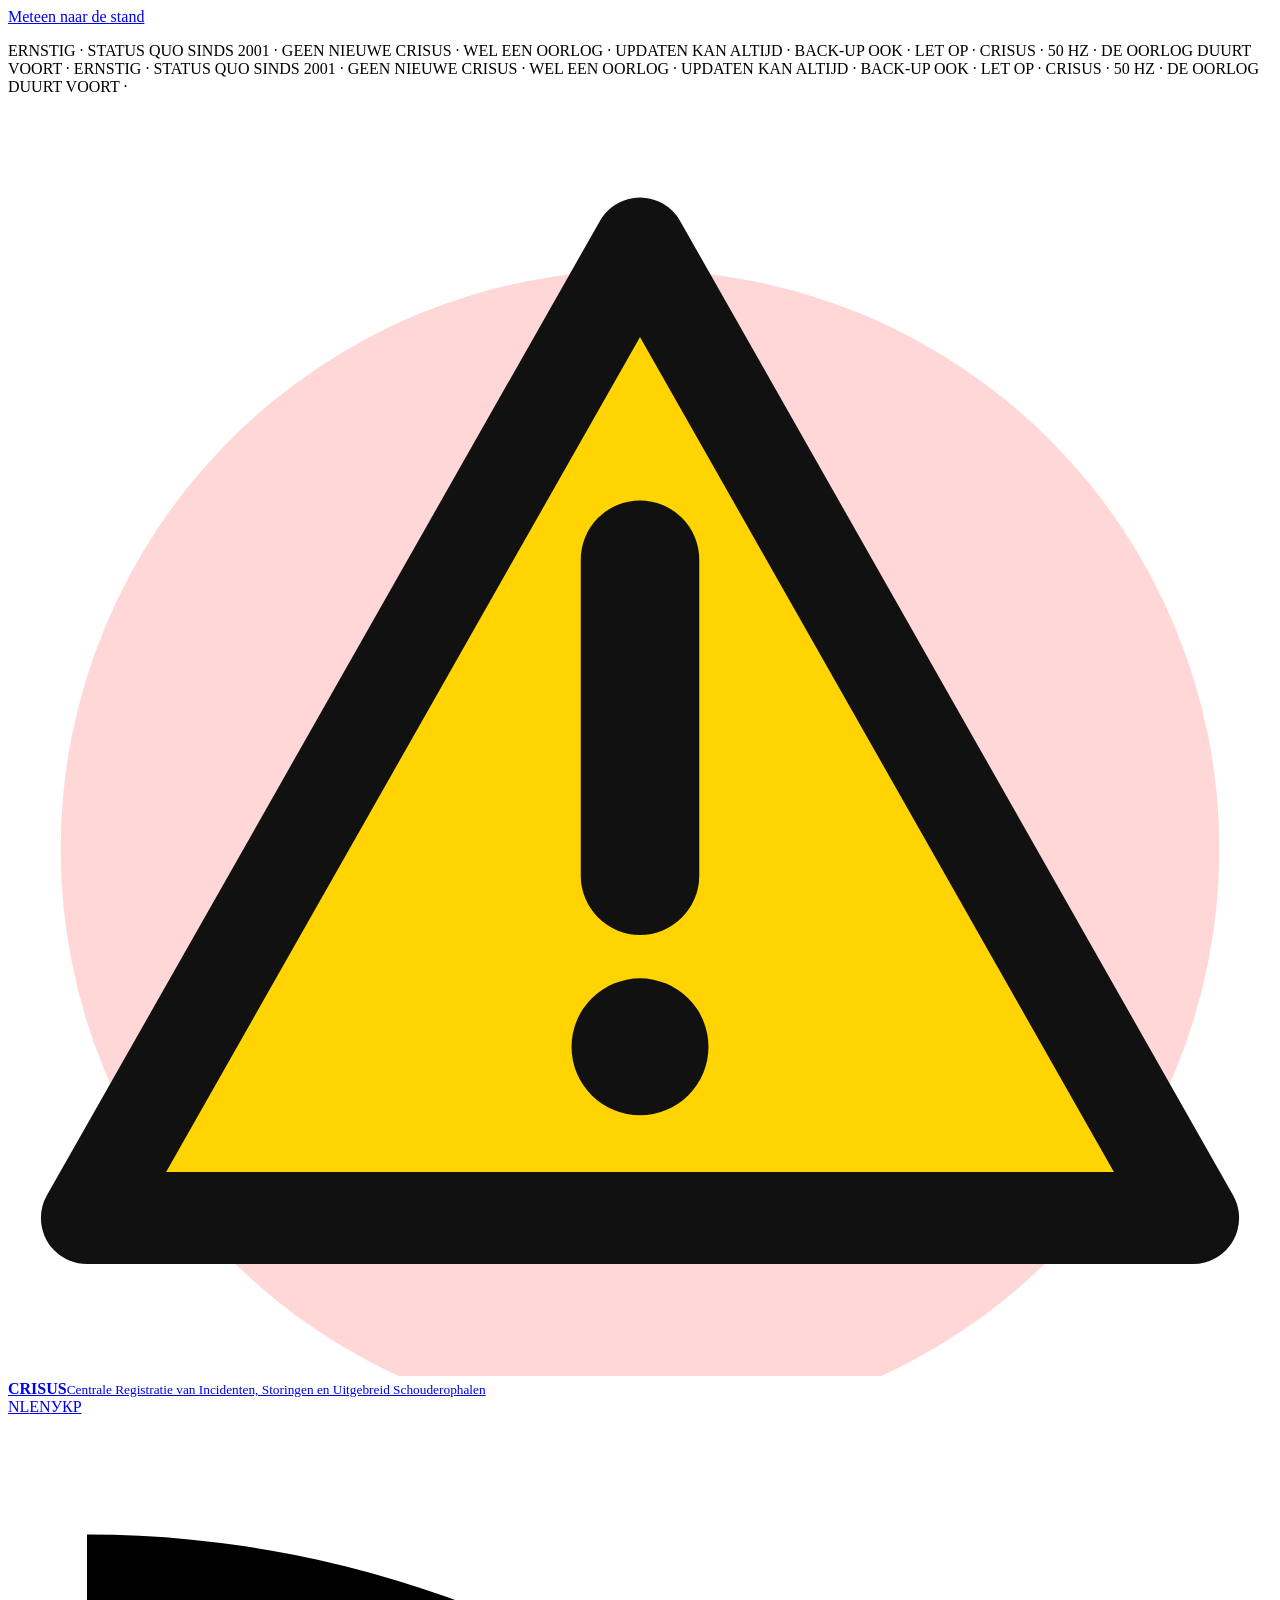
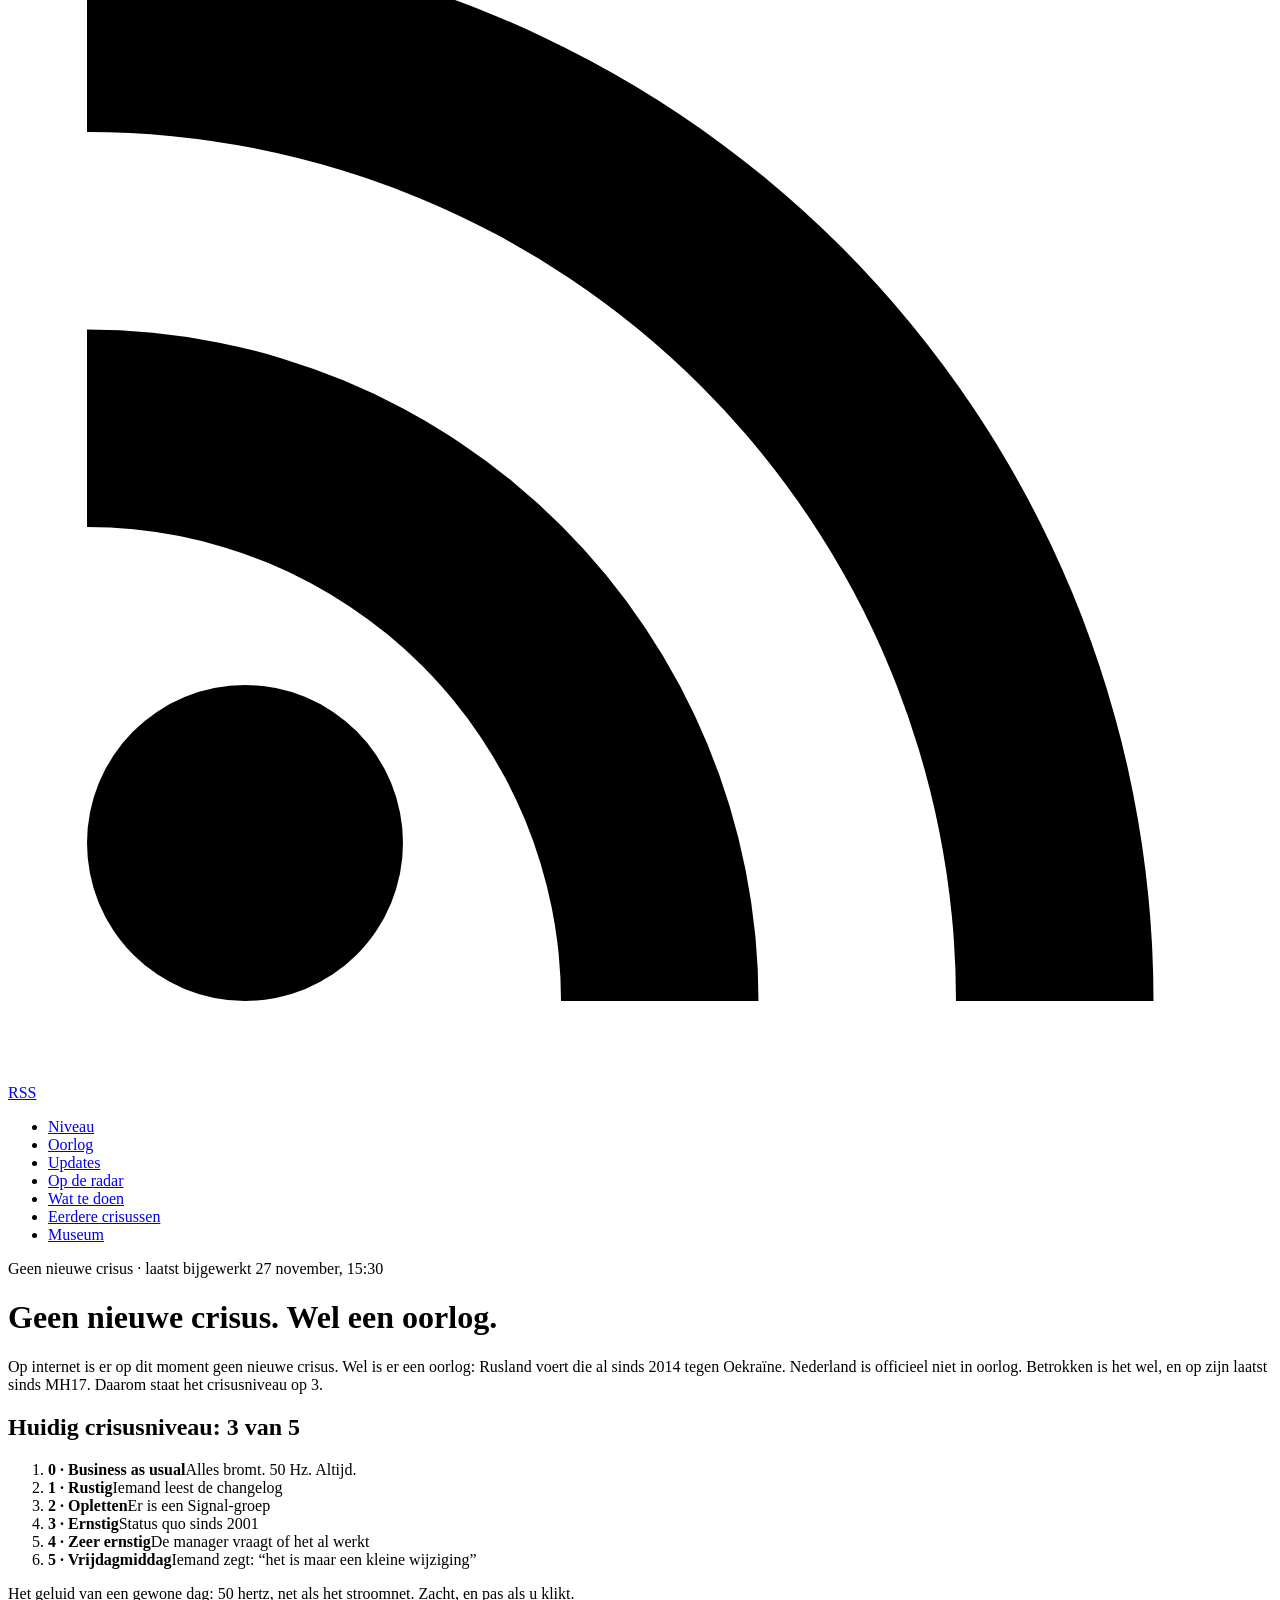
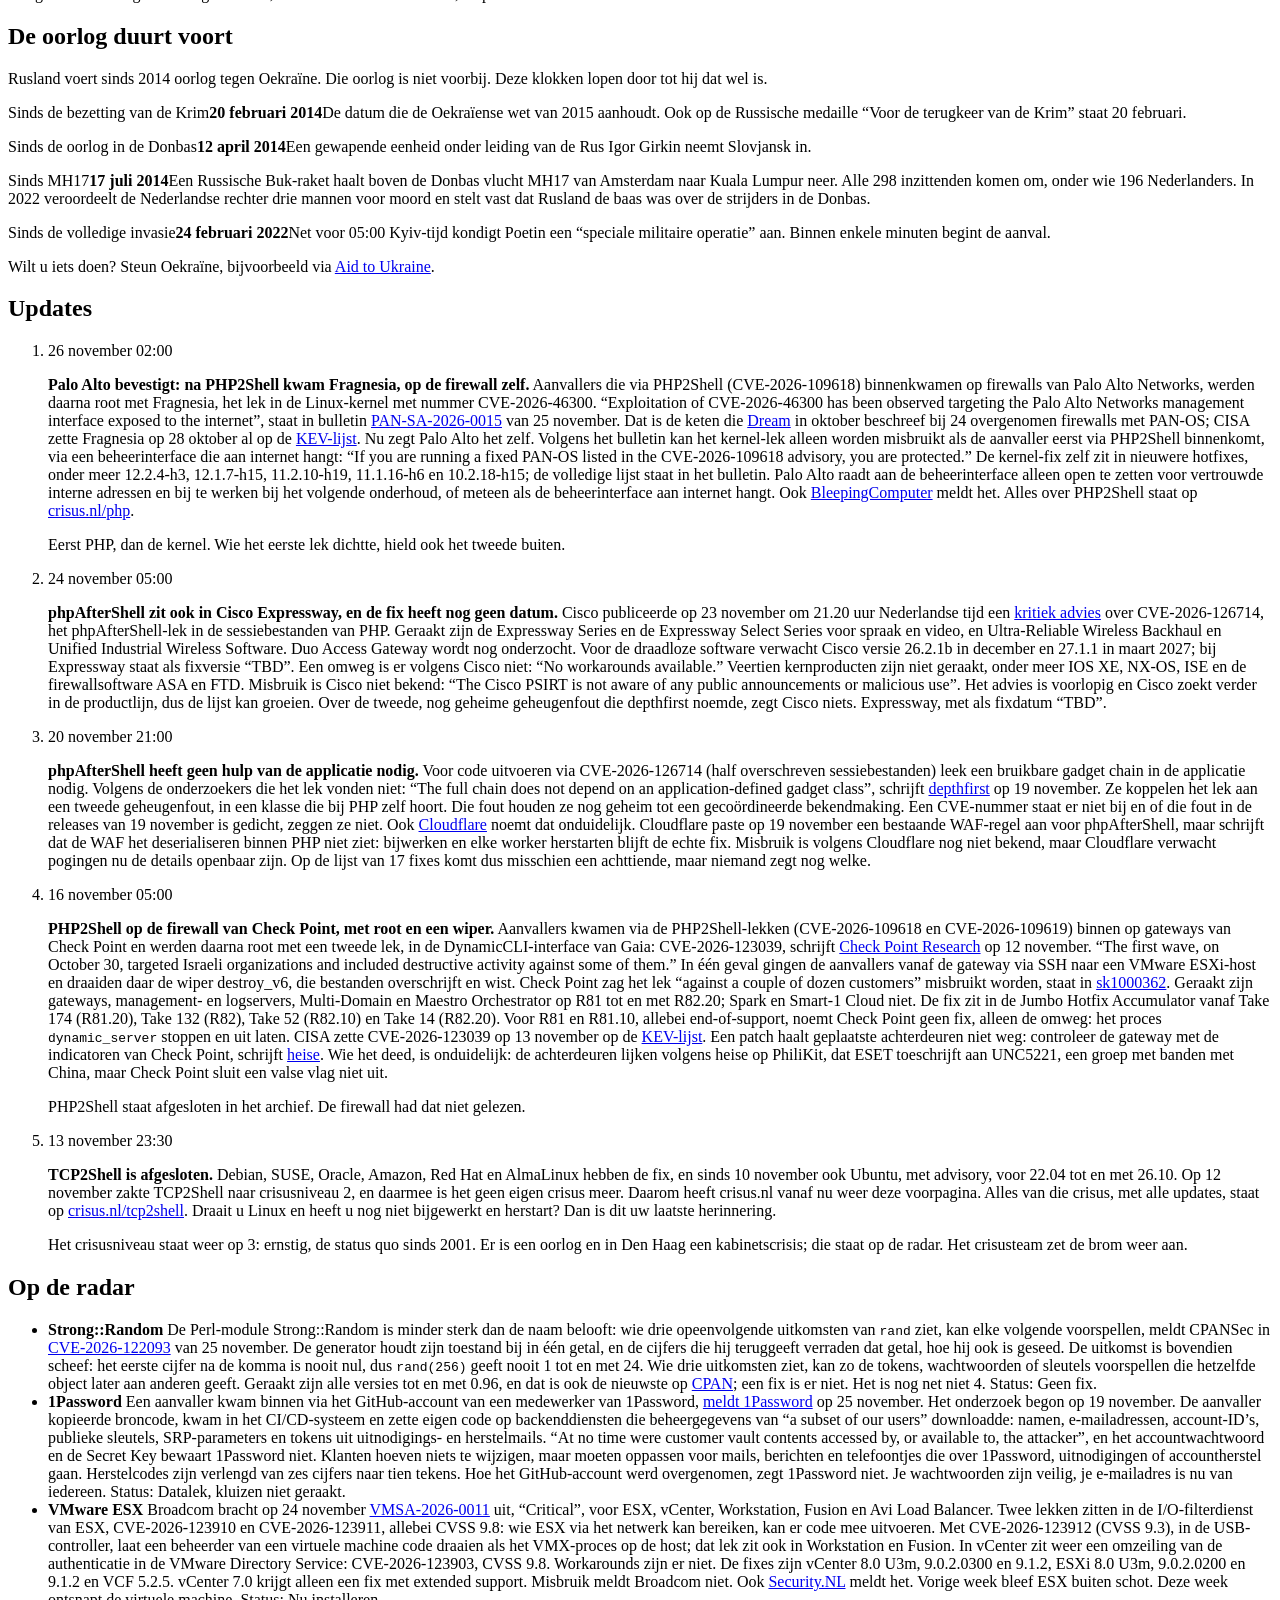
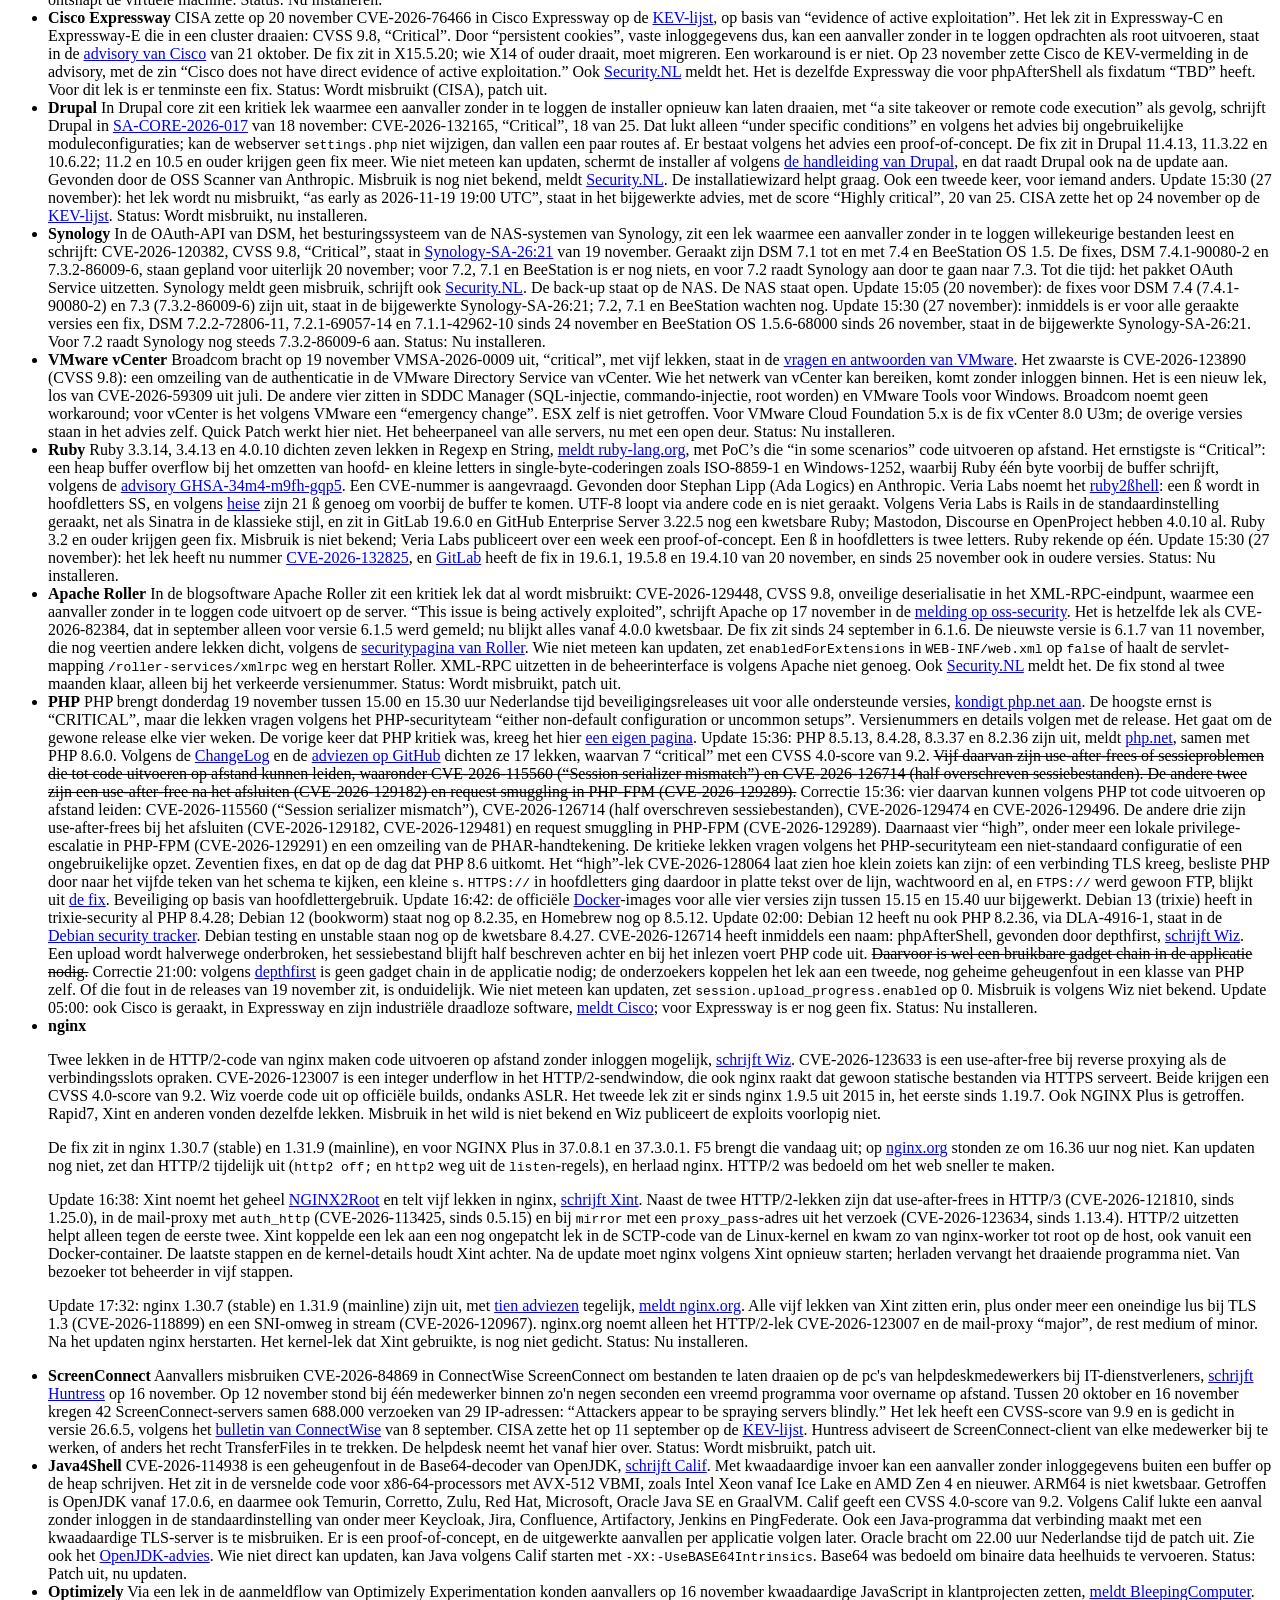
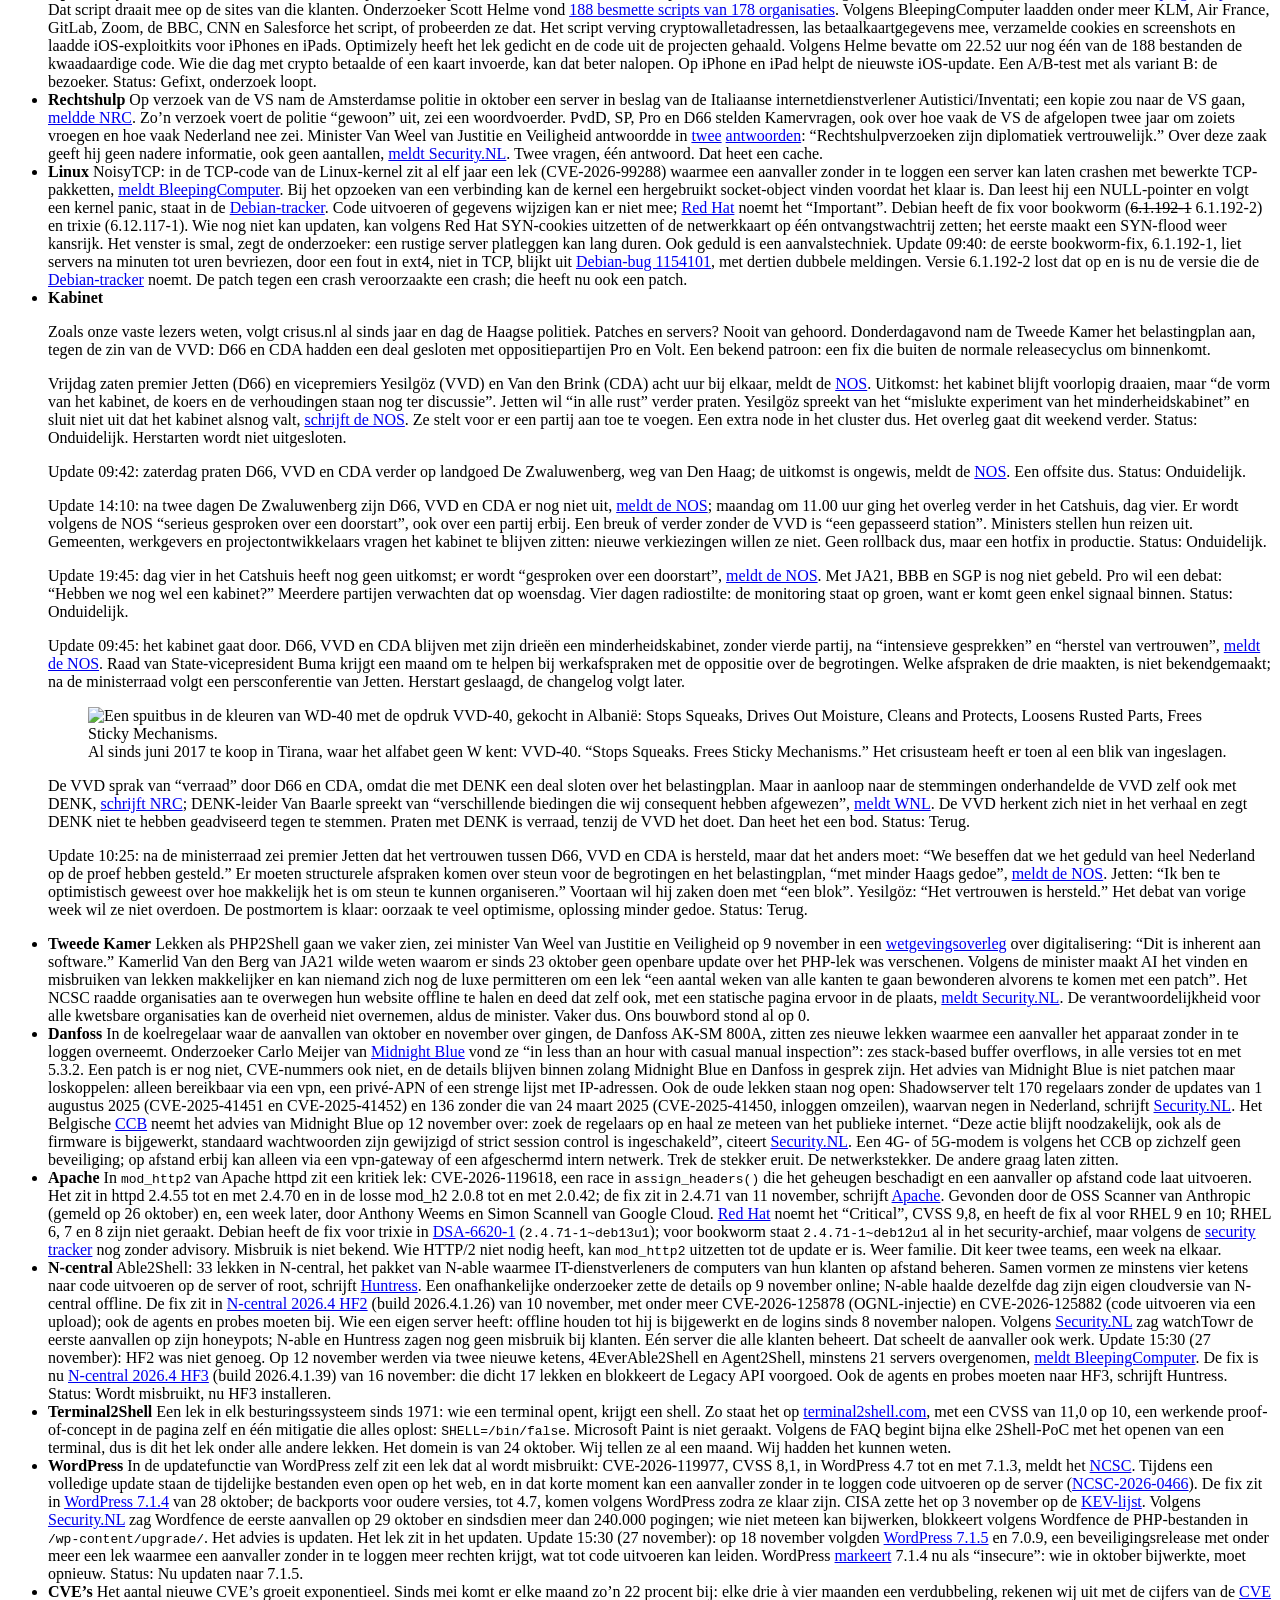
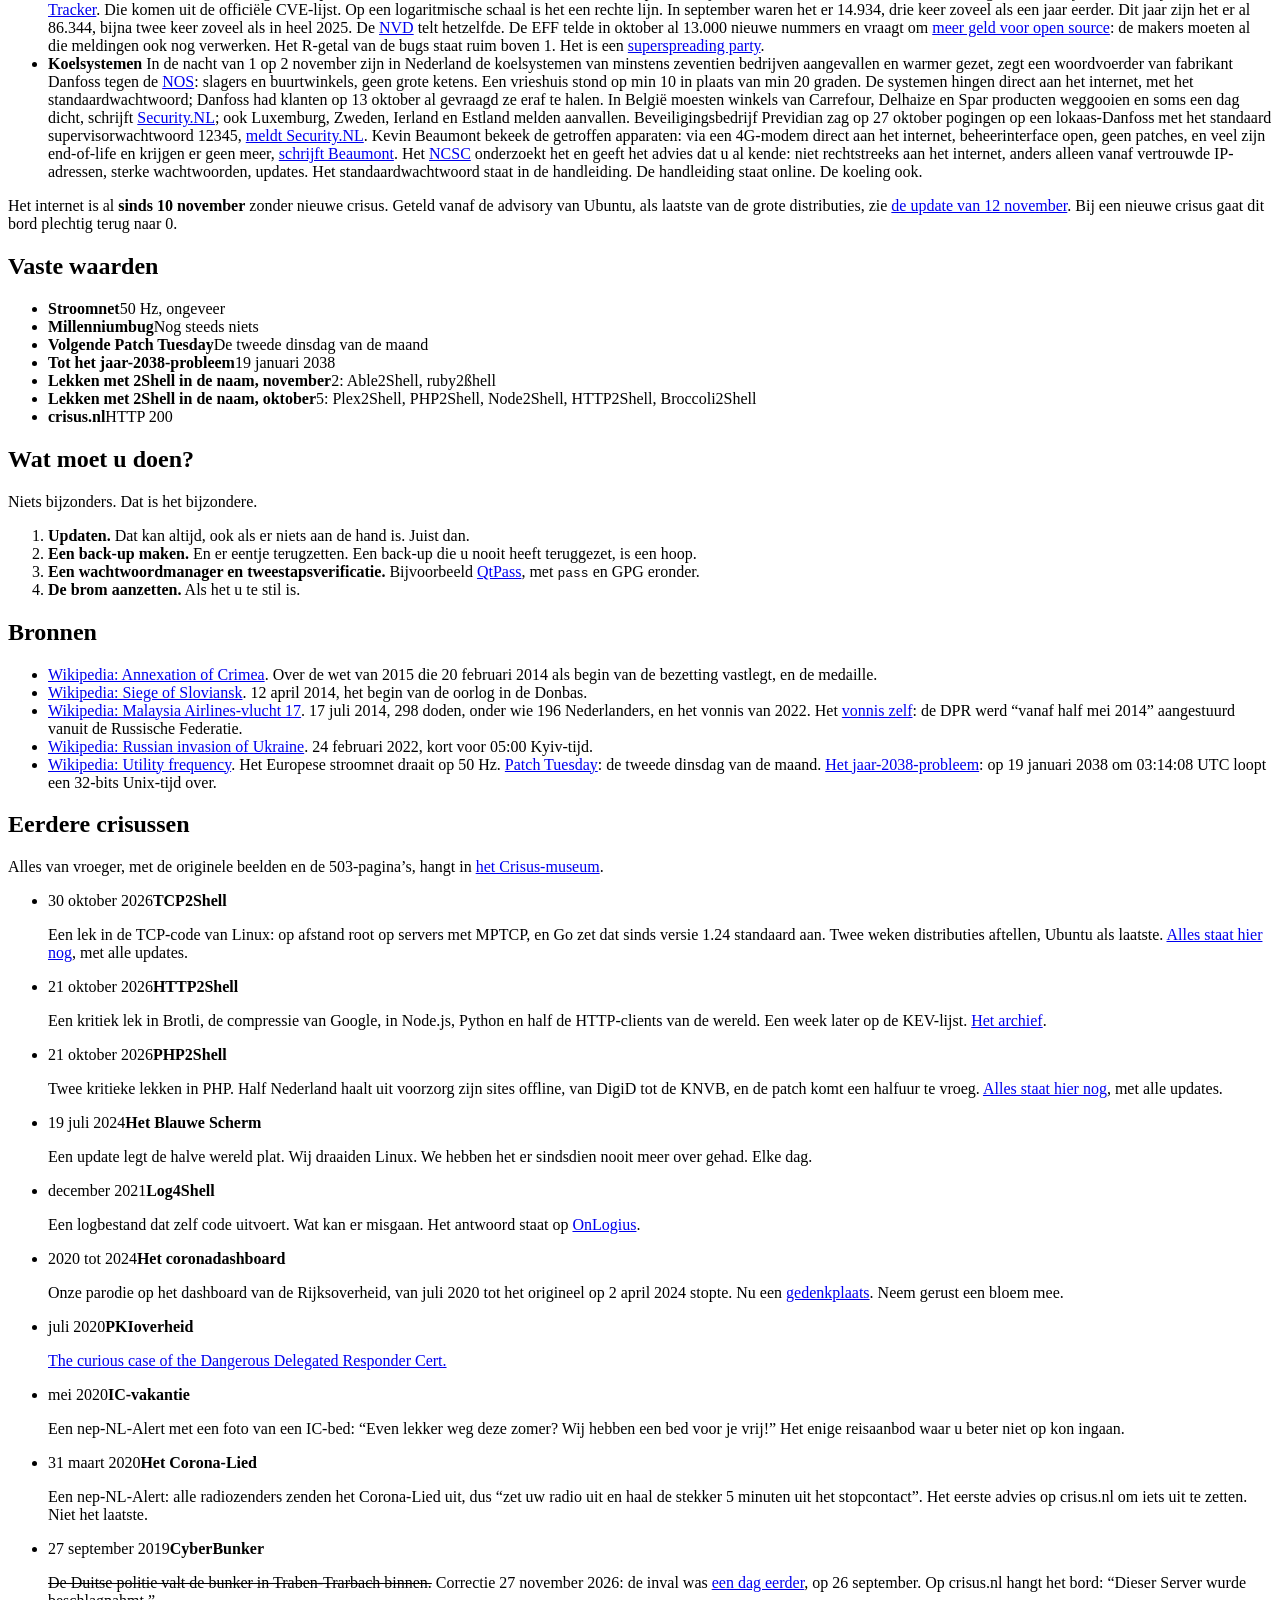
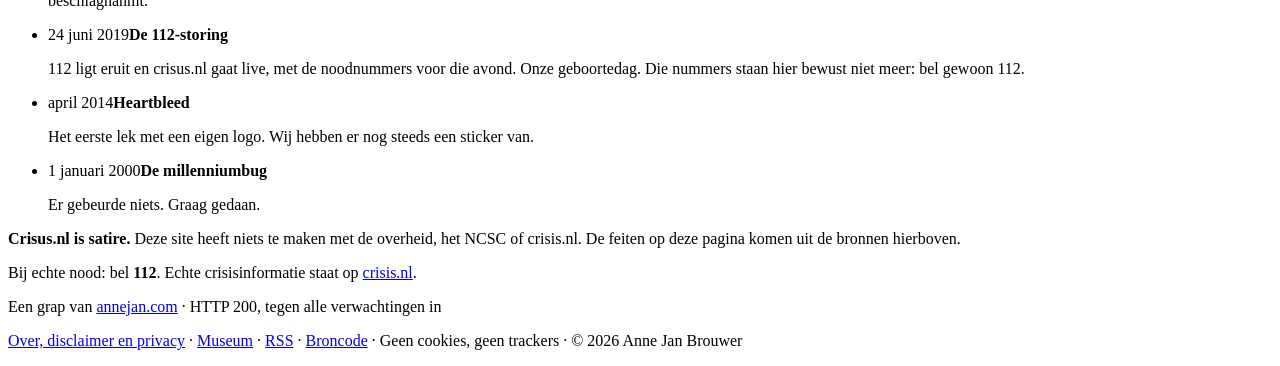
==== site/index.html @ 25da166c "crisus.nl 15:30: radar opgeschoond (32 verouderde items weg), feitupdates Drupal, Synology, Ruby, N-" ====
<!doctype html>
<html lang="nl">
<head>
<meta charset="utf-8">
<meta name="viewport" content="width=device-width, initial-scale=1">
<meta name="robots" content="index, follow, max-image-preview:large">
<title>Crisus · Geen nieuwe crisus. Wel een oorlog.</title>
<meta name="description" content="Crisus.nl: geen nieuwe crisus op internet, wel een oorlog. Rusland voert die sinds 2014 tegen Oekraïne, de klokken lopen door. Satire, maar de feiten kloppen.">
<meta property="og:title" content="Crisus · Geen nieuwe crisus. Wel een oorlog.">
<meta property="og:description" content="Geen nieuwe crisus, wel een oorlog. Crisusniveau 3: ernstig, de status quo sinds 2001. De oorlog in Oekraïne duurt voort, er komt wind en PHP heeft nog een vervolgbug.">
<meta property="og:url" content="https://crisus.nl/">
<meta property="og:type" content="article">
<meta property="og:site_name" content="Crisus">
<meta property="og:locale" content="nl_NL">
<meta property="article:published_time" content="2026-11-13T23:30:00+01:00">
<meta property="article:modified_time" content="2026-11-27T15:30:00+01:00">
<meta property="og:image" content="https://crisus.nl/og.png?v=9">
<meta property="og:image:width" content="1200">
<meta property="og:image:height" content="630">
<meta property="og:image:alt" content="Crisus: geen nieuwe crisus, wel een oorlog. Crisusniveau 3 van 5: ernstig.">
<meta name="twitter:card" content="summary_large_image">
<meta name="twitter:image" content="https://crisus.nl/og.png?v=9">
<meta name="twitter:title" content="Crisus · Geen nieuwe crisus. Wel een oorlog.">
<meta name="twitter:description" content="Geen nieuwe crisus, wel een oorlog in Oekraïne. Satire, maar de feiten kloppen.">
<meta name="theme-color" content="#ffd400">
<link rel="canonical" href="https://crisus.nl/">
<link rel="alternate" hreflang="nl" href="https://crisus.nl/">
<link rel="alternate" hreflang="en" href="https://crisus.nl/en/">
<link rel="alternate" hreflang="uk" href="https://crisus.nl/uk/">
<link rel="alternate" hreflang="x-default" href="https://crisus.nl/">
<link rel="sitemap" type="application/xml" href="/sitemap.xml">
<link rel="alternate" type="application/rss+xml" title="Crisus: alle updates" href="https://crisus.nl/feed.xml">
<link rel="icon" href="/favicon.svg" type="image/svg+xml">
<link rel="stylesheet" href="/crisus.css?v=26">
<script src="/controle.js" defer></script>
<script src="/crisus.js?v=13" defer></script>
<script type="application/ld+json">
{
  "@context": "https://schema.org",
  "@type": "LiveBlogPosting",
  "headline": "Geen nieuwe crisus. Wel een oorlog.",
  "description": "Geen nieuwe crisus op internet, wel een oorlog: die van Rusland tegen Oekraïne. Satire, maar de feiten kloppen.",
  "url": "https://crisus.nl/",
  "mainEntityOfPage": "https://crisus.nl/",
  "image": {"@type": "ImageObject", "url": "https://crisus.nl/og.png", "width": 1200, "height": 630},
  "inLanguage": "nl",
  "datePublished": "2026-11-13T23:30:00+01:00",
  "dateModified": "2026-11-27T15:30:00+01:00",
  "coverageStartTime": "2026-11-13T23:30:00+01:00",
  "author": {"@type": "Person", "name": "Anne Jan Brouwer", "url": "https://annejan.com/"},
  "publisher": {"@type": "Person", "name": "Anne Jan Brouwer", "url": "https://annejan.com/"},
  "genre": "satire",
  "keywords": ["crisus", "status", "Oekraïne", "business as usual"],
  "liveBlogUpdate": [
    {"@type": "BlogPosting", "headline": "Palo Alto bevestigt: na PHP2Shell kwam Fragnesia, op de firewall zelf.", "datePublished": "2026-11-26T02:00:00+01:00", "url": "https://crisus.nl/#u-20261126-0200"},
    {"@type": "BlogPosting", "headline": "phpAfterShell zit ook in Cisco Expressway, en de fix heeft nog geen datum.", "datePublished": "2026-11-24T05:00:00+01:00", "url": "https://crisus.nl/#u-20261124-0500"},
    {"@type": "BlogPosting", "headline": "phpAfterShell heeft geen hulp van de applicatie nodig.", "datePublished": "2026-11-20T21:00:00+01:00", "url": "https://crisus.nl/#u-20261120-2100"},
    {"@type": "BlogPosting", "headline": "PHP2Shell op de firewall van Check Point, met root en een wiper.", "datePublished": "2026-11-16T05:00:00+01:00", "url": "https://crisus.nl/#u-20261116-0500"},
    {"@type": "BlogPosting", "headline": "TCP2Shell is afgesloten.", "datePublished": "2026-11-13T23:30:00+01:00", "url": "https://crisus.nl/#u-20261113-2330"}
  ],
  "isAccessibleForFree": true
}
</script>
<script type="application/ld+json">
{"@context": "https://schema.org", "@type": "WebSite", "name": "Crisus", "alternateName": ["crisus.nl", "Centrale Registratie van Incidenten, Storingen en Uitgebreid Schouderophalen"], "url": "https://crisus.nl/", "inLanguage": "nl",
 "publisher": {"@type": "Person", "name": "Anne Jan Brouwer", "url": "https://annejan.com/"}}
</script>
</head>
<body class="rust">
<a class="skip" href="#inhoud">Meteen naar de stand</a>
<div class="tape" aria-hidden="true"><p><span>ERNSTIG · STATUS QUO SINDS 2001 · GEEN NIEUWE CRISUS · WEL EEN OORLOG · UPDATEN KAN ALTIJD · BACK-UP OOK · LET OP · CRISUS · 50 HZ · DE OORLOG DUURT VOORT · ERNSTIG · STATUS QUO SINDS 2001 · GEEN NIEUWE CRISUS · WEL EEN OORLOG · UPDATEN KAN ALTIJD · BACK-UP OOK · LET OP · CRISUS · 50 HZ · DE OORLOG DUURT VOORT ·</span></p></div>

<header>
  <div class="wrap">
    <a class="brand" href="/" title="Crisus: de actuele stand">
      <svg viewBox="0 0 48 48" aria-hidden="true">
        <circle class="glow" cx="24" cy="28" r="22" fill="#ff3b3b33"/>
        <path d="M24 5 45 42H3z" fill="#ffd400" stroke="#111" stroke-width="3.5" stroke-linejoin="round"/>
        <path d="M24 17v12" stroke="#111" stroke-width="4.5" stroke-linecap="round"/>
        <circle cx="24" cy="35.5" r="2.6" fill="#111"/>
      </svg>
      <span><b>CRISUS</b><small>Centrale Registratie van Incidenten, Storingen en Uitgebreid Schouderophalen</small></span>
    </a>
    <nav class="talen" aria-label="Taal"><a href="/" lang="nl" hreflang="nl" aria-current="true" title="Nederlands">NL</a><a href="/en/" lang="en" hreflang="en" title="English">EN</a><a href="/uk/" lang="uk" hreflang="uk" title="Українська">УКР</a></nav>
    <a class="rss" href="/feed.xml" title="RSS-feed met alle updates van crisus.nl"><svg viewBox="0 0 16 16" aria-hidden="true"><circle cx="3" cy="13" r="2"/><path d="M1 6.5a8.5 8.5 0 0 1 8.5 8.5h-2.5a6 6 0 0 0-6-6z"/><path d="M1 1.5a13.5 13.5 0 0 1 13.5 13.5h-2.5a11 11 0 0 0-11-11z"/></svg>RSS</a>
  </div>
</header>

<nav class="spring" aria-label="Op deze pagina">
  <ul>
    <li><a href="#niveau" title="Het crisusniveau">Niveau</a></li>
    <li><a href="#oorlog" title="De oorlog in Oekraïne">Oorlog</a></li>
    <li><a href="#updates" title="De laatste updates">Updates</a></li>
    <li><a href="#radar" title="Op de radar">Op de radar</a></li>
    <li><a href="#doen" title="Wat moet u doen?">Wat te doen</a></li>
    <li><a href="#archief" title="Eerdere crisussen">Eerdere crisussen</a></li>
    <li><a href="/museum/" title="Het Crisus-museum: alle eerdere crisussen">Museum</a></li>
  </ul>
</nav>

<main id="inhoud" class="wrap">
  <p class="kicker">Geen nieuwe crisus · <time datetime="2026-11-27T15:30:00+01:00">laatst bijgewerkt 27 november, 15:30</time><span id="controle" hidden> · laatste controle <time></time>, <span class="uitslag">niets nieuws</span></span></p>
  <h1>Geen nieuwe crisus. Wel een oorlog.</h1>
  <p class="lead">Op internet is er op dit moment geen nieuwe crisus. Wel is er een oorlog: Rusland voert die al sinds 2014 tegen Oekra&iuml;ne. Nederland is officieel niet in oorlog. Betrokken is het wel, en op zijn laatst sinds MH17. Daarom staat het crisusniveau op 3.</p>
  <p class="vandaag" id="vandaag" hidden></p>

  <section class="level" aria-labelledby="niveau">
    <h2 id="niveau">Huidig crisusniveau: 3 van 5</h2>
    <ol class="zes">
      <li class="on"><b>0 · Business as usual</b>Alles bromt. 50 Hz. Altijd.</li>
      <li class="on"><b>1 · Rustig</b>Iemand leest de changelog</li>
      <li class="on"><b>2 · Opletten</b>Er is een Signal-groep</li>
      <li class="now" aria-current="step"><b>3 · Ernstig</b>Status quo sinds 2001</li>
      <li><b>4 · Zeer ernstig</b>De manager vraagt of het al werkt</li>
      <li><b>5 · Vrijdagmiddag</b>Iemand zegt: &ldquo;het is maar een kleine wijziging&rdquo;</li>
    </ol>
    <p class="brom"><button id="brom" type="button" hidden aria-pressed="false" data-on="Brom uit" data-off="Brom aan">Brom aan</button> Het geluid van een gewone dag: 50 hertz, net als het stroomnet. Zacht, en pas als u klikt.</p>
  </section>


  <h2 id="oorlog">De oorlog duurt voort</h2>
  <p>Rusland voert sinds 2014 oorlog tegen Oekra&iuml;ne. Die oorlog is niet voorbij. Deze klokken lopen door tot hij dat wel is.</p>
  <div class="klokken">
    <p class="klok"><span class="wat">Sinds de bezetting van de Krim</span><b data-since="2014-02-20T00:00:00+02:00">20 februari 2014</b><span>De datum die de Oekra&iuml;ense wet van 2015 aanhoudt. Ook op de Russische medaille &ldquo;Voor de terugkeer van de Krim&rdquo; staat 20 februari.</span></p>
    <p class="klok"><span class="wat">Sinds de oorlog in de Donbas</span><b data-since="2014-04-12T00:00:00+03:00">12 april 2014</b><span>Een gewapende eenheid onder leiding van de Rus Igor Girkin neemt Slovjansk in.</span></p>
    <p class="klok"><span class="wat">Sinds MH17</span><b data-since="2014-07-17T13:20:00Z">17 juli 2014</b><span>Een Russische Buk-raket haalt boven de Donbas vlucht MH17 van Amsterdam naar Kuala Lumpur neer. Alle 298 inzittenden komen om, onder wie 196 Nederlanders. In 2022 veroordeelt de Nederlandse rechter drie mannen voor moord en stelt vast dat Rusland de baas was over de strijders in de Donbas.</span></p>
    <p class="klok"><span class="wat">Sinds de volledige invasie</span><b data-since="2022-02-24T05:00:00+02:00">24 februari 2022</b><span>Net voor 05:00 Kyiv-tijd kondigt Poetin een &ldquo;speciale militaire operatie&rdquo; aan. Binnen enkele minuten begint de aanval.</span></p>
  </div>
  <p class="note">Wilt u iets doen? Steun Oekra&iuml;ne, bijvoorbeeld via <a href="https://www.aidtoukraine.nl/" title="Aid to Ukraine">Aid to Ukraine</a>.</p>

  <h2 id="updates">Updates</h2>
  <ol class="updates" aria-labelledby="updates">
    <li id="u-20261126-0200"><time datetime="2026-11-26T02:00+01:00">26 november 02:00</time>
      <p><strong>Palo Alto bevestigt: na PHP2Shell kwam Fragnesia, op de firewall zelf.</strong> Aanvallers die via PHP2Shell (CVE-2026-109618) binnenkwamen op firewalls van Palo Alto Networks, werden daarna root met Fragnesia, het lek in de Linux-kernel met nummer CVE-2026-46300. &ldquo;Exploitation of CVE-2026-46300 has been observed targeting the Palo Alto Networks management interface exposed to the internet&rdquo;, staat in bulletin <a href="https://security.paloaltonetworks.com/PAN-SA-2026-0015" title="Palo Alto Networks: PAN-SA-2026-0015 Security Bulletin: OSS CVEs Fixed in PAN-OS">PAN-SA-2026-0015</a> van 25 november. Dat is de keten die <a href="https://dreamgroup.com/blog/chained-php2shell-exploit-roots-25-servers" title="Dream: Chained PHP2Shell Exploit Roots 25 Servers">Dream</a> in oktober beschreef bij 24 overgenomen firewalls met PAN-OS; CISA zette Fragnesia op 28 oktober al op de <a href="https://www.cisa.gov/news-events/alerts/2026/10/28/cisa-adds-two-known-exploited-vulnerabilities-catalog" title="CISA: CISA Adds Two Known Exploited Vulnerabilities to Catalog">KEV-lijst</a>. Nu zegt Palo Alto het zelf. Volgens het bulletin kan het kernel-lek alleen worden misbruikt als de aanvaller eerst via PHP2Shell binnenkomt, via een beheerinterface die aan internet hangt: &ldquo;If you are running a fixed PAN-OS listed in the CVE-2026-109618 advisory, you are protected.&rdquo; De kernel-fix zelf zit in nieuwere hotfixes, onder meer 12.2.4-h3, 12.1.7-h15, 11.2.10-h19, 11.1.16-h6 en 10.2.18-h15; de volledige lijst staat in het bulletin. Palo Alto raadt aan de beheerinterface alleen open te zetten voor vertrouwde interne adressen en bij te werken bij het volgende onderhoud, of meteen als de beheerinterface aan internet hangt. Ook <a href="https://www.bleepingcomputer.com/news/security/palo-alto-networks-warns-of-fragnesia-flaw-exploited-in-pan-os-attacks/" title="BleepingComputer: Palo Alto Networks warns of Fragnesia flaw exploited in PAN-OS attacks">BleepingComputer</a> meldt het. Alles over PHP2Shell staat op <a href="/php/" title="Crisus: PHP2Shell">crisus.nl/php</a>.</p>
      <p>Eerst PHP, dan de kernel. Wie het eerste lek dichtte, hield ook het tweede buiten.</p></li>
    <li id="u-20261124-0500"><time datetime="2026-11-24T05:00+01:00">24 november 05:00</time>
      <p><strong>phpAfterShell zit ook in Cisco Expressway, en de fix heeft nog geen datum.</strong> Cisco publiceerde op 23 november om 21.20 uur Nederlandse tijd een <a href="https://sec.cloudapps.cisco.com/security/center/content/CiscoSecurityAdvisory/cisco-sa-phpaftershell-nov-2026-kT9pL4Xe" title="Cisco: Vulnerability in PHP Affecting Cisco Products: November 2026">kritiek advies</a> over CVE-2026-126714, het phpAfterShell-lek in de sessiebestanden van PHP. Geraakt zijn de Expressway Series en de Expressway Select Series voor spraak en video, en Ultra-Reliable Wireless Backhaul en Unified Industrial Wireless Software. Duo Access Gateway wordt nog onderzocht. Voor de draadloze software verwacht Cisco versie 26.2.1b in december en 27.1.1 in maart 2027; bij Expressway staat als fixversie &ldquo;TBD&rdquo;. Een omweg is er volgens Cisco niet: &ldquo;No workarounds available.&rdquo; Veertien kernproducten zijn niet geraakt, onder meer IOS XE, NX-OS, ISE en de firewallsoftware ASA en FTD. Misbruik is Cisco niet bekend: &ldquo;The Cisco PSIRT is not aware of any public announcements or malicious use&rdquo;. Het advies is voorlopig en Cisco zoekt verder in de productlijn, dus de lijst kan groeien. Over de tweede, nog geheime geheugenfout die depthfirst noemde, zegt Cisco niets. Expressway, met als fixdatum &ldquo;TBD&rdquo;.</p></li>
    <li id="u-20261120-2100"><time datetime="2026-11-20T21:00+01:00">20 november 21:00</time>
      <p><strong>phpAfterShell heeft geen hulp van de applicatie nodig.</strong> Voor code uitvoeren via CVE-2026-126714 (half overschreven sessiebestanden) leek een bruikbare gadget chain in de applicatie nodig. Volgens de onderzoekers die het lek vonden niet: &ldquo;The full chain does not depend on an application-defined gadget class&rdquo;, schrijft <a href="https://depthfirst.com/research/phpaftershell" title="depthfirst: phpAfterShell">depthfirst</a> op 19 november. Ze koppelen het lek aan een tweede geheugenfout, in een klasse die bij PHP zelf hoort. Die fout houden ze nog geheim tot een gecoördineerde bekendmaking. Een CVE-nummer staat er niet bij en of die fout in de releases van 19 november is gedicht, zeggen ze niet. Ook <a href="https://blog.cloudflare.com/phpaftershell-waf-protection/" title="Cloudflare: How Cloudflare WAF helps protect against phpAfterShell and other critical PHP flaws">Cloudflare</a> noemt dat onduidelijk. Cloudflare paste op 19 november een bestaande WAF-regel aan voor phpAfterShell, maar schrijft dat de WAF het deserialiseren binnen PHP niet ziet: bijwerken en elke worker herstarten blijft de echte fix. Misbruik is volgens Cloudflare nog niet bekend, maar Cloudflare verwacht pogingen nu de details openbaar zijn. Op de lijst van 17 fixes komt dus misschien een achttiende, maar niemand zegt nog welke.</p></li>
    <li id="u-20261116-0500"><time datetime="2026-11-16T05:00+01:00">16 november 05:00</time>
      <p><strong>PHP2Shell op de firewall van Check Point, met root en een wiper.</strong> Aanvallers kwamen via de PHP2Shell-lekken (CVE-2026-109618 en CVE-2026-109619) binnen op gateways van Check Point en werden daarna root met een tweede lek, in de DynamicCLI-interface van Gaia: CVE-2026-123039, schrijft <a href="https://research.checkpoint.com/2026/php2shell-exploitation-on-check-point-gateway/" title="Check Point Research: PHP2Shell exploitation on Check Point gateway">Check Point Research</a> op 12 november. &ldquo;The first wave, on October 30, targeted Israeli organizations and included destructive activity against some of them.&rdquo; In &eacute;&eacute;n geval gingen de aanvallers vanaf de gateway via SSH naar een VMware ESXi-host en draaiden daar de wiper destroy_v6, die bestanden overschrijft en wist. Check Point zag het lek &ldquo;against a couple of dozen customers&rdquo; misbruikt worden, staat in <a href="https://support.checkpoint.com/results/sk/sk1000362" title="Check Point: sk1000362">sk1000362</a>. Geraakt zijn gateways, management- en logservers, Multi-Domain en Maestro Orchestrator op R81 tot en met R82.20; Spark en Smart-1 Cloud niet. De fix zit in de Jumbo Hotfix Accumulator vanaf Take 174 (R81.20), Take 132 (R82), Take 52 (R82.10) en Take 14 (R82.20). Voor R81 en R81.10, allebei end-of-support, noemt Check Point geen fix, alleen de omweg: het proces <code>dynamic_server</code> stoppen en uit laten. CISA zette CVE-2026-123039 op 13 november op de <a href="https://www.cisa.gov/news-events/alerts/2026/11/13/cisa-adds-two-known-exploited-vulnerabilities-catalog" title="CISA: CISA Adds Two Known Exploited Vulnerabilities to Catalog">KEV-lijst</a>. Een patch haalt geplaatste achterdeuren niet weg: controleer de gateway met de indicatoren van Check Point, schrijft <a href="https://www.heise.de/news/Angreifer-verketteten-PHP2Shell-mit-Root-Luecke-auf-Check-Point-Gateways-11525531.html" title="heise: Angreifer verketteten PHP2Shell mit Root-L&uuml;cke auf Check-Point-Gateways">heise</a>. Wie het deed, is onduidelijk: de achterdeuren lijken volgens heise op PhiliKit, dat ESET toeschrijft aan UNC5221, een groep met banden met China, maar Check Point sluit een valse vlag niet uit.</p>
      <p>PHP2Shell staat afgesloten in het archief. De firewall had dat niet gelezen.</p></li>
    <li id="u-20261113-2330"><time datetime="2026-11-13T23:30+01:00">13 november 23:30</time>
      <p><strong>TCP2Shell is afgesloten.</strong> Debian, SUSE, Oracle, Amazon, Red Hat en AlmaLinux hebben de fix, en sinds 10 november ook Ubuntu, met advisory, voor 22.04 tot en met 26.10. Op 12 november zakte TCP2Shell naar crisusniveau 2, en daarmee is het geen eigen crisus meer. Daarom heeft crisus.nl vanaf nu weer deze voorpagina. Alles van die crisus, met alle updates, staat op <a href="/tcp2shell/" title="Crisus: TCP2Shell, afgesloten">crisus.nl/tcp2shell</a>. Draait u Linux en heeft u nog niet bijgewerkt en herstart? Dan is dit uw laatste herinnering.</p>
      <p>Het crisusniveau staat weer op 3: ernstig, de status quo sinds 2001. Er is een oorlog en in Den Haag een kabinetscrisis; die staat op de radar. Het crisusteam zet de brom weer aan.</p></li>
  </ol>

  <h2 id="radar">Op de radar</h2>
  <ul class="radar">
    <li id="strongrandom"><b>Strong::Random</b> De Perl-module Strong::Random is minder sterk dan de naam belooft: wie drie opeenvolgende uitkomsten van <code>rand</code> ziet, kan elke volgende voorspellen, meldt CPANSec in <a href="https://www.cve.org/CVERecord?id=CVE-2026-122093" title="CVE-2026-122093: Strong::Random versions through 0.96 for Perl allow every later rand output to be predicted from three earlier ones">CVE-2026-122093</a> van 25 november. De generator houdt zijn toestand bij in één getal, en de cijfers die hij teruggeeft verraden dat getal, hoe hij ook is geseed. De uitkomst is bovendien scheef: het eerste cijfer na de komma is nooit nul, dus <code>rand(256)</code> geeft nooit 1 tot en met 24. Wie drie uitkomsten ziet, kan zo de tokens, wachtwoorden of sleutels voorspellen die hetzelfde object later aan anderen geeft. Geraakt zijn alle versies tot en met 0.96, en dat is ook de nieuwste op <a href="https://metacpan.org/dist/Strong-Random" title="MetaCPAN: Strong-Random">CPAN</a>; een fix is er niet. Het is nog net niet 4. Status: Geen fix.</li>
    <li id="1password"><b>1Password</b> Een aanvaller kwam binnen via het GitHub-account van een medewerker van 1Password, <a href="https://1password.com/blog/update-on-nov-2026-security-incident" title="1Password: Update on a security incident involving 1Password's backend systems">meldt 1Password</a> op 25 november. Het onderzoek begon op 19 november. De aanvaller kopieerde broncode, kwam in het CI/CD-systeem en zette eigen code op backenddiensten die beheergegevens van &ldquo;a subset of our users&rdquo; downloadde: namen, e-mailadressen, account-ID&rsquo;s, publieke sleutels, SRP-parameters en tokens uit uitnodigings- en herstelmails. &ldquo;At no time were customer vault contents accessed by, or available to, the attacker&rdquo;, en het accountwachtwoord en de Secret Key bewaart 1Password niet. Klanten hoeven niets te wijzigen, maar moeten oppassen voor mails, berichten en telefoontjes die over 1Password, uitnodigingen of accountherstel gaan. Herstelcodes zijn verlengd van zes cijfers naar tien tekens. Hoe het GitHub-account werd overgenomen, zegt 1Password niet. Je wachtwoorden zijn veilig, je e-mailadres is nu van iedereen. Status: Datalek, kluizen niet geraakt.</li>
    <li id="vmsa0011"><b>VMware ESX</b> Broadcom bracht op 24 november <a href="https://support.broadcom.com/web/ecx/support-content-notification/-/external/content/SecurityAdvisories/0/39626" title="Broadcom: VMSA-2026-0011: VMware ESX, vCenter, Workstation, Fusion, and Avi Load Balancer updates address multiple vulnerabilities">VMSA-2026-0011</a> uit, &ldquo;Critical&rdquo;, voor ESX, vCenter, Workstation, Fusion en Avi Load Balancer. Twee lekken zitten in de I/O-filterdienst van ESX, CVE-2026-123910 en CVE-2026-123911, allebei CVSS 9.8: wie ESX via het netwerk kan bereiken, kan er code mee uitvoeren. Met CVE-2026-123912 (CVSS 9.3), in de USB-controller, laat een beheerder van een virtuele machine code draaien als het VMX-proces op de host; dat lek zit ook in Workstation en Fusion. In vCenter zit weer een omzeiling van de authenticatie in de VMware Directory Service: CVE-2026-123903, CVSS 9.8. Workarounds zijn er niet. De fixes zijn vCenter 8.0 U3m, 9.0.2.0300 en 9.1.2, ESXi 8.0 U3m, 9.0.2.0200 en 9.1.2 en VCF 5.2.5. vCenter 7.0 krijgt alleen een fix met extended support. Misbruik meldt Broadcom niet. Ook <a href="https://www.security.nl/posting/962970/VMware+waarschuwt+voor+kritieke+kwetsbaarheden%3A+%27Geven+aanvaller+toegang%27" title="Security.NL: VMware waarschuwt voor kritieke kwetsbaarheden: 'Geven aanvaller toegang'">Security.NL</a> meldt het. Vorige week bleef ESX buiten schot. Deze week ontsnapt de virtuele machine. Status: Nu installeren.</li>
    <li id="expressway"><b>Cisco Expressway</b> CISA zette op 20 november CVE-2026-76466 in Cisco Expressway op de <a href="https://www.cisa.gov/news-events/alerts/2026/11/20/cisa-adds-four-known-exploited-vulnerabilities-catalog" title="CISA: CISA Adds Four Known Exploited Vulnerabilities to Catalog">KEV-lijst</a>, op basis van &ldquo;evidence of active exploitation&rdquo;. Het lek zit in Expressway-C en Expressway-E die in een cluster draaien: CVSS 9.8, &ldquo;Critical&rdquo;. Door &ldquo;persistent cookies&rdquo;, vaste inloggegevens dus, kan een aanvaller zonder in te loggen opdrachten als root uitvoeren, staat in de <a href="https://sec.cloudapps.cisco.com/security/center/content/CiscoSecurityAdvisory/cisco-sa-vcs-static-cred-hr7EWZ8t" title="Cisco: Cisco Expressway Series Remote Code Execution Vulnerability">advisory van Cisco</a> van 21 oktober. De fix zit in X15.5.20; wie X14 of ouder draait, moet migreren. Een workaround is er niet. Op 23 november zette Cisco de KEV-vermelding in de advisory, met de zin &ldquo;Cisco does not have direct evidence of active exploitation.&rdquo; Ook <a href="https://www.security.nl/posting/962855/VS+meldt+misbruik+van+hardcoded+credentials+in+Cisco+Expressway" title="Security.NL: VS meldt misbruik van hardcoded credentials in Cisco Expressway">Security.NL</a> meldt het. Het is dezelfde Expressway die voor phpAfterShell als fixdatum &ldquo;TBD&rdquo; heeft. Voor dit lek is er tenminste een fix. Status: Wordt misbruikt (CISA), patch uit.</li>
    <li id="drupal" class="rood"><b>Drupal</b> In Drupal core zit een kritiek lek waarmee een aanvaller zonder in te loggen de installer opnieuw kan laten draaien, met &ldquo;a site takeover or remote code execution&rdquo; als gevolg, schrijft Drupal in <a href="https://www.drupal.org/sa-core-2026-017" title="Drupal: SA-CORE-2026-017, Drupal core, Remote code execution">SA-CORE-2026-017</a> van 18 november: CVE-2026-132165, &ldquo;Critical&rdquo;, 18 van 25. Dat lukt alleen &ldquo;under specific conditions&rdquo; en volgens het advies bij ongebruikelijke moduleconfiguraties; kan de webserver <code>settings.php</code> niet wijzigen, dan vallen een paar routes af. Er bestaat volgens het advies een proof-of-concept. De fix zit in Drupal 11.4.13, 11.3.22 en 10.6.22; 11.2 en 10.5 en ouder krijgen geen fix meer. Wie niet meteen kan updaten, schermt de installer af volgens <a href="https://www.drupal.org/docs/administering-a-drupal-site/security-in-drupal/securing-the-installer-installphp" title="Drupal: Securing the installer (install.php)">de handleiding van Drupal</a>, en dat raadt Drupal ook na de update aan. Gevonden door de OSS Scanner van Anthropic. Misbruik is nog niet bekend, meldt <a href="https://www.security.nl/posting/962342/Drupal+waarschuwt+voor+kritiek+lek+dat+aanvaller+websites+laat+overnemen" title="Security.NL: Drupal waarschuwt voor kritiek lek dat aanvaller websites laat overnemen">Security.NL</a>. De installatiewizard helpt graag. Ook een tweede keer, voor iemand anders. Update 15:30 (27 november): het lek wordt nu misbruikt, &ldquo;as early as 2026-11-19 19:00 UTC&rdquo;, staat in het bijgewerkte advies, met de score &ldquo;Highly critical&rdquo;, 20 van 25. CISA zette het op 24 november op de <a href="https://www.cisa.gov/news-events/alerts/2026/11/24/cisa-adds-three-known-exploited-vulnerabilities-catalog" title="CISA: CISA Adds Three Known Exploited Vulnerabilities to Catalog">KEV-lijst</a>. Status: Wordt misbruikt, nu installeren.</li>
    <li id="synology"><b>Synology</b> In de OAuth-API van DSM, het besturingssysteem van de NAS-systemen van Synology, zit een lek waarmee een aanvaller zonder in te loggen willekeurige bestanden leest en schrijft: CVE-2026-120382, CVSS 9.8, &ldquo;Critical&rdquo;, staat in <a href="https://www.synology.com/en-global/security/advisory/Synology_SA_26_21" title="Synology-SA-26:21 DSM, BeeStation OS">Synology-SA-26:21</a> van 19 november. Geraakt zijn DSM 7.1 tot en met 7.4 en BeeStation OS 1.5. De fixes, DSM 7.4.1-90080-2 en 7.3.2-86009-6, staan gepland voor uiterlijk 20 november; voor 7.2, 7.1 en BeeStation is er nog niets, en voor 7.2 raadt Synology aan door te gaan naar 7.3. Tot die tijd: het pakket OAuth Service uitzetten. Synology meldt geen misbruik, schrijft ook <a href="https://www.security.nl/posting/962310/Synology+waarschuwt+voor+lek+dat+aanvaller+toegang+geeft+tot+NAS-systeem" title="Security.NL: Synology waarschuwt voor lek dat aanvaller toegang geeft tot NAS-systeem">Security.NL</a>. De back-up staat op de NAS. De NAS staat open. Update 15:05 (20 november): de fixes voor DSM 7.4 (7.4.1-90080-2) en 7.3 (7.3.2-86009-6) zijn uit, staat in de bijgewerkte Synology-SA-26:21; 7.2, 7.1 en BeeStation wachten nog. Update 15:30 (27 november): inmiddels is er voor alle geraakte versies een fix, DSM 7.2.2-72806-11, 7.2.1-69057-14 en 7.1.1-42962-10 sinds 24 november en BeeStation OS 1.5.6-68000 sinds 26 november, staat in de bijgewerkte Synology-SA-26:21. Voor 7.2 raadt Synology nog steeds 7.3.2-86009-6 aan. Status: Nu installeren.</li>
    <li id="vcenter" class="rood"><b>VMware vCenter</b> Broadcom bracht op 19 november VMSA-2026-0009 uit, &ldquo;critical&rdquo;, met vijf lekken, staat in de <a href="https://github.com/vmware/vcf-security-and-compliance-guidelines/blob/main/security-advisories/vmsa-2026-0009/README.md" title="VMSA-2026-0009: Questions &amp; Answers">vragen en antwoorden van VMware</a>. Het zwaarste is CVE-2026-123890 (CVSS 9.8): een omzeiling van de authenticatie in de VMware Directory Service van vCenter. Wie het netwerk van vCenter kan bereiken, komt zonder inloggen binnen. Het is een nieuw lek, los van CVE-2026-59309 uit juli. De andere vier zitten in SDDC Manager (SQL-injectie, commando-injectie, root worden) en VMware Tools voor Windows. Broadcom noemt geen workaround; voor vCenter is het volgens VMware een &ldquo;emergency change&rdquo;. ESX zelf is niet getroffen. Voor VMware Cloud Foundation 5.x is de fix vCenter 8.0 U3m; de overige versies staan in het advies zelf. Quick Patch werkt hier niet. Het beheerpaneel van alle servers, nu met een open deur. Status: Nu installeren.</li>
    <li id="ruby"><b>Ruby</b> Ruby 3.3.14, 3.4.13 en 4.0.10 dichten zeven lekken in Regexp en String, <a href="https://www.ruby-lang.org/en/news/2026/11/18/multiple-vulnerabilities-in-regexp-and-string/" title="Ruby: Multiple vulnerabilities in Regexp and String">meldt ruby-lang.org</a>, met PoC&rsquo;s die &ldquo;in some scenarios&rdquo; code uitvoeren op afstand. Het ernstigste is &ldquo;Critical&rdquo;: een heap buffer overflow bij het omzetten van hoofd- en kleine letters in single-byte-coderingen zoals ISO-8859-1 en Windows-1252, waarbij Ruby &eacute;&eacute;n byte voorbij de buffer schrijft, volgens de <a href="https://github.com/ruby/ruby/security/advisories/GHSA-34m4-m9fh-gqp5" title="Ruby: Heap buffer overflow in case conversion of strings">advisory GHSA-34m4-m9fh-gqp5</a>. Een CVE-nummer is aangevraagd. Gevonden door Stephan Lipp (Ada Logics) en Anthropic. Veria Labs noemt het <a href="https://verialabs.com/ruby2shell/" title="Veria Labs: ruby2&szlig;hell">ruby2&szlig;hell</a>: een &szlig; wordt in hoofdletters SS, en volgens <a href="https://www.heise.de/news/ruby2sshell-Remote-Code-Execution-durch-21-ss-11531365.html" title="heise: ruby2&szlig;hell: Remote Code Execution durch 21 &szlig;">heise</a> zijn 21 &szlig; genoeg om voorbij de buffer te komen. UTF-8 loopt via andere code en is niet geraakt. Volgens Veria Labs is Rails in de standaardinstelling geraakt, net als Sinatra in de klassieke stijl, en zit in GitLab 19.6.0 en GitHub Enterprise Server 3.22.5 nog een kwetsbare Ruby; Mastodon, Discourse en OpenProject hebben 4.0.10 al. Ruby 3.2 en ouder krijgen geen fix. Misbruik is niet bekend; Veria Labs publiceert over een week een proof-of-concept. Een &szlig; in hoofdletters is twee letters. Ruby rekende op &eacute;&eacute;n. Update 15:30 (27 november): het lek heeft nu nummer <a href="https://ubuntu.com/security/CVE-2026-132825" title="Ubuntu: CVE-2026-132825">CVE-2026-132825</a>, en <a href="https://docs.gitlab.com/releases/patches/patch-release-gitlab-19-6-1-released/" title="GitLab: GitLab Critical Patch Release: 19.6.1, 19.5.8, 19.4.10">GitLab</a> heeft de fix in 19.6.1, 19.5.8 en 19.4.10 van 20 november, en sinds 25 november ook in oudere versies. Status: Nu installeren.</li>
    <li id="roller"><b>Apache Roller</b> In de blogsoftware Apache Roller zit een kritiek lek dat al wordt misbruikt: CVE-2026-129448, CVSS 9.8, onveilige deserialisatie in het XML-RPC-eindpunt, waarmee een aanvaller zonder in te loggen code uitvoert op de server. &ldquo;This issue is being actively exploited&rdquo;, schrijft Apache op 17 november in de <a href="https://www.openwall.com/lists/oss-security/2026/11/17/5" title="oss-security: CVE-2026-129448: Apache Roller: Unauthenticated deserialization in the XML-RPC endpoint">melding op oss-security</a>. Het is hetzelfde lek als CVE-2026-82384, dat in september alleen voor versie 6.1.5 werd gemeld; nu blijkt alles vanaf 4.0.0 kwetsbaar. De fix zit sinds 24 september in 6.1.6. De nieuwste versie is 6.1.7 van 11 november, die nog veertien andere lekken dicht, volgens de <a href="https://roller.apache.org/security.html" title="Apache Roller: Security">securitypagina van Roller</a>. Wie niet meteen kan updaten, zet <code>enabledForExtensions</code> in <code>WEB-INF/web.xml</code> op <code>false</code> of haalt de servlet-mapping <code>/roller-services/xmlrpc</code> weg en herstart Roller. XML-RPC uitzetten in de beheerinterface is volgens Apache niet genoeg. Ook <a href="https://www.security.nl/posting/962172/Apache+meldt+actief+misbruik+van+kritiek+beveiligingslek+in+Apache+Roller" title="Security.NL: Apache meldt actief misbruik van kritiek beveiligingslek in Apache Roller">Security.NL</a> meldt het. De fix stond al twee maanden klaar, alleen bij het verkeerde versienummer. Status: Wordt misbruikt, patch uit.</li>
    <li id="phpsec"><b>PHP</b> PHP brengt donderdag 19 november tussen 15.00 en 15.30 uur Nederlandse tijd beveiligingsreleases uit voor alle ondersteunde versies, <a href="https://www.php.net/archive/2026.php#2026-11-18-1" title="php.net: Upcoming Critical PHP Security Release">kondigt php.net aan</a>. De hoogste ernst is &ldquo;CRITICAL&rdquo;, maar die lekken vragen volgens het PHP-securityteam &ldquo;either non-default configuration or uncommon setups&rdquo;. Versienummers en details volgen met de release. Het gaat om de gewone release elke vier weken. De vorige keer dat PHP kritiek was, kreeg het hier <a href="/php/" title="Crisus: PHP2Shell">een eigen pagina</a>. Update 15:36: PHP 8.5.13, 8.4.28, 8.3.37 en 8.2.36 zijn uit, meldt <a href="https://www.php.net/archive/2026.php#2026-11-19-4" title="php.net: PHP 8.5.13 Released!">php.net</a>, samen met PHP 8.6.0. Volgens de <a href="https://www.php.net/ChangeLog-8.php#8.5.13" title="PHP 8 ChangeLog: 8.5.13">ChangeLog</a> en de <a href="https://github.com/php/php-src/security/advisories" title="php-src security advisories">adviezen op GitHub</a> dichten ze 17 lekken, waarvan 7 &ldquo;critical&rdquo; met een CVSS 4.0-score van 9.2. <del>Vijf daarvan zijn use-after-frees of sessieproblemen die tot code uitvoeren op afstand kunnen leiden, waaronder CVE-2026-115560 (&ldquo;Session serializer mismatch&rdquo;) en CVE-2026-126714 (half overschreven sessiebestanden). De andere twee zijn een use-after-free na het afsluiten (CVE-2026-129182) en request smuggling in PHP-FPM (CVE-2026-129289).</del> Correctie 15:36: vier daarvan kunnen volgens PHP tot code uitvoeren op afstand leiden: CVE-2026-115560 (&ldquo;Session serializer mismatch&rdquo;), CVE-2026-126714 (half overschreven sessiebestanden), CVE-2026-129474 en CVE-2026-129496. De andere drie zijn use-after-frees bij het afsluiten (CVE-2026-129182, CVE-2026-129481) en request smuggling in PHP-FPM (CVE-2026-129289). Daarnaast vier &ldquo;high&rdquo;, onder meer een lokale privilege-escalatie in PHP-FPM (CVE-2026-129291) en een omzeiling van de PHAR-handtekening. De kritieke lekken vragen volgens het PHP-securityteam een niet-standaard configuratie of een ongebruikelijke opzet. Zeventien fixes, en dat op de dag dat PHP 8.6 uitkomt. Het &ldquo;high&rdquo;-lek CVE-2026-128064 laat zien hoe klein zoiets kan zijn: of een verbinding TLS kreeg, besliste PHP door naar het vijfde teken van het schema te kijken, een kleine <code>s</code>. <code>HTTPS://</code> in hoofdletters ging daardoor in platte tekst over de lijn, wachtwoord en al, en <code>FTPS://</code> werd gewoon FTP, blijkt uit <a href="https://github.com/php/php-src/commit/9c0b44ffd6631cea9906db32deca945bcbc93361" title="php-src: Fix GHSA-f6gg-rchx-xw8j: mixed case HTTPS and FTPS">de fix</a>. Beveiliging op basis van hoofdlettergebruik. Update 16:42: de offici&euml;le <a href="https://hub.docker.com/_/php" title="Docker Hub: php">Docker</a>-images voor alle vier versies zijn tussen 15.15 en 15.40 uur bijgewerkt. Debian 13 (trixie) heeft in trixie-security al PHP 8.4.28; Debian 12 (bookworm) staat nog op 8.2.35, en Homebrew nog op 8.5.12. Update 02:00: Debian 12 heeft nu ook PHP 8.2.36, via DLA-4916-1, staat in de <a href="https://security-tracker.debian.org/tracker/CVE-2026-126714" title="Debian security tracker: CVE-2026-126714">Debian security tracker</a>. Debian testing en unstable staan nog op de kwetsbare 8.4.27. CVE-2026-126714 heeft inmiddels een naam: phpAfterShell, gevonden door depthfirst, <a href="https://www.wiz.io/blog/phpaftershell-critical-php-rce-vulnerabilities-cve-2026-126714" title="Wiz: phpAfterShell and Critical PHP RCE Vulnerabilities">schrijft Wiz</a>. Een upload wordt halverwege onderbroken, het sessiebestand blijft half beschreven achter en bij het inlezen voert PHP code uit. <del>Daarvoor is wel een bruikbare gadget chain in de applicatie nodig.</del> Correctie 21:00: volgens <a href="https://depthfirst.com/research/phpaftershell" title="depthfirst: phpAfterShell">depthfirst</a> is geen gadget chain in de applicatie nodig; de onderzoekers koppelen het lek aan een tweede, nog geheime geheugenfout in een klasse van PHP zelf. Of die fout in de releases van 19 november zit, is onduidelijk. Wie niet meteen kan updaten, zet <code>session.upload_progress.enabled</code> op 0. Misbruik is volgens Wiz niet bekend. Update 05:00: ook Cisco is geraakt, in Expressway en zijn industriële draadloze software, <a href="https://sec.cloudapps.cisco.com/security/center/content/CiscoSecurityAdvisory/cisco-sa-phpaftershell-nov-2026-kT9pL4Xe" title="Cisco: Vulnerability in PHP Affecting Cisco Products: November 2026">meldt Cisco</a>; voor Expressway is er nog geen fix. Status: Nu installeren.</li>
    <li id="nginx" class="rood"><b>nginx</b>
    <p>Twee lekken in de HTTP/2-code van nginx maken code uitvoeren op afstand zonder inloggen mogelijk, <a href="https://www.wiz.io/blog/nginx-http2-rce-vulnerabilities" title="Wiz: Unauthenticated Remote Code Execution in NGINX: CVE-2026-123633 and CVE-2026-123007">schrijft Wiz</a>. CVE-2026-123633 is een use-after-free bij reverse proxying als de verbindingsslots opraken. CVE-2026-123007 is een integer underflow in het HTTP/2-sendwindow, die ook nginx raakt dat gewoon statische bestanden via HTTPS serveert. Beide krijgen een CVSS 4.0-score van 9.2. Wiz voerde code uit op offici&euml;le builds, ondanks ASLR. Het tweede lek zit er sinds nginx 1.9.5 uit 2015 in, het eerste sinds 1.19.7. Ook NGINX Plus is getroffen. Rapid7, Xint en anderen vonden dezelfde lekken. Misbruik in het wild is niet bekend en Wiz publiceert de exploits voorlopig niet.</p>
    <p>De fix zit in nginx 1.30.7 (stable) en 1.31.9 (mainline), en voor NGINX Plus in 37.0.8.1 en 37.3.0.1. F5 brengt die vandaag uit; op <a href="https://nginx.org/en/security_advisories.html" title="nginx security advisories">nginx.org</a> stonden ze om 16.36 uur nog niet. Kan updaten nog niet, zet dan HTTP/2 tijdelijk uit (<code>http2 off;</code> en <code>http2</code> weg uit de <code>listen</code>-regels), en herlaad nginx. HTTP/2 was bedoeld om het web sneller te maken.</p>
    <p>Update 16:38: Xint noemt het geheel <a href="https://nginx2root.com/" title="NGINX2Root by Xint">NGINX2Root</a> en telt vijf lekken in nginx, <a href="https://xint.io/blog/nginx2root-remote-code-execution" title="Xint: NGINX2Root, remote code execution in nginx">schrijft Xint</a>. Naast de twee HTTP/2-lekken zijn dat use-after-frees in HTTP/3 (CVE-2026-121810, sinds 1.25.0), in de mail-proxy met <code>auth_http</code> (CVE-2026-113425, sinds 0.5.15) en bij <code>mirror</code> met een <code>proxy_pass</code>-adres uit het verzoek (CVE-2026-123634, sinds 1.13.4). HTTP/2 uitzetten helpt alleen tegen de eerste twee. Xint koppelde een lek aan een nog ongepatcht lek in de SCTP-code van de Linux-kernel en kwam zo van nginx-worker tot root op de host, ook vanuit een Docker-container. De laatste stappen en de kernel-details houdt Xint achter. Na de update moet nginx volgens Xint opnieuw starten; herladen vervangt het draaiende programma niet. Van bezoeker tot beheerder in vijf stappen.</p>
    <p>Update 17:32: nginx 1.30.7 (stable) en 1.31.9 (mainline) zijn uit, met <a href="https://nginx.org/en/security_advisories.html" title="nginx security advisories">tien adviezen</a> tegelijk, <a href="https://nginx.org/" title="nginx.org: nginx-1.30.7 stable and nginx-1.31.9 mainline versions have been released">meldt nginx.org</a>. Alle vijf lekken van Xint zitten erin, plus onder meer een oneindige lus bij TLS 1.3 (CVE-2026-118899) en een SNI-omweg in stream (CVE-2026-120967). nginx.org noemt alleen het HTTP/2-lek CVE-2026-123007 en de mail-proxy &ldquo;major&rdquo;, de rest medium of minor. Na het updaten nginx herstarten. Het kernel-lek dat Xint gebruikte, is nog niet gedicht. Status: Nu installeren.</p>
  </li>
    <li id="screenconnect"><b>ScreenConnect</b> Aanvallers misbruiken CVE-2026-84869 in ConnectWise ScreenConnect om bestanden te laten draaien op de pc's van helpdeskmedewerkers bij IT-dienstverleners, <a href="https://www.huntress.com/blog/cve-2026-84869-screenconnect-technician-exploitation" title="Huntress: CVE-2026-84869 in ScreenConnect Exploited to Run Malicious Files on MSP Technician Accounts">schrijft Huntress</a> op 16 november. Op 12 november stond bij &eacute;&eacute;n medewerker binnen zo'n negen seconden een vreemd programma voor overname op afstand. Tussen 20 oktober en 16 november kregen 42 ScreenConnect-servers samen 688.000 verzoeken van 29 IP-adressen: &ldquo;Attackers appear to be spraying servers blindly.&rdquo; Het lek heeft een CVSS-score van 9.9 en is gedicht in versie 26.6.5, volgens het <a href="https://www.connectwise.com/company/trust/security-bulletins/2026-09-08-screenconnect-bulletin" title="ConnectWise: 2026-09-08 ScreenConnect Bulletin">bulletin van ConnectWise</a> van 8 september. CISA zette het op 11 september op de <a href="https://www.cisa.gov/known-exploited-vulnerabilities-catalog" title="CISA: Known Exploited Vulnerabilities Catalog">KEV-lijst</a>. Huntress adviseert de ScreenConnect-client van elke medewerker bij te werken, of anders het recht TransferFiles in te trekken. De helpdesk neemt het vanaf hier over. Status: Wordt misbruikt, patch uit.</li>
    <li id="java4shell" class="rood"><b>Java4Shell</b> CVE-2026-114938 is een geheugenfout in de Base64-decoder van OpenJDK, <a href="https://calif.io/java4shell/" title="Calif: Java4Shell, CVE-2026-114938">schrijft Calif</a>. Met kwaadaardige invoer kan een aanvaller zonder inloggegevens buiten een buffer op de heap schrijven. Het zit in de versnelde code voor x86-64-processors met AVX-512 VBMI, zoals Intel Xeon vanaf Ice Lake en AMD Zen 4 en nieuwer. ARM64 is niet kwetsbaar. Getroffen is OpenJDK vanaf 17.0.6, en daarmee ook Temurin, Corretto, Zulu, Red Hat, Microsoft, Oracle Java SE en GraalVM. Calif geeft een CVSS 4.0-score van 9.2. Volgens Calif lukte een aanval zonder inloggen in de standaardinstelling van onder meer Keycloak, Jira, Confluence, Artifactory, Jenkins en PingFederate. Ook een Java-programma dat verbinding maakt met een kwaadaardige TLS-server is te misbruiken. Er is een proof-of-concept, en de uitgewerkte aanvallen per applicatie volgen later. Oracle bracht om 22.00 uur Nederlandse tijd de patch uit. Zie ook het <a href="https://openjdk.org/groups/vulnerability/advisories/2026-11-17" title="OpenJDK Vulnerability Advisory 2026-11-17">OpenJDK-advies</a>. Wie niet direct kan updaten, kan Java volgens Calif starten met <code>-XX:-UseBASE64Intrinsics</code>. Base64 was bedoeld om binaire data heelhuids te vervoeren. Status: Patch uit, nu updaten.</li>
    <li id="optimizely"><b>Optimizely</b> Via een lek in de aanmeldflow van Optimizely Experimentation konden aanvallers op 16 november kwaadaardige JavaScript in klantprojecten zetten, <a href="https://www.bleepingcomputer.com/news/security/optimizely-supply-chain-attack-delivers-malware-to-cnn-fox-news-bbc-salesforce-sites/" title="BleepingComputer: Optimizely hack infected CNN, Fox News, BBC, Salesforce sites with malware">meldt BleepingComputer</a>. Dat script draait mee op de sites van die klanten. Onderzoeker Scott Helme vond <a href="https://blog.report-uri.com/worlds-largest-brands-infected-with-malware-via-optimizely/" title="Report URI: World's largest brands infected with malware via Optimizely">188 besmette scripts van 178 organisaties</a>. Volgens BleepingComputer laadden onder meer KLM, Air France, GitLab, Zoom, de BBC, CNN en Salesforce het script, of probeerden ze dat. Het script verving cryptowalletadressen, las betaalkaartgegevens mee, verzamelde cookies en screenshots en laadde iOS-exploitkits voor iPhones en iPads. Optimizely heeft het lek gedicht en de code uit de projecten gehaald. Volgens Helme bevatte om 22.52 uur nog &eacute;&eacute;n van de 188 bestanden de kwaadaardige code. Wie die dag met crypto betaalde of een kaart invoerde, kan dat beter nalopen. Op iPhone en iPad helpt de nieuwste iOS-update. Een A/B-test met als variant B: de bezoeker. Status: Gefixt, onderzoek loopt.</li>
    <li><b>Rechtshulp</b> Op verzoek van de VS nam de Amsterdamse politie in oktober een server in beslag van de Italiaanse internetdienstverlener Autistici/Inventati; een kopie zou naar de VS gaan, <a href="https://www.nrc.nl/nieuws/2026/10/14/politie-amsterdam-neemt-op-amerikaans-verzoek-server-in-beslag-van-italiaanse-internetdienstverlener-a-i-a4938960" title="NRC: Politie Amsterdam neemt op Amerikaans verzoek server in beslag van Italiaanse internetdienstverlener A/I">meldde NRC</a>. Zo&rsquo;n verzoek voert de politie &ldquo;gewoon&rdquo; uit, zei een woordvoerder. PvdD, SP, Pro en D66 stelden Kamervragen, ook over hoe vaak de VS de afgelopen twee jaar om zoiets vroegen en hoe vaak Nederland nee zei. Minister Van Weel van Justitie en Veiligheid antwoordde in <a href="https://www.tweedekamer.nl/kamerstukken/kamervragen/detail?id=2026D58259&amp;did=2026D58259" title="Tweede Kamer: antwoord op vragen van de leden Teunissen en Dobbe">twee</a> <a href="https://www.tweedekamer.nl/kamerstukken/kamervragen/detail?id=2026D58258&amp;did=2026D58258" title="Tweede Kamer: antwoord op vragen van de leden Kathmann en El Boujdaini">antwoorden</a>: &ldquo;Rechtshulpverzoeken zijn diplomatiek vertrouwelijk.&rdquo; Over deze zaak geeft hij geen nadere informatie, ook geen aantallen, <a href="https://www.security.nl/posting/961965/Minister+houdt+zich+op+vlakte+over+server+die+op+verzoek+van+VS+in+beslag+werd+genomen" title="Security.NL: Minister houdt zich op vlakte over server die op verzoek van VS in beslag werd genomen">meldt Security.NL</a>. Twee vragen, één antwoord. Dat heet een cache.</li>
    <li><b>Linux</b> NoisyTCP: in de TCP-code van de Linux-kernel zit al elf jaar een lek (CVE-2026-99288) waarmee een aanvaller zonder in te loggen een server kan laten crashen met bewerkte TCP-pakketten, <a href="https://www.bleepingcomputer.com/news/linux/new-noisytcp-linux-kernel-flaw-lets-attackers-crash-servers/" title="BleepingComputer: New NoisyTCP vulnerability lets attackers crash Linux servers">meldt BleepingComputer</a>. Bij het opzoeken van een verbinding kan de kernel een hergebruikt socket-object vinden voordat het klaar is. Dan leest hij een NULL-pointer en volgt een kernel panic, staat in de <a href="https://security-tracker.debian.org/tracker/CVE-2026-99288" title="Debian Security Tracker: CVE-2026-99288">Debian-tracker</a>. Code uitvoeren of gegevens wijzigen kan er niet mee; <a href="https://access.redhat.com/security/cve/cve-2026-99288" title="Red Hat: CVE-2026-99288">Red Hat</a> noemt het &ldquo;Important&rdquo;. Debian heeft de fix voor bookworm (<del>6.1.192-1</del> 6.1.192-2) en trixie (6.12.117-1). Wie nog niet kan updaten, kan volgens Red Hat SYN-cookies uitzetten of de netwerkkaart op één ontvangstwachtrij zetten; het eerste maakt een SYN-flood weer kansrijk. Het venster is smal, zegt de onderzoeker: een rustige server platleggen kan lang duren. Ook geduld is een aanvalstechniek. Update 09:40: de eerste bookworm-fix, 6.1.192-1, liet servers na minuten tot uren bevriezen, door een fout in ext4, niet in TCP, blijkt uit <a href="https://bugs.debian.org/cgi-bin/bugreport.cgi?bug=1154101" title="Debian bug 1154101: System freeze after update to linux-image-6.1.0-55-amd64">Debian-bug 1154101</a>, met dertien dubbele meldingen. Versie 6.1.192-2 lost dat op en is nu de versie die de <a href="https://security-tracker.debian.org/tracker/CVE-2026-99288" title="Debian Security Tracker: CVE-2026-99288">Debian-tracker</a> noemt. De patch tegen een crash veroorzaakte een crash; die heeft nu ook een patch.</li>
    <li id="kabinet"><b>Kabinet</b>
    <p>Zoals onze vaste lezers weten, volgt crisus.nl al sinds jaar en dag de Haagse politiek. Patches en servers? Nooit van gehoord. Donderdagavond nam de Tweede Kamer het belastingplan aan, tegen de zin van de VVD: D66 en CDA hadden een deal gesloten met oppositiepartijen Pro en Volt. Een bekend patroon: een fix die buiten de normale releasecyclus om binnenkomt.</p>
    <p>Vrijdag zaten premier Jetten (D66) en vicepremiers Yesilg&ouml;z (VVD) en Van den Brink (CDA) acht uur bij elkaar, meldt de <a href="https://nos.nl/artikel/2639364" title="NOS: Kabinet zit er voorlopig nog, maar crisissfeer blijft">NOS</a>. Uitkomst: het kabinet blijft voorlopig draaien, maar &ldquo;de vorm van het kabinet, de koers en de verhoudingen staan nog ter discussie&rdquo;. Jetten wil &ldquo;in alle rust&rdquo; verder praten. Yesilg&ouml;z spreekt van het &ldquo;mislukte experiment van het minderheidskabinet&rdquo; en sluit niet uit dat het kabinet alsnog valt, <a href="https://nos.nl/artikel/2639395" title="NOS: Het kan nog steeds fout gaan, is de conclusie na urenlang crisisoverleg">schrijft de NOS</a>. Ze stelt voor er een partij aan toe te voegen. Een extra node in het cluster dus. Het overleg gaat dit weekend verder. Status: Onduidelijk. Herstarten wordt niet uitgesloten.</p>
    <p>Update 09:42: zaterdag praten D66, VVD en CDA verder op landgoed De Zwaluwenberg, weg van Den Haag; de uitkomst is ongewis, meldt de <a href="https://nos.nl/artikel/2639424" title="NOS: D66, VVD en CDA zetten crisisoverleg voort op landgoed De Zwaluwenberg, uitkomst ongewis">NOS</a>. Een offsite dus. Status: Onduidelijk.</p>
    <p>Update 14:10: na twee dagen De Zwaluwenberg zijn D66, VVD en CDA er nog niet uit, <a href="https://nos.nl/liveblog/2639679-vierde-dag-crisisoverleg-d66-vvd-en-cda-organisaties-roepen-kabinet-op-om-te-blijven-zitten" title="NOS: Vierde dag crisisoverleg D66, VVD en CDA">meldt de NOS</a>; maandag om 11.00 uur ging het overleg verder in het Catshuis, dag vier. Er wordt volgens de NOS &ldquo;serieus gesproken over een doorstart&rdquo;, ook over een partij erbij. Een breuk of verder zonder de VVD is &ldquo;een gepasseerd station&rdquo;. Ministers stellen hun reizen uit. Gemeenten, werkgevers en projectontwikkelaars vragen het kabinet te blijven zitten: nieuwe verkiezingen willen ze niet. Geen rollback dus, maar een hotfix in productie. Status: Onduidelijk.</p>
    <p>Update 19:45: dag vier in het Catshuis heeft nog geen uitkomst; er wordt &ldquo;gesproken over een doorstart&rdquo;, <a href="https://nos.nl/liveblog/2639679-vierde-dag-crisisoverleg-d66-vvd-en-cda-organisaties-roepen-kabinet-op-om-te-blijven-zitten" title="NOS: Vierde dag crisisoverleg D66, VVD en CDA">meldt de NOS</a>. Met JA21, BBB en SGP is nog niet gebeld. Pro wil een debat: &ldquo;Hebben we nog wel een kabinet?&rdquo; Meerdere partijen verwachten dat op woensdag. Vier dagen radiostilte: de monitoring staat op groen, want er komt geen enkel signaal binnen. Status: Onduidelijk.</p>
    <p>Update 09:45: het kabinet gaat door. D66, VVD en CDA blijven met zijn drie&euml;n een minderheidskabinet, zonder vierde partij, na &ldquo;intensieve gesprekken&rdquo; en &ldquo;herstel van vertrouwen&rdquo;, <a href="https://nos.nl/artikel/2639792-coalitie-gaat-ondanks-verwijten-met-zijn-drieen-verder-hulp-buma-ingeroepen" title="NOS: Coalitie gaat ondanks verwijten met zijn drie&euml;n verder, hulp Buma ingeroepen">meldt de NOS</a>. Raad van State-vicepresident Buma krijgt een maand om te helpen bij werkafspraken met de oppositie over de begrotingen. Welke afspraken de drie maakten, is niet bekendgemaakt; na de ministerraad volgt een persconferentie van Jetten. Herstart geslaagd, de changelog volgt later.</p>
    <figure class="rechts"><img src="/vvd-40.jpg" alt="Een spuitbus in de kleuren van WD-40 met de opdruk VVD-40, gekocht in Albani&euml;: Stops Squeaks, Drives Out Moisture, Cleans and Protects, Loosens Rusted Parts, Frees Sticky Mechanisms." width="480" height="853" loading="lazy"><figcaption>Al sinds juni 2017 te koop in Tirana, waar het alfabet geen W kent: VVD-40. &ldquo;Stops Squeaks. Frees Sticky Mechanisms.&rdquo; Het crisusteam heeft er toen al een blik van ingeslagen.</figcaption></figure>
    <p>De VVD sprak van &ldquo;verraad&rdquo; door D66 en CDA, omdat die met DENK een deal sloten over het belastingplan. Maar in aanloop naar de stemmingen onderhandelde de VVD zelf ook met DENK, <a href="https://www.nrc.nl/nieuws/2026/11/15/de-vvd-onderhandelde-met-het-linkse-denk-rond-belastingplan-en-bood-minstens-100-miljoen-voor-bedrijfsbusjes-a4941422" title="NRC: De VVD onderhandelde met het &lsquo;linkse&rsquo; DENK rond belastingplan">schrijft NRC</a>; DENK-leider Van Baarle spreekt van &ldquo;verschillende biedingen die wij consequent hebben afgewezen&rdquo;, <a href="https://wnl.tv/2026/11/16/vvd-verwijt-cda-overleg-met-denk-maar-lobbyde-zelf-ook-bij-partij-over-belastingplan" title="WNL: VVD verwijt CDA overleg met DENK, maar lobbyde zelf bij partij over belastingplan">meldt WNL</a>. De VVD herkent zich niet in het verhaal en zegt DENK niet te hebben geadviseerd tegen te stemmen. Praten met DENK is verraad, tenzij de VVD het doet. Dan heet het een bod. Status: Terug.</p>
    <p>Update 10:25: na de ministerraad zei premier Jetten dat het vertrouwen tussen D66, VVD en CDA is hersteld, maar dat het anders moet: &ldquo;We beseffen dat we het geduld van heel Nederland op de proef hebben gesteld.&rdquo; Er moeten structurele afspraken komen over steun voor de begrotingen en het belastingplan, &ldquo;met minder Haags gedoe&rdquo;, <a href="https://nos.nl/liveblog/2639679-jetten-vertrouwen-hersteld-maar-het-moet-echt-anders-minder-haags-gedoe" title="NOS: Jetten: vertrouwen hersteld, maar het moet echt anders, minder Haags gedoe">meldt de NOS</a>. Jetten: &ldquo;Ik ben te optimistisch geweest over hoe makkelijk het is om steun te kunnen organiseren.&rdquo; Voortaan wil hij zaken doen met &ldquo;een blok&rdquo;. Yesilg&ouml;z: &ldquo;Het vertrouwen is hersteld.&rdquo; Het debat van vorige week wil ze niet overdoen. De postmortem is klaar: oorzaak te veel optimisme, oplossing minder gedoe. Status: Terug.</p>
  </li>
    <li><b>Tweede Kamer</b> Lekken als PHP2Shell gaan we vaker zien, zei minister Van Weel van Justitie en Veiligheid op 9 november in een <a href="https://debatdirect.tweedekamer.nl/2026-11-09/binnenlandse-zaken/thorbeckezaal/wetgevingsoverleg-over-de-begrotingen-van-de-ministeries-ez-bzk-en-jenv-voor-zover-het-onderwerpen-betreft-die-zien-op-digitalisering-10-00" title="Tweede Kamer: wetgevingsoverleg over digitalisering, 9 november 2026">wetgevingsoverleg</a> over digitalisering: &ldquo;Dit is inherent aan software.&rdquo; Kamerlid Van den Berg van JA21 wilde weten waarom er sinds 23 oktober geen openbare update over het PHP-lek was verschenen. Volgens de minister maakt AI het vinden en misbruiken van lekken makkelijker en kan niemand zich nog de luxe permitteren om een lek &ldquo;een aantal weken van alle kanten te gaan bewonderen alvorens te komen met een patch&rdquo;. Het NCSC raadde organisaties aan te overwegen hun website offline te halen en deed dat zelf ook, met een statische pagina ervoor in de plaats, <a href="https://www.security.nl/posting/961416/Minister%3A+kwetsbaarheden+zoals+in+PHP+gaan+we+in+toekomst+nog+vaker+zien" title="Security.NL: Minister: kwetsbaarheden zoals in PHP gaan we in toekomst nog vaker zien">meldt Security.NL</a>. De verantwoordelijkheid voor alle kwetsbare organisaties kan de overheid niet overnemen, aldus de minister. Vaker dus. Ons bouwbord stond al op 0.</li>
    <li><b>Danfoss</b> In de koelregelaar waar de aanvallen van oktober en november over gingen, de Danfoss AK-SM 800A, zitten zes nieuwe lekken waarmee een aanvaller het apparaat zonder in te loggen overneemt. Onderzoeker Carlo Meijer van <a href="https://www.midnightblue.nl/blog/multiple-rce-danfoss-aksm800a" title="Midnight Blue: Don't bother patching: multiple remote code execution vulnerabilities in Danfoss AK-SM800A">Midnight Blue</a> vond ze &ldquo;in less than an hour with casual manual inspection&rdquo;: zes stack-based buffer overflows, in alle versies tot en met 5.3.2. Een patch is er nog niet, CVE-nummers ook niet, en de details blijven binnen zolang Midnight Blue en Danfoss in gesprek zijn. Het advies van Midnight Blue is niet patchen maar loskoppelen: alleen bereikbaar via een vpn, een priv&eacute;-APN of een strenge lijst met IP-adressen. Ook de oude lekken staan nog open: Shadowserver telt 170 regelaars zonder de updates van 1 augustus 2025 (CVE-2025-41451 en CVE-2025-41452) en 136 zonder die van 24 maart 2025 (CVE-2025-41450, inloggen omzeilen), waarvan negen in Nederland, schrijft <a href="https://www.security.nl/posting/961020/Honderden+kwetsbare+Danfoss-koelsystemen+nog+steeds+op+internet+te+vinden" title="Security.NL: Honderden kwetsbare Danfoss-koelsystemen nog steeds op internet te vinden">Security.NL</a>. Het Belgische <a href="https://ccb.belgium.be/advisories/warning-six-new-danfoss-vulnerabilities-refrigeration-controllers-risk-immediate-action" title="CCB: Warning: six new Danfoss vulnerabilities, refrigeration controllers at risk, immediate action">CCB</a> neemt het advies van Midnight Blue op 12 november over: zoek de regelaars op en haal ze meteen van het publieke internet. &ldquo;Deze actie blijft noodzakelijk, ook als de firmware is bijgewerkt, standaard wachtwoorden zijn gewijzigd of strict session control is ingeschakeld&rdquo;, citeert <a href="https://www.security.nl/posting/961369/CCB+waarschuwt+om+koelsystemen+nooit+meer+direct+aan+internet+te+hangen" title="Security.NL: CCB waarschuwt om koelsystemen nooit meer direct aan internet te hangen">Security.NL</a>. Een 4G- of 5G-modem is volgens het CCB op zichzelf geen beveiliging; op afstand erbij kan alleen via een vpn-gateway of een afgeschermd intern netwerk. Trek de stekker eruit. De netwerkstekker. De andere graag laten zitten.</li>
    <li><b>Apache</b> In <code>mod_http2</code> van Apache httpd zit een kritiek lek: CVE-2026-119618, een race in <code>assign_headers()</code> die het geheugen beschadigt en een aanvaller op afstand code laat uitvoeren. Het zit in httpd 2.4.55 tot en met 2.4.70 en in de losse mod_h2 2.0.8 tot en met 2.0.42; de fix zit in 2.4.71 van 11 november, schrijft <a href="https://httpd.apache.org/security/vulnerabilities_24.html" title="Apache HTTP Server 2.4 vulnerabilities">Apache</a>. Gevonden door de OSS Scanner van Anthropic (gemeld op 26 oktober) en, een week later, door Anthony Weems en Simon Scannell van Google Cloud. <a href="https://access.redhat.com/security/cve/CVE-2026-119618" title="Red Hat: CVE-2026-119618">Red Hat</a> noemt het &ldquo;Critical&rdquo;, CVSS 9,8, en heeft de fix al voor RHEL 9 en 10; RHEL 6, 7 en 8 zijn niet geraakt. Debian heeft de fix voor trixie in <a href="https://security-tracker.debian.org/tracker/DSA-6620-1" title="Debian: DSA-6620-1, apache2 security update">DSA-6620-1</a> (<code>2.4.71-1~deb13u1</code>); voor bookworm staat <code>2.4.71-1~deb12u1</code> al in het security-archief, maar volgens de <a href="https://security-tracker.debian.org/tracker/CVE-2026-119618" title="Debian security tracker: CVE-2026-119618">security tracker</a> nog zonder advisory. Misbruik is niet bekend. Wie HTTP/2 niet nodig heeft, kan <code>mod_http2</code> uitzetten tot de update er is. Weer familie. Dit keer twee teams, een week na elkaar.</li>
    <li><b>N-central</b> Able2Shell: 33 lekken in N-central, het pakket van N-able waarmee IT-dienstverleners de computers van hun klanten op afstand beheren. Samen vormen ze minstens vier ketens naar code uitvoeren op de server of root, schrijft <a href="https://www.huntress.com/blog/n-able-disables-cloud-services-following-disclosure-of-able2shell-exploit-chains" title="Huntress: N-able Disables Cloud Services Following Disclosure of Able2Shell Exploit Chains">Huntress</a>. Een onafhankelijke onderzoeker zette de details op 9 november online; N-able haalde dezelfde dag zijn eigen cloudversie van N-central offline. De fix zit in <a href="https://status.n-able.com/2026/11/10/n-central-2026-4-hf2-release-notes/" title="N-able: N-central 2026.4 HF2 Release Notes">N-central 2026.4 HF2</a> (build 2026.4.1.26) van 10 november, met onder meer CVE-2026-125878 (OGNL-injectie) en CVE-2026-125882 (code uitvoeren via een upload); ook de agents en probes moeten bij. Wie een eigen server heeft: offline houden tot hij is bijgewerkt en de logins sinds 8 november nalopen. Volgens <a href="https://www.security.nl/posting/961066/N-able+haalt+clouddienst+wegens+%27Able2Shell%27+offline%2C+eerste+aanvallen+gemeld" title="Security.NL: N-able haalt clouddienst wegens 'Able2Shell' offline, eerste aanvallen gemeld">Security.NL</a> zag watchTowr de eerste aanvallen op zijn honeypots; N-able en Huntress zagen nog geen misbruik bij klanten. E&eacute;n server die alle klanten beheert. Dat scheelt de aanvaller ook werk. Update 15:30 (27 november): HF2 was niet genoeg. Op 12 november werden via twee nieuwe ketens, 4EverAble2Shell en Agent2Shell, minstens 21 servers overgenomen, <a href="https://www.bleepingcomputer.com/news/security/new-n-able-4everable2shell-zero-day-exploited-hours-after-poc-released/" title="BleepingComputer: New N-able 4EverAble2Shell zero-day exploited hours after PoC released">meldt BleepingComputer</a>. De fix is nu <a href="https://status.n-able.com/2026/11/16/n-central-2026-4-hf3-release-notes/" title="N-able: N-central 2026.4 HF3 Release Notes">N-central 2026.4 HF3</a> (build 2026.4.1.39) van 16 november: die dicht 17 lekken en blokkeert de Legacy API voorgoed. Ook de agents en probes moeten naar HF3, schrijft Huntress. Status: Wordt misbruikt, nu HF3 installeren.</li>
    <li><b>Terminal2Shell</b> Een lek in elk besturingssysteem sinds 1971: wie een terminal opent, krijgt een shell. Zo staat het op <a href="https://terminal2shell.com/" title="Terminal2Shell">terminal2shell.com</a>, met een CVSS van 11,0 op 10, een werkende proof-of-concept in de pagina zelf en één mitigatie die alles oplost: <code>SHELL=/bin/false</code>. Microsoft Paint is niet geraakt. Volgens de FAQ begint bijna elke 2Shell-PoC met het openen van een terminal, dus is dit het lek onder alle andere lekken. Het domein is van 24 oktober. Wij tellen ze al een maand. Wij hadden het kunnen weten.</li>
    <li><b>WordPress</b> In de updatefunctie van WordPress zelf zit een lek dat al wordt misbruikt: CVE-2026-119977, CVSS 8,1, in WordPress 4.7 tot en met 7.1.3, meldt het <a href="https://www.ncsc.nl/alerts/kwetsbaarheid-in-wordpress-core-met-actief-misbruik-update-nu" title="NCSC: Kwetsbaarheid in WordPress Core met actief misbruik: update nu">NCSC</a>. Tijdens een volledige update staan de tijdelijke bestanden even open op het web, en in dat korte moment kan een aanvaller zonder in te loggen code uitvoeren op de server (<a href="https://advisories.ncsc.nl/2026/ncsc-2026-0466.html" title="NCSC: NCSC-2026-0466, kwetsbaarheid in WordPress Core">NCSC-2026-0466</a>). De fix zit in <a href="https://wordpress.org/news/2026/10/wordpress-7-1-4/" title="WordPress 7.1.4">WordPress 7.1.4</a> van 28 oktober; de backports voor oudere versies, tot 4.7, komen volgens WordPress zodra ze klaar zijn. CISA zette het op 3 november op de <a href="https://www.cisa.gov/known-exploited-vulnerabilities-catalog" title="CISA: Known Exploited Vulnerabilities Catalog">KEV-lijst</a>. Volgens <a href="https://www.security.nl/posting/960588/%27WordPress-lek+misbruikt+dat+aanvaller+tijdens+het+updaten+admin+maakt%27" title="Security.NL: 'WordPress-lek misbruikt dat aanvaller tijdens het updaten admin maakt'">Security.NL</a> zag Wordfence de eerste aanvallen op 29 oktober en sindsdien meer dan 240.000 pogingen; wie niet meteen kan bijwerken, blokkeert volgens Wordfence de PHP-bestanden in <code>/wp-content/upgrade/</code>. Het advies is updaten. Het lek zit in het updaten. Update 15:30 (27 november): op 18 november volgden <a href="https://wordpress.org/news/2026/11/wordpress-7-1-5/" title="WordPress: WordPress 7.1.5 Release">WordPress 7.1.5</a> en 7.0.9, een beveiligingsrelease met onder meer een lek waarmee een aanvaller zonder in te loggen meer rechten krijgt, wat tot code uitvoeren kan leiden. WordPress <a href="https://api.wordpress.org/core/stable-check/1.0/" title="WordPress: stable-check API">markeert</a> 7.1.4 nu als &ldquo;insecure&rdquo;: wie in oktober bijwerkte, moet opnieuw. Status: Nu updaten naar 7.1.5.</li>
    <li><b>CVE&rsquo;s</b> Het aantal nieuwe CVE&rsquo;s groeit exponentieel. Sinds mei komt er elke maand zo&rsquo;n 22 procent bij: elke drie &agrave; vier maanden een verdubbeling, rekenen wij uit met de cijfers van de <a href="https://cve.0xosprey.com/" title="CVE Tracker: nieuwe CVE's per dag, week en maand">CVE Tracker</a>. Die komen uit de officiële CVE-lijst. Op een logaritmische schaal is het een rechte lijn. In september waren het er 14.934, drie keer zoveel als een jaar eerder. Dit jaar zijn het er al 86.344, bijna twee keer zoveel als in heel 2025. De <a href="https://nvd.nist.gov/" title="NVD: de National Vulnerability Database van NIST">NVD</a> telt hetzelfde. De EFF telde in oktober al 13.000 nieuwe nummers en vraagt om <a href="https://www.eff.org/deeplinks/2026/10/vulnerability-apocalypse-and-why-we-should-fund-open-source" title="EFF: The Vulnerability Apocalypse and Why We Should Fund Open Source">meer geld voor open source</a>: de makers moeten al die meldingen ook nog verwerken. Het R-getal van de bugs staat ruim boven 1. Het is een <a href="https://superspreading.party/" title="Superspreading Party">superspreading party</a>.</li>
    <li><b>Koelsystemen</b> In de nacht van 1 op 2 november zijn in Nederland de koelsystemen van minstens zeventien bedrijven aangevallen en warmer gezet, zegt een woordvoerder van fabrikant Danfoss tegen de <a href="https://nos.nl/artikel/2637734-ook-koelsystemen-in-nederland-aangevallen-bij-17-bedrijven-temperatuur-aangepast" title="NOS: Ook koelsystemen in Nederland aangevallen, bij 17 bedrijven temperatuur aangepast">NOS</a>: slagers en buurtwinkels, geen grote ketens. Een vrieshuis stond op min 10 in plaats van min 20 graden. De systemen hingen direct aan het internet, met het standaardwachtwoord; Danfoss had klanten op 13 oktober al gevraagd ze eraf te halen. In Belgi&euml; moesten winkels van Carrefour, Delhaize en Spar producten weggooien en soms een dag dicht, schrijft <a href="https://www.security.nl/posting/959936/Koelsystemen+Belgische+supermarkten+Carrefour+en+Delhaize+gehackt" title="Security.NL: Koelsystemen Belgische supermarkten Carrefour en Delhaize gehackt">Security.NL</a>; ook Luxemburg, Zweden, Ierland en Estland melden aanvallen. Beveiligingsbedrijf Previdian zag op 27 oktober pogingen op een lokaas-Danfoss met het standaard supervisorwachtwoord 12345, <a href="https://www.security.nl/posting/959992/Koelsystemen+supermarkten+via+standaard+wachtwoord+gehackt" title="Security.NL: Koelsystemen supermarkten via standaard wachtwoord gehackt">meldt Security.NL</a>. Kevin Beaumont bekeek de getroffen apparaten: via een 4G-modem direct aan het internet, beheerinterface open, geen patches, en veel zijn end-of-life en krijgen er geen meer, <a href="https://cyberplace.social/@GossiTheDog/117547117661284939" title="Kevin Beaumont op Mastodon, 2 november">schrijft Beaumont</a>. Het <a href="https://www.ncsc.nl/nieuws/in-het-nieuws-cyberaanvallen-op-koelinstallaties-in-europa" title="NCSC: In het nieuws: cyberaanvallen op koelinstallaties in Europa">NCSC</a> onderzoekt het en geeft het advies dat u al kende: niet rechtstreeks aan het internet, anders alleen vanaf vertrouwde IP-adressen, sterke wachtwoorden, updates. Het standaardwachtwoord staat in de handleiding. De handleiding staat online. De koeling ook.</li>
  </ul>

  <p class="bouwbord">Het internet is al <b data-since="2026-11-10T00:00:00+01:00">sinds 10 november</b> zonder nieuwe crisus. <span>Geteld vanaf de advisory van Ubuntu, als laatste van de grote distributies, zie <a href="/tcp2shell/#u-20261112-0022" title="Crisus: TCP2Shell, Ubuntu heeft het briefje, 12 november 00:22">de update van 12 november</a>. Bij een nieuwe crisus gaat dit bord plechtig terug naar 0.</span></p>

  <h2 id="bord">Vaste waarden</h2>
  <ul class="bord" aria-labelledby="bord">
    <li><b>Stroomnet</b><span>50 Hz, ongeveer</span></li>
    <li><b>Millenniumbug</b><span>Nog steeds niets</span></li>
    <li><b>Volgende Patch Tuesday</b><span id="patchdinsdag">De tweede dinsdag van de maand</span></li>
    <li><b>Tot het jaar-2038-probleem</b><span data-until="2038-01-19T03:14:08Z">19 januari 2038</span></li>
    <li><b>Lekken met 2Shell in de naam, november</b><span>2: Able2Shell, ruby2&szlig;hell</span></li>
    <li><b>Lekken met 2Shell in de naam, oktober</b><span>5: Plex2Shell, PHP2Shell, Node2Shell, HTTP2Shell, Broccoli2Shell</span></li>
    <li><b>crisus.nl</b><span>HTTP 200</span></li>
  </ul>

  <section class="doen" aria-labelledby="doen">
    <h2 id="doen">Wat moet u doen?</h2>
    <p>Niets bijzonders. Dat is het bijzondere.</p>
    <ol>
      <li><strong>Updaten.</strong> Dat kan altijd, ook als er niets aan de hand is. Juist dan.</li>
      <li><strong>Een back-up maken.</strong> En er eentje terugzetten. Een back-up die u nooit heeft teruggezet, is een hoop.</li>
      <li><strong>Een wachtwoordmanager en tweestapsverificatie.</strong> Bijvoorbeeld <a href="https://qtpass.org/" title="QtPass: een grafische schil om pass">QtPass</a>, met <code>pass</code> en GPG eronder.</li>
      <li><strong>De brom aanzetten.</strong> Als het u te stil is.</li>
    </ol>
  </section>

  <h2 id="bronnen">Bronnen</h2>
  <ul class="bronnen" aria-labelledby="bronnen">
    <li><a href="https://en.wikipedia.org/wiki/Annexation_of_Crimea_by_the_Russian_Federation" title="Wikipedia: Annexation of Crimea by the Russian Federation">Wikipedia: Annexation of Crimea</a>. Over de wet van 2015 die 20 februari 2014 als begin van de bezetting vastlegt, en de medaille.</li>
    <li><a href="https://en.wikipedia.org/wiki/Siege_of_Sloviansk" title="Wikipedia: Siege of Sloviansk">Wikipedia: Siege of Sloviansk</a>. 12 april 2014, het begin van de oorlog in de Donbas.</li>
    <li><a href="https://nl.wikipedia.org/wiki/Malaysia_Airlines-vlucht_17" title="Wikipedia: Malaysia Airlines-vlucht 17">Wikipedia: Malaysia Airlines-vlucht 17</a>. 17 juli 2014, 298 doden, onder wie 196 Nederlanders, en het vonnis van 2022. Het <a href="https://www.rechtspraak.nl/organisatie-en-contact/organisatie/rechtbanken/rechtbank-den-haag/nieuws/2022/11/mh17" title="Rechtspraak: Levenslange gevangenisstraffen voor doen verongelukken vlucht MH17 en moord op de 298 inzittenden">vonnis zelf</a>: de DPR werd &ldquo;vanaf half mei 2014&rdquo; aangestuurd vanuit de Russische Federatie.</li>
    <li><a href="https://en.wikipedia.org/wiki/Russian_invasion_of_Ukraine" title="Wikipedia: Russian invasion of Ukraine">Wikipedia: Russian invasion of Ukraine</a>. 24 februari 2022, kort voor 05:00 Kyiv-tijd.</li>
    <li><a href="https://en.wikipedia.org/wiki/Utility_frequency" title="Wikipedia: Utility frequency">Wikipedia: Utility frequency</a>. Het Europese stroomnet draait op 50 Hz. <a href="https://en.wikipedia.org/wiki/Patch_Tuesday" title="Wikipedia: Patch Tuesday">Patch Tuesday</a>: de tweede dinsdag van de maand. <a href="https://en.wikipedia.org/wiki/Year_2038_problem" title="Wikipedia: Year 2038 problem">Het jaar-2038-probleem</a>: op 19 januari 2038 om 03:14:08 UTC loopt een 32-bits Unix-tijd over.</li>
  </ul>


  <h2 id="archief">Eerdere crisussen</h2>
  <p class="note">Alles van vroeger, met de originele beelden en de 503-pagina&rsquo;s, hangt in <a href="/museum/" title="Het Crisus-museum">het Crisus-museum</a>.</p>
  <ul class="archief" aria-labelledby="archief">
    <li><time datetime="2026-10-30">30 oktober 2026</time><b>TCP2Shell</b><p>Een lek in de TCP-code van Linux: op afstand root op servers met MPTCP, en Go zet dat sinds versie 1.24 standaard aan. Twee weken distributies aftellen, Ubuntu als laatste. <a href="/tcp2shell/" title="Crisus: TCP2Shell, afgesloten">Alles staat hier nog</a>, met alle updates.</p></li>
    <li><time datetime="2026-10-21">21 oktober 2026</time><b>HTTP2Shell</b><p>Een kritiek lek in Brotli, de compressie van Google, in Node.js, Python en half de HTTP-clients van de wereld. Een week later op de KEV-lijst. <a href="/brotli/" title="Crisus: HTTP2Shell">Het archief</a>.</p></li>
    <li><time datetime="2026-10-21">21 oktober 2026</time><b>PHP2Shell</b><p>Twee kritieke lekken in PHP. Half Nederland haalt uit voorzorg zijn sites offline, van DigiD tot de KNVB, en de patch komt een halfuur te vroeg. <a href="/php/" title="Crisus: PHP2Shell, afgesloten">Alles staat hier nog</a>, met alle updates.</p></li>
    <li><time datetime="2024-07-19">19 juli 2024</time><b>Het Blauwe Scherm</b><p>Een update legt de halve wereld plat. Wij draaiden Linux. We hebben het er sindsdien nooit meer over gehad. Elke dag.</p></li>
    <li><time datetime="2021-12">december 2021</time><b>Log4Shell</b><p>Een logbestand dat zelf code uitvoert. Wat kan er misgaan. Het antwoord staat op <a href="https://onlogius.nl/" title="OnLogius: de BSNk-decryptiecomponent, met broncode">OnLogius</a>.</p></li>
    <li><time datetime="2020-07">2020 tot 2024</time><b>Het coronadashboard</b><p>Onze parodie op het dashboard van de Rijksoverheid, van juli 2020 tot het origineel op 2 april 2024 stopte. Nu een <a href="https://corona.crisus.nl/" title="Het Reichsoverheid-coronadashboard, als gedenkplaats">gedenkplaats</a>. Neem gerust een bloem mee.</p></li>
    <li><time datetime="2020-07">juli 2020</time><b>PKIoverheid</b><p><a href="https://pki-uh-ohverheid.nl/" title="pki-uh-ohverheid.nl: the curious case of the Dangerous Delegated Responder Cert">The curious case of the Dangerous Delegated Responder Cert.</a></p></li>
    <li><time datetime="2020-05">mei 2020</time><b>IC-vakantie</b><p>Een nep-NL-Alert met een foto van een IC-bed: &ldquo;Even lekker weg deze zomer? Wij hebben een bed voor je vrij!&rdquo; Het enige reisaanbod waar u beter niet op kon ingaan.</p></li>
    <li><time datetime="2020-03-31">31 maart 2020</time><b>Het Corona-Lied</b><p>Een nep-NL-Alert: alle radiozenders zenden het Corona-Lied uit, dus &ldquo;zet uw radio uit en haal de stekker 5 minuten uit het stopcontact&rdquo;. Het eerste advies op crisus.nl om iets uit te zetten. Niet het laatste.</p></li>
    <li><time datetime="2019-09-27">27 september 2019</time><b>CyberBunker</b><p><del>De Duitse politie valt de bunker in Traben-Trarbach binnen.</del> Correctie 27 november 2026: de inval was <a href="https://computerbase.de/2019-09/darknet-zweihundert-server-im-bunker-vom-netz-genommen" title="ComputerBase: Darknet: Zweihundert Server im Bunker vom Netz genommen">een dag eerder</a>, op 26 september. Op crisus.nl hangt het bord: &ldquo;Dieser Server wurde beschlagnahmt.&rdquo;</p></li>
    <li><time datetime="2019-06-24">24 juni 2019</time><b>De 112-storing</b><p>112 ligt eruit en crisus.nl gaat live, met de noodnummers voor die avond. Onze geboortedag. Die nummers staan hier bewust niet meer: bel gewoon 112.</p></li>
    <li><time datetime="2014-04">april 2014</time><b>Heartbleed</b><p>Het eerste lek met een eigen logo. Wij hebben er nog steeds een sticker van.</p></li>
    <li><time datetime="2000-01-01">1 januari 2000</time><b>De millenniumbug</b><p>Er gebeurde niets. Graag gedaan.</p></li>
  </ul>
</main>

<footer>
  <div class="wrap">
    <p><strong>Crisus.nl is satire.</strong> Deze site heeft niets te maken met de overheid, het NCSC of crisis.nl. De feiten op deze pagina komen uit de bronnen hierboven.</p>
    <p>Bij echte nood: bel <strong>112</strong>. Echte crisisinformatie staat op <a href="https://crisis.nl/" title="crisis.nl: de echte crisisinformatie van de overheid">crisis.nl</a>.</p>
    <p>Een grap van <a href="https://annejan.com/" title="Anne Jan Brouwer">annejan.com</a> · HTTP 200, tegen alle verwachtingen in</p>
    <p><a href="/over/" title="Over crisus.nl, disclaimer en privacy">Over, disclaimer en privacy</a> · <a href="/museum/" title="Het Crisus-museum">Museum</a> · <a href="/feed.xml" title="RSS-feed met alle updates van crisus.nl">RSS</a> · <a href="https://github.com/annejan/crisus" title="De broncode van crisus.nl op GitHub">Broncode</a> · Geen cookies, geen trackers · &copy; 2026 Anne Jan Brouwer</p>
  </div>
</footer>
</body>
</html>
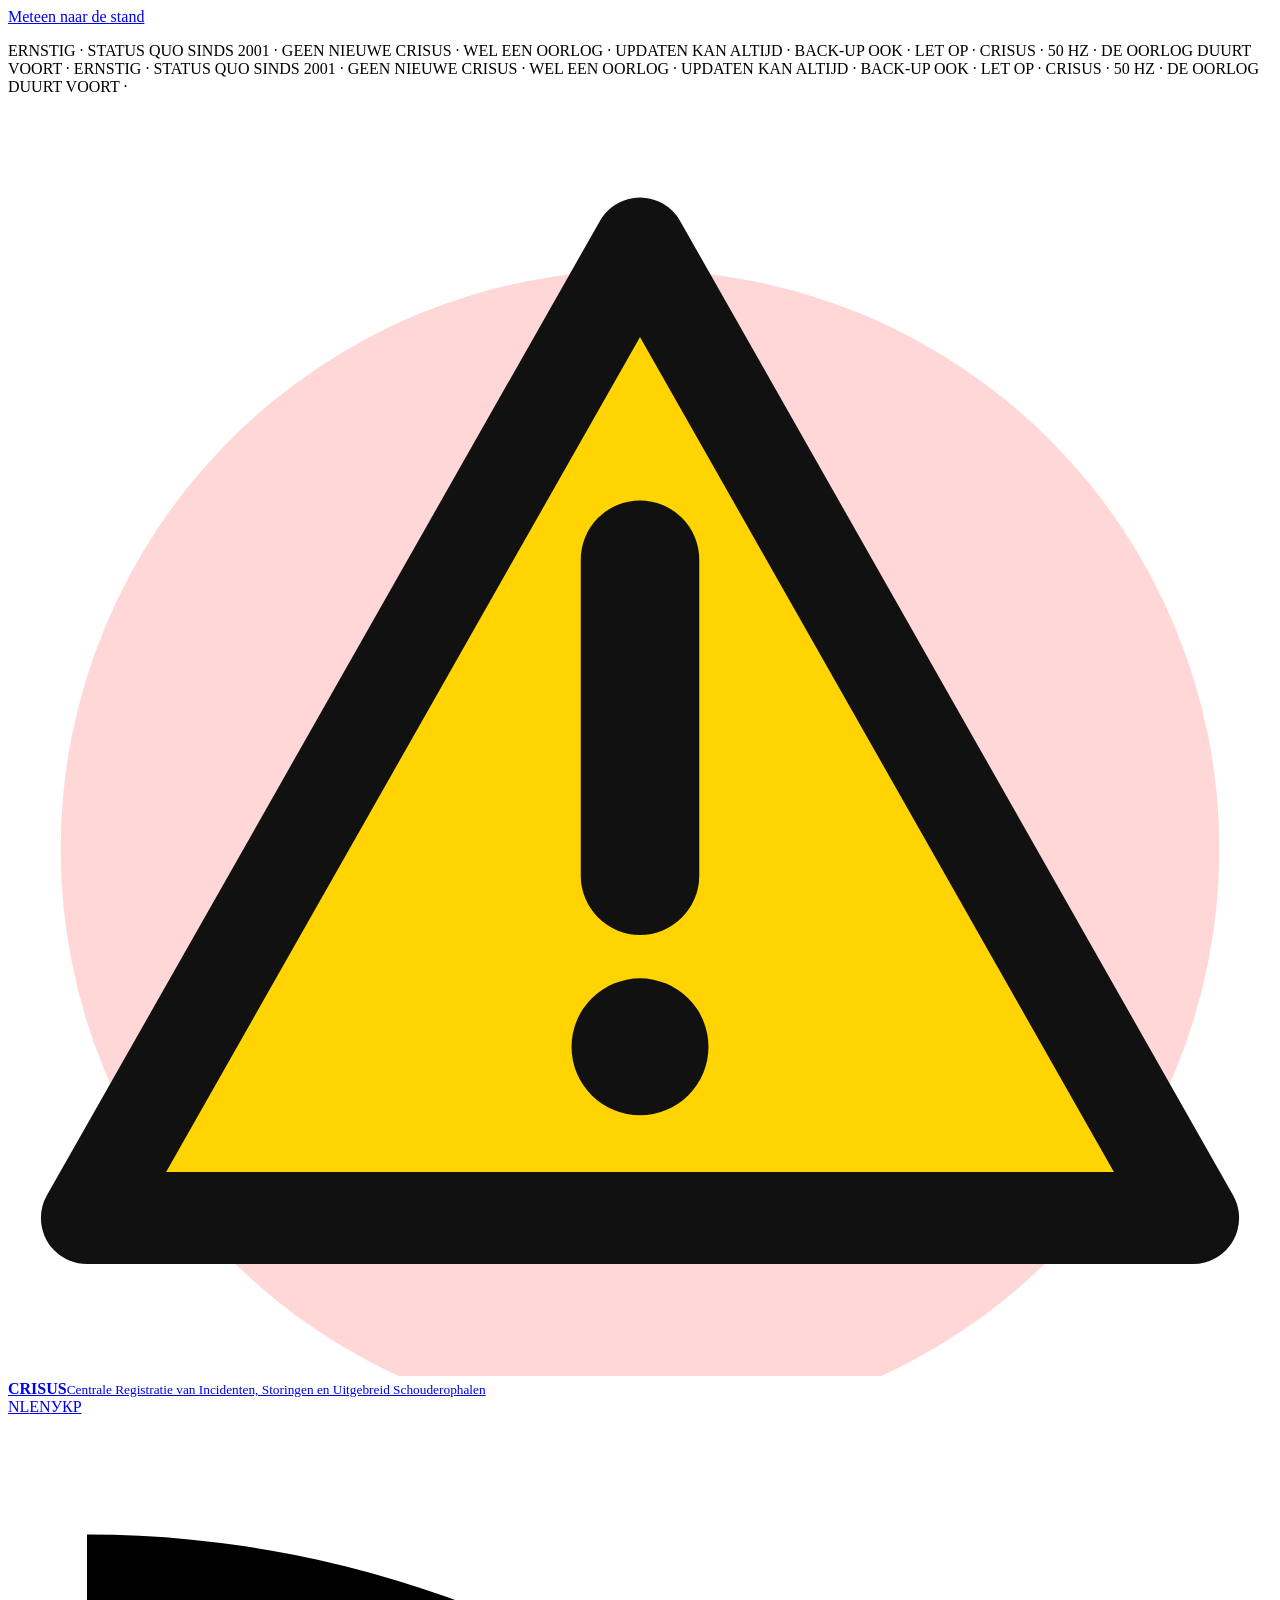
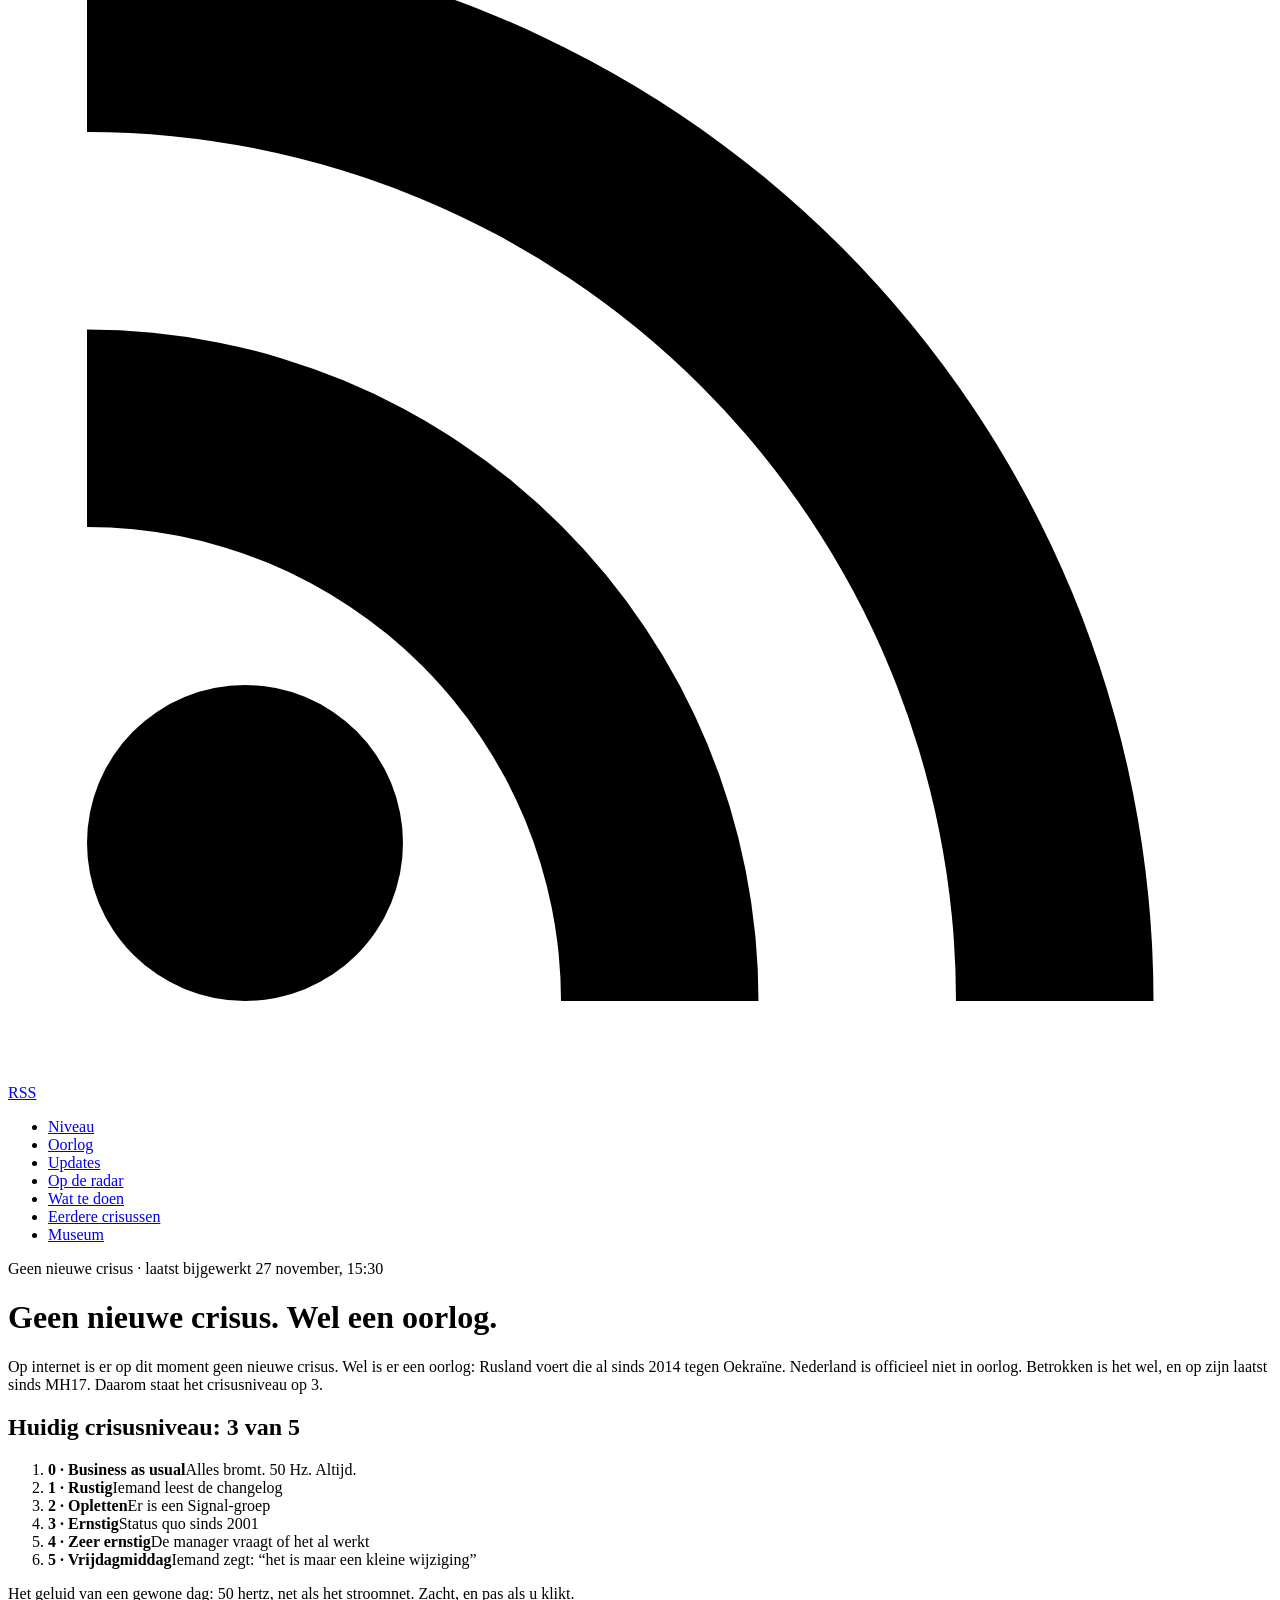
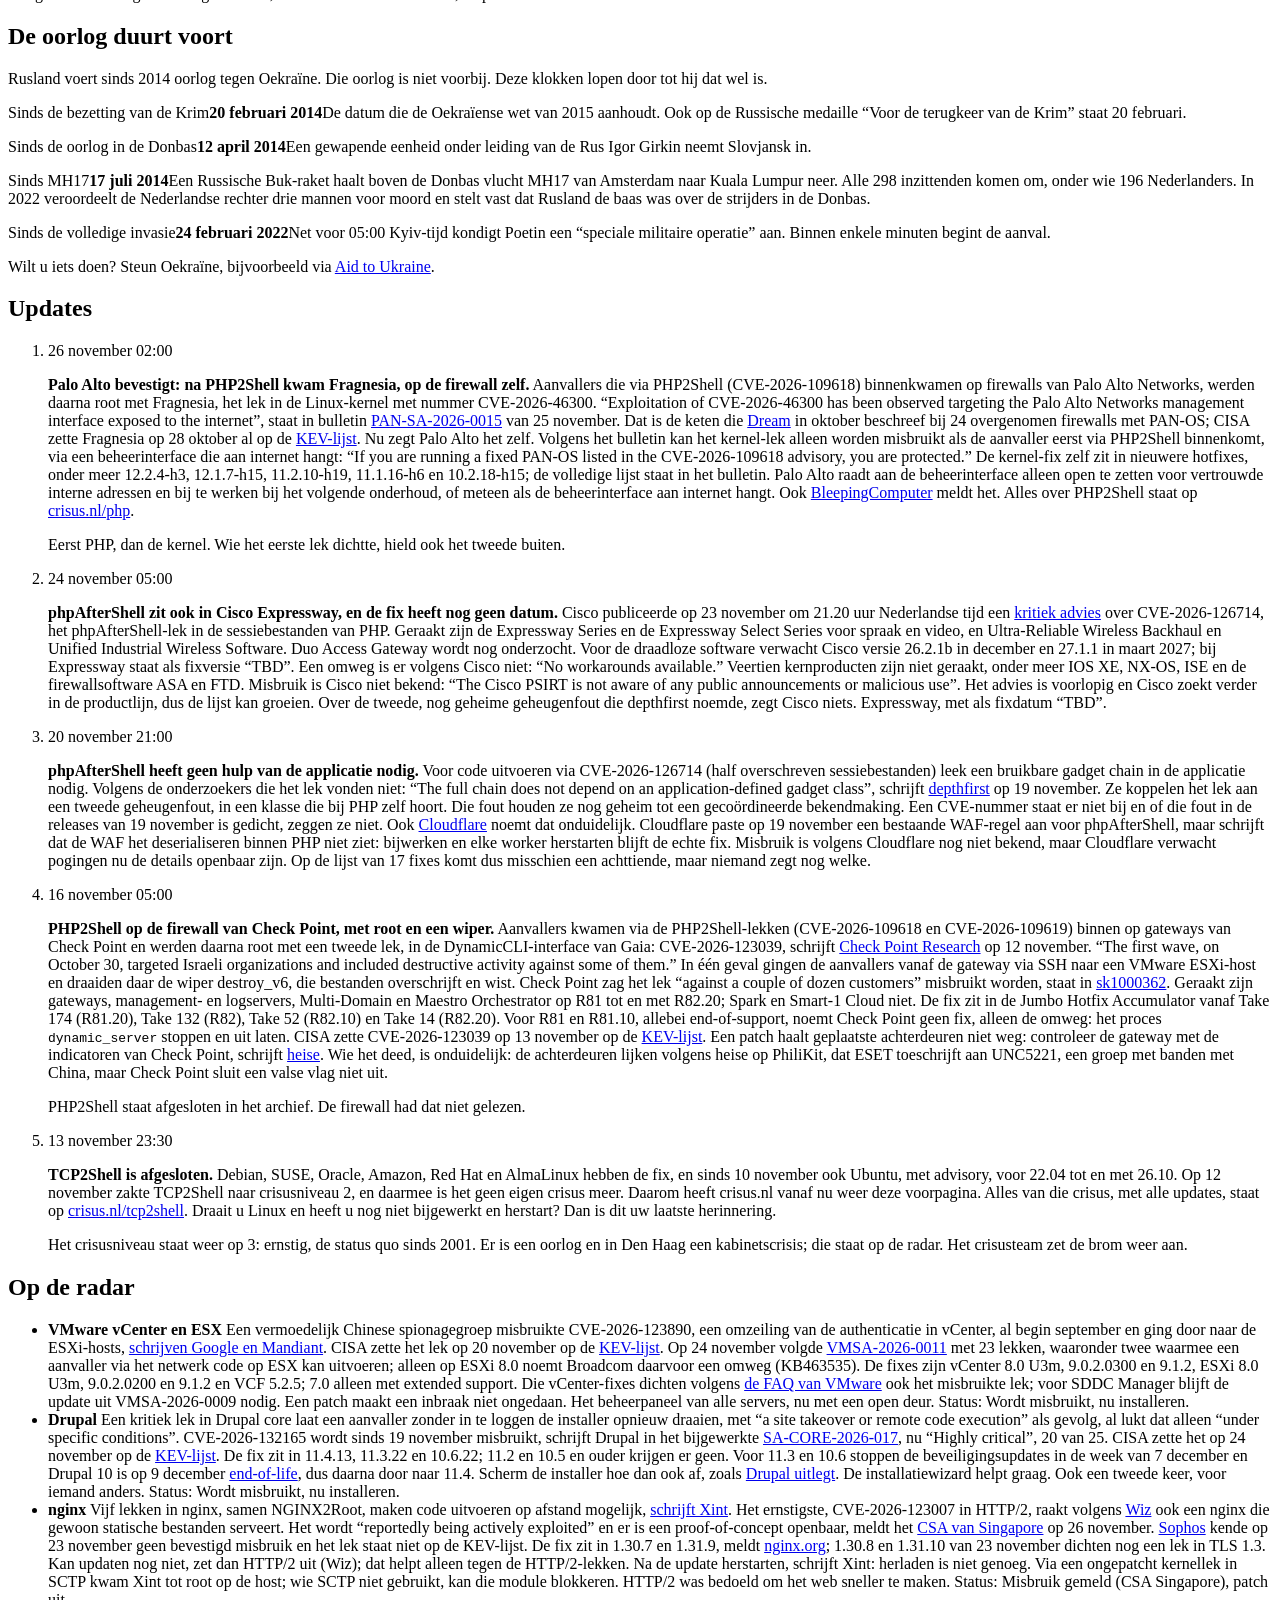
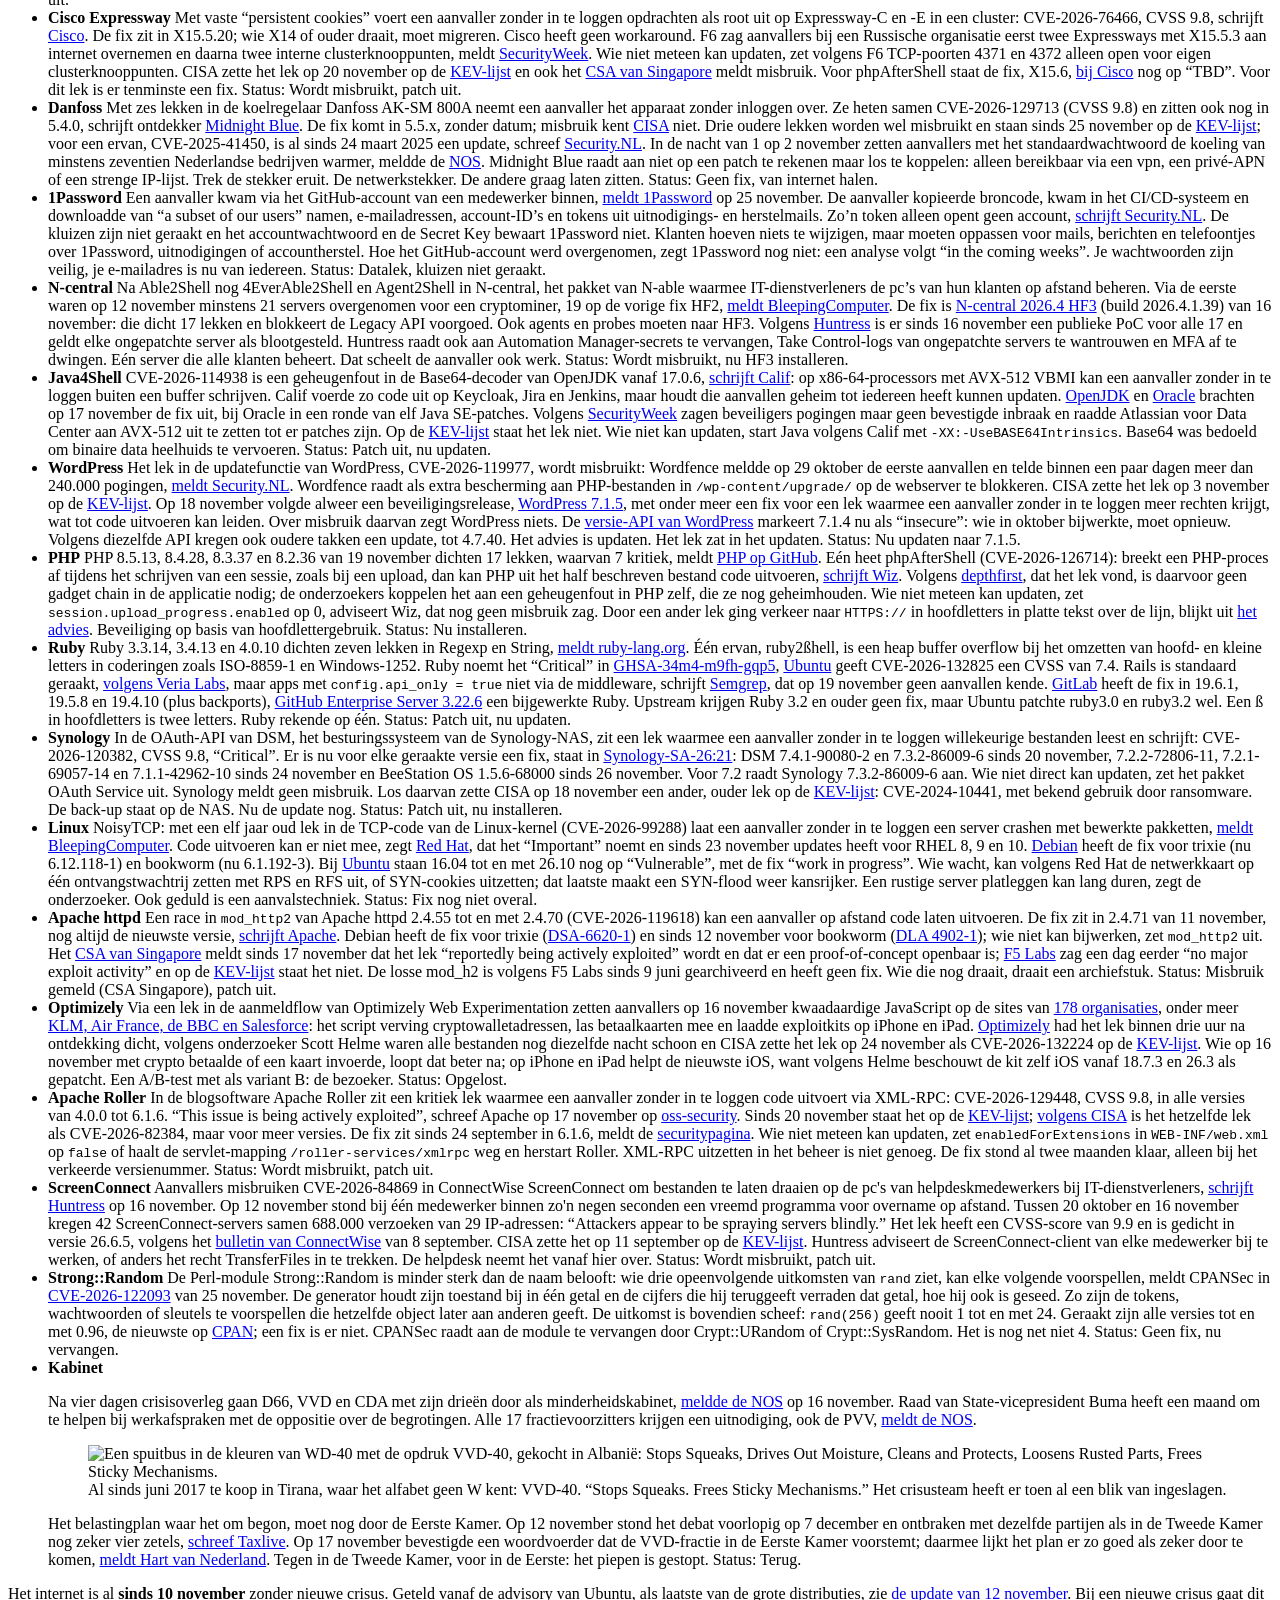
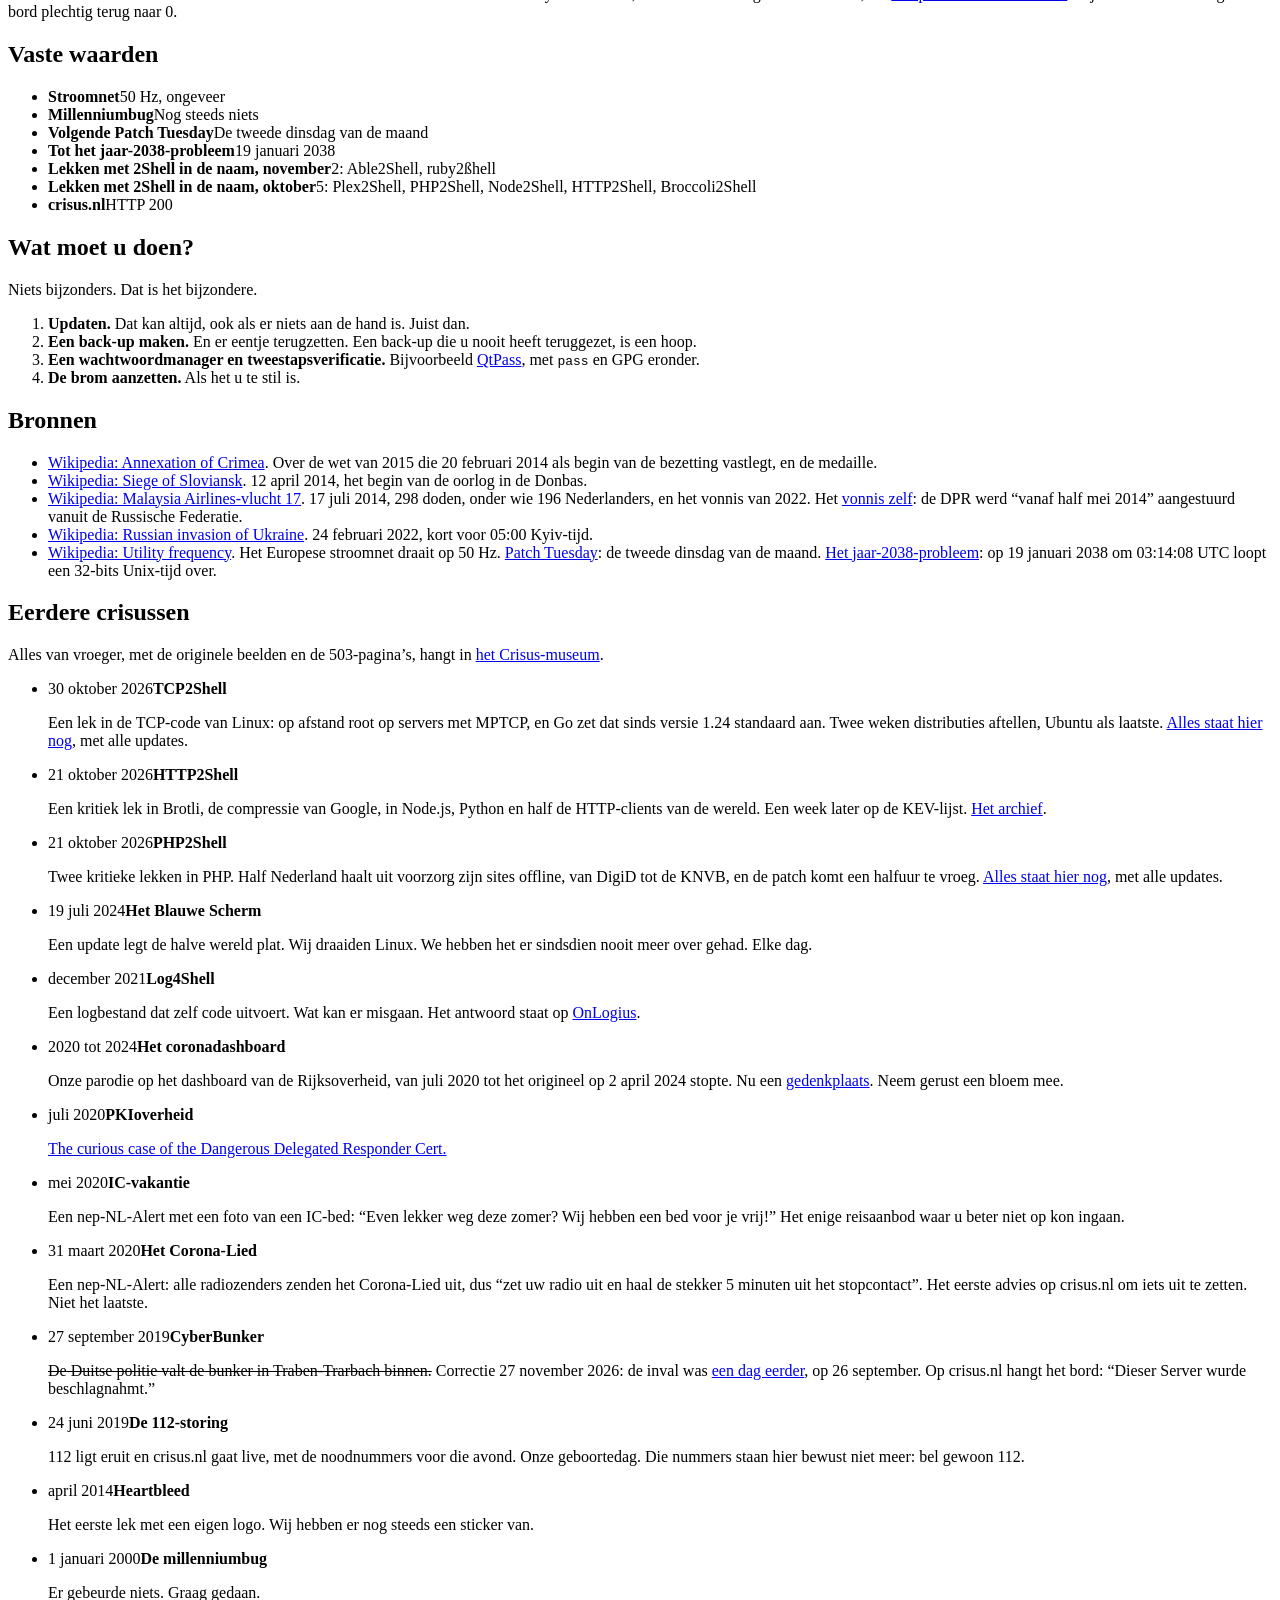
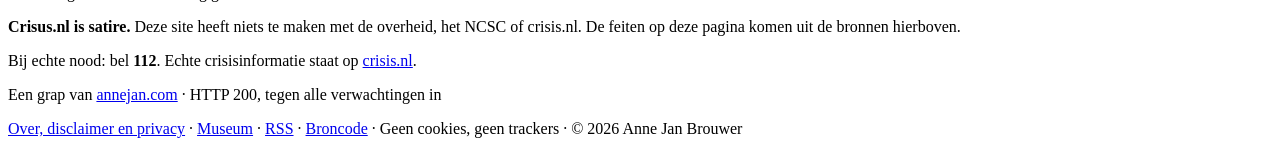
==== commit cb7b5849: "crisus.nl: radar zonder Rechtshulp, Tweede Kamer, Terminal2Shell en CVE-teller Advies uit de opruimr" ====
--- a/site/index.html
+++ b/site/index.html
@@ -147,46 +147,29 @@
 
   <h2 id="radar">Op de radar</h2>
   <ul class="radar">
-    <li id="strongrandom"><b>Strong::Random</b> De Perl-module Strong::Random is minder sterk dan de naam belooft: wie drie opeenvolgende uitkomsten van <code>rand</code> ziet, kan elke volgende voorspellen, meldt CPANSec in <a href="https://www.cve.org/CVERecord?id=CVE-2026-122093" title="CVE-2026-122093: Strong::Random versions through 0.96 for Perl allow every later rand output to be predicted from three earlier ones">CVE-2026-122093</a> van 25 november. De generator houdt zijn toestand bij in één getal, en de cijfers die hij teruggeeft verraden dat getal, hoe hij ook is geseed. De uitkomst is bovendien scheef: het eerste cijfer na de komma is nooit nul, dus <code>rand(256)</code> geeft nooit 1 tot en met 24. Wie drie uitkomsten ziet, kan zo de tokens, wachtwoorden of sleutels voorspellen die hetzelfde object later aan anderen geeft. Geraakt zijn alle versies tot en met 0.96, en dat is ook de nieuwste op <a href="https://metacpan.org/dist/Strong-Random" title="MetaCPAN: Strong-Random">CPAN</a>; een fix is er niet. Het is nog net niet 4. Status: Geen fix.</li>
-    <li id="1password"><b>1Password</b> Een aanvaller kwam binnen via het GitHub-account van een medewerker van 1Password, <a href="https://1password.com/blog/update-on-nov-2026-security-incident" title="1Password: Update on a security incident involving 1Password's backend systems">meldt 1Password</a> op 25 november. Het onderzoek begon op 19 november. De aanvaller kopieerde broncode, kwam in het CI/CD-systeem en zette eigen code op backenddiensten die beheergegevens van &ldquo;a subset of our users&rdquo; downloadde: namen, e-mailadressen, account-ID&rsquo;s, publieke sleutels, SRP-parameters en tokens uit uitnodigings- en herstelmails. &ldquo;At no time were customer vault contents accessed by, or available to, the attacker&rdquo;, en het accountwachtwoord en de Secret Key bewaart 1Password niet. Klanten hoeven niets te wijzigen, maar moeten oppassen voor mails, berichten en telefoontjes die over 1Password, uitnodigingen of accountherstel gaan. Herstelcodes zijn verlengd van zes cijfers naar tien tekens. Hoe het GitHub-account werd overgenomen, zegt 1Password niet. Je wachtwoorden zijn veilig, je e-mailadres is nu van iedereen. Status: Datalek, kluizen niet geraakt.</li>
-    <li id="vmsa0011"><b>VMware ESX</b> Broadcom bracht op 24 november <a href="https://support.broadcom.com/web/ecx/support-content-notification/-/external/content/SecurityAdvisories/0/39626" title="Broadcom: VMSA-2026-0011: VMware ESX, vCenter, Workstation, Fusion, and Avi Load Balancer updates address multiple vulnerabilities">VMSA-2026-0011</a> uit, &ldquo;Critical&rdquo;, voor ESX, vCenter, Workstation, Fusion en Avi Load Balancer. Twee lekken zitten in de I/O-filterdienst van ESX, CVE-2026-123910 en CVE-2026-123911, allebei CVSS 9.8: wie ESX via het netwerk kan bereiken, kan er code mee uitvoeren. Met CVE-2026-123912 (CVSS 9.3), in de USB-controller, laat een beheerder van een virtuele machine code draaien als het VMX-proces op de host; dat lek zit ook in Workstation en Fusion. In vCenter zit weer een omzeiling van de authenticatie in de VMware Directory Service: CVE-2026-123903, CVSS 9.8. Workarounds zijn er niet. De fixes zijn vCenter 8.0 U3m, 9.0.2.0300 en 9.1.2, ESXi 8.0 U3m, 9.0.2.0200 en 9.1.2 en VCF 5.2.5. vCenter 7.0 krijgt alleen een fix met extended support. Misbruik meldt Broadcom niet. Ook <a href="https://www.security.nl/posting/962970/VMware+waarschuwt+voor+kritieke+kwetsbaarheden%3A+%27Geven+aanvaller+toegang%27" title="Security.NL: VMware waarschuwt voor kritieke kwetsbaarheden: 'Geven aanvaller toegang'">Security.NL</a> meldt het. Vorige week bleef ESX buiten schot. Deze week ontsnapt de virtuele machine. Status: Nu installeren.</li>
-    <li id="expressway"><b>Cisco Expressway</b> CISA zette op 20 november CVE-2026-76466 in Cisco Expressway op de <a href="https://www.cisa.gov/news-events/alerts/2026/11/20/cisa-adds-four-known-exploited-vulnerabilities-catalog" title="CISA: CISA Adds Four Known Exploited Vulnerabilities to Catalog">KEV-lijst</a>, op basis van &ldquo;evidence of active exploitation&rdquo;. Het lek zit in Expressway-C en Expressway-E die in een cluster draaien: CVSS 9.8, &ldquo;Critical&rdquo;. Door &ldquo;persistent cookies&rdquo;, vaste inloggegevens dus, kan een aanvaller zonder in te loggen opdrachten als root uitvoeren, staat in de <a href="https://sec.cloudapps.cisco.com/security/center/content/CiscoSecurityAdvisory/cisco-sa-vcs-static-cred-hr7EWZ8t" title="Cisco: Cisco Expressway Series Remote Code Execution Vulnerability">advisory van Cisco</a> van 21 oktober. De fix zit in X15.5.20; wie X14 of ouder draait, moet migreren. Een workaround is er niet. Op 23 november zette Cisco de KEV-vermelding in de advisory, met de zin &ldquo;Cisco does not have direct evidence of active exploitation.&rdquo; Ook <a href="https://www.security.nl/posting/962855/VS+meldt+misbruik+van+hardcoded+credentials+in+Cisco+Expressway" title="Security.NL: VS meldt misbruik van hardcoded credentials in Cisco Expressway">Security.NL</a> meldt het. Het is dezelfde Expressway die voor phpAfterShell als fixdatum &ldquo;TBD&rdquo; heeft. Voor dit lek is er tenminste een fix. Status: Wordt misbruikt (CISA), patch uit.</li>
-    <li id="drupal" class="rood"><b>Drupal</b> In Drupal core zit een kritiek lek waarmee een aanvaller zonder in te loggen de installer opnieuw kan laten draaien, met &ldquo;a site takeover or remote code execution&rdquo; als gevolg, schrijft Drupal in <a href="https://www.drupal.org/sa-core-2026-017" title="Drupal: SA-CORE-2026-017, Drupal core, Remote code execution">SA-CORE-2026-017</a> van 18 november: CVE-2026-132165, &ldquo;Critical&rdquo;, 18 van 25. Dat lukt alleen &ldquo;under specific conditions&rdquo; en volgens het advies bij ongebruikelijke moduleconfiguraties; kan de webserver <code>settings.php</code> niet wijzigen, dan vallen een paar routes af. Er bestaat volgens het advies een proof-of-concept. De fix zit in Drupal 11.4.13, 11.3.22 en 10.6.22; 11.2 en 10.5 en ouder krijgen geen fix meer. Wie niet meteen kan updaten, schermt de installer af volgens <a href="https://www.drupal.org/docs/administering-a-drupal-site/security-in-drupal/securing-the-installer-installphp" title="Drupal: Securing the installer (install.php)">de handleiding van Drupal</a>, en dat raadt Drupal ook na de update aan. Gevonden door de OSS Scanner van Anthropic. Misbruik is nog niet bekend, meldt <a href="https://www.security.nl/posting/962342/Drupal+waarschuwt+voor+kritiek+lek+dat+aanvaller+websites+laat+overnemen" title="Security.NL: Drupal waarschuwt voor kritiek lek dat aanvaller websites laat overnemen">Security.NL</a>. De installatiewizard helpt graag. Ook een tweede keer, voor iemand anders. Update 15:30 (27 november): het lek wordt nu misbruikt, &ldquo;as early as 2026-11-19 19:00 UTC&rdquo;, staat in het bijgewerkte advies, met de score &ldquo;Highly critical&rdquo;, 20 van 25. CISA zette het op 24 november op de <a href="https://www.cisa.gov/news-events/alerts/2026/11/24/cisa-adds-three-known-exploited-vulnerabilities-catalog" title="CISA: CISA Adds Three Known Exploited Vulnerabilities to Catalog">KEV-lijst</a>. Status: Wordt misbruikt, nu installeren.</li>
-    <li id="synology"><b>Synology</b> In de OAuth-API van DSM, het besturingssysteem van de NAS-systemen van Synology, zit een lek waarmee een aanvaller zonder in te loggen willekeurige bestanden leest en schrijft: CVE-2026-120382, CVSS 9.8, &ldquo;Critical&rdquo;, staat in <a href="https://www.synology.com/en-global/security/advisory/Synology_SA_26_21" title="Synology-SA-26:21 DSM, BeeStation OS">Synology-SA-26:21</a> van 19 november. Geraakt zijn DSM 7.1 tot en met 7.4 en BeeStation OS 1.5. De fixes, DSM 7.4.1-90080-2 en 7.3.2-86009-6, staan gepland voor uiterlijk 20 november; voor 7.2, 7.1 en BeeStation is er nog niets, en voor 7.2 raadt Synology aan door te gaan naar 7.3. Tot die tijd: het pakket OAuth Service uitzetten. Synology meldt geen misbruik, schrijft ook <a href="https://www.security.nl/posting/962310/Synology+waarschuwt+voor+lek+dat+aanvaller+toegang+geeft+tot+NAS-systeem" title="Security.NL: Synology waarschuwt voor lek dat aanvaller toegang geeft tot NAS-systeem">Security.NL</a>. De back-up staat op de NAS. De NAS staat open. Update 15:05 (20 november): de fixes voor DSM 7.4 (7.4.1-90080-2) en 7.3 (7.3.2-86009-6) zijn uit, staat in de bijgewerkte Synology-SA-26:21; 7.2, 7.1 en BeeStation wachten nog. Update 15:30 (27 november): inmiddels is er voor alle geraakte versies een fix, DSM 7.2.2-72806-11, 7.2.1-69057-14 en 7.1.1-42962-10 sinds 24 november en BeeStation OS 1.5.6-68000 sinds 26 november, staat in de bijgewerkte Synology-SA-26:21. Voor 7.2 raadt Synology nog steeds 7.3.2-86009-6 aan. Status: Nu installeren.</li>
-    <li id="vcenter" class="rood"><b>VMware vCenter</b> Broadcom bracht op 19 november VMSA-2026-0009 uit, &ldquo;critical&rdquo;, met vijf lekken, staat in de <a href="https://github.com/vmware/vcf-security-and-compliance-guidelines/blob/main/security-advisories/vmsa-2026-0009/README.md" title="VMSA-2026-0009: Questions &amp; Answers">vragen en antwoorden van VMware</a>. Het zwaarste is CVE-2026-123890 (CVSS 9.8): een omzeiling van de authenticatie in de VMware Directory Service van vCenter. Wie het netwerk van vCenter kan bereiken, komt zonder inloggen binnen. Het is een nieuw lek, los van CVE-2026-59309 uit juli. De andere vier zitten in SDDC Manager (SQL-injectie, commando-injectie, root worden) en VMware Tools voor Windows. Broadcom noemt geen workaround; voor vCenter is het volgens VMware een &ldquo;emergency change&rdquo;. ESX zelf is niet getroffen. Voor VMware Cloud Foundation 5.x is de fix vCenter 8.0 U3m; de overige versies staan in het advies zelf. Quick Patch werkt hier niet. Het beheerpaneel van alle servers, nu met een open deur. Status: Nu installeren.</li>
-    <li id="ruby"><b>Ruby</b> Ruby 3.3.14, 3.4.13 en 4.0.10 dichten zeven lekken in Regexp en String, <a href="https://www.ruby-lang.org/en/news/2026/11/18/multiple-vulnerabilities-in-regexp-and-string/" title="Ruby: Multiple vulnerabilities in Regexp and String">meldt ruby-lang.org</a>, met PoC&rsquo;s die &ldquo;in some scenarios&rdquo; code uitvoeren op afstand. Het ernstigste is &ldquo;Critical&rdquo;: een heap buffer overflow bij het omzetten van hoofd- en kleine letters in single-byte-coderingen zoals ISO-8859-1 en Windows-1252, waarbij Ruby &eacute;&eacute;n byte voorbij de buffer schrijft, volgens de <a href="https://github.com/ruby/ruby/security/advisories/GHSA-34m4-m9fh-gqp5" title="Ruby: Heap buffer overflow in case conversion of strings">advisory GHSA-34m4-m9fh-gqp5</a>. Een CVE-nummer is aangevraagd. Gevonden door Stephan Lipp (Ada Logics) en Anthropic. Veria Labs noemt het <a href="https://verialabs.com/ruby2shell/" title="Veria Labs: ruby2&szlig;hell">ruby2&szlig;hell</a>: een &szlig; wordt in hoofdletters SS, en volgens <a href="https://www.heise.de/news/ruby2sshell-Remote-Code-Execution-durch-21-ss-11531365.html" title="heise: ruby2&szlig;hell: Remote Code Execution durch 21 &szlig;">heise</a> zijn 21 &szlig; genoeg om voorbij de buffer te komen. UTF-8 loopt via andere code en is niet geraakt. Volgens Veria Labs is Rails in de standaardinstelling geraakt, net als Sinatra in de klassieke stijl, en zit in GitLab 19.6.0 en GitHub Enterprise Server 3.22.5 nog een kwetsbare Ruby; Mastodon, Discourse en OpenProject hebben 4.0.10 al. Ruby 3.2 en ouder krijgen geen fix. Misbruik is niet bekend; Veria Labs publiceert over een week een proof-of-concept. Een &szlig; in hoofdletters is twee letters. Ruby rekende op &eacute;&eacute;n. Update 15:30 (27 november): het lek heeft nu nummer <a href="https://ubuntu.com/security/CVE-2026-132825" title="Ubuntu: CVE-2026-132825">CVE-2026-132825</a>, en <a href="https://docs.gitlab.com/releases/patches/patch-release-gitlab-19-6-1-released/" title="GitLab: GitLab Critical Patch Release: 19.6.1, 19.5.8, 19.4.10">GitLab</a> heeft de fix in 19.6.1, 19.5.8 en 19.4.10 van 20 november, en sinds 25 november ook in oudere versies. Status: Nu installeren.</li>
-    <li id="roller"><b>Apache Roller</b> In de blogsoftware Apache Roller zit een kritiek lek dat al wordt misbruikt: CVE-2026-129448, CVSS 9.8, onveilige deserialisatie in het XML-RPC-eindpunt, waarmee een aanvaller zonder in te loggen code uitvoert op de server. &ldquo;This issue is being actively exploited&rdquo;, schrijft Apache op 17 november in de <a href="https://www.openwall.com/lists/oss-security/2026/11/17/5" title="oss-security: CVE-2026-129448: Apache Roller: Unauthenticated deserialization in the XML-RPC endpoint">melding op oss-security</a>. Het is hetzelfde lek als CVE-2026-82384, dat in september alleen voor versie 6.1.5 werd gemeld; nu blijkt alles vanaf 4.0.0 kwetsbaar. De fix zit sinds 24 september in 6.1.6. De nieuwste versie is 6.1.7 van 11 november, die nog veertien andere lekken dicht, volgens de <a href="https://roller.apache.org/security.html" title="Apache Roller: Security">securitypagina van Roller</a>. Wie niet meteen kan updaten, zet <code>enabledForExtensions</code> in <code>WEB-INF/web.xml</code> op <code>false</code> of haalt de servlet-mapping <code>/roller-services/xmlrpc</code> weg en herstart Roller. XML-RPC uitzetten in de beheerinterface is volgens Apache niet genoeg. Ook <a href="https://www.security.nl/posting/962172/Apache+meldt+actief+misbruik+van+kritiek+beveiligingslek+in+Apache+Roller" title="Security.NL: Apache meldt actief misbruik van kritiek beveiligingslek in Apache Roller">Security.NL</a> meldt het. De fix stond al twee maanden klaar, alleen bij het verkeerde versienummer. Status: Wordt misbruikt, patch uit.</li>
-    <li id="phpsec"><b>PHP</b> PHP brengt donderdag 19 november tussen 15.00 en 15.30 uur Nederlandse tijd beveiligingsreleases uit voor alle ondersteunde versies, <a href="https://www.php.net/archive/2026.php#2026-11-18-1" title="php.net: Upcoming Critical PHP Security Release">kondigt php.net aan</a>. De hoogste ernst is &ldquo;CRITICAL&rdquo;, maar die lekken vragen volgens het PHP-securityteam &ldquo;either non-default configuration or uncommon setups&rdquo;. Versienummers en details volgen met de release. Het gaat om de gewone release elke vier weken. De vorige keer dat PHP kritiek was, kreeg het hier <a href="/php/" title="Crisus: PHP2Shell">een eigen pagina</a>. Update 15:36: PHP 8.5.13, 8.4.28, 8.3.37 en 8.2.36 zijn uit, meldt <a href="https://www.php.net/archive/2026.php#2026-11-19-4" title="php.net: PHP 8.5.13 Released!">php.net</a>, samen met PHP 8.6.0. Volgens de <a href="https://www.php.net/ChangeLog-8.php#8.5.13" title="PHP 8 ChangeLog: 8.5.13">ChangeLog</a> en de <a href="https://github.com/php/php-src/security/advisories" title="php-src security advisories">adviezen op GitHub</a> dichten ze 17 lekken, waarvan 7 &ldquo;critical&rdquo; met een CVSS 4.0-score van 9.2. <del>Vijf daarvan zijn use-after-frees of sessieproblemen die tot code uitvoeren op afstand kunnen leiden, waaronder CVE-2026-115560 (&ldquo;Session serializer mismatch&rdquo;) en CVE-2026-126714 (half overschreven sessiebestanden). De andere twee zijn een use-after-free na het afsluiten (CVE-2026-129182) en request smuggling in PHP-FPM (CVE-2026-129289).</del> Correctie 15:36: vier daarvan kunnen volgens PHP tot code uitvoeren op afstand leiden: CVE-2026-115560 (&ldquo;Session serializer mismatch&rdquo;), CVE-2026-126714 (half overschreven sessiebestanden), CVE-2026-129474 en CVE-2026-129496. De andere drie zijn use-after-frees bij het afsluiten (CVE-2026-129182, CVE-2026-129481) en request smuggling in PHP-FPM (CVE-2026-129289). Daarnaast vier &ldquo;high&rdquo;, onder meer een lokale privilege-escalatie in PHP-FPM (CVE-2026-129291) en een omzeiling van de PHAR-handtekening. De kritieke lekken vragen volgens het PHP-securityteam een niet-standaard configuratie of een ongebruikelijke opzet. Zeventien fixes, en dat op de dag dat PHP 8.6 uitkomt. Het &ldquo;high&rdquo;-lek CVE-2026-128064 laat zien hoe klein zoiets kan zijn: of een verbinding TLS kreeg, besliste PHP door naar het vijfde teken van het schema te kijken, een kleine <code>s</code>. <code>HTTPS://</code> in hoofdletters ging daardoor in platte tekst over de lijn, wachtwoord en al, en <code>FTPS://</code> werd gewoon FTP, blijkt uit <a href="https://github.com/php/php-src/commit/9c0b44ffd6631cea9906db32deca945bcbc93361" title="php-src: Fix GHSA-f6gg-rchx-xw8j: mixed case HTTPS and FTPS">de fix</a>. Beveiliging op basis van hoofdlettergebruik. Update 16:42: de offici&euml;le <a href="https://hub.docker.com/_/php" title="Docker Hub: php">Docker</a>-images voor alle vier versies zijn tussen 15.15 en 15.40 uur bijgewerkt. Debian 13 (trixie) heeft in trixie-security al PHP 8.4.28; Debian 12 (bookworm) staat nog op 8.2.35, en Homebrew nog op 8.5.12. Update 02:00: Debian 12 heeft nu ook PHP 8.2.36, via DLA-4916-1, staat in de <a href="https://security-tracker.debian.org/tracker/CVE-2026-126714" title="Debian security tracker: CVE-2026-126714">Debian security tracker</a>. Debian testing en unstable staan nog op de kwetsbare 8.4.27. CVE-2026-126714 heeft inmiddels een naam: phpAfterShell, gevonden door depthfirst, <a href="https://www.wiz.io/blog/phpaftershell-critical-php-rce-vulnerabilities-cve-2026-126714" title="Wiz: phpAfterShell and Critical PHP RCE Vulnerabilities">schrijft Wiz</a>. Een upload wordt halverwege onderbroken, het sessiebestand blijft half beschreven achter en bij het inlezen voert PHP code uit. <del>Daarvoor is wel een bruikbare gadget chain in de applicatie nodig.</del> Correctie 21:00: volgens <a href="https://depthfirst.com/research/phpaftershell" title="depthfirst: phpAfterShell">depthfirst</a> is geen gadget chain in de applicatie nodig; de onderzoekers koppelen het lek aan een tweede, nog geheime geheugenfout in een klasse van PHP zelf. Of die fout in de releases van 19 november zit, is onduidelijk. Wie niet meteen kan updaten, zet <code>session.upload_progress.enabled</code> op 0. Misbruik is volgens Wiz niet bekend. Update 05:00: ook Cisco is geraakt, in Expressway en zijn industriële draadloze software, <a href="https://sec.cloudapps.cisco.com/security/center/content/CiscoSecurityAdvisory/cisco-sa-phpaftershell-nov-2026-kT9pL4Xe" title="Cisco: Vulnerability in PHP Affecting Cisco Products: November 2026">meldt Cisco</a>; voor Expressway is er nog geen fix. Status: Nu installeren.</li>
-    <li id="nginx" class="rood"><b>nginx</b>
-    <p>Twee lekken in de HTTP/2-code van nginx maken code uitvoeren op afstand zonder inloggen mogelijk, <a href="https://www.wiz.io/blog/nginx-http2-rce-vulnerabilities" title="Wiz: Unauthenticated Remote Code Execution in NGINX: CVE-2026-123633 and CVE-2026-123007">schrijft Wiz</a>. CVE-2026-123633 is een use-after-free bij reverse proxying als de verbindingsslots opraken. CVE-2026-123007 is een integer underflow in het HTTP/2-sendwindow, die ook nginx raakt dat gewoon statische bestanden via HTTPS serveert. Beide krijgen een CVSS 4.0-score van 9.2. Wiz voerde code uit op offici&euml;le builds, ondanks ASLR. Het tweede lek zit er sinds nginx 1.9.5 uit 2015 in, het eerste sinds 1.19.7. Ook NGINX Plus is getroffen. Rapid7, Xint en anderen vonden dezelfde lekken. Misbruik in het wild is niet bekend en Wiz publiceert de exploits voorlopig niet.</p>
-    <p>De fix zit in nginx 1.30.7 (stable) en 1.31.9 (mainline), en voor NGINX Plus in 37.0.8.1 en 37.3.0.1. F5 brengt die vandaag uit; op <a href="https://nginx.org/en/security_advisories.html" title="nginx security advisories">nginx.org</a> stonden ze om 16.36 uur nog niet. Kan updaten nog niet, zet dan HTTP/2 tijdelijk uit (<code>http2 off;</code> en <code>http2</code> weg uit de <code>listen</code>-regels), en herlaad nginx. HTTP/2 was bedoeld om het web sneller te maken.</p>
-    <p>Update 16:38: Xint noemt het geheel <a href="https://nginx2root.com/" title="NGINX2Root by Xint">NGINX2Root</a> en telt vijf lekken in nginx, <a href="https://xint.io/blog/nginx2root-remote-code-execution" title="Xint: NGINX2Root, remote code execution in nginx">schrijft Xint</a>. Naast de twee HTTP/2-lekken zijn dat use-after-frees in HTTP/3 (CVE-2026-121810, sinds 1.25.0), in de mail-proxy met <code>auth_http</code> (CVE-2026-113425, sinds 0.5.15) en bij <code>mirror</code> met een <code>proxy_pass</code>-adres uit het verzoek (CVE-2026-123634, sinds 1.13.4). HTTP/2 uitzetten helpt alleen tegen de eerste twee. Xint koppelde een lek aan een nog ongepatcht lek in de SCTP-code van de Linux-kernel en kwam zo van nginx-worker tot root op de host, ook vanuit een Docker-container. De laatste stappen en de kernel-details houdt Xint achter. Na de update moet nginx volgens Xint opnieuw starten; herladen vervangt het draaiende programma niet. Van bezoeker tot beheerder in vijf stappen.</p>
-    <p>Update 17:32: nginx 1.30.7 (stable) en 1.31.9 (mainline) zijn uit, met <a href="https://nginx.org/en/security_advisories.html" title="nginx security advisories">tien adviezen</a> tegelijk, <a href="https://nginx.org/" title="nginx.org: nginx-1.30.7 stable and nginx-1.31.9 mainline versions have been released">meldt nginx.org</a>. Alle vijf lekken van Xint zitten erin, plus onder meer een oneindige lus bij TLS 1.3 (CVE-2026-118899) en een SNI-omweg in stream (CVE-2026-120967). nginx.org noemt alleen het HTTP/2-lek CVE-2026-123007 en de mail-proxy &ldquo;major&rdquo;, de rest medium of minor. Na het updaten nginx herstarten. Het kernel-lek dat Xint gebruikte, is nog niet gedicht. Status: Nu installeren.</p>
+    <li id="vcenter" class="rood"><b>VMware vCenter en ESX</b> Een vermoedelijk Chinese spionagegroep misbruikte CVE-2026-123890, een omzeiling van de authenticatie in vCenter, al begin september en ging door naar de ESXi-hosts, <a href="https://cloud.google.com/blog/topics/threat-intelligence/armory-castle-exploits-vsphere" title="Google Cloud Blog: ARMORY CASTLE Exploits vSphere">schrijven Google en Mandiant</a>. CISA zette het lek op 20 november op de <a href="https://www.cisa.gov/news-events/alerts/2026/11/20/cisa-adds-four-known-exploited-vulnerabilities-catalog" title="CISA: CISA Adds Four Known Exploited Vulnerabilities to Catalog">KEV-lijst</a>. Op 24 november volgde <a href="https://support.broadcom.com/web/ecx/support-content-notification/-/external/content/SecurityAdvisories/0/39626" title="Broadcom: VMSA-2026-0011: VMware ESX, vCenter, Workstation, Fusion, and Avi Load Balancer updates address multiple vulnerabilities">VMSA-2026-0011</a> met 23 lekken, waaronder twee waarmee een aanvaller via het netwerk code op ESX kan uitvoeren; alleen op ESXi 8.0 noemt Broadcom daarvoor een omweg (KB463535). De fixes zijn vCenter 8.0 U3m, 9.0.2.0300 en 9.1.2, ESXi 8.0 U3m, 9.0.2.0200 en 9.1.2 en VCF 5.2.5; 7.0 alleen met extended support. Die vCenter-fixes dichten volgens <a href="https://github.com/vmware/vcf-security-and-compliance-guidelines/blob/main/security-advisories/vmsa-2026-0011/README.md" title="VMSA-2026-0011: Questions &amp; Answers">de FAQ van VMware</a> ook het misbruikte lek; voor SDDC Manager blijft de update uit VMSA-2026-0009 nodig. Een patch maakt een inbraak niet ongedaan. Het beheerpaneel van alle servers, nu met een open deur. Status: Wordt misbruikt, nu installeren.</li>
+    <li id="drupal" class="rood"><b>Drupal</b> Een kritiek lek in Drupal core laat een aanvaller zonder in te loggen de installer opnieuw draaien, met &ldquo;a site takeover or remote code execution&rdquo; als gevolg, al lukt dat alleen &ldquo;under specific conditions&rdquo;. CVE-2026-132165 wordt sinds 19 november misbruikt, schrijft Drupal in het bijgewerkte <a href="https://www.drupal.org/sa-core-2026-017" title="Drupal: Drupal core - Highly critical - Remote code execution - SA-CORE-2026-017">SA-CORE-2026-017</a>, nu &ldquo;Highly critical&rdquo;, 20 van 25. CISA zette het op 24 november op de <a href="https://www.cisa.gov/news-events/alerts/2026/11/24/cisa-adds-three-known-exploited-vulnerabilities-catalog" title="CISA: CISA Adds Three Known Exploited Vulnerabilities to Catalog">KEV-lijst</a>. De fix zit in 11.4.13, 11.3.22 en 10.6.22; 11.2 en 10.5 en ouder krijgen er geen. Voor 11.3 en 10.6 stoppen de beveiligingsupdates in de week van 7 december en Drupal 10 is op 9 december <a href="https://www.drupal.org/about/core/policies/core-release-cycles/schedule" title="Drupal: Drupal core release schedule">end-of-life</a>, dus daarna door naar 11.4. Scherm de installer hoe dan ook af, zoals <a href="https://www.drupal.org/docs/administering-a-drupal-site/security-in-drupal/securing-the-installer-installphp" title="Drupal: Securing the installer (install.php)">Drupal uitlegt</a>. De installatiewizard helpt graag. Ook een tweede keer, voor iemand anders. Status: Wordt misbruikt, nu installeren.</li>
+    <li id="nginx" class="rood"><b>nginx</b> Vijf lekken in nginx, samen NGINX2Root, maken code uitvoeren op afstand mogelijk, <a href="https://xint.io/blog/nginx2root-remote-code-execution" title="Xint: NGINX2Root: New Remote Code Execution Vulnerabilities in nginx Require Urgent Patching">schrijft Xint</a>. Het ernstigste, CVE-2026-123007 in HTTP/2, raakt volgens <a href="https://www.wiz.io/blog/nginx-http2-rce-vulnerabilities" title="Wiz: Unauthenticated Remote Code Execution in NGINX: CVE-2026-123633 and CVE-2026-123007">Wiz</a> ook een nginx die gewoon statische bestanden serveert. Het wordt &ldquo;reportedly being actively exploited&rdquo; en er is een proof-of-concept openbaar, meldt het <a href="https://www.csa.gov.sg/alerts-and-advisories/alerts/al-2026-168/" title="CSA Singapore: Active Exploitation of Vulnerability in F5 NGINX">CSA van Singapore</a> op 26 november. <a href="https://www.sophos.com/en-us/security-advisories/sophos-sa-20261118-nginx2root" title="Sophos: Advisory: NGINX Vulnerabilities - nginx2root (CVE-2026-123007 and others)">Sophos</a> kende op 23 november geen bevestigd misbruik en het lek staat niet op de KEV-lijst. De fix zit in 1.30.7 en 1.31.9, meldt <a href="https://nginx.org/" title="nginx.org: nginx-1.30.8 stable and nginx-1.31.10 mainline versions have been released">nginx.org</a>; 1.30.8 en 1.31.10 van 23 november dichten nog een lek in TLS 1.3. Kan updaten nog niet, zet dan HTTP/2 uit (Wiz); dat helpt alleen tegen de HTTP/2-lekken. Na de update herstarten, schrijft Xint: herladen is niet genoeg. Via een ongepatcht kernellek in SCTP kwam Xint tot root op de host; wie SCTP niet gebruikt, kan die module blokkeren. HTTP/2 was bedoeld om het web sneller te maken. Status: Misbruik gemeld (CSA Singapore), patch uit.</li>
+    <li id="expressway" class="rood"><b>Cisco Expressway</b> Met vaste &ldquo;persistent cookies&rdquo; voert een aanvaller zonder in te loggen opdrachten als root uit op Expressway-C en -E in een cluster: CVE-2026-76466, CVSS 9.8, schrijft <a href="https://sec.cloudapps.cisco.com/security/center/content/CiscoSecurityAdvisory/cisco-sa-vcs-static-cred-hr7EWZ8t" title="Cisco: Cisco Expressway Series Remote Code Execution Vulnerability">Cisco</a>. De fix zit in X15.5.20; wie X14 of ouder draait, moet migreren. Cisco heeft geen workaround. F6 zag aanvallers bij een Russische organisatie eerst twee Expressways met X15.5.3 aan internet overnemen en daarna twee interne clusterknooppunten, meldt <a href="https://www.securityweek.com/hackers-exploit-cisco-expressway-vulnerability-soon-after-poc-release/" title="SecurityWeek: Hackers Exploit Cisco Expressway Vulnerability Soon After PoC Release">SecurityWeek</a>. Wie niet meteen kan updaten, zet volgens F6 TCP-poorten 4371 en 4372 alleen open voor eigen clusterknooppunten. CISA zette het lek op 20 november op de <a href="https://www.cisa.gov/news-events/alerts/2026/11/20/cisa-adds-four-known-exploited-vulnerabilities-catalog" title="CISA: CISA Adds Four Known Exploited Vulnerabilities to Catalog">KEV-lijst</a> en ook het <a href="https://www.csa.gov.sg/alerts-and-advisories/alerts/al-2026-170/" title="CSA Singapore: Active Exploitation of Vulnerability in Cisco Expressway">CSA van Singapore</a> meldt misbruik. Voor phpAfterShell staat de fix, X15.6, <a href="https://sec.cloudapps.cisco.com/security/center/content/CiscoSecurityAdvisory/cisco-sa-phpaftershell-nov-2026-kT9pL4Xe" title="Cisco: Vulnerability in PHP Affecting Cisco Products: November 2026">bij Cisco</a> nog op &ldquo;TBD&rdquo;. Voor dit lek is er tenminste een fix. Status: Wordt misbruikt, patch uit.</li>
+    <li id="danfoss" class="rood"><b>Danfoss</b> Met zes lekken in de koelregelaar Danfoss AK-SM 800A neemt een aanvaller het apparaat zonder inloggen over. Ze heten samen CVE-2026-129713 (CVSS 9.8) en zitten ook nog in 5.4.0, schrijft ontdekker <a href="https://www.midnightblue.nl/blog/multiple-rce-danfoss-aksm800a" title="Midnight Blue: Don't bother patching: multiple remote code execution vulnerabilities in Danfoss AK-SM800A">Midnight Blue</a>. De fix komt in 5.5.x, zonder datum; misbruik kent <a href="https://www.cisa.gov/news-events/ics-advisories/icsa-26-328-03" title="CISA: Danfoss AK-SM 8xxA Series (ICSA-26-328-03)">CISA</a> niet. Drie oudere lekken worden wel misbruikt en staan sinds 25 november op de <a href="https://www.cisa.gov/news-events/alerts/2026/11/25/cisa-adds-10-known-exploited-vulnerabilities-catalog" title="CISA: CISA Adds 10 Known Exploited Vulnerabilities to Catalog">KEV-lijst</a>; voor een ervan, CVE-2025-41450, is al sinds 24 maart 2025 een update, schreef <a href="https://www.security.nl/posting/961020/Honderden+kwetsbare+Danfoss-koelsystemen+nog+steeds+op+internet+te+vinden" title="Security.NL: Honderden kwetsbare Danfoss-koelsystemen nog steeds op internet te vinden">Security.NL</a>. In de nacht van 1 op 2 november zetten aanvallers met het standaardwachtwoord de koeling van minstens zeventien Nederlandse bedrijven warmer, meldde de <a href="https://nos.nl/artikel/2637734-ook-koelsystemen-in-nederland-aangevallen-bij-17-bedrijven-temperatuur-aangepast" title="NOS: Ook koelsystemen in Nederland aangevallen, bij 17 bedrijven temperatuur aangepast">NOS</a>. Midnight Blue raadt aan niet op een patch te rekenen maar los te koppelen: alleen bereikbaar via een vpn, een priv&eacute;-APN of een strenge IP-lijst. Trek de stekker eruit. De netwerkstekker. De andere graag laten zitten. Status: Geen fix, van internet halen.</li>
+    <li id="1password"><b>1Password</b> Een aanvaller kwam via het GitHub-account van een medewerker binnen, <a href="https://1password.com/blog/update-on-nov-2026-security-incident" title="1Password: Update on a security incident involving 1Password's backend systems">meldt 1Password</a> op 25 november. De aanvaller kopieerde broncode, kwam in het CI/CD-systeem en downloadde van &ldquo;a subset of our users&rdquo; namen, e-mailadressen, account-ID&rsquo;s en tokens uit uitnodigings- en herstelmails. Zo&rsquo;n token alleen opent geen account, <a href="https://www.security.nl/posting/963190/Datalek+1Password+raakt+gegevens+van+gebruikers+en+broncode" title="Security.NL: Datalek 1Password raakt gegevens van gebruikers en broncode">schrijft Security.NL</a>. De kluizen zijn niet geraakt en het accountwachtwoord en de Secret Key bewaart 1Password niet. Klanten hoeven niets te wijzigen, maar moeten oppassen voor mails, berichten en telefoontjes over 1Password, uitnodigingen of accountherstel. Hoe het GitHub-account werd overgenomen, zegt 1Password nog niet: een analyse volgt &ldquo;in the coming weeks&rdquo;. Je wachtwoorden zijn veilig, je e-mailadres is nu van iedereen. Status: Datalek, kluizen niet geraakt.</li>
+    <li id="ncentral"><b>N-central</b> Na Able2Shell nog 4EverAble2Shell en Agent2Shell in N-central, het pakket van N-able waarmee IT-dienstverleners de pc&rsquo;s van hun klanten op afstand beheren. Via de eerste waren op 12 november minstens 21 servers overgenomen voor een cryptominer, 19 op de vorige fix HF2, <a href="https://www.bleepingcomputer.com/news/security/new-n-able-4everable2shell-zero-day-exploited-hours-after-poc-released/" title="BleepingComputer: New N-able 4EverAble2Shell zero-day exploited hours after PoC released">meldt BleepingComputer</a>. De fix is <a href="https://status.n-able.com/2026/11/16/n-central-2026-4-hf3-release-notes/" title="N-able: N-central 2026.4 HF3 Release Notes">N-central 2026.4 HF3</a> (build 2026.4.1.39) van 16 november: die dicht 17 lekken en blokkeert de Legacy API voorgoed. Ook agents en probes moeten naar HF3. Volgens <a href="https://www.huntress.com/blog/n-able-disables-cloud-services-following-disclosure-of-able2shell-exploit-chains" title="Huntress: N-able Disables Cloud Services Following Disclosure of Able2Shell Exploit Chains">Huntress</a> is er sinds 16 november een publieke PoC voor alle 17 en geldt elke ongepatchte server als blootgesteld. Huntress raadt ook aan Automation Manager-secrets te vervangen, Take Control-logs van ongepatchte servers te wantrouwen en MFA af te dwingen. E&eacute;n server die alle klanten beheert. Dat scheelt de aanvaller ook werk. Status: Wordt misbruikt, nu HF3 installeren.</li>
+    <li id="java4shell"><b>Java4Shell</b> CVE-2026-114938 is een geheugenfout in de Base64-decoder van OpenJDK vanaf 17.0.6, <a href="https://calif.io/java4shell/" title="Calif: Java4Shell: Write once, RCE everywhere">schrijft Calif</a>: op x86-64-processors met AVX-512 VBMI kan een aanvaller zonder in te loggen buiten een buffer schrijven. Calif voerde zo code uit op Keycloak, Jira en Jenkins, maar houdt die aanvallen geheim tot iedereen heeft kunnen updaten. <a href="https://openjdk.org/groups/vulnerability/advisories/2026-11-17" title="OpenJDK Vulnerability Advisory: 2026/11/17">OpenJDK</a> en <a href="https://www.oracle.com/security-alerts/cspunov2026.html" title="Oracle Critical Security Patch Update Advisory - November 2026">Oracle</a> brachten op 17 november de fix uit, bij Oracle in een ronde van elf Java SE-patches. Volgens <a href="https://www.securityweek.com/java4shell-exploitation-attempts-begin-as-vendors-rush-out-advisories" title="SecurityWeek: Java4Shell Exploitation Attempts Begin as Vendors Rush Out Advisories">SecurityWeek</a> zagen beveiligers pogingen maar geen bevestigde inbraak en raadde Atlassian voor Data Center aan AVX-512 uit te zetten tot er patches zijn. Op de <a href="https://www.cisa.gov/known-exploited-vulnerabilities-catalog" title="CISA: Known Exploited Vulnerabilities Catalog">KEV-lijst</a> staat het lek niet. Wie niet kan updaten, start Java volgens Calif met <code>-XX:-UseBASE64Intrinsics</code>. Base64 was bedoeld om binaire data heelhuids te vervoeren. Status: Patch uit, nu updaten.</li>
+    <li id="wordpress"><b>WordPress</b> Het lek in de updatefunctie van WordPress, CVE-2026-119977, wordt misbruikt: Wordfence meldde op 29 oktober de eerste aanvallen en telde binnen een paar dagen meer dan 240.000 pogingen, <a href="https://www.security.nl/posting/960588/%27WordPress-lek+misbruikt+dat+aanvaller+tijdens+het+updaten+admin+maakt%27" title="Security.NL: 'WordPress-lek misbruikt dat aanvaller tijdens het updaten admin maakt'">meldt Security.NL</a>. Wordfence raadt als extra bescherming aan PHP-bestanden in <code>/wp-content/upgrade/</code> op de webserver te blokkeren. CISA zette het lek op 3 november op de <a href="https://www.cisa.gov/known-exploited-vulnerabilities-catalog" title="CISA: Known Exploited Vulnerabilities Catalog">KEV-lijst</a>. Op 18 november volgde alweer een beveiligingsrelease, <a href="https://wordpress.org/news/2026/11/wordpress-7-1-5-release/" title="WordPress: WordPress 7.1.5 Release">WordPress 7.1.5</a>, met onder meer een fix voor een lek waarmee een aanvaller zonder in te loggen meer rechten krijgt, wat tot code uitvoeren kan leiden. Over misbruik daarvan zegt WordPress niets. De <a href="https://api.wordpress.org/core/stable-check/1.0/" title="WordPress: stable-check API">versie-API van WordPress</a> markeert 7.1.4 nu als &ldquo;insecure&rdquo;: wie in oktober bijwerkte, moet opnieuw. Volgens diezelfde API kregen ook oudere takken een update, tot 4.7.40. Het advies is updaten. Het lek zat in het updaten. Status: Nu updaten naar 7.1.5.</li>
+    <li id="phpsec"><b>PHP</b> PHP 8.5.13, 8.4.28, 8.3.37 en 8.2.36 van 19 november dichten 17 lekken, waarvan 7 kritiek, meldt <a href="https://github.com/php/php-src/security/advisories" title="php-src security advisories">PHP op GitHub</a>. E&eacute;n heet phpAfterShell (CVE-2026-126714): breekt een PHP-proces af tijdens het schrijven van een sessie, zoals bij een upload, dan kan PHP uit het half beschreven bestand code uitvoeren, <a href="https://www.wiz.io/blog/phpaftershell-critical-php-rce-vulnerabilities-cve-2026-126714" title="Wiz: phpAfterShell and Critical PHP RCE Vulnerabilities">schrijft Wiz</a>. Volgens <a href="https://depthfirst.com/research/phpaftershell" title="depthfirst: phpAfterShell">depthfirst</a>, dat het lek vond, is daarvoor geen gadget chain in de applicatie nodig; de onderzoekers koppelen het aan een geheugenfout in PHP zelf, die ze nog geheimhouden. Wie niet meteen kan updaten, zet <code>session.upload_progress.enabled</code> op 0, adviseert Wiz, dat nog geen misbruik zag. Door een ander lek ging verkeer naar <code>HTTPS://</code> in hoofdletters in platte tekst over de lijn, blijkt uit <a href="https://github.com/php/php-src/security/advisories/GHSA-f6gg-rchx-xw8j" title="php-src: Mixed-case HTTPS and FTPS URLs can expose data in plaintext">het advies</a>. Beveiliging op basis van hoofdlettergebruik. Status: Nu installeren.</li>
+    <li id="ruby"><b>Ruby</b> Ruby 3.3.14, 3.4.13 en 4.0.10 dichten zeven lekken in Regexp en String, <a href="https://www.ruby-lang.org/en/news/2026/11/18/multiple-vulnerabilities-in-regexp-and-string/" title="Ruby: Security advisories: multiple vulnerabilities in Regexp and String case conversion">meldt ruby-lang.org</a>. &Eacute;&eacute;n ervan, ruby2&szlig;hell, is een heap buffer overflow bij het omzetten van hoofd- en kleine letters in coderingen zoals ISO-8859-1 en Windows-1252. Ruby noemt het &ldquo;Critical&rdquo; in <a href="https://github.com/ruby/ruby/security/advisories/GHSA-34m4-m9fh-gqp5" title="Ruby: Heap buffer overflow in case conversion of strings">GHSA-34m4-m9fh-gqp5</a>, <a href="https://ubuntu.com/security/CVE-2026-132825" title="Ubuntu: CVE-2026-132825">Ubuntu</a> geeft CVE-2026-132825 een CVSS van 7.4. Rails is standaard geraakt, <a href="https://verialabs.com/ruby2shell/" title="Veria Labs: Ruby2Shell (CVE-2026-132825)">volgens Veria Labs</a>, maar apps met <code>config.api_only = true</code> niet via de middleware, schrijft <a href="https://semgrep.dev/blog/2026/ruby2shell-cve-2026-132825/" title="Semgrep: Ruby2Shell (CVE-2026-132825): Heap Overflow in Ruby">Semgrep</a>, dat op 19 november geen aanvallen kende. <a href="https://docs.gitlab.com/releases/patches/patch-release-gitlab-19-6-1-released/" title="GitLab: GitLab Critical Patch Release: 19.6.1, 19.5.8, 19.4.10">GitLab</a> heeft de fix in 19.6.1, 19.5.8 en 19.4.10 (plus backports), <a href="https://docs.github.com/en/enterprise-server@3.22/admin/release-notes" title="GitHub Docs: Release notes, GitHub Enterprise Server 3.22">GitHub Enterprise Server 3.22.6</a> een bijgewerkte Ruby. Upstream krijgen Ruby 3.2 en ouder geen fix, maar Ubuntu patchte ruby3.0 en ruby3.2 wel. Een &szlig; in hoofdletters is twee letters. Ruby rekende op &eacute;&eacute;n. Status: Patch uit, nu updaten.</li>
+    <li id="synology"><b>Synology</b> In de OAuth-API van DSM, het besturingssysteem van de Synology-NAS, zit een lek waarmee een aanvaller zonder in te loggen willekeurige bestanden leest en schrijft: CVE-2026-120382, CVSS 9.8, &ldquo;Critical&rdquo;. Er is nu voor elke geraakte versie een fix, staat in <a href="https://www.synology.com/en-global/security/advisory/Synology_SA_26_21" title="Synology-SA-26:21 DSM, BeeStation OS">Synology-SA-26:21</a>: DSM 7.4.1-90080-2 en 7.3.2-86009-6 sinds 20 november, 7.2.2-72806-11, 7.2.1-69057-14 en 7.1.1-42962-10 sinds 24 november en BeeStation OS 1.5.6-68000 sinds 26 november. Voor 7.2 raadt Synology 7.3.2-86009-6 aan. Wie niet direct kan updaten, zet het pakket OAuth Service uit. Synology meldt geen misbruik. Los daarvan zette CISA op 18 november een ander, ouder lek op de <a href="https://www.cisa.gov/known-exploited-vulnerabilities-catalog" title="CISA: Known Exploited Vulnerabilities Catalog">KEV-lijst</a>: CVE-2024-10441, met bekend gebruik door ransomware. De back-up staat op de NAS. Nu de update nog. Status: Patch uit, nu installeren.</li>
+    <li id="noisytcp"><b>Linux</b> NoisyTCP: met een elf jaar oud lek in de TCP-code van de Linux-kernel (CVE-2026-99288) laat een aanvaller zonder in te loggen een server crashen met bewerkte pakketten, <a href="https://www.bleepingcomputer.com/news/linux/new-noisytcp-linux-kernel-flaw-lets-attackers-crash-servers/" title="BleepingComputer: New NoisyTCP vulnerability lets attackers crash Linux servers">meldt BleepingComputer</a>. Code uitvoeren kan er niet mee, zegt <a href="https://access.redhat.com/security/cve/cve-2026-99288" title="Red Hat: CVE-2026-99288">Red Hat</a>, dat het &ldquo;Important&rdquo; noemt en sinds 23 november updates heeft voor RHEL 8, 9 en 10. <a href="https://security-tracker.debian.org/tracker/CVE-2026-99288" title="Debian Security Tracker: CVE-2026-99288">Debian</a> heeft de fix voor trixie (nu 6.12.118-1) en bookworm (nu 6.1.192-3). Bij <a href="https://ubuntu.com/security/CVE-2026-99288" title="Ubuntu Security: CVE-2026-99288">Ubuntu</a> staan 16.04 tot en met 26.10 nog op &ldquo;Vulnerable&rdquo;, met de fix &ldquo;work in progress&rdquo;. Wie wacht, kan volgens Red Hat de netwerkkaart op &eacute;&eacute;n ontvangstwachtrij zetten met RPS en RFS uit, of SYN-cookies uitzetten; dat laatste maakt een SYN-flood weer kansrijker. Een rustige server platleggen kan lang duren, zegt de onderzoeker. Ook geduld is een aanvalstechniek. Status: Fix nog niet overal.</li>
+    <li id="httpd"><b>Apache httpd</b> Een race in <code>mod_http2</code> van Apache httpd 2.4.55 tot en met 2.4.70 (CVE-2026-119618) kan een aanvaller op afstand code laten uitvoeren. De fix zit in 2.4.71 van 11 november, nog altijd de nieuwste versie, <a href="https://httpd.apache.org/security/vulnerabilities_24.html" title="Apache HTTP Server 2.4 vulnerabilities">schrijft Apache</a>. Debian heeft de fix voor trixie (<a href="https://security-tracker.debian.org/tracker/DSA-6620-1" title="Debian: DSA-6620-1, apache2 security update">DSA-6620-1</a>) en sinds 12 november voor bookworm (<a href="https://lists.debian.org/debian-lts-announce/2026/11/msg00024.html" title="debian-lts-announce: DLA 4902-1, apache2 security update">DLA 4902-1</a>); wie niet kan bijwerken, zet <code>mod_http2</code> uit. Het <a href="https://www.csa.gov.sg/alerts-and-advisories/alerts/al-2026-164/" title="CSA Singapore: Active Exploitation of Vulnerability in Apache HTTP Server&rsquo;s mod_http2">CSA van Singapore</a> meldt sinds 17 november dat het lek &ldquo;reportedly being actively exploited&rdquo; wordt en dat er een proof-of-concept openbaar is; <a href="https://www.f5.com/labs/articles/cve-2026-119618" title="F5 Labs: CVE-2026-119618">F5 Labs</a> zag een dag eerder &ldquo;no major exploit activity&rdquo; en op de <a href="https://www.cisa.gov/known-exploited-vulnerabilities-catalog" title="CISA: Known Exploited Vulnerabilities Catalog">KEV-lijst</a> staat het niet. De losse mod_h2 is volgens F5 Labs sinds 9 juni gearchiveerd en heeft geen fix. Wie die nog draait, draait een archiefstuk. Status: Misbruik gemeld (CSA Singapore), patch uit.</li>
+    <li id="optimizely"><b>Optimizely</b> Via een lek in de aanmeldflow van Optimizely Web Experimentation zetten aanvallers op 16 november kwaadaardige JavaScript op de sites van <a href="https://blog.report-uri.com/worlds-largest-brands-infected-with-malware-via-optimizely/" title="Report URI (Scott Helme): World's largest brands infected with malware via Optimizely">178 organisaties</a>, onder meer <a href="https://www.bleepingcomputer.com/news/security/optimizely-supply-chain-attack-delivers-malware-to-cnn-fox-news-bbc-salesforce-sites/" title="BleepingComputer: Optimizely hack infected CNN, Fox News, BBC, Salesforce sites with malware">KLM, Air France, de BBC en Salesforce</a>: het script verving cryptowalletadressen, las betaalkaarten mee en laadde exploitkits op iPhone en iPad. <a href="https://status.optimizely.com/incidents/ftw0fh9wx43z" title="Optimizely: Web Experimentation Security Incident">Optimizely</a> had het lek binnen drie uur na ontdekking dicht, volgens onderzoeker Scott Helme waren alle bestanden nog diezelfde nacht schoon en CISA zette het lek op 24 november als CVE-2026-132224 op de <a href="https://www.cisa.gov/news-events/alerts/2026/11/24/cisa-adds-three-known-exploited-vulnerabilities-catalog" title="CISA: CISA Adds Three Known Exploited Vulnerabilities to Catalog">KEV-lijst</a>. Wie op 16 november met crypto betaalde of een kaart invoerde, loopt dat beter na; op iPhone en iPad helpt de nieuwste iOS, want volgens Helme beschouwt de kit zelf iOS vanaf 18.7.3 en 26.3 als gepatcht. Een A/B-test met als variant B: de bezoeker. Status: Opgelost.</li>
+    <li id="roller"><b>Apache Roller</b> In de blogsoftware Apache Roller zit een kritiek lek waarmee een aanvaller zonder in te loggen code uitvoert via XML-RPC: CVE-2026-129448, CVSS 9.8, in alle versies van 4.0.0 tot 6.1.6. &ldquo;This issue is being actively exploited&rdquo;, schreef Apache op 17 november op <a href="https://www.openwall.com/lists/oss-security/2026/11/17/5" title="oss-security: CVE-2026-129448: Apache Roller: Unauthenticated deserialization in the XML-RPC endpoint">oss-security</a>. Sinds 20 november staat het op de <a href="https://www.cisa.gov/news-events/alerts/2026/11/20/cisa-adds-four-known-exploited-vulnerabilities-catalog" title="CISA: CISA Adds Four Known Exploited Vulnerabilities to Catalog">KEV-lijst</a>; <a href="https://www.cisa.gov/sites/default/files/feeds/known_exploited_vulnerabilities.json" title="CISA: Known Exploited Vulnerabilities Catalog (JSON-feed)">volgens CISA</a> is het hetzelfde lek als CVE-2026-82384, maar voor meer versies. De fix zit sinds 24 september in 6.1.6, meldt de <a href="https://roller.apache.org/security.html" title="Apache Roller: Security">securitypagina</a>. Wie niet meteen kan updaten, zet <code>enabledForExtensions</code> in <code>WEB-INF/web.xml</code> op <code>false</code> of haalt de servlet-mapping <code>/roller-services/xmlrpc</code> weg en herstart Roller. XML-RPC uitzetten in het beheer is niet genoeg. De fix stond al twee maanden klaar, alleen bij het verkeerde versienummer. Status: Wordt misbruikt, patch uit.</li>
+    <li id="screenconnect"><b>ScreenConnect</b> Aanvallers misbruiken CVE-2026-84869 in ConnectWise ScreenConnect om bestanden te laten draaien op de pc's van helpdeskmedewerkers bij IT-dienstverleners, <a href="https://www.huntress.com/blog/cve-2026-84869-screenconnect-technician-exploitation" title="Huntress: CVE-2026-84869 in ScreenConnect Exploited to Run Malicious Files on MSP Technician Accounts">schrijft Huntress</a> op 16 november. Op 12 november stond bij &eacute;&eacute;n medewerker binnen zo'n negen seconden een vreemd programma voor overname op afstand. Tussen 20 oktober en 16 november kregen 42 ScreenConnect-servers samen 688.000 verzoeken van 29 IP-adressen: &ldquo;Attackers appear to be spraying servers blindly.&rdquo; Het lek heeft een CVSS-score van 9.9 en is gedicht in versie 26.6.5, volgens het <a href="https://www.connectwise.com/company/trust/security-bulletins/2026-09-08-screenconnect-bulletin" title="ConnectWise: 2026-09-08 ScreenConnect Bulletin">bulletin van ConnectWise</a> van 8 september. CISA zette het op 11 september op de <a href="https://www.cisa.gov/known-exploited-vulnerabilities-catalog" title="CISA: Known Exploited Vulnerabilities Catalog">KEV-lijst</a>. Huntress adviseert de ScreenConnect-client van elke medewerker bij te werken, of anders het recht TransferFiles in te trekken. De helpdesk neemt het vanaf hier over. Status: Wordt misbruikt, patch uit.</li>
+    <li id="strongrandom"><b>Strong::Random</b> De Perl-module Strong::Random is minder sterk dan de naam belooft: wie drie opeenvolgende uitkomsten van <code>rand</code> ziet, kan elke volgende voorspellen, meldt CPANSec in <a href="https://lists.security.metacpan.org/cve-announce/msg/45422401/" title="CPANSec: CVE-2026-122093: Strong::Random versions through 0.96 for Perl allow every later rand output to be predicted from three earlier ones">CVE-2026-122093</a> van 25 november. De generator houdt zijn toestand bij in &eacute;&eacute;n getal en de cijfers die hij teruggeeft verraden dat getal, hoe hij ook is geseed. Zo zijn de tokens, wachtwoorden of sleutels te voorspellen die hetzelfde object later aan anderen geeft. De uitkomst is bovendien scheef: <code>rand(256)</code> geeft nooit 1 tot en met 24. Geraakt zijn alle versies tot en met 0.96, de nieuwste op <a href="https://metacpan.org/dist/Strong-Random" title="MetaCPAN: Strong-Random">CPAN</a>; een fix is er niet. CPANSec raadt aan de module te vervangen door Crypt::URandom of Crypt::SysRandom. Het is nog net niet 4. Status: Geen fix, nu vervangen.</li>
+    <li id="kabinet"><b>Kabinet</b>
+    <p>Na vier dagen crisisoverleg gaan D66, VVD en CDA met zijn drie&euml;n door als minderheidskabinet, <a href="https://nos.nl/artikel/2639792-coalitie-gaat-ondanks-verwijten-met-zijn-drieen-verder-hulp-buma-ingeroepen" title="NOS: Coalitie gaat ondanks verwijten met zijn drie&euml;n verder, hulp Buma ingeroepen">meldde de NOS</a> op 16 november. Raad van State-vicepresident Buma heeft een maand om te helpen bij werkafspraken met de oppositie over de begrotingen. Alle 17 fractievoorzitters krijgen een uitnodiging, ook de PVV, <a href="https://nos.nl/l/2641148" title="NOS: Buma nodigt alle fractievoorzitters uit, ook gesprek met deskundigen">meldt de NOS</a>.</p>
+    <figure class="rechts"><img src="/vvd-40.jpg" alt="Een spuitbus in de kleuren van WD-40 met de opdruk VVD-40, gekocht in Albani&euml;: Stops Squeaks, Drives Out Moisture, Cleans and Protects, Loosens Rusted Parts, Frees Sticky Mechanisms." width="480" height="853" loading="lazy"><figcaption>Al sinds juni 2017 te koop in Tirana, waar het alfabet geen W kent: VVD-40. &ldquo;Stops Squeaks. Frees Sticky Mechanisms.&rdquo; Het crisusteam heeft er toen al een blik van ingeslagen.</figcaption></figure>
+    <p>Het belastingplan waar het om begon, moet nog door de Eerste Kamer. Op 12 november stond het debat voorlopig op 7 december en ontbraken met dezelfde partijen als in de Tweede Kamer nog zeker vier zetels, <a href="https://www.taxlive.nl/nl/documenten/nieuws/belastingplan-komt-nog-vier-zetels-tekort-in-eerste-kamer/" title="Taxlive: Belastingplan komt nog vier zetels tekort in Eerste Kamer">schreef Taxlive</a>. Op 17 november bevestigde een woordvoerder dat de VVD-fractie in de Eerste Kamer voorstemt; daarmee lijkt het plan er zo goed als zeker door te komen, <a href="https://www.hartvannederland.nl/politiek/beleid/artikelen/vvd-fractie-eerste-kamer-gaat-voor-belastingplan-stemmen" title="Hart van Nederland: VVD-fractie Eerste Kamer gaat voor belastingplan stemmen">meldt Hart van Nederland</a>. Tegen in de Tweede Kamer, voor in de Eerste: het piepen is gestopt. Status: Terug.</p>
   </li>
-    <li id="screenconnect"><b>ScreenConnect</b> Aanvallers misbruiken CVE-2026-84869 in ConnectWise ScreenConnect om bestanden te laten draaien op de pc's van helpdeskmedewerkers bij IT-dienstverleners, <a href="https://www.huntress.com/blog/cve-2026-84869-screenconnect-technician-exploitation" title="Huntress: CVE-2026-84869 in ScreenConnect Exploited to Run Malicious Files on MSP Technician Accounts">schrijft Huntress</a> op 16 november. Op 12 november stond bij &eacute;&eacute;n medewerker binnen zo'n negen seconden een vreemd programma voor overname op afstand. Tussen 20 oktober en 16 november kregen 42 ScreenConnect-servers samen 688.000 verzoeken van 29 IP-adressen: &ldquo;Attackers appear to be spraying servers blindly.&rdquo; Het lek heeft een CVSS-score van 9.9 en is gedicht in versie 26.6.5, volgens het <a href="https://www.connectwise.com/company/trust/security-bulletins/2026-09-08-screenconnect-bulletin" title="ConnectWise: 2026-09-08 ScreenConnect Bulletin">bulletin van ConnectWise</a> van 8 september. CISA zette het op 11 september op de <a href="https://www.cisa.gov/known-exploited-vulnerabilities-catalog" title="CISA: Known Exploited Vulnerabilities Catalog">KEV-lijst</a>. Huntress adviseert de ScreenConnect-client van elke medewerker bij te werken, of anders het recht TransferFiles in te trekken. De helpdesk neemt het vanaf hier over. Status: Wordt misbruikt, patch uit.</li>
-    <li id="java4shell" class="rood"><b>Java4Shell</b> CVE-2026-114938 is een geheugenfout in de Base64-decoder van OpenJDK, <a href="https://calif.io/java4shell/" title="Calif: Java4Shell, CVE-2026-114938">schrijft Calif</a>. Met kwaadaardige invoer kan een aanvaller zonder inloggegevens buiten een buffer op de heap schrijven. Het zit in de versnelde code voor x86-64-processors met AVX-512 VBMI, zoals Intel Xeon vanaf Ice Lake en AMD Zen 4 en nieuwer. ARM64 is niet kwetsbaar. Getroffen is OpenJDK vanaf 17.0.6, en daarmee ook Temurin, Corretto, Zulu, Red Hat, Microsoft, Oracle Java SE en GraalVM. Calif geeft een CVSS 4.0-score van 9.2. Volgens Calif lukte een aanval zonder inloggen in de standaardinstelling van onder meer Keycloak, Jira, Confluence, Artifactory, Jenkins en PingFederate. Ook een Java-programma dat verbinding maakt met een kwaadaardige TLS-server is te misbruiken. Er is een proof-of-concept, en de uitgewerkte aanvallen per applicatie volgen later. Oracle bracht om 22.00 uur Nederlandse tijd de patch uit. Zie ook het <a href="https://openjdk.org/groups/vulnerability/advisories/2026-11-17" title="OpenJDK Vulnerability Advisory 2026-11-17">OpenJDK-advies</a>. Wie niet direct kan updaten, kan Java volgens Calif starten met <code>-XX:-UseBASE64Intrinsics</code>. Base64 was bedoeld om binaire data heelhuids te vervoeren. Status: Patch uit, nu updaten.</li>
-    <li id="optimizely"><b>Optimizely</b> Via een lek in de aanmeldflow van Optimizely Experimentation konden aanvallers op 16 november kwaadaardige JavaScript in klantprojecten zetten, <a href="https://www.bleepingcomputer.com/news/security/optimizely-supply-chain-attack-delivers-malware-to-cnn-fox-news-bbc-salesforce-sites/" title="BleepingComputer: Optimizely hack infected CNN, Fox News, BBC, Salesforce sites with malware">meldt BleepingComputer</a>. Dat script draait mee op de sites van die klanten. Onderzoeker Scott Helme vond <a href="https://blog.report-uri.com/worlds-largest-brands-infected-with-malware-via-optimizely/" title="Report URI: World's largest brands infected with malware via Optimizely">188 besmette scripts van 178 organisaties</a>. Volgens BleepingComputer laadden onder meer KLM, Air France, GitLab, Zoom, de BBC, CNN en Salesforce het script, of probeerden ze dat. Het script verving cryptowalletadressen, las betaalkaartgegevens mee, verzamelde cookies en screenshots en laadde iOS-exploitkits voor iPhones en iPads. Optimizely heeft het lek gedicht en de code uit de projecten gehaald. Volgens Helme bevatte om 22.52 uur nog &eacute;&eacute;n van de 188 bestanden de kwaadaardige code. Wie die dag met crypto betaalde of een kaart invoerde, kan dat beter nalopen. Op iPhone en iPad helpt de nieuwste iOS-update. Een A/B-test met als variant B: de bezoeker. Status: Gefixt, onderzoek loopt.</li>
-    <li><b>Rechtshulp</b> Op verzoek van de VS nam de Amsterdamse politie in oktober een server in beslag van de Italiaanse internetdienstverlener Autistici/Inventati; een kopie zou naar de VS gaan, <a href="https://www.nrc.nl/nieuws/2026/10/14/politie-amsterdam-neemt-op-amerikaans-verzoek-server-in-beslag-van-italiaanse-internetdienstverlener-a-i-a4938960" title="NRC: Politie Amsterdam neemt op Amerikaans verzoek server in beslag van Italiaanse internetdienstverlener A/I">meldde NRC</a>. Zo&rsquo;n verzoek voert de politie &ldquo;gewoon&rdquo; uit, zei een woordvoerder. PvdD, SP, Pro en D66 stelden Kamervragen, ook over hoe vaak de VS de afgelopen twee jaar om zoiets vroegen en hoe vaak Nederland nee zei. Minister Van Weel van Justitie en Veiligheid antwoordde in <a href="https://www.tweedekamer.nl/kamerstukken/kamervragen/detail?id=2026D58259&amp;did=2026D58259" title="Tweede Kamer: antwoord op vragen van de leden Teunissen en Dobbe">twee</a> <a href="https://www.tweedekamer.nl/kamerstukken/kamervragen/detail?id=2026D58258&amp;did=2026D58258" title="Tweede Kamer: antwoord op vragen van de leden Kathmann en El Boujdaini">antwoorden</a>: &ldquo;Rechtshulpverzoeken zijn diplomatiek vertrouwelijk.&rdquo; Over deze zaak geeft hij geen nadere informatie, ook geen aantallen, <a href="https://www.security.nl/posting/961965/Minister+houdt+zich+op+vlakte+over+server+die+op+verzoek+van+VS+in+beslag+werd+genomen" title="Security.NL: Minister houdt zich op vlakte over server die op verzoek van VS in beslag werd genomen">meldt Security.NL</a>. Twee vragen, één antwoord. Dat heet een cache.</li>
-    <li><b>Linux</b> NoisyTCP: in de TCP-code van de Linux-kernel zit al elf jaar een lek (CVE-2026-99288) waarmee een aanvaller zonder in te loggen een server kan laten crashen met bewerkte TCP-pakketten, <a href="https://www.bleepingcomputer.com/news/linux/new-noisytcp-linux-kernel-flaw-lets-attackers-crash-servers/" title="BleepingComputer: New NoisyTCP vulnerability lets attackers crash Linux servers">meldt BleepingComputer</a>. Bij het opzoeken van een verbinding kan de kernel een hergebruikt socket-object vinden voordat het klaar is. Dan leest hij een NULL-pointer en volgt een kernel panic, staat in de <a href="https://security-tracker.debian.org/tracker/CVE-2026-99288" title="Debian Security Tracker: CVE-2026-99288">Debian-tracker</a>. Code uitvoeren of gegevens wijzigen kan er niet mee; <a href="https://access.redhat.com/security/cve/cve-2026-99288" title="Red Hat: CVE-2026-99288">Red Hat</a> noemt het &ldquo;Important&rdquo;. Debian heeft de fix voor bookworm (<del>6.1.192-1</del> 6.1.192-2) en trixie (6.12.117-1). Wie nog niet kan updaten, kan volgens Red Hat SYN-cookies uitzetten of de netwerkkaart op één ontvangstwachtrij zetten; het eerste maakt een SYN-flood weer kansrijk. Het venster is smal, zegt de onderzoeker: een rustige server platleggen kan lang duren. Ook geduld is een aanvalstechniek. Update 09:40: de eerste bookworm-fix, 6.1.192-1, liet servers na minuten tot uren bevriezen, door een fout in ext4, niet in TCP, blijkt uit <a href="https://bugs.debian.org/cgi-bin/bugreport.cgi?bug=1154101" title="Debian bug 1154101: System freeze after update to linux-image-6.1.0-55-amd64">Debian-bug 1154101</a>, met dertien dubbele meldingen. Versie 6.1.192-2 lost dat op en is nu de versie die de <a href="https://security-tracker.debian.org/tracker/CVE-2026-99288" title="Debian Security Tracker: CVE-2026-99288">Debian-tracker</a> noemt. De patch tegen een crash veroorzaakte een crash; die heeft nu ook een patch.</li>
-    <li id="kabinet"><b>Kabinet</b>
-    <p>Zoals onze vaste lezers weten, volgt crisus.nl al sinds jaar en dag de Haagse politiek. Patches en servers? Nooit van gehoord. Donderdagavond nam de Tweede Kamer het belastingplan aan, tegen de zin van de VVD: D66 en CDA hadden een deal gesloten met oppositiepartijen Pro en Volt. Een bekend patroon: een fix die buiten de normale releasecyclus om binnenkomt.</p>
-    <p>Vrijdag zaten premier Jetten (D66) en vicepremiers Yesilg&ouml;z (VVD) en Van den Brink (CDA) acht uur bij elkaar, meldt de <a href="https://nos.nl/artikel/2639364" title="NOS: Kabinet zit er voorlopig nog, maar crisissfeer blijft">NOS</a>. Uitkomst: het kabinet blijft voorlopig draaien, maar &ldquo;de vorm van het kabinet, de koers en de verhoudingen staan nog ter discussie&rdquo;. Jetten wil &ldquo;in alle rust&rdquo; verder praten. Yesilg&ouml;z spreekt van het &ldquo;mislukte experiment van het minderheidskabinet&rdquo; en sluit niet uit dat het kabinet alsnog valt, <a href="https://nos.nl/artikel/2639395" title="NOS: Het kan nog steeds fout gaan, is de conclusie na urenlang crisisoverleg">schrijft de NOS</a>. Ze stelt voor er een partij aan toe te voegen. Een extra node in het cluster dus. Het overleg gaat dit weekend verder. Status: Onduidelijk. Herstarten wordt niet uitgesloten.</p>
-    <p>Update 09:42: zaterdag praten D66, VVD en CDA verder op landgoed De Zwaluwenberg, weg van Den Haag; de uitkomst is ongewis, meldt de <a href="https://nos.nl/artikel/2639424" title="NOS: D66, VVD en CDA zetten crisisoverleg voort op landgoed De Zwaluwenberg, uitkomst ongewis">NOS</a>. Een offsite dus. Status: Onduidelijk.</p>
-    <p>Update 14:10: na twee dagen De Zwaluwenberg zijn D66, VVD en CDA er nog niet uit, <a href="https://nos.nl/liveblog/2639679-vierde-dag-crisisoverleg-d66-vvd-en-cda-organisaties-roepen-kabinet-op-om-te-blijven-zitten" title="NOS: Vierde dag crisisoverleg D66, VVD en CDA">meldt de NOS</a>; maandag om 11.00 uur ging het overleg verder in het Catshuis, dag vier. Er wordt volgens de NOS &ldquo;serieus gesproken over een doorstart&rdquo;, ook over een partij erbij. Een breuk of verder zonder de VVD is &ldquo;een gepasseerd station&rdquo;. Ministers stellen hun reizen uit. Gemeenten, werkgevers en projectontwikkelaars vragen het kabinet te blijven zitten: nieuwe verkiezingen willen ze niet. Geen rollback dus, maar een hotfix in productie. Status: Onduidelijk.</p>
-    <p>Update 19:45: dag vier in het Catshuis heeft nog geen uitkomst; er wordt &ldquo;gesproken over een doorstart&rdquo;, <a href="https://nos.nl/liveblog/2639679-vierde-dag-crisisoverleg-d66-vvd-en-cda-organisaties-roepen-kabinet-op-om-te-blijven-zitten" title="NOS: Vierde dag crisisoverleg D66, VVD en CDA">meldt de NOS</a>. Met JA21, BBB en SGP is nog niet gebeld. Pro wil een debat: &ldquo;Hebben we nog wel een kabinet?&rdquo; Meerdere partijen verwachten dat op woensdag. Vier dagen radiostilte: de monitoring staat op groen, want er komt geen enkel signaal binnen. Status: Onduidelijk.</p>
-    <p>Update 09:45: het kabinet gaat door. D66, VVD en CDA blijven met zijn drie&euml;n een minderheidskabinet, zonder vierde partij, na &ldquo;intensieve gesprekken&rdquo; en &ldquo;herstel van vertrouwen&rdquo;, <a href="https://nos.nl/artikel/2639792-coalitie-gaat-ondanks-verwijten-met-zijn-drieen-verder-hulp-buma-ingeroepen" title="NOS: Coalitie gaat ondanks verwijten met zijn drie&euml;n verder, hulp Buma ingeroepen">meldt de NOS</a>. Raad van State-vicepresident Buma krijgt een maand om te helpen bij werkafspraken met de oppositie over de begrotingen. Welke afspraken de drie maakten, is niet bekendgemaakt; na de ministerraad volgt een persconferentie van Jetten. Herstart geslaagd, de changelog volgt later.</p>
-    <figure class="rechts"><img src="/vvd-40.jpg" alt="Een spuitbus in de kleuren van WD-40 met de opdruk VVD-40, gekocht in Albani&euml;: Stops Squeaks, Drives Out Moisture, Cleans and Protects, Loosens Rusted Parts, Frees Sticky Mechanisms." width="480" height="853" loading="lazy"><figcaption>Al sinds juni 2017 te koop in Tirana, waar het alfabet geen W kent: VVD-40. &ldquo;Stops Squeaks. Frees Sticky Mechanisms.&rdquo; Het crisusteam heeft er toen al een blik van ingeslagen.</figcaption></figure>
-    <p>De VVD sprak van &ldquo;verraad&rdquo; door D66 en CDA, omdat die met DENK een deal sloten over het belastingplan. Maar in aanloop naar de stemmingen onderhandelde de VVD zelf ook met DENK, <a href="https://www.nrc.nl/nieuws/2026/11/15/de-vvd-onderhandelde-met-het-linkse-denk-rond-belastingplan-en-bood-minstens-100-miljoen-voor-bedrijfsbusjes-a4941422" title="NRC: De VVD onderhandelde met het &lsquo;linkse&rsquo; DENK rond belastingplan">schrijft NRC</a>; DENK-leider Van Baarle spreekt van &ldquo;verschillende biedingen die wij consequent hebben afgewezen&rdquo;, <a href="https://wnl.tv/2026/11/16/vvd-verwijt-cda-overleg-met-denk-maar-lobbyde-zelf-ook-bij-partij-over-belastingplan" title="WNL: VVD verwijt CDA overleg met DENK, maar lobbyde zelf bij partij over belastingplan">meldt WNL</a>. De VVD herkent zich niet in het verhaal en zegt DENK niet te hebben geadviseerd tegen te stemmen. Praten met DENK is verraad, tenzij de VVD het doet. Dan heet het een bod. Status: Terug.</p>
-    <p>Update 10:25: na de ministerraad zei premier Jetten dat het vertrouwen tussen D66, VVD en CDA is hersteld, maar dat het anders moet: &ldquo;We beseffen dat we het geduld van heel Nederland op de proef hebben gesteld.&rdquo; Er moeten structurele afspraken komen over steun voor de begrotingen en het belastingplan, &ldquo;met minder Haags gedoe&rdquo;, <a href="https://nos.nl/liveblog/2639679-jetten-vertrouwen-hersteld-maar-het-moet-echt-anders-minder-haags-gedoe" title="NOS: Jetten: vertrouwen hersteld, maar het moet echt anders, minder Haags gedoe">meldt de NOS</a>. Jetten: &ldquo;Ik ben te optimistisch geweest over hoe makkelijk het is om steun te kunnen organiseren.&rdquo; Voortaan wil hij zaken doen met &ldquo;een blok&rdquo;. Yesilg&ouml;z: &ldquo;Het vertrouwen is hersteld.&rdquo; Het debat van vorige week wil ze niet overdoen. De postmortem is klaar: oorzaak te veel optimisme, oplossing minder gedoe. Status: Terug.</p>
-  </li>
-    <li><b>Tweede Kamer</b> Lekken als PHP2Shell gaan we vaker zien, zei minister Van Weel van Justitie en Veiligheid op 9 november in een <a href="https://debatdirect.tweedekamer.nl/2026-11-09/binnenlandse-zaken/thorbeckezaal/wetgevingsoverleg-over-de-begrotingen-van-de-ministeries-ez-bzk-en-jenv-voor-zover-het-onderwerpen-betreft-die-zien-op-digitalisering-10-00" title="Tweede Kamer: wetgevingsoverleg over digitalisering, 9 november 2026">wetgevingsoverleg</a> over digitalisering: &ldquo;Dit is inherent aan software.&rdquo; Kamerlid Van den Berg van JA21 wilde weten waarom er sinds 23 oktober geen openbare update over het PHP-lek was verschenen. Volgens de minister maakt AI het vinden en misbruiken van lekken makkelijker en kan niemand zich nog de luxe permitteren om een lek &ldquo;een aantal weken van alle kanten te gaan bewonderen alvorens te komen met een patch&rdquo;. Het NCSC raadde organisaties aan te overwegen hun website offline te halen en deed dat zelf ook, met een statische pagina ervoor in de plaats, <a href="https://www.security.nl/posting/961416/Minister%3A+kwetsbaarheden+zoals+in+PHP+gaan+we+in+toekomst+nog+vaker+zien" title="Security.NL: Minister: kwetsbaarheden zoals in PHP gaan we in toekomst nog vaker zien">meldt Security.NL</a>. De verantwoordelijkheid voor alle kwetsbare organisaties kan de overheid niet overnemen, aldus de minister. Vaker dus. Ons bouwbord stond al op 0.</li>
-    <li><b>Danfoss</b> In de koelregelaar waar de aanvallen van oktober en november over gingen, de Danfoss AK-SM 800A, zitten zes nieuwe lekken waarmee een aanvaller het apparaat zonder in te loggen overneemt. Onderzoeker Carlo Meijer van <a href="https://www.midnightblue.nl/blog/multiple-rce-danfoss-aksm800a" title="Midnight Blue: Don't bother patching: multiple remote code execution vulnerabilities in Danfoss AK-SM800A">Midnight Blue</a> vond ze &ldquo;in less than an hour with casual manual inspection&rdquo;: zes stack-based buffer overflows, in alle versies tot en met 5.3.2. Een patch is er nog niet, CVE-nummers ook niet, en de details blijven binnen zolang Midnight Blue en Danfoss in gesprek zijn. Het advies van Midnight Blue is niet patchen maar loskoppelen: alleen bereikbaar via een vpn, een priv&eacute;-APN of een strenge lijst met IP-adressen. Ook de oude lekken staan nog open: Shadowserver telt 170 regelaars zonder de updates van 1 augustus 2025 (CVE-2025-41451 en CVE-2025-41452) en 136 zonder die van 24 maart 2025 (CVE-2025-41450, inloggen omzeilen), waarvan negen in Nederland, schrijft <a href="https://www.security.nl/posting/961020/Honderden+kwetsbare+Danfoss-koelsystemen+nog+steeds+op+internet+te+vinden" title="Security.NL: Honderden kwetsbare Danfoss-koelsystemen nog steeds op internet te vinden">Security.NL</a>. Het Belgische <a href="https://ccb.belgium.be/advisories/warning-six-new-danfoss-vulnerabilities-refrigeration-controllers-risk-immediate-action" title="CCB: Warning: six new Danfoss vulnerabilities, refrigeration controllers at risk, immediate action">CCB</a> neemt het advies van Midnight Blue op 12 november over: zoek de regelaars op en haal ze meteen van het publieke internet. &ldquo;Deze actie blijft noodzakelijk, ook als de firmware is bijgewerkt, standaard wachtwoorden zijn gewijzigd of strict session control is ingeschakeld&rdquo;, citeert <a href="https://www.security.nl/posting/961369/CCB+waarschuwt+om+koelsystemen+nooit+meer+direct+aan+internet+te+hangen" title="Security.NL: CCB waarschuwt om koelsystemen nooit meer direct aan internet te hangen">Security.NL</a>. Een 4G- of 5G-modem is volgens het CCB op zichzelf geen beveiliging; op afstand erbij kan alleen via een vpn-gateway of een afgeschermd intern netwerk. Trek de stekker eruit. De netwerkstekker. De andere graag laten zitten.</li>
-    <li><b>Apache</b> In <code>mod_http2</code> van Apache httpd zit een kritiek lek: CVE-2026-119618, een race in <code>assign_headers()</code> die het geheugen beschadigt en een aanvaller op afstand code laat uitvoeren. Het zit in httpd 2.4.55 tot en met 2.4.70 en in de losse mod_h2 2.0.8 tot en met 2.0.42; de fix zit in 2.4.71 van 11 november, schrijft <a href="https://httpd.apache.org/security/vulnerabilities_24.html" title="Apache HTTP Server 2.4 vulnerabilities">Apache</a>. Gevonden door de OSS Scanner van Anthropic (gemeld op 26 oktober) en, een week later, door Anthony Weems en Simon Scannell van Google Cloud. <a href="https://access.redhat.com/security/cve/CVE-2026-119618" title="Red Hat: CVE-2026-119618">Red Hat</a> noemt het &ldquo;Critical&rdquo;, CVSS 9,8, en heeft de fix al voor RHEL 9 en 10; RHEL 6, 7 en 8 zijn niet geraakt. Debian heeft de fix voor trixie in <a href="https://security-tracker.debian.org/tracker/DSA-6620-1" title="Debian: DSA-6620-1, apache2 security update">DSA-6620-1</a> (<code>2.4.71-1~deb13u1</code>); voor bookworm staat <code>2.4.71-1~deb12u1</code> al in het security-archief, maar volgens de <a href="https://security-tracker.debian.org/tracker/CVE-2026-119618" title="Debian security tracker: CVE-2026-119618">security tracker</a> nog zonder advisory. Misbruik is niet bekend. Wie HTTP/2 niet nodig heeft, kan <code>mod_http2</code> uitzetten tot de update er is. Weer familie. Dit keer twee teams, een week na elkaar.</li>
-    <li><b>N-central</b> Able2Shell: 33 lekken in N-central, het pakket van N-able waarmee IT-dienstverleners de computers van hun klanten op afstand beheren. Samen vormen ze minstens vier ketens naar code uitvoeren op de server of root, schrijft <a href="https://www.huntress.com/blog/n-able-disables-cloud-services-following-disclosure-of-able2shell-exploit-chains" title="Huntress: N-able Disables Cloud Services Following Disclosure of Able2Shell Exploit Chains">Huntress</a>. Een onafhankelijke onderzoeker zette de details op 9 november online; N-able haalde dezelfde dag zijn eigen cloudversie van N-central offline. De fix zit in <a href="https://status.n-able.com/2026/11/10/n-central-2026-4-hf2-release-notes/" title="N-able: N-central 2026.4 HF2 Release Notes">N-central 2026.4 HF2</a> (build 2026.4.1.26) van 10 november, met onder meer CVE-2026-125878 (OGNL-injectie) en CVE-2026-125882 (code uitvoeren via een upload); ook de agents en probes moeten bij. Wie een eigen server heeft: offline houden tot hij is bijgewerkt en de logins sinds 8 november nalopen. Volgens <a href="https://www.security.nl/posting/961066/N-able+haalt+clouddienst+wegens+%27Able2Shell%27+offline%2C+eerste+aanvallen+gemeld" title="Security.NL: N-able haalt clouddienst wegens 'Able2Shell' offline, eerste aanvallen gemeld">Security.NL</a> zag watchTowr de eerste aanvallen op zijn honeypots; N-able en Huntress zagen nog geen misbruik bij klanten. E&eacute;n server die alle klanten beheert. Dat scheelt de aanvaller ook werk. Update 15:30 (27 november): HF2 was niet genoeg. Op 12 november werden via twee nieuwe ketens, 4EverAble2Shell en Agent2Shell, minstens 21 servers overgenomen, <a href="https://www.bleepingcomputer.com/news/security/new-n-able-4everable2shell-zero-day-exploited-hours-after-poc-released/" title="BleepingComputer: New N-able 4EverAble2Shell zero-day exploited hours after PoC released">meldt BleepingComputer</a>. De fix is nu <a href="https://status.n-able.com/2026/11/16/n-central-2026-4-hf3-release-notes/" title="N-able: N-central 2026.4 HF3 Release Notes">N-central 2026.4 HF3</a> (build 2026.4.1.39) van 16 november: die dicht 17 lekken en blokkeert de Legacy API voorgoed. Ook de agents en probes moeten naar HF3, schrijft Huntress. Status: Wordt misbruikt, nu HF3 installeren.</li>
-    <li><b>Terminal2Shell</b> Een lek in elk besturingssysteem sinds 1971: wie een terminal opent, krijgt een shell. Zo staat het op <a href="https://terminal2shell.com/" title="Terminal2Shell">terminal2shell.com</a>, met een CVSS van 11,0 op 10, een werkende proof-of-concept in de pagina zelf en één mitigatie die alles oplost: <code>SHELL=/bin/false</code>. Microsoft Paint is niet geraakt. Volgens de FAQ begint bijna elke 2Shell-PoC met het openen van een terminal, dus is dit het lek onder alle andere lekken. Het domein is van 24 oktober. Wij tellen ze al een maand. Wij hadden het kunnen weten.</li>
-    <li><b>WordPress</b> In de updatefunctie van WordPress zelf zit een lek dat al wordt misbruikt: CVE-2026-119977, CVSS 8,1, in WordPress 4.7 tot en met 7.1.3, meldt het <a href="https://www.ncsc.nl/alerts/kwetsbaarheid-in-wordpress-core-met-actief-misbruik-update-nu" title="NCSC: Kwetsbaarheid in WordPress Core met actief misbruik: update nu">NCSC</a>. Tijdens een volledige update staan de tijdelijke bestanden even open op het web, en in dat korte moment kan een aanvaller zonder in te loggen code uitvoeren op de server (<a href="https://advisories.ncsc.nl/2026/ncsc-2026-0466.html" title="NCSC: NCSC-2026-0466, kwetsbaarheid in WordPress Core">NCSC-2026-0466</a>). De fix zit in <a href="https://wordpress.org/news/2026/10/wordpress-7-1-4/" title="WordPress 7.1.4">WordPress 7.1.4</a> van 28 oktober; de backports voor oudere versies, tot 4.7, komen volgens WordPress zodra ze klaar zijn. CISA zette het op 3 november op de <a href="https://www.cisa.gov/known-exploited-vulnerabilities-catalog" title="CISA: Known Exploited Vulnerabilities Catalog">KEV-lijst</a>. Volgens <a href="https://www.security.nl/posting/960588/%27WordPress-lek+misbruikt+dat+aanvaller+tijdens+het+updaten+admin+maakt%27" title="Security.NL: 'WordPress-lek misbruikt dat aanvaller tijdens het updaten admin maakt'">Security.NL</a> zag Wordfence de eerste aanvallen op 29 oktober en sindsdien meer dan 240.000 pogingen; wie niet meteen kan bijwerken, blokkeert volgens Wordfence de PHP-bestanden in <code>/wp-content/upgrade/</code>. Het advies is updaten. Het lek zit in het updaten. Update 15:30 (27 november): op 18 november volgden <a href="https://wordpress.org/news/2026/11/wordpress-7-1-5/" title="WordPress: WordPress 7.1.5 Release">WordPress 7.1.5</a> en 7.0.9, een beveiligingsrelease met onder meer een lek waarmee een aanvaller zonder in te loggen meer rechten krijgt, wat tot code uitvoeren kan leiden. WordPress <a href="https://api.wordpress.org/core/stable-check/1.0/" title="WordPress: stable-check API">markeert</a> 7.1.4 nu als &ldquo;insecure&rdquo;: wie in oktober bijwerkte, moet opnieuw. Status: Nu updaten naar 7.1.5.</li>
-    <li><b>CVE&rsquo;s</b> Het aantal nieuwe CVE&rsquo;s groeit exponentieel. Sinds mei komt er elke maand zo&rsquo;n 22 procent bij: elke drie &agrave; vier maanden een verdubbeling, rekenen wij uit met de cijfers van de <a href="https://cve.0xosprey.com/" title="CVE Tracker: nieuwe CVE's per dag, week en maand">CVE Tracker</a>. Die komen uit de officiële CVE-lijst. Op een logaritmische schaal is het een rechte lijn. In september waren het er 14.934, drie keer zoveel als een jaar eerder. Dit jaar zijn het er al 86.344, bijna twee keer zoveel als in heel 2025. De <a href="https://nvd.nist.gov/" title="NVD: de National Vulnerability Database van NIST">NVD</a> telt hetzelfde. De EFF telde in oktober al 13.000 nieuwe nummers en vraagt om <a href="https://www.eff.org/deeplinks/2026/10/vulnerability-apocalypse-and-why-we-should-fund-open-source" title="EFF: The Vulnerability Apocalypse and Why We Should Fund Open Source">meer geld voor open source</a>: de makers moeten al die meldingen ook nog verwerken. Het R-getal van de bugs staat ruim boven 1. Het is een <a href="https://superspreading.party/" title="Superspreading Party">superspreading party</a>.</li>
-    <li><b>Koelsystemen</b> In de nacht van 1 op 2 november zijn in Nederland de koelsystemen van minstens zeventien bedrijven aangevallen en warmer gezet, zegt een woordvoerder van fabrikant Danfoss tegen de <a href="https://nos.nl/artikel/2637734-ook-koelsystemen-in-nederland-aangevallen-bij-17-bedrijven-temperatuur-aangepast" title="NOS: Ook koelsystemen in Nederland aangevallen, bij 17 bedrijven temperatuur aangepast">NOS</a>: slagers en buurtwinkels, geen grote ketens. Een vrieshuis stond op min 10 in plaats van min 20 graden. De systemen hingen direct aan het internet, met het standaardwachtwoord; Danfoss had klanten op 13 oktober al gevraagd ze eraf te halen. In Belgi&euml; moesten winkels van Carrefour, Delhaize en Spar producten weggooien en soms een dag dicht, schrijft <a href="https://www.security.nl/posting/959936/Koelsystemen+Belgische+supermarkten+Carrefour+en+Delhaize+gehackt" title="Security.NL: Koelsystemen Belgische supermarkten Carrefour en Delhaize gehackt">Security.NL</a>; ook Luxemburg, Zweden, Ierland en Estland melden aanvallen. Beveiligingsbedrijf Previdian zag op 27 oktober pogingen op een lokaas-Danfoss met het standaard supervisorwachtwoord 12345, <a href="https://www.security.nl/posting/959992/Koelsystemen+supermarkten+via+standaard+wachtwoord+gehackt" title="Security.NL: Koelsystemen supermarkten via standaard wachtwoord gehackt">meldt Security.NL</a>. Kevin Beaumont bekeek de getroffen apparaten: via een 4G-modem direct aan het internet, beheerinterface open, geen patches, en veel zijn end-of-life en krijgen er geen meer, <a href="https://cyberplace.social/@GossiTheDog/117547117661284939" title="Kevin Beaumont op Mastodon, 2 november">schrijft Beaumont</a>. Het <a href="https://www.ncsc.nl/nieuws/in-het-nieuws-cyberaanvallen-op-koelinstallaties-in-europa" title="NCSC: In het nieuws: cyberaanvallen op koelinstallaties in Europa">NCSC</a> onderzoekt het en geeft het advies dat u al kende: niet rechtstreeks aan het internet, anders alleen vanaf vertrouwde IP-adressen, sterke wachtwoorden, updates. Het standaardwachtwoord staat in de handleiding. De handleiding staat online. De koeling ook.</li>
   </ul>
 
   <p class="bouwbord">Het internet is al <b data-since="2026-11-10T00:00:00+01:00">sinds 10 november</b> zonder nieuwe crisus. <span>Geteld vanaf de advisory van Ubuntu, als laatste van de grote distributies, zie <a href="/tcp2shell/#u-20261112-0022" title="Crisus: TCP2Shell, Ubuntu heeft het briefje, 12 november 00:22">de update van 12 november</a>. Bij een nieuwe crisus gaat dit bord plechtig terug naar 0.</span></p>
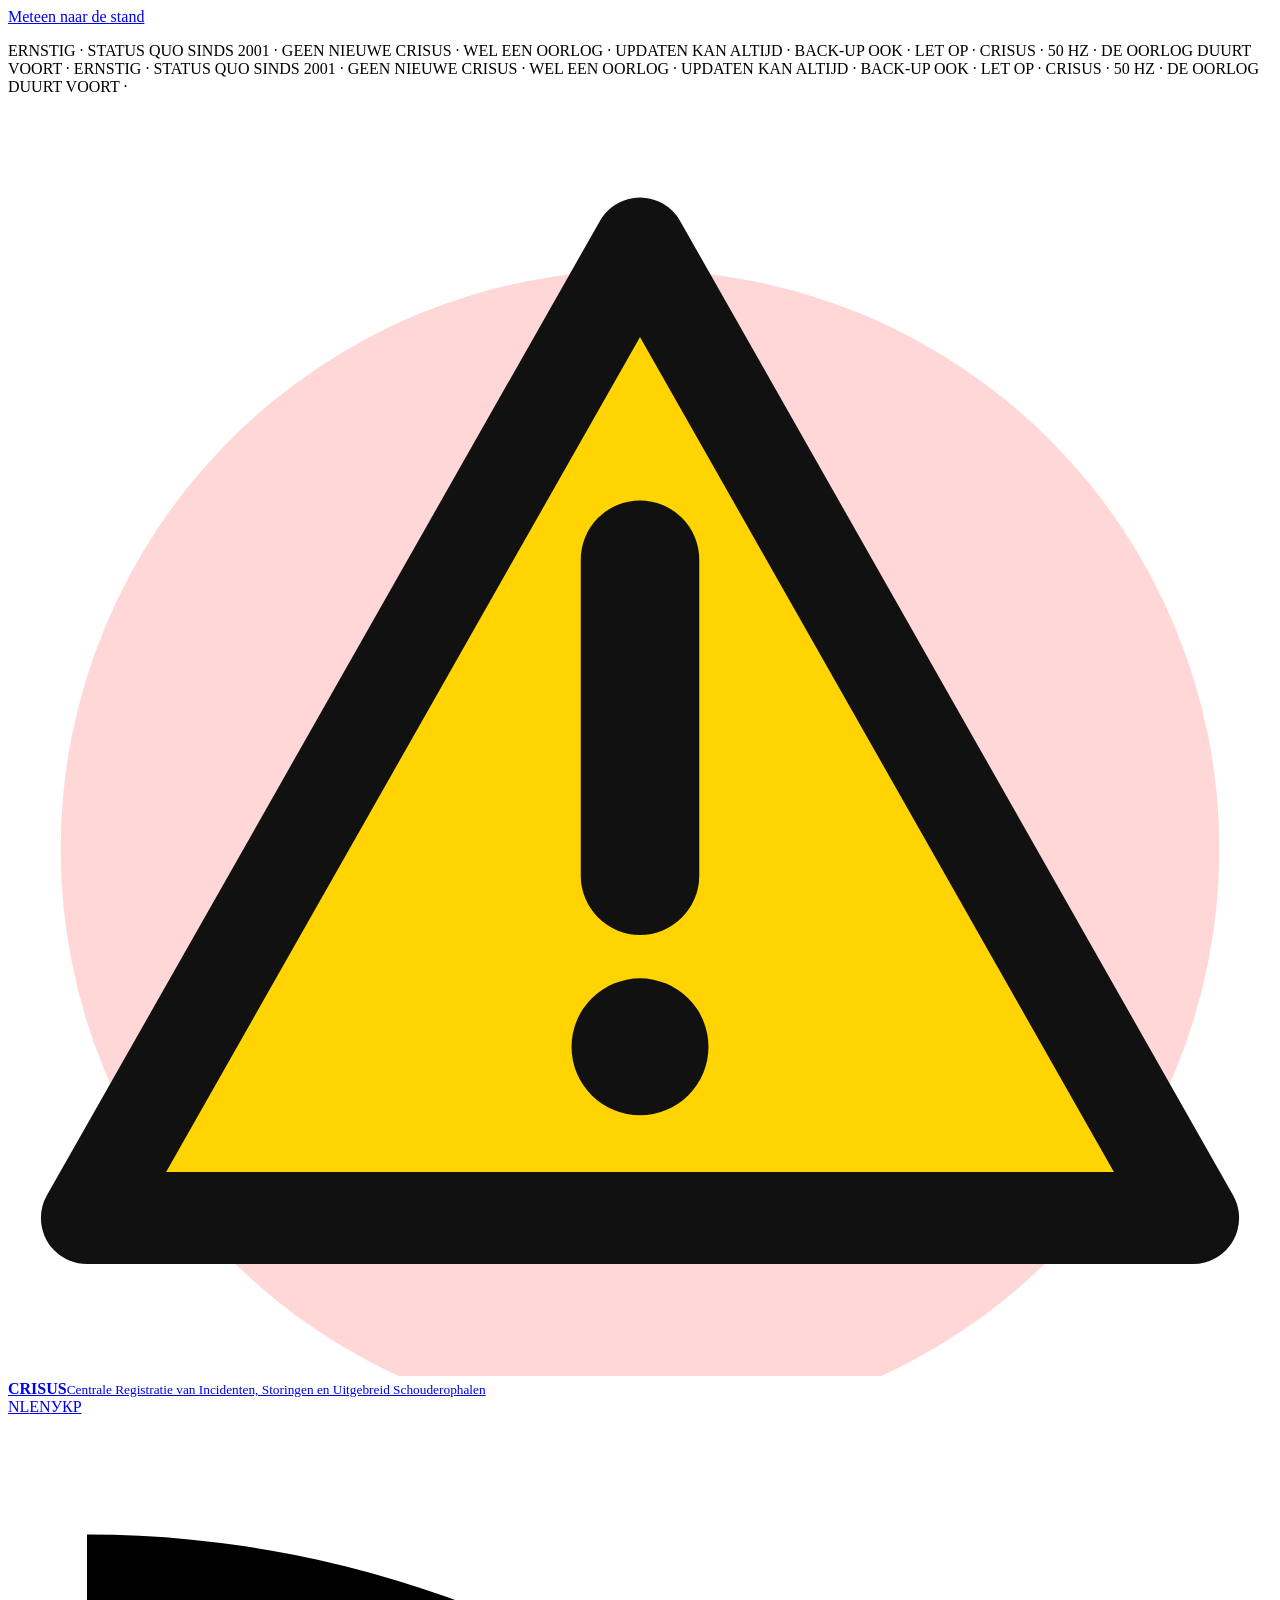
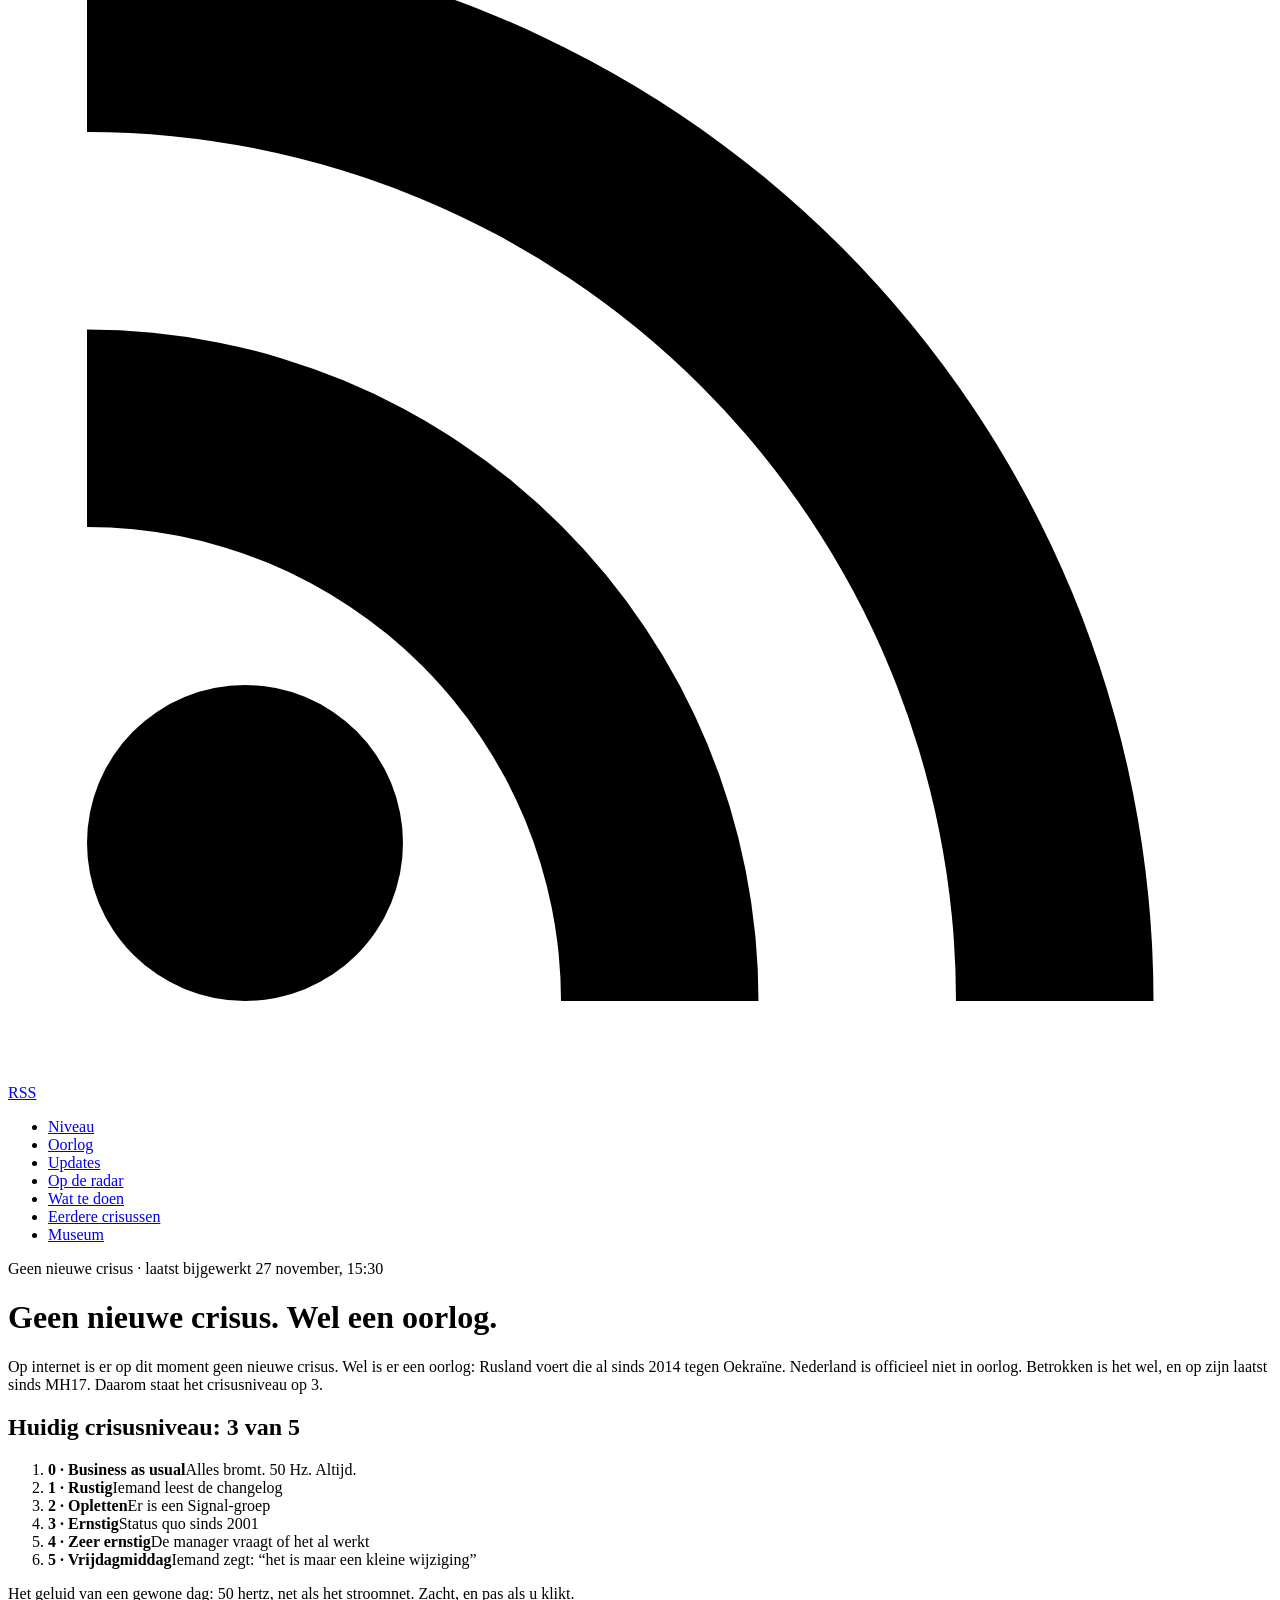
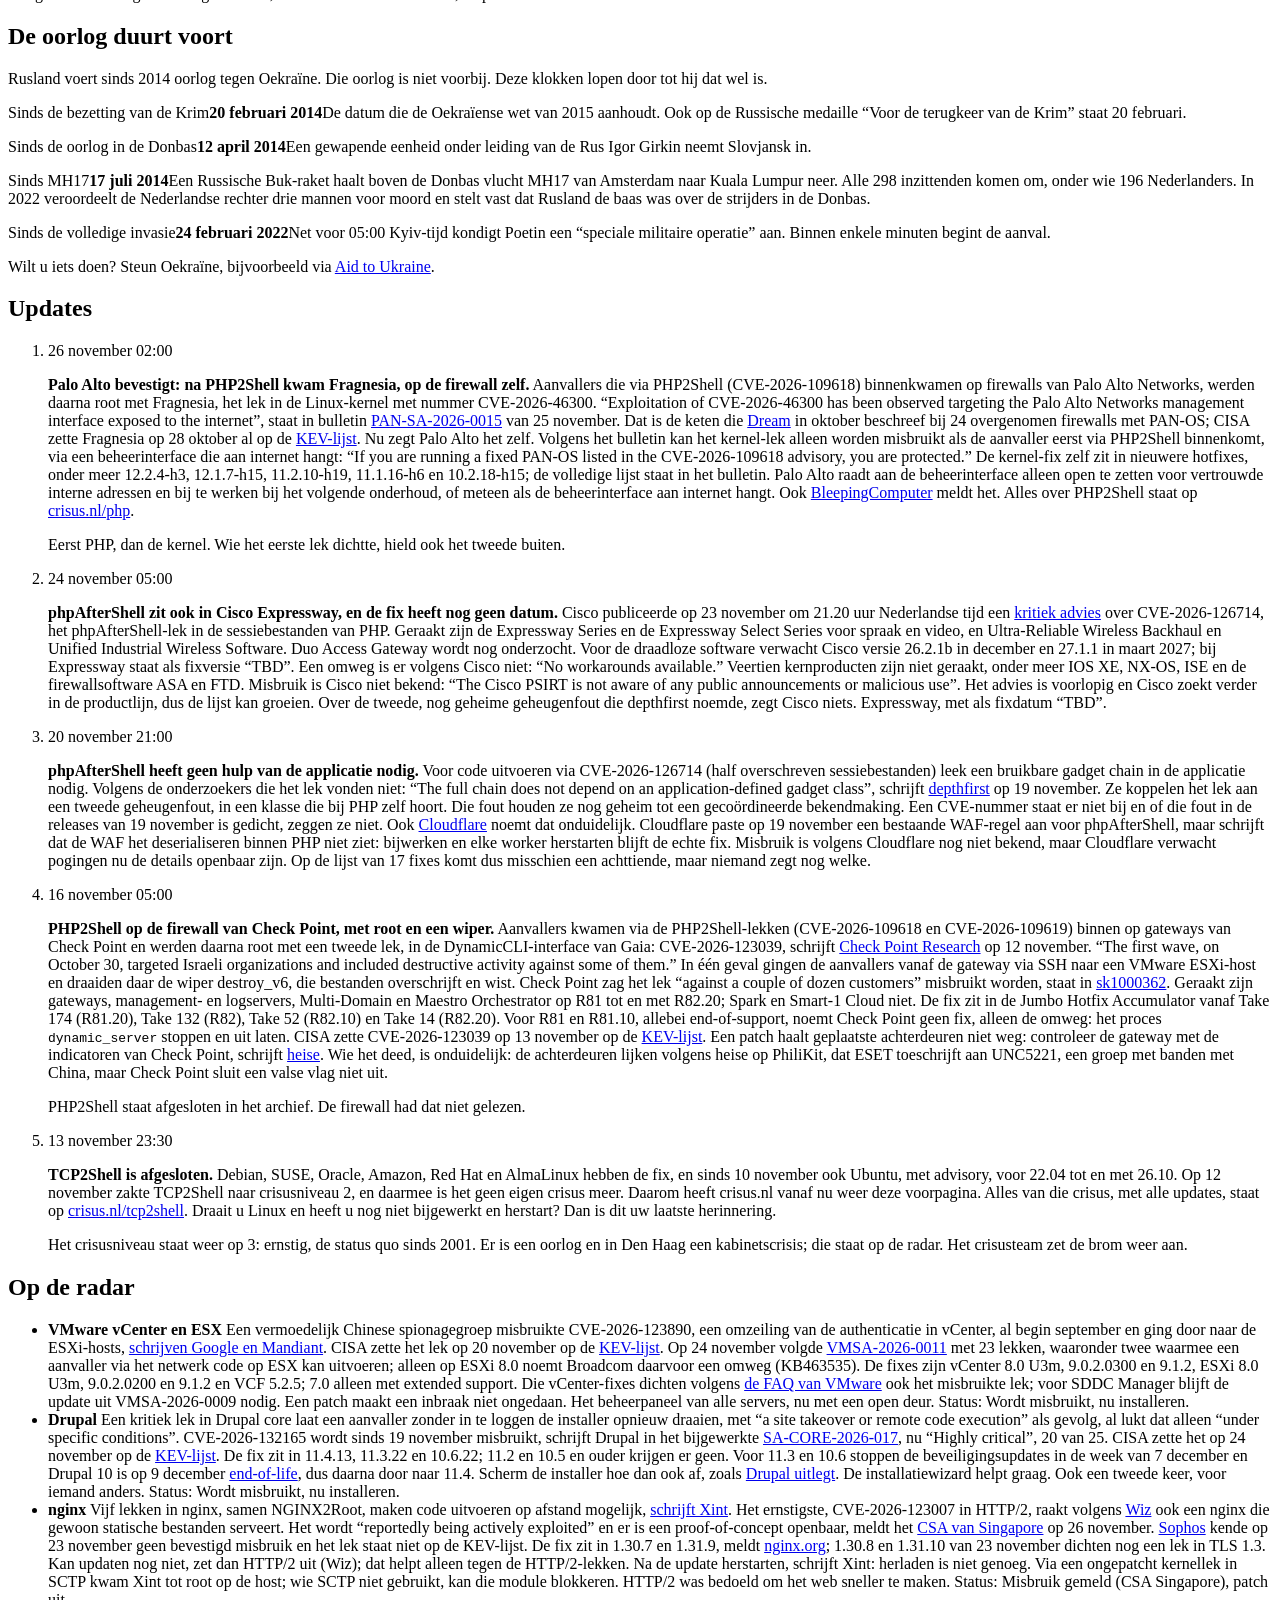
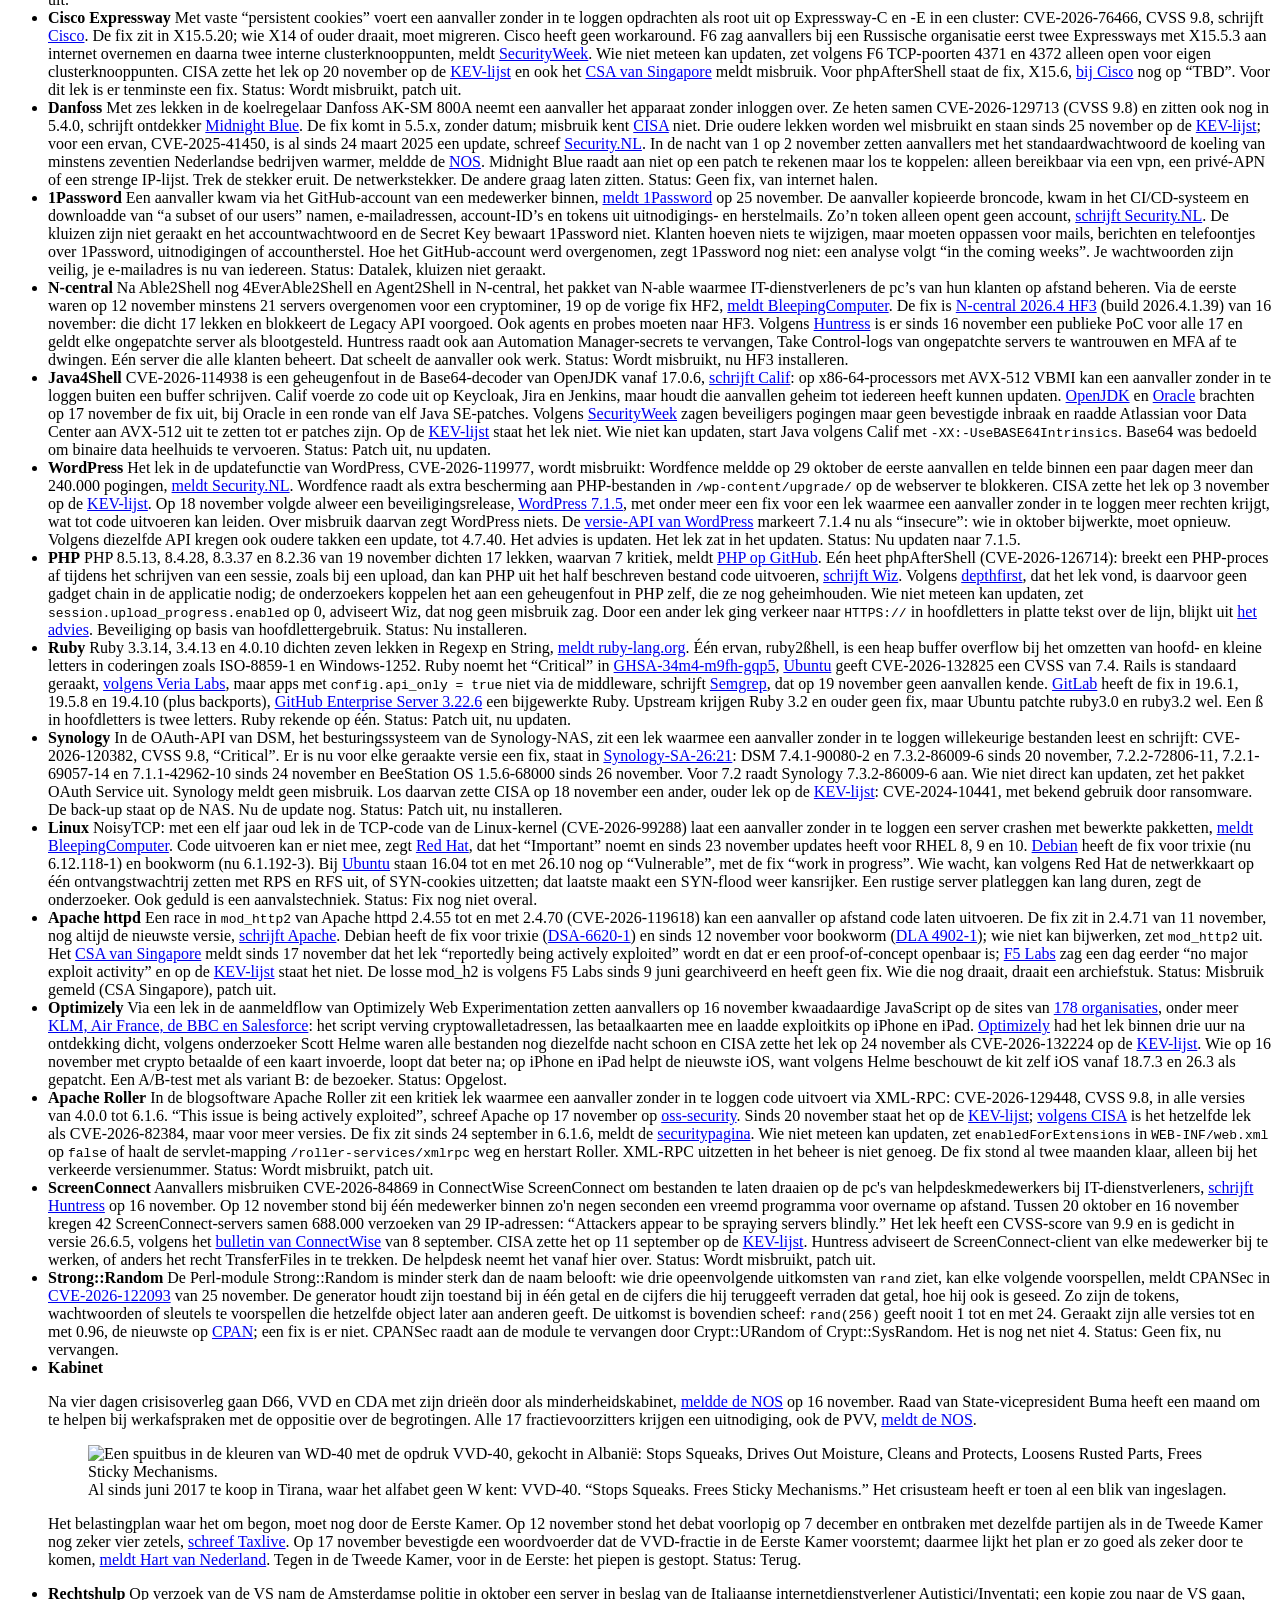
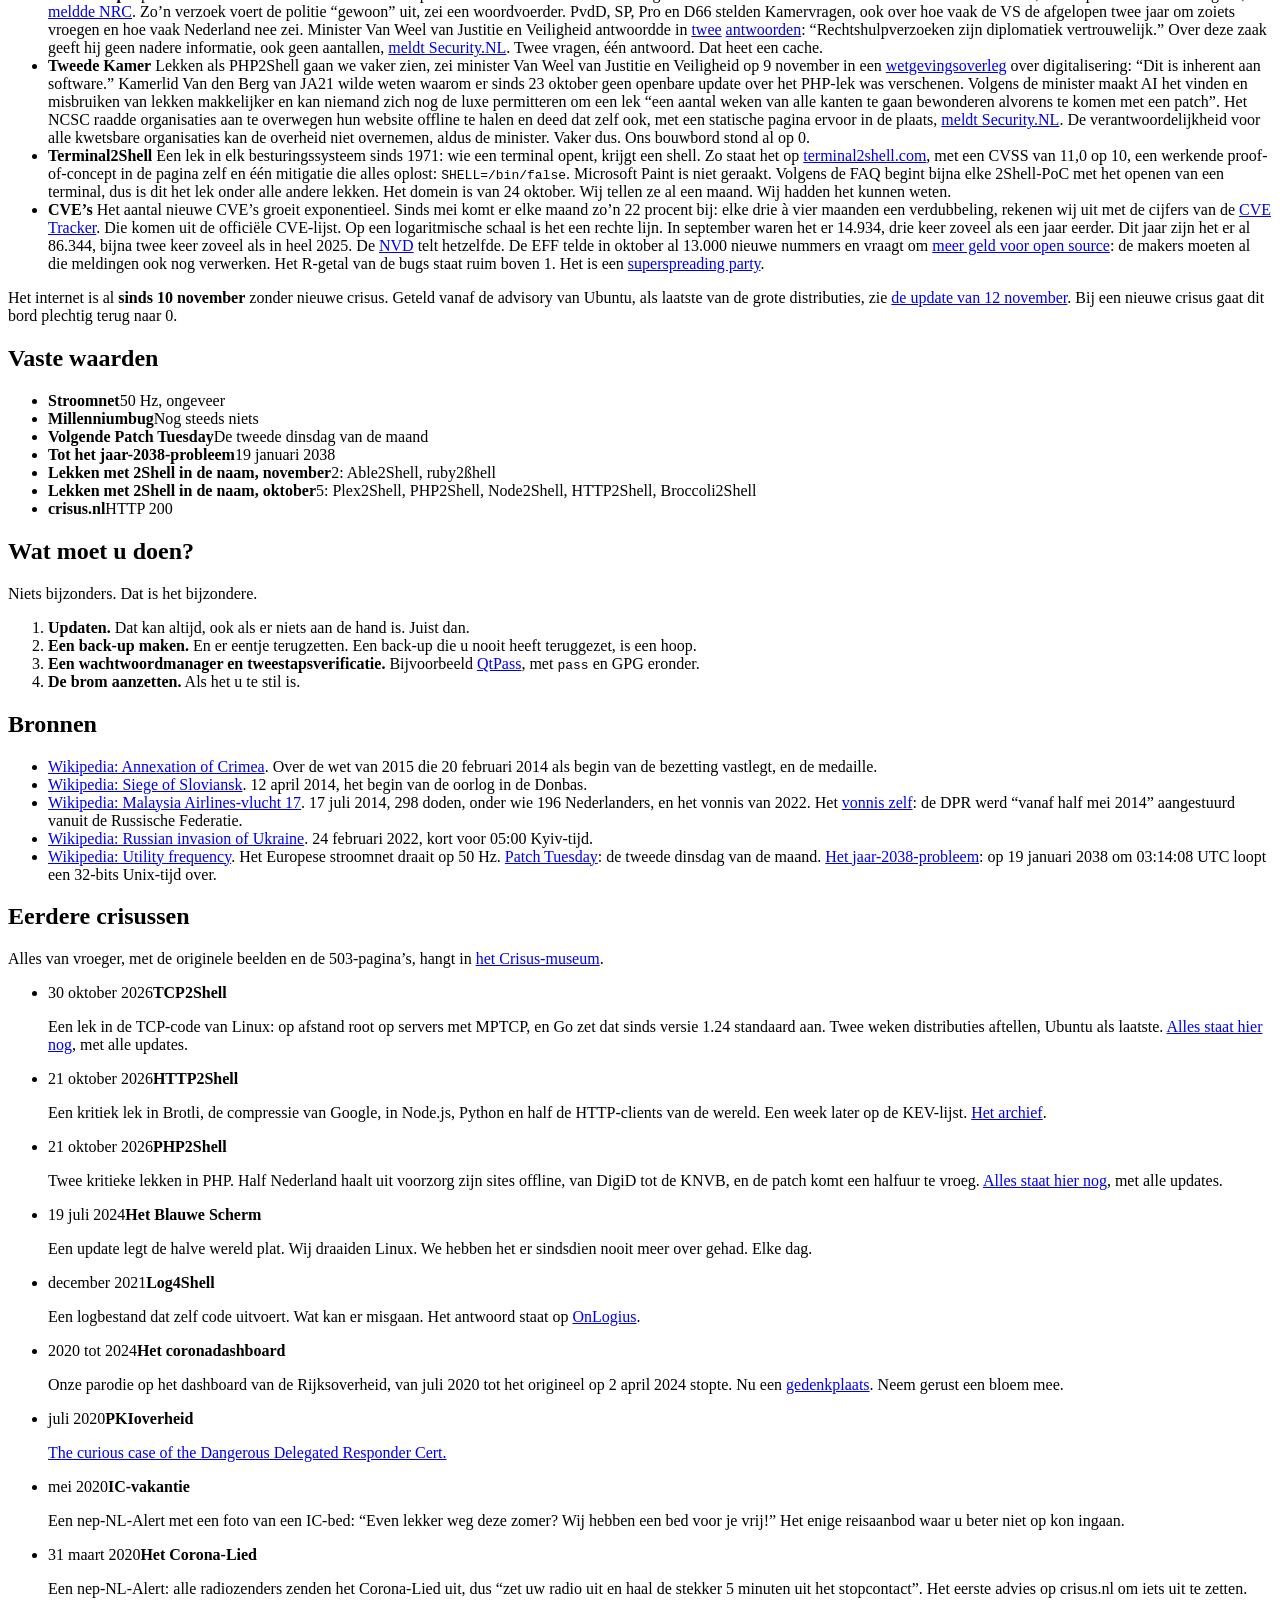
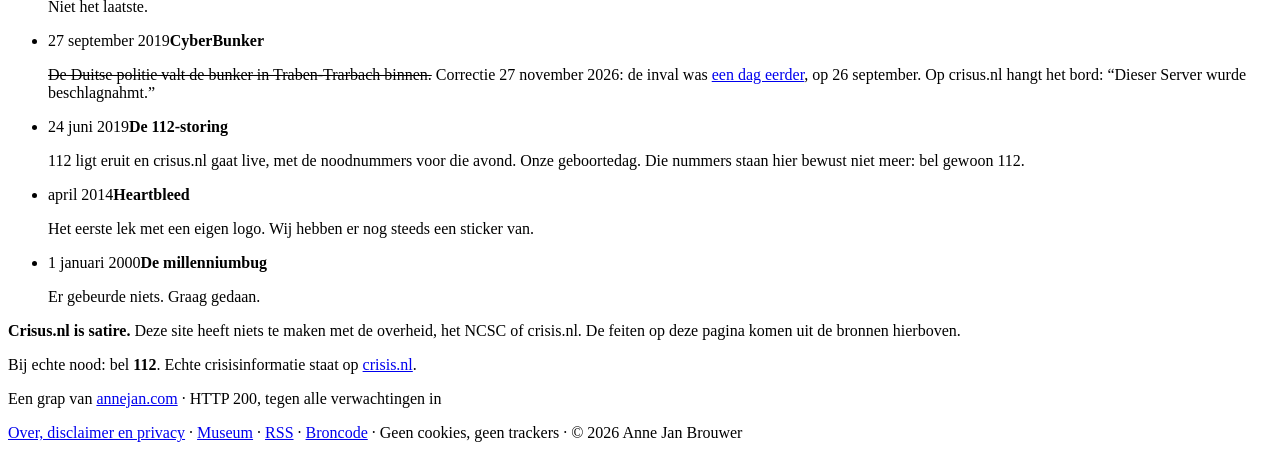
==== commit 68cee3cb: "crisus.nl: radar opgeschoond, nieuwe teksten (voorstel voor de eigenaar) VMware ESX en vCenter samen" ====
--- a/site/index.html
+++ b/site/index.html
@@ -170,6 +170,10 @@
     <figure class="rechts"><img src="/vvd-40.jpg" alt="Een spuitbus in de kleuren van WD-40 met de opdruk VVD-40, gekocht in Albani&euml;: Stops Squeaks, Drives Out Moisture, Cleans and Protects, Loosens Rusted Parts, Frees Sticky Mechanisms." width="480" height="853" loading="lazy"><figcaption>Al sinds juni 2017 te koop in Tirana, waar het alfabet geen W kent: VVD-40. &ldquo;Stops Squeaks. Frees Sticky Mechanisms.&rdquo; Het crisusteam heeft er toen al een blik van ingeslagen.</figcaption></figure>
     <p>Het belastingplan waar het om begon, moet nog door de Eerste Kamer. Op 12 november stond het debat voorlopig op 7 december en ontbraken met dezelfde partijen als in de Tweede Kamer nog zeker vier zetels, <a href="https://www.taxlive.nl/nl/documenten/nieuws/belastingplan-komt-nog-vier-zetels-tekort-in-eerste-kamer/" title="Taxlive: Belastingplan komt nog vier zetels tekort in Eerste Kamer">schreef Taxlive</a>. Op 17 november bevestigde een woordvoerder dat de VVD-fractie in de Eerste Kamer voorstemt; daarmee lijkt het plan er zo goed als zeker door te komen, <a href="https://www.hartvannederland.nl/politiek/beleid/artikelen/vvd-fractie-eerste-kamer-gaat-voor-belastingplan-stemmen" title="Hart van Nederland: VVD-fractie Eerste Kamer gaat voor belastingplan stemmen">meldt Hart van Nederland</a>. Tegen in de Tweede Kamer, voor in de Eerste: het piepen is gestopt. Status: Terug.</p>
   </li>
+    <li><b>Rechtshulp</b> Op verzoek van de VS nam de Amsterdamse politie in oktober een server in beslag van de Italiaanse internetdienstverlener Autistici/Inventati; een kopie zou naar de VS gaan, <a href="https://www.nrc.nl/nieuws/2026/10/14/politie-amsterdam-neemt-op-amerikaans-verzoek-server-in-beslag-van-italiaanse-internetdienstverlener-a-i-a4938960" title="NRC: Politie Amsterdam neemt op Amerikaans verzoek server in beslag van Italiaanse internetdienstverlener A/I">meldde NRC</a>. Zo&rsquo;n verzoek voert de politie &ldquo;gewoon&rdquo; uit, zei een woordvoerder. PvdD, SP, Pro en D66 stelden Kamervragen, ook over hoe vaak de VS de afgelopen twee jaar om zoiets vroegen en hoe vaak Nederland nee zei. Minister Van Weel van Justitie en Veiligheid antwoordde in <a href="https://www.tweedekamer.nl/kamerstukken/kamervragen/detail?id=2026D58259&amp;did=2026D58259" title="Tweede Kamer: antwoord op vragen van de leden Teunissen en Dobbe">twee</a> <a href="https://www.tweedekamer.nl/kamerstukken/kamervragen/detail?id=2026D58258&amp;did=2026D58258" title="Tweede Kamer: antwoord op vragen van de leden Kathmann en El Boujdaini">antwoorden</a>: &ldquo;Rechtshulpverzoeken zijn diplomatiek vertrouwelijk.&rdquo; Over deze zaak geeft hij geen nadere informatie, ook geen aantallen, <a href="https://www.security.nl/posting/961965/Minister+houdt+zich+op+vlakte+over+server+die+op+verzoek+van+VS+in+beslag+werd+genomen" title="Security.NL: Minister houdt zich op vlakte over server die op verzoek van VS in beslag werd genomen">meldt Security.NL</a>. Twee vragen, één antwoord. Dat heet een cache.</li>
+    <li><b>Tweede Kamer</b> Lekken als PHP2Shell gaan we vaker zien, zei minister Van Weel van Justitie en Veiligheid op 9 november in een <a href="https://debatdirect.tweedekamer.nl/2026-11-09/binnenlandse-zaken/thorbeckezaal/wetgevingsoverleg-over-de-begrotingen-van-de-ministeries-ez-bzk-en-jenv-voor-zover-het-onderwerpen-betreft-die-zien-op-digitalisering-10-00" title="Tweede Kamer: wetgevingsoverleg over digitalisering, 9 november 2026">wetgevingsoverleg</a> over digitalisering: &ldquo;Dit is inherent aan software.&rdquo; Kamerlid Van den Berg van JA21 wilde weten waarom er sinds 23 oktober geen openbare update over het PHP-lek was verschenen. Volgens de minister maakt AI het vinden en misbruiken van lekken makkelijker en kan niemand zich nog de luxe permitteren om een lek &ldquo;een aantal weken van alle kanten te gaan bewonderen alvorens te komen met een patch&rdquo;. Het NCSC raadde organisaties aan te overwegen hun website offline te halen en deed dat zelf ook, met een statische pagina ervoor in de plaats, <a href="https://www.security.nl/posting/961416/Minister%3A+kwetsbaarheden+zoals+in+PHP+gaan+we+in+toekomst+nog+vaker+zien" title="Security.NL: Minister: kwetsbaarheden zoals in PHP gaan we in toekomst nog vaker zien">meldt Security.NL</a>. De verantwoordelijkheid voor alle kwetsbare organisaties kan de overheid niet overnemen, aldus de minister. Vaker dus. Ons bouwbord stond al op 0.</li>
+    <li><b>Terminal2Shell</b> Een lek in elk besturingssysteem sinds 1971: wie een terminal opent, krijgt een shell. Zo staat het op <a href="https://terminal2shell.com/" title="Terminal2Shell">terminal2shell.com</a>, met een CVSS van 11,0 op 10, een werkende proof-of-concept in de pagina zelf en één mitigatie die alles oplost: <code>SHELL=/bin/false</code>. Microsoft Paint is niet geraakt. Volgens de FAQ begint bijna elke 2Shell-PoC met het openen van een terminal, dus is dit het lek onder alle andere lekken. Het domein is van 24 oktober. Wij tellen ze al een maand. Wij hadden het kunnen weten.</li>
+    <li><b>CVE&rsquo;s</b> Het aantal nieuwe CVE&rsquo;s groeit exponentieel. Sinds mei komt er elke maand zo&rsquo;n 22 procent bij: elke drie &agrave; vier maanden een verdubbeling, rekenen wij uit met de cijfers van de <a href="https://cve.0xosprey.com/" title="CVE Tracker: nieuwe CVE's per dag, week en maand">CVE Tracker</a>. Die komen uit de officiële CVE-lijst. Op een logaritmische schaal is het een rechte lijn. In september waren het er 14.934, drie keer zoveel als een jaar eerder. Dit jaar zijn het er al 86.344, bijna twee keer zoveel als in heel 2025. De <a href="https://nvd.nist.gov/" title="NVD: de National Vulnerability Database van NIST">NVD</a> telt hetzelfde. De EFF telde in oktober al 13.000 nieuwe nummers en vraagt om <a href="https://www.eff.org/deeplinks/2026/10/vulnerability-apocalypse-and-why-we-should-fund-open-source" title="EFF: The Vulnerability Apocalypse and Why We Should Fund Open Source">meer geld voor open source</a>: de makers moeten al die meldingen ook nog verwerken. Het R-getal van de bugs staat ruim boven 1. Het is een <a href="https://superspreading.party/" title="Superspreading Party">superspreading party</a>.</li>
   </ul>
 
   <p class="bouwbord">Het internet is al <b data-since="2026-11-10T00:00:00+01:00">sinds 10 november</b> zonder nieuwe crisus. <span>Geteld vanaf de advisory van Ubuntu, als laatste van de grote distributies, zie <a href="/tcp2shell/#u-20261112-0022" title="Crisus: TCP2Shell, Ubuntu heeft het briefje, 12 november 00:22">de update van 12 november</a>. Bij een nieuwe crisus gaat dit bord plechtig terug naar 0.</span></p>
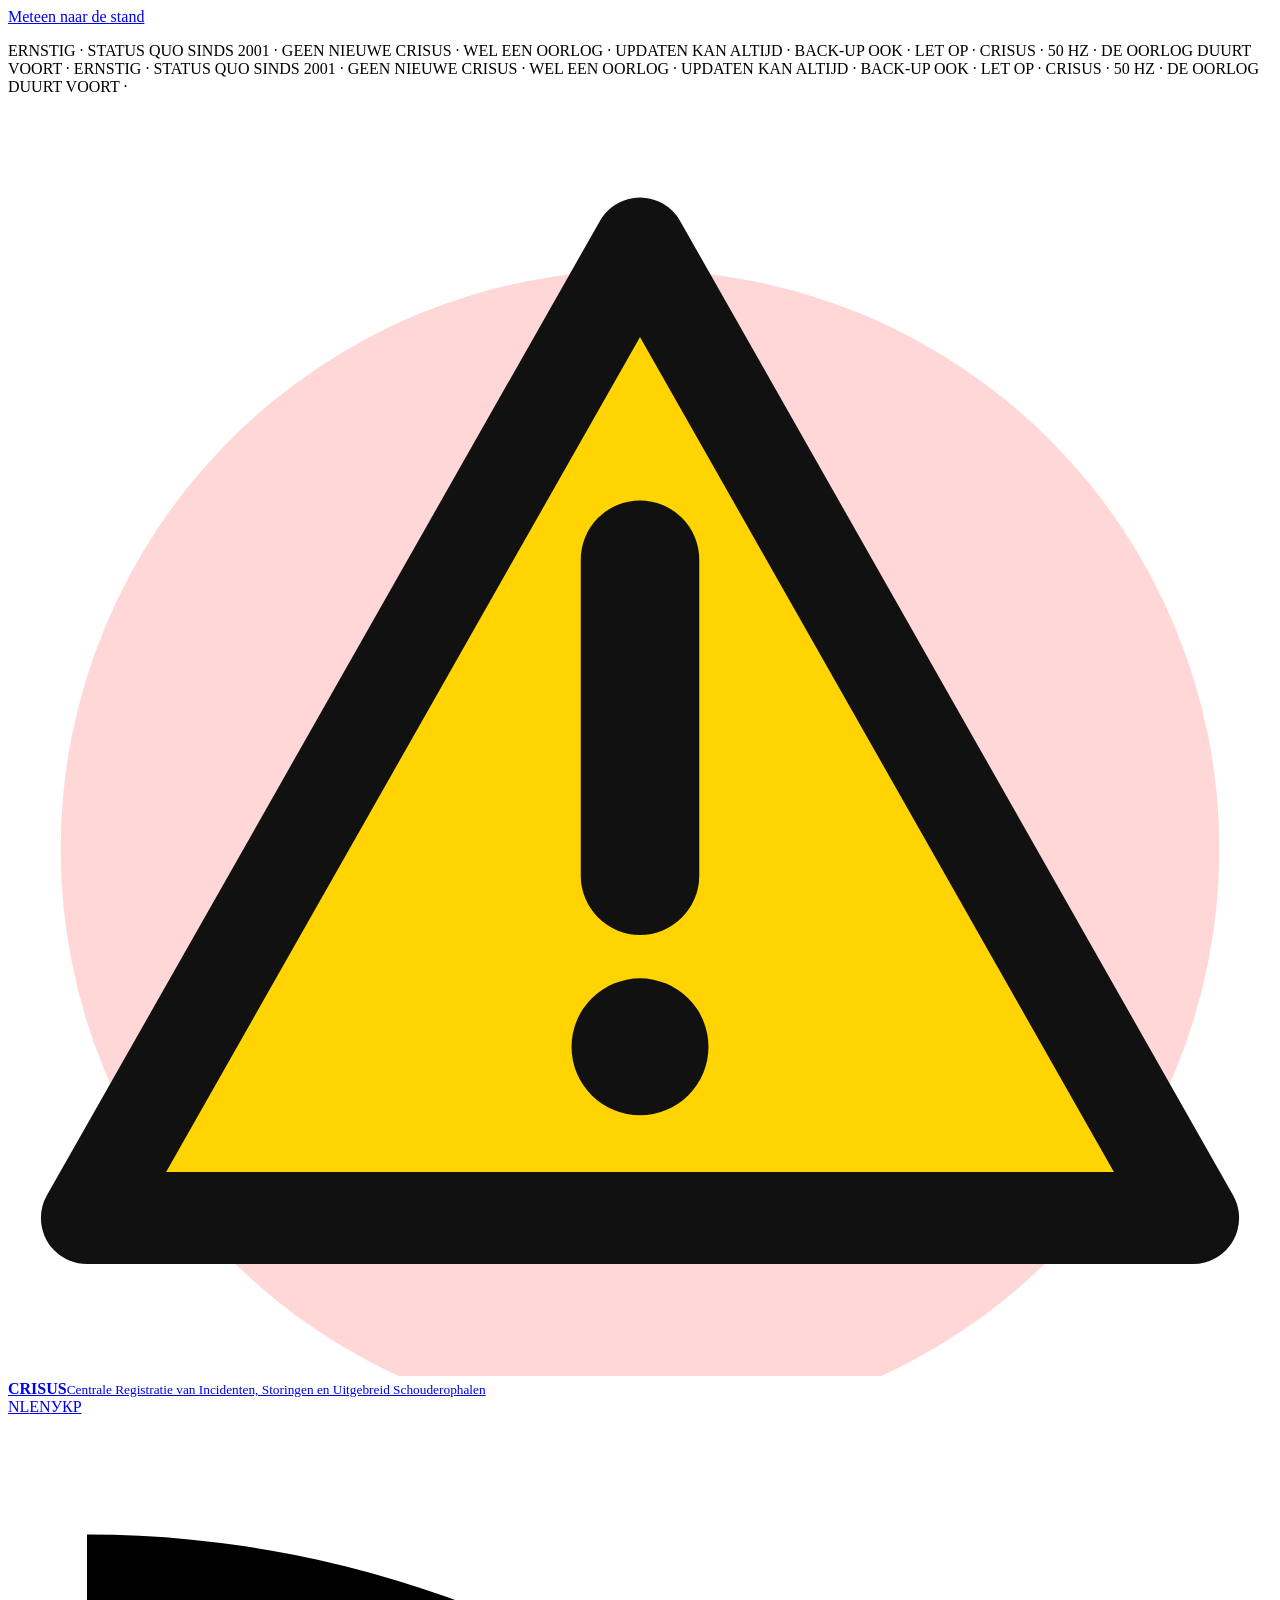
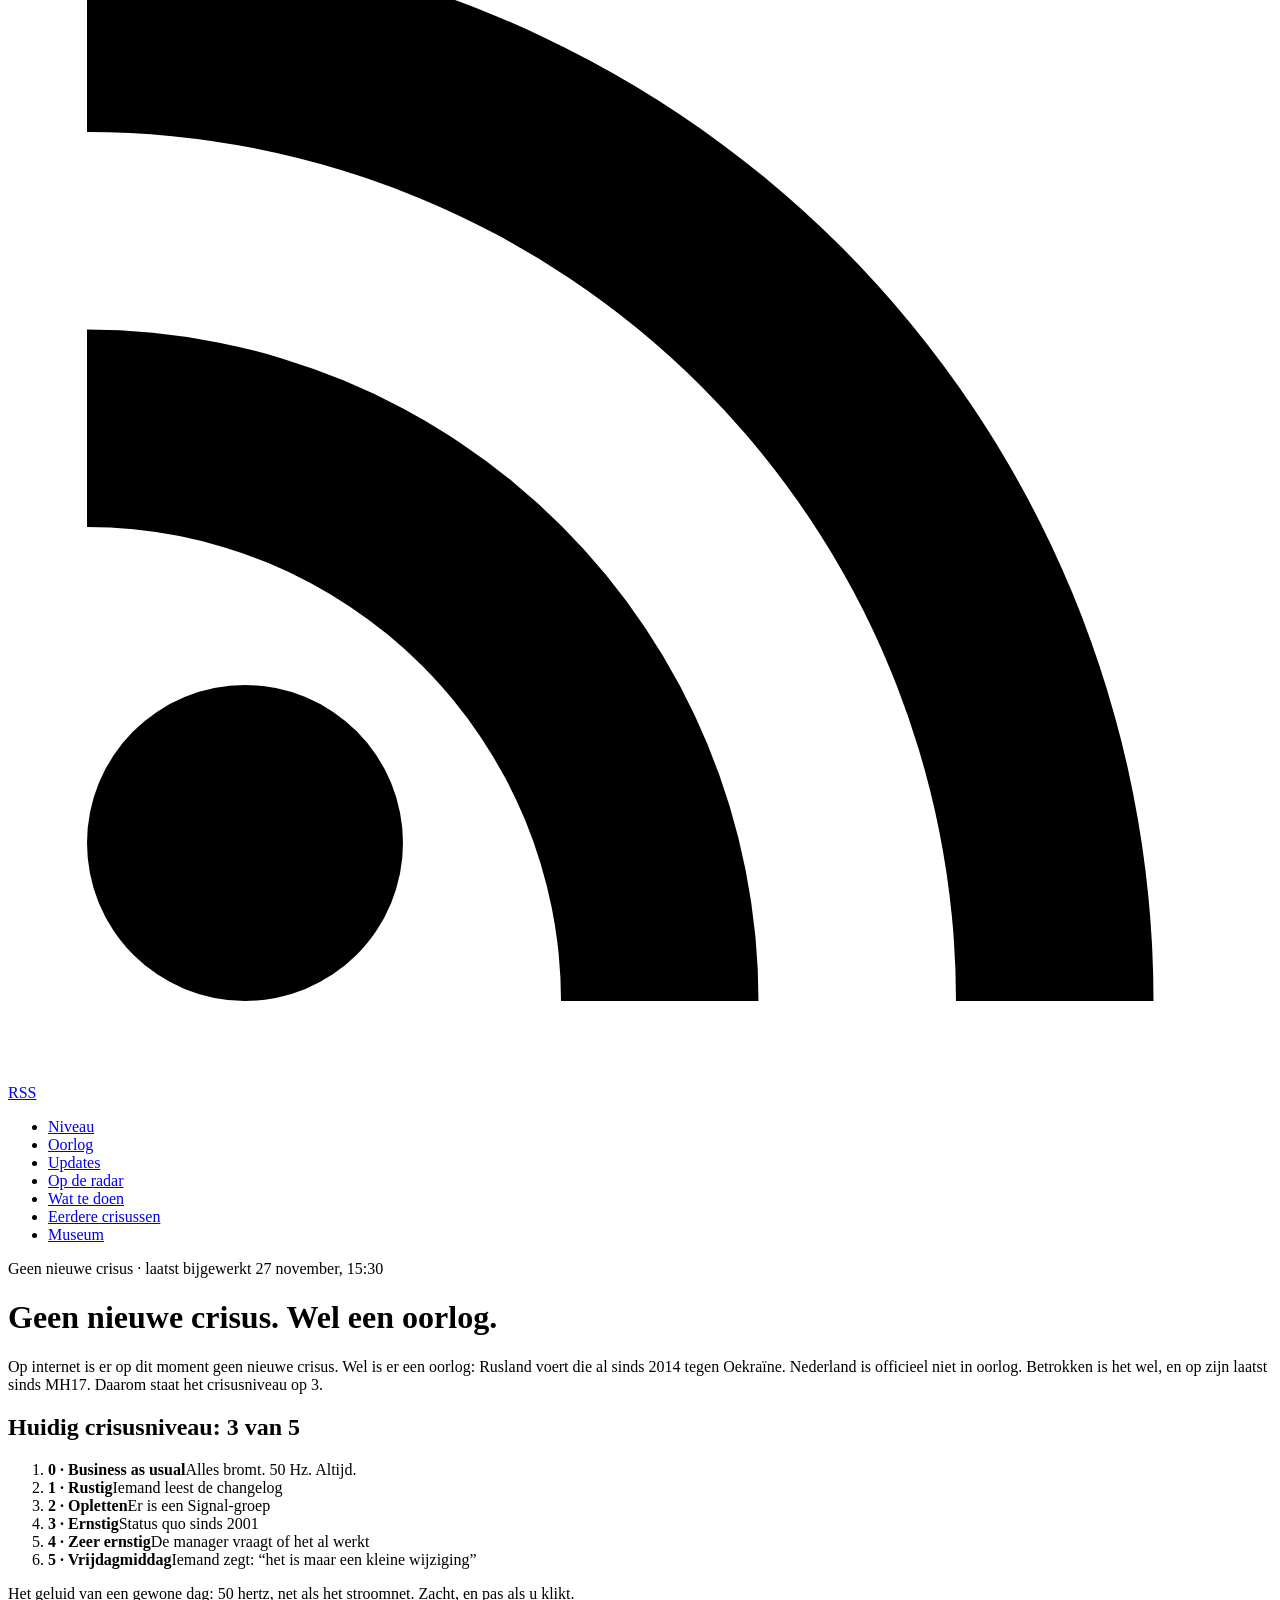
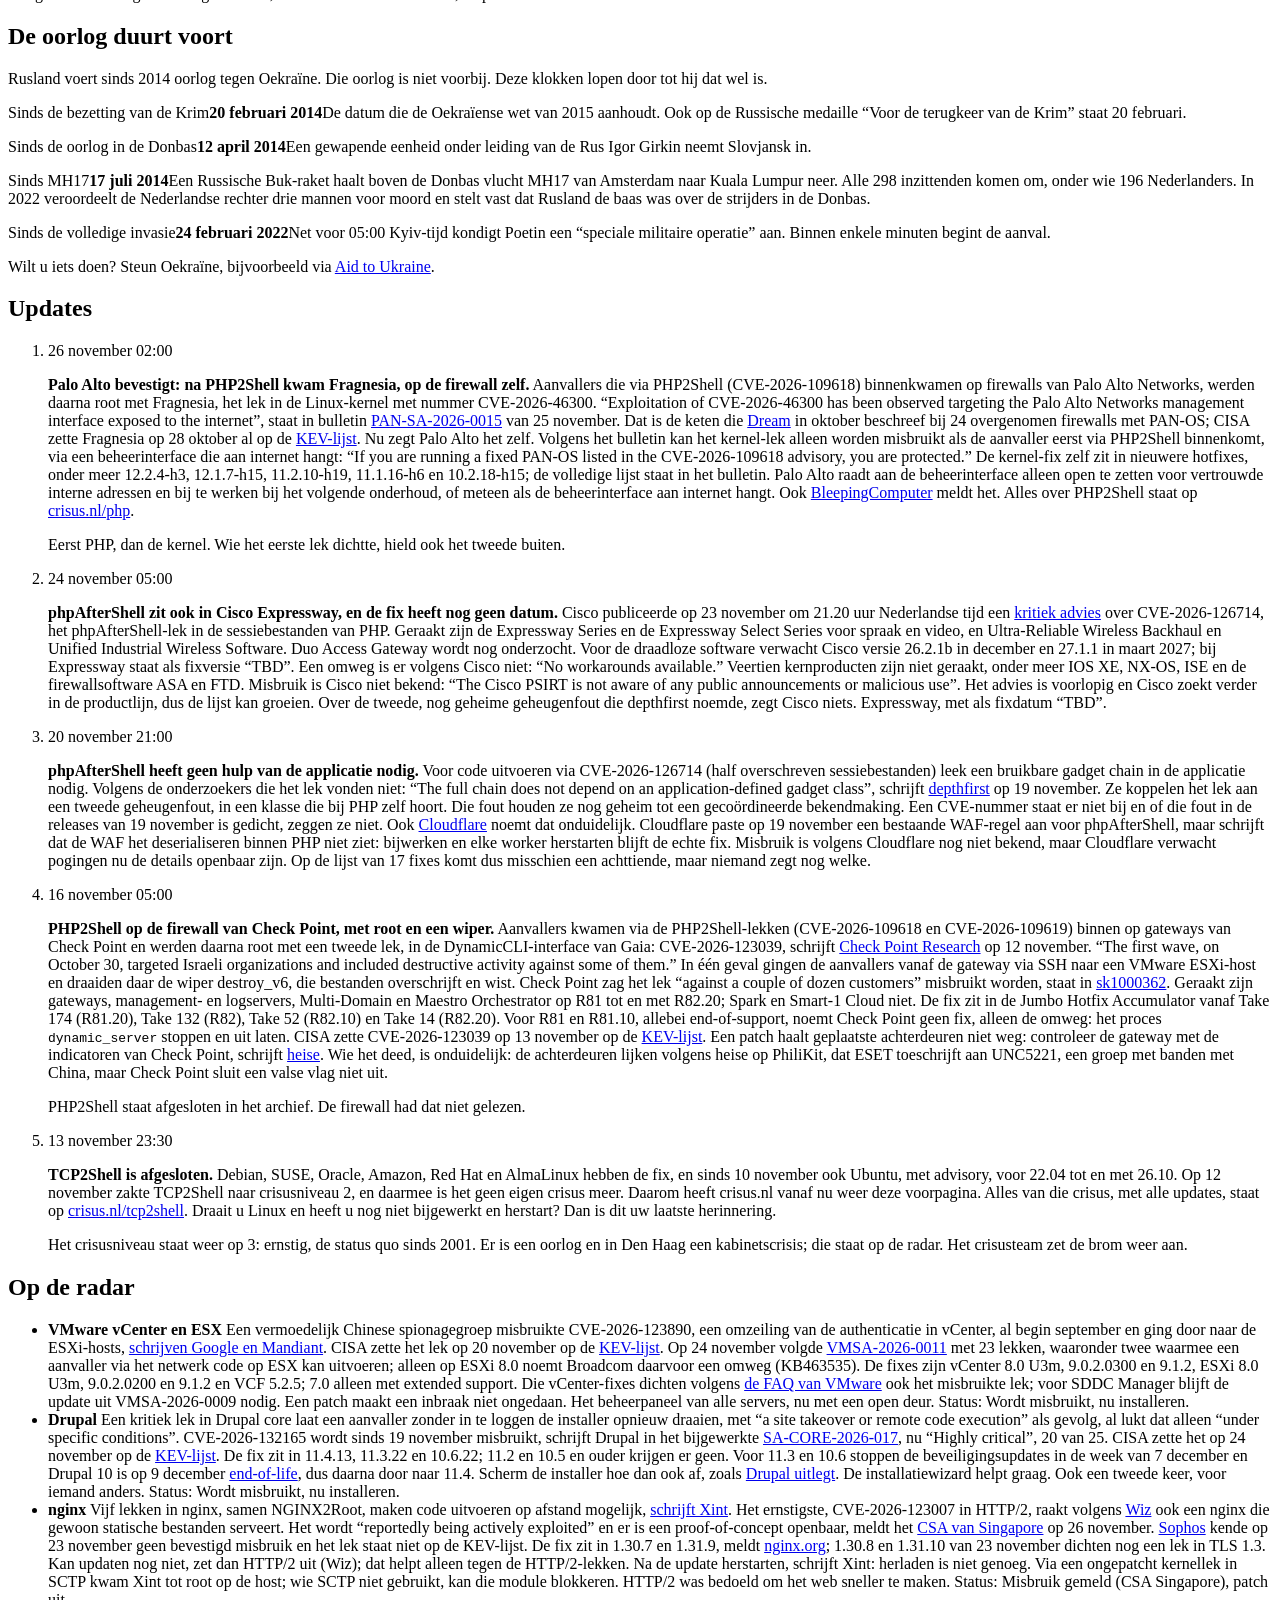
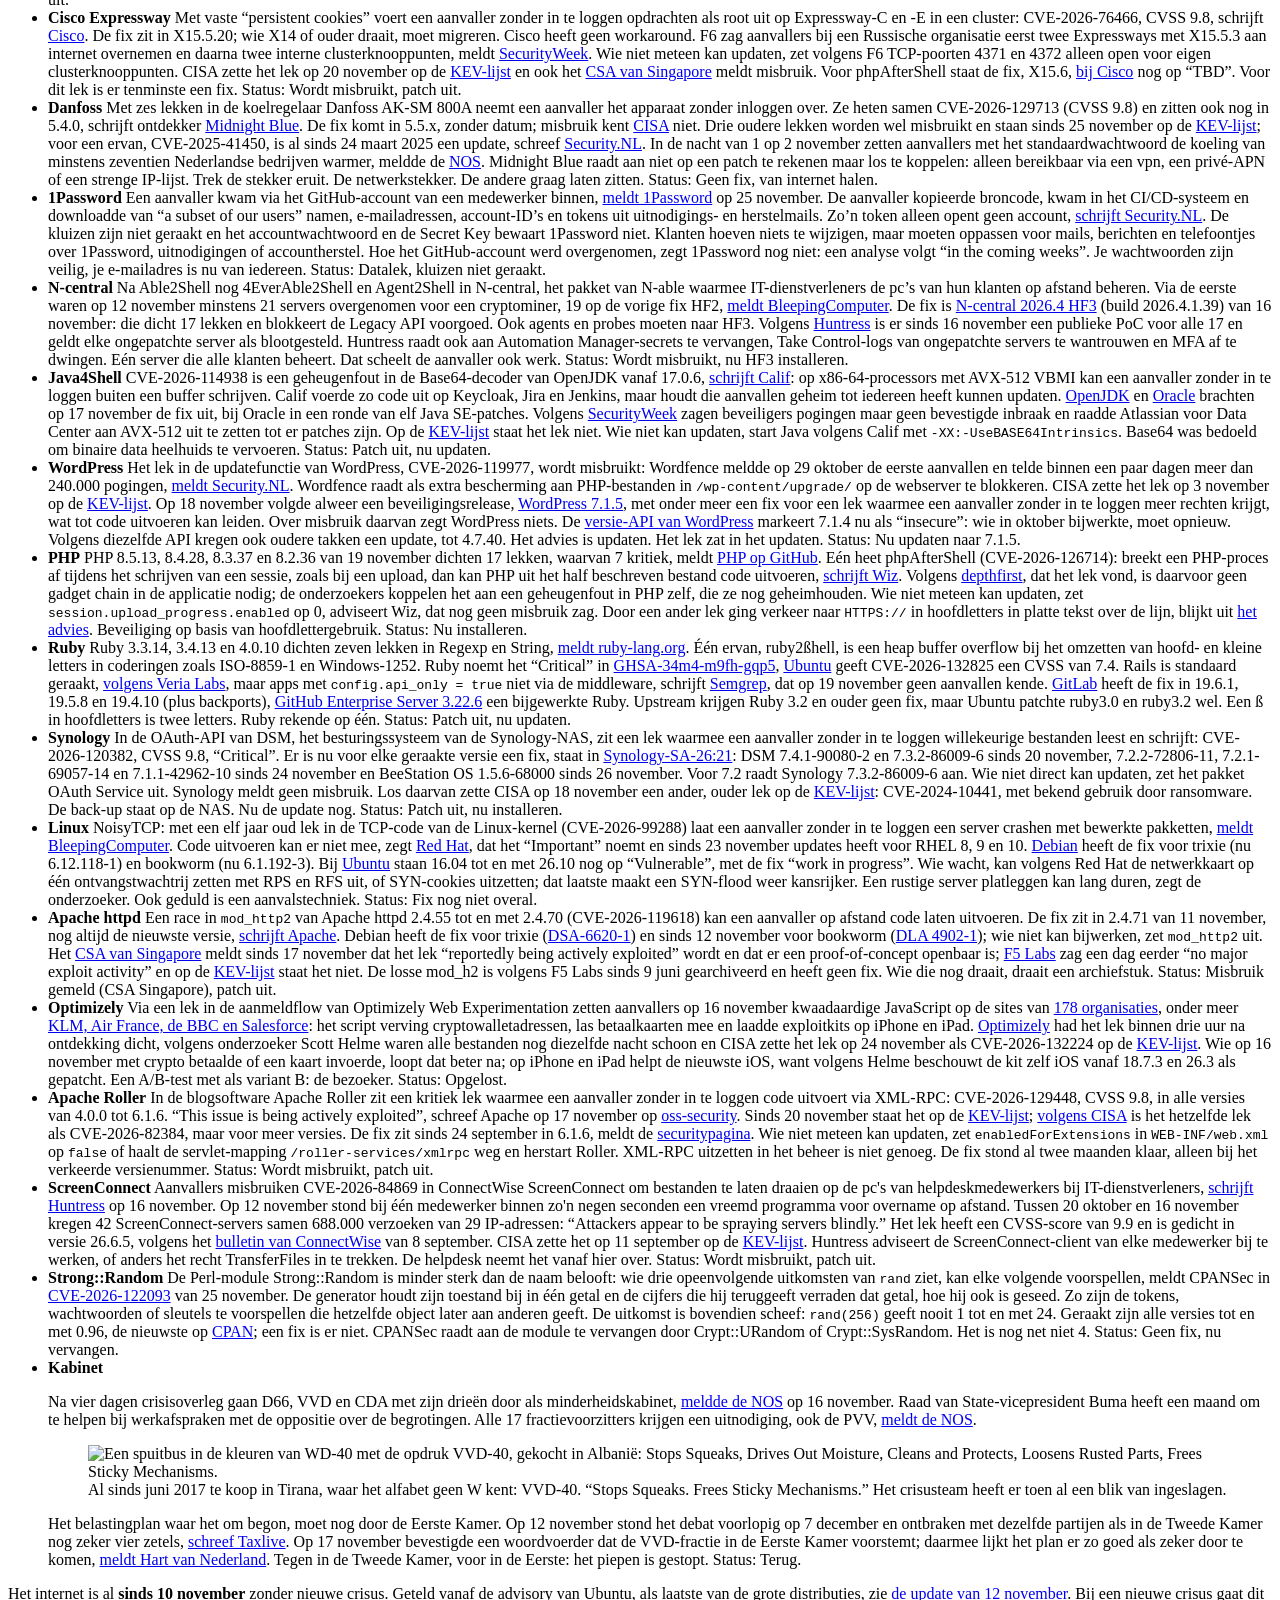
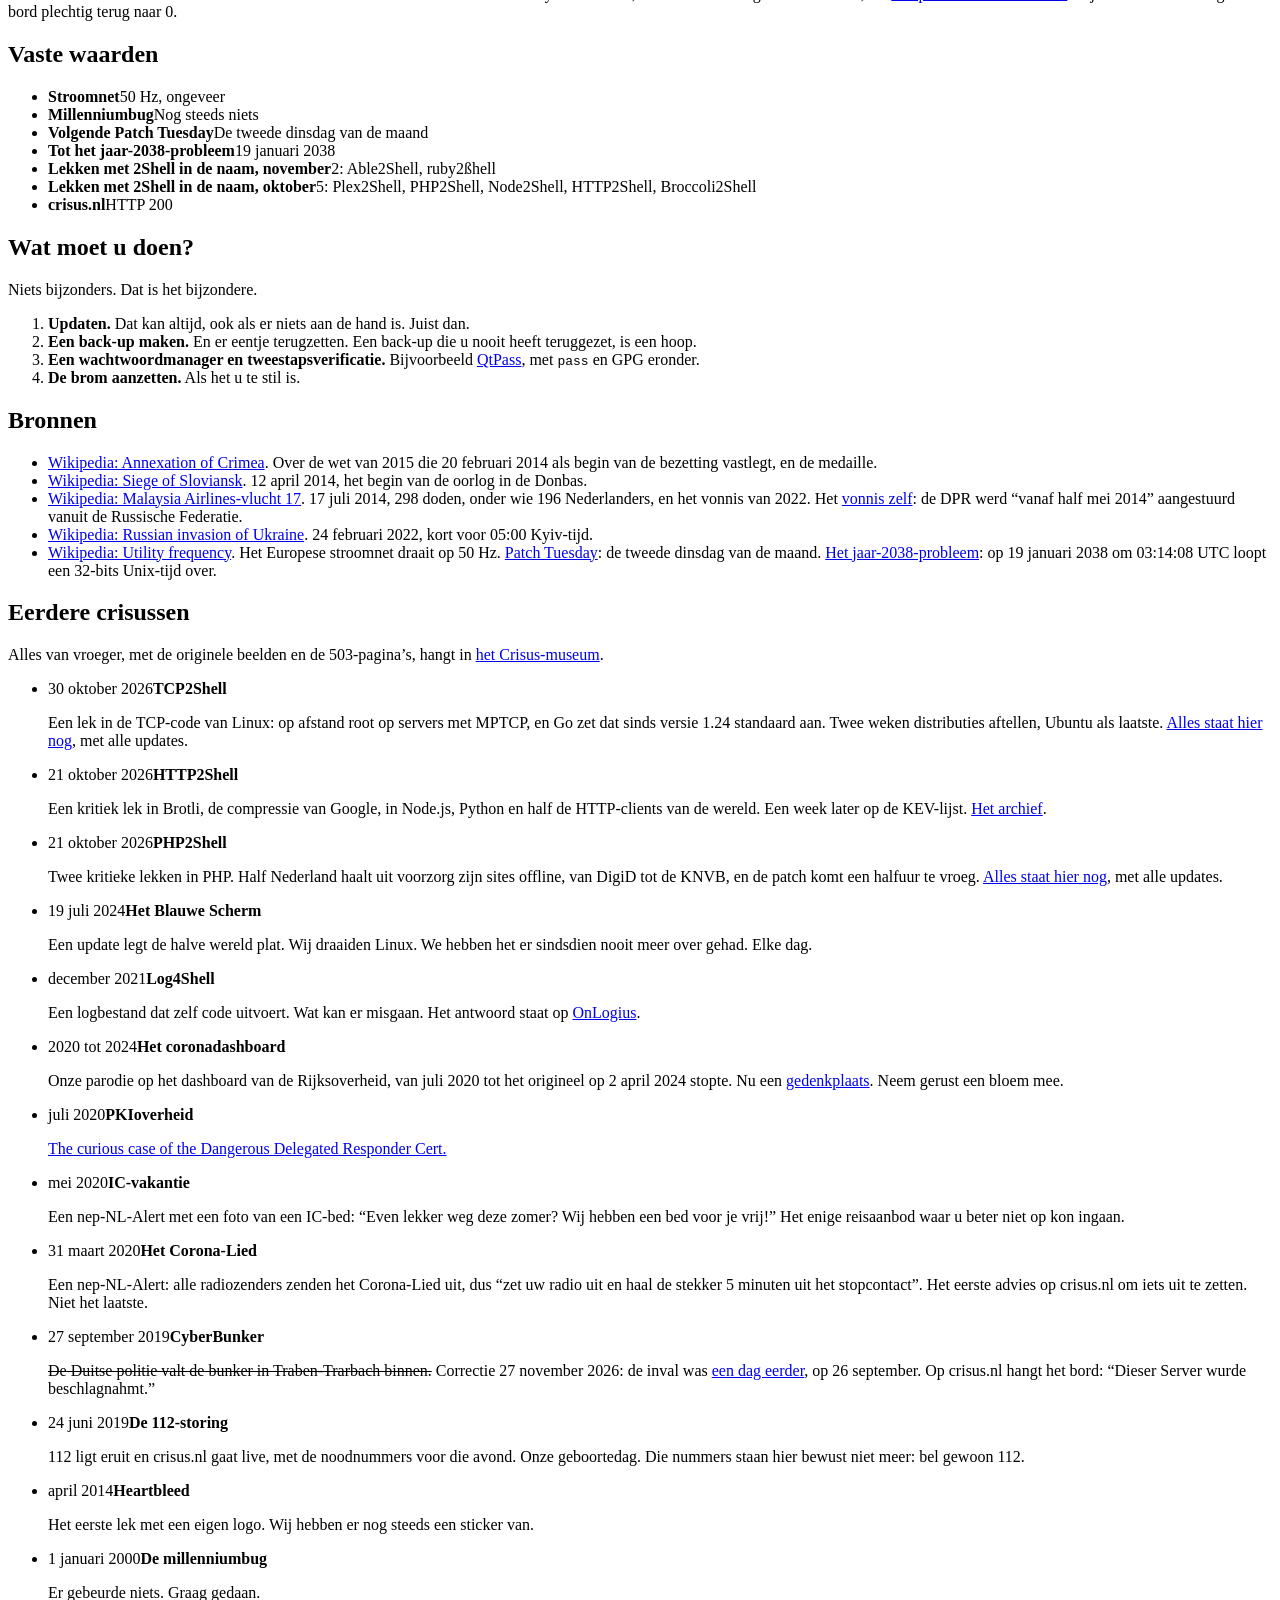
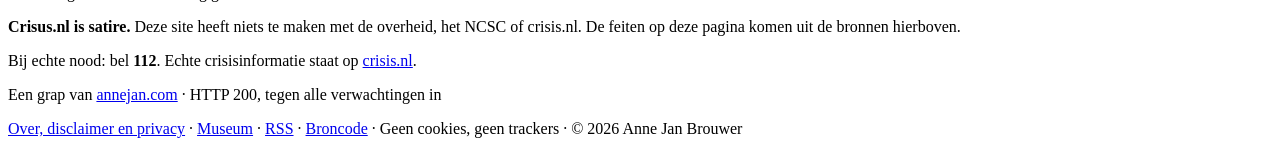
==== commit 7f2f523d: "crisus.nl: radar opgeschoond, nieuwe teksten (#11) * crisus.nl: radar opgeschoond, nieuwe teksten (v" ====
--- a/site/index.html
+++ b/site/index.html
@@ -170,10 +170,6 @@
     <figure class="rechts"><img src="/vvd-40.jpg" alt="Een spuitbus in de kleuren van WD-40 met de opdruk VVD-40, gekocht in Albani&euml;: Stops Squeaks, Drives Out Moisture, Cleans and Protects, Loosens Rusted Parts, Frees Sticky Mechanisms." width="480" height="853" loading="lazy"><figcaption>Al sinds juni 2017 te koop in Tirana, waar het alfabet geen W kent: VVD-40. &ldquo;Stops Squeaks. Frees Sticky Mechanisms.&rdquo; Het crisusteam heeft er toen al een blik van ingeslagen.</figcaption></figure>
     <p>Het belastingplan waar het om begon, moet nog door de Eerste Kamer. Op 12 november stond het debat voorlopig op 7 december en ontbraken met dezelfde partijen als in de Tweede Kamer nog zeker vier zetels, <a href="https://www.taxlive.nl/nl/documenten/nieuws/belastingplan-komt-nog-vier-zetels-tekort-in-eerste-kamer/" title="Taxlive: Belastingplan komt nog vier zetels tekort in Eerste Kamer">schreef Taxlive</a>. Op 17 november bevestigde een woordvoerder dat de VVD-fractie in de Eerste Kamer voorstemt; daarmee lijkt het plan er zo goed als zeker door te komen, <a href="https://www.hartvannederland.nl/politiek/beleid/artikelen/vvd-fractie-eerste-kamer-gaat-voor-belastingplan-stemmen" title="Hart van Nederland: VVD-fractie Eerste Kamer gaat voor belastingplan stemmen">meldt Hart van Nederland</a>. Tegen in de Tweede Kamer, voor in de Eerste: het piepen is gestopt. Status: Terug.</p>
   </li>
-    <li><b>Rechtshulp</b> Op verzoek van de VS nam de Amsterdamse politie in oktober een server in beslag van de Italiaanse internetdienstverlener Autistici/Inventati; een kopie zou naar de VS gaan, <a href="https://www.nrc.nl/nieuws/2026/10/14/politie-amsterdam-neemt-op-amerikaans-verzoek-server-in-beslag-van-italiaanse-internetdienstverlener-a-i-a4938960" title="NRC: Politie Amsterdam neemt op Amerikaans verzoek server in beslag van Italiaanse internetdienstverlener A/I">meldde NRC</a>. Zo&rsquo;n verzoek voert de politie &ldquo;gewoon&rdquo; uit, zei een woordvoerder. PvdD, SP, Pro en D66 stelden Kamervragen, ook over hoe vaak de VS de afgelopen twee jaar om zoiets vroegen en hoe vaak Nederland nee zei. Minister Van Weel van Justitie en Veiligheid antwoordde in <a href="https://www.tweedekamer.nl/kamerstukken/kamervragen/detail?id=2026D58259&amp;did=2026D58259" title="Tweede Kamer: antwoord op vragen van de leden Teunissen en Dobbe">twee</a> <a href="https://www.tweedekamer.nl/kamerstukken/kamervragen/detail?id=2026D58258&amp;did=2026D58258" title="Tweede Kamer: antwoord op vragen van de leden Kathmann en El Boujdaini">antwoorden</a>: &ldquo;Rechtshulpverzoeken zijn diplomatiek vertrouwelijk.&rdquo; Over deze zaak geeft hij geen nadere informatie, ook geen aantallen, <a href="https://www.security.nl/posting/961965/Minister+houdt+zich+op+vlakte+over+server+die+op+verzoek+van+VS+in+beslag+werd+genomen" title="Security.NL: Minister houdt zich op vlakte over server die op verzoek van VS in beslag werd genomen">meldt Security.NL</a>. Twee vragen, één antwoord. Dat heet een cache.</li>
-    <li><b>Tweede Kamer</b> Lekken als PHP2Shell gaan we vaker zien, zei minister Van Weel van Justitie en Veiligheid op 9 november in een <a href="https://debatdirect.tweedekamer.nl/2026-11-09/binnenlandse-zaken/thorbeckezaal/wetgevingsoverleg-over-de-begrotingen-van-de-ministeries-ez-bzk-en-jenv-voor-zover-het-onderwerpen-betreft-die-zien-op-digitalisering-10-00" title="Tweede Kamer: wetgevingsoverleg over digitalisering, 9 november 2026">wetgevingsoverleg</a> over digitalisering: &ldquo;Dit is inherent aan software.&rdquo; Kamerlid Van den Berg van JA21 wilde weten waarom er sinds 23 oktober geen openbare update over het PHP-lek was verschenen. Volgens de minister maakt AI het vinden en misbruiken van lekken makkelijker en kan niemand zich nog de luxe permitteren om een lek &ldquo;een aantal weken van alle kanten te gaan bewonderen alvorens te komen met een patch&rdquo;. Het NCSC raadde organisaties aan te overwegen hun website offline te halen en deed dat zelf ook, met een statische pagina ervoor in de plaats, <a href="https://www.security.nl/posting/961416/Minister%3A+kwetsbaarheden+zoals+in+PHP+gaan+we+in+toekomst+nog+vaker+zien" title="Security.NL: Minister: kwetsbaarheden zoals in PHP gaan we in toekomst nog vaker zien">meldt Security.NL</a>. De verantwoordelijkheid voor alle kwetsbare organisaties kan de overheid niet overnemen, aldus de minister. Vaker dus. Ons bouwbord stond al op 0.</li>
-    <li><b>Terminal2Shell</b> Een lek in elk besturingssysteem sinds 1971: wie een terminal opent, krijgt een shell. Zo staat het op <a href="https://terminal2shell.com/" title="Terminal2Shell">terminal2shell.com</a>, met een CVSS van 11,0 op 10, een werkende proof-of-concept in de pagina zelf en één mitigatie die alles oplost: <code>SHELL=/bin/false</code>. Microsoft Paint is niet geraakt. Volgens de FAQ begint bijna elke 2Shell-PoC met het openen van een terminal, dus is dit het lek onder alle andere lekken. Het domein is van 24 oktober. Wij tellen ze al een maand. Wij hadden het kunnen weten.</li>
-    <li><b>CVE&rsquo;s</b> Het aantal nieuwe CVE&rsquo;s groeit exponentieel. Sinds mei komt er elke maand zo&rsquo;n 22 procent bij: elke drie &agrave; vier maanden een verdubbeling, rekenen wij uit met de cijfers van de <a href="https://cve.0xosprey.com/" title="CVE Tracker: nieuwe CVE's per dag, week en maand">CVE Tracker</a>. Die komen uit de officiële CVE-lijst. Op een logaritmische schaal is het een rechte lijn. In september waren het er 14.934, drie keer zoveel als een jaar eerder. Dit jaar zijn het er al 86.344, bijna twee keer zoveel als in heel 2025. De <a href="https://nvd.nist.gov/" title="NVD: de National Vulnerability Database van NIST">NVD</a> telt hetzelfde. De EFF telde in oktober al 13.000 nieuwe nummers en vraagt om <a href="https://www.eff.org/deeplinks/2026/10/vulnerability-apocalypse-and-why-we-should-fund-open-source" title="EFF: The Vulnerability Apocalypse and Why We Should Fund Open Source">meer geld voor open source</a>: de makers moeten al die meldingen ook nog verwerken. Het R-getal van de bugs staat ruim boven 1. Het is een <a href="https://superspreading.party/" title="Superspreading Party">superspreading party</a>.</li>
   </ul>
 
   <p class="bouwbord">Het internet is al <b data-since="2026-11-10T00:00:00+01:00">sinds 10 november</b> zonder nieuwe crisus. <span>Geteld vanaf de advisory van Ubuntu, als laatste van de grote distributies, zie <a href="/tcp2shell/#u-20261112-0022" title="Crisus: TCP2Shell, Ubuntu heeft het briefje, 12 november 00:22">de update van 12 november</a>. Bij een nieuwe crisus gaat dit bord plechtig terug naar 0.</span></p>
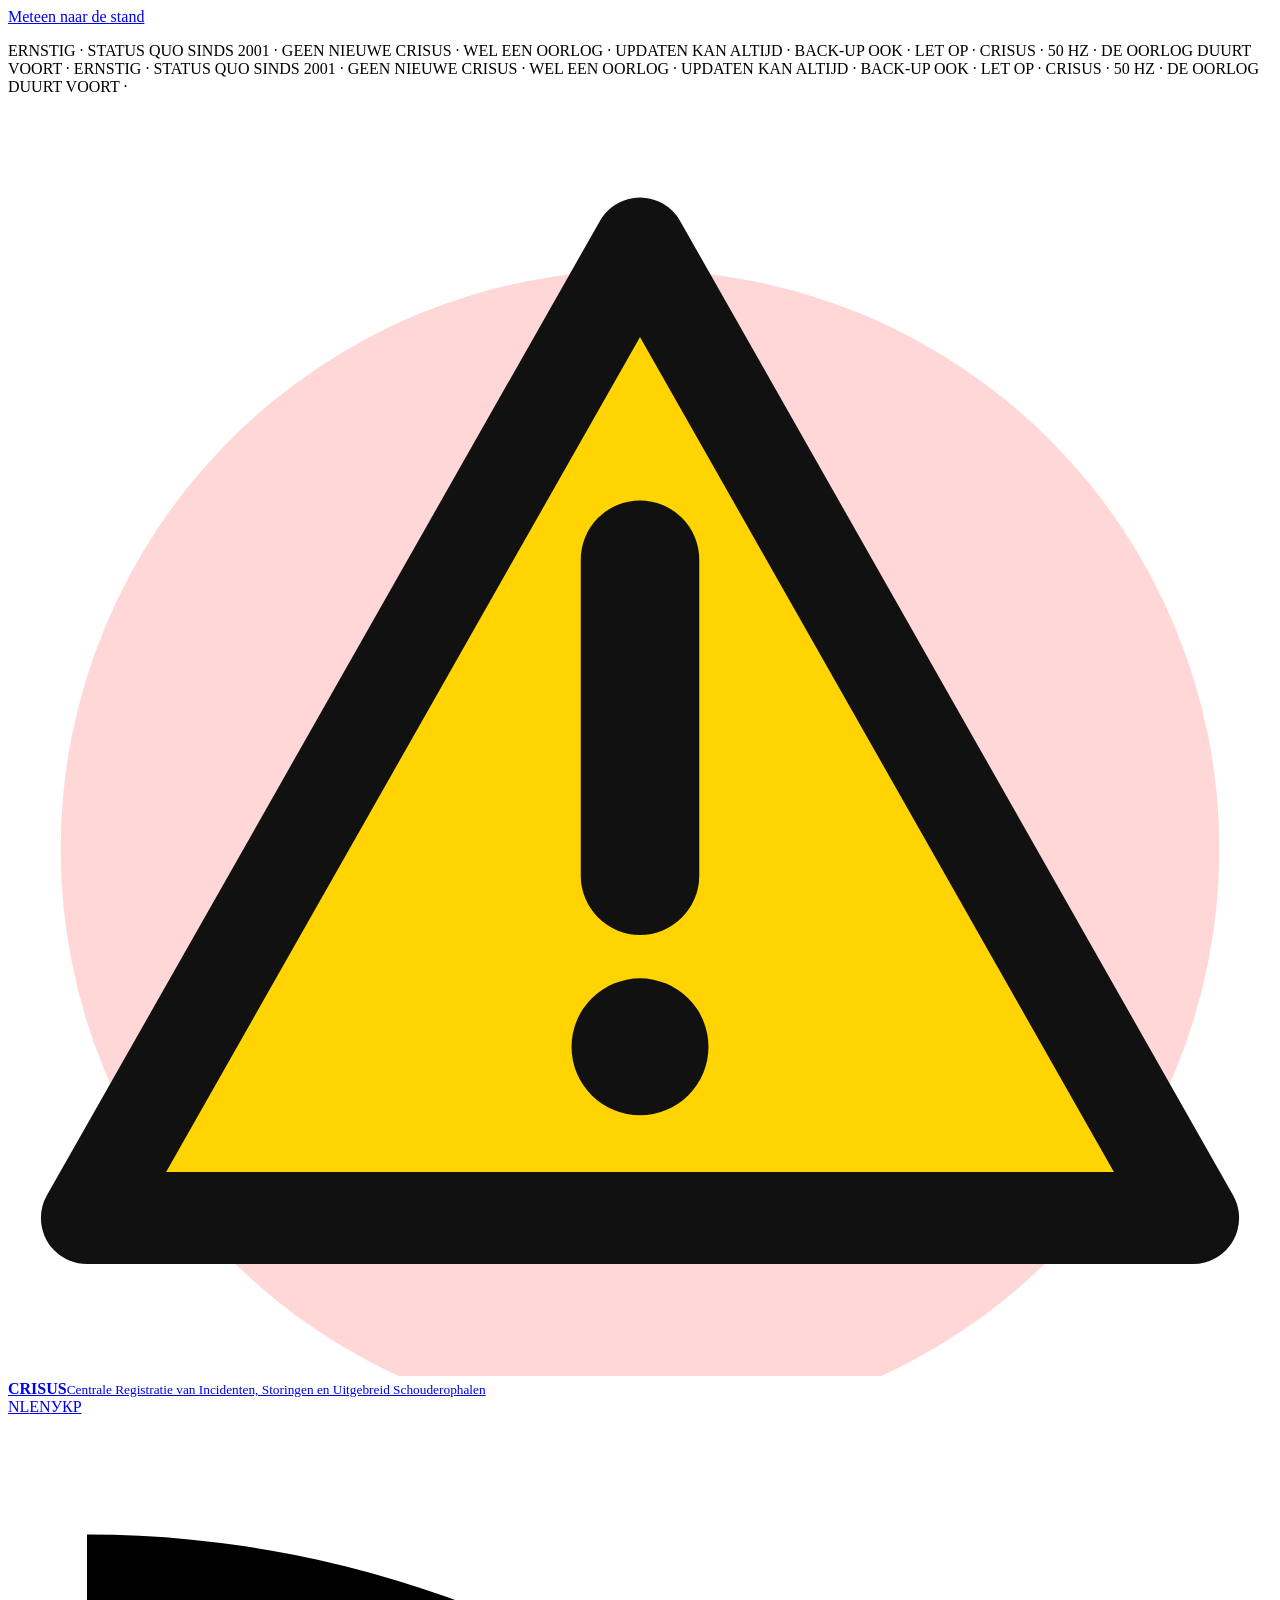
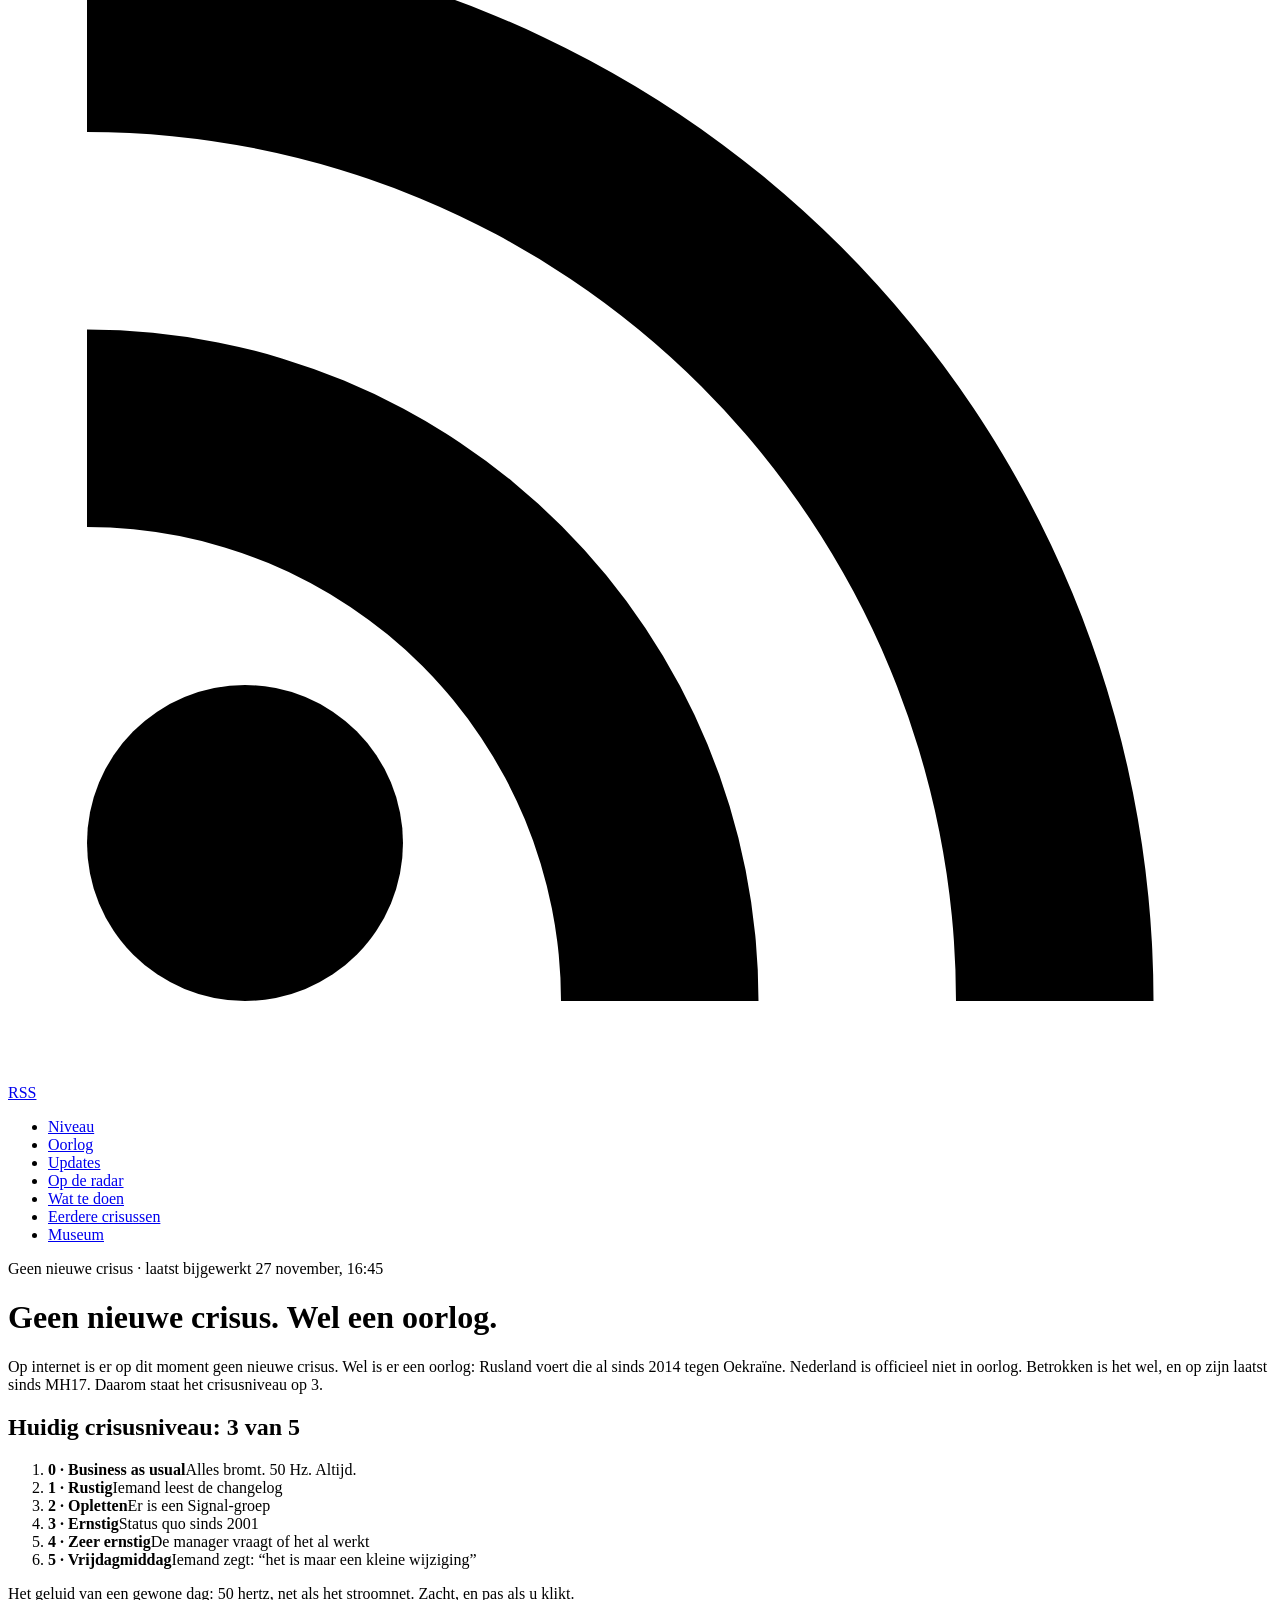
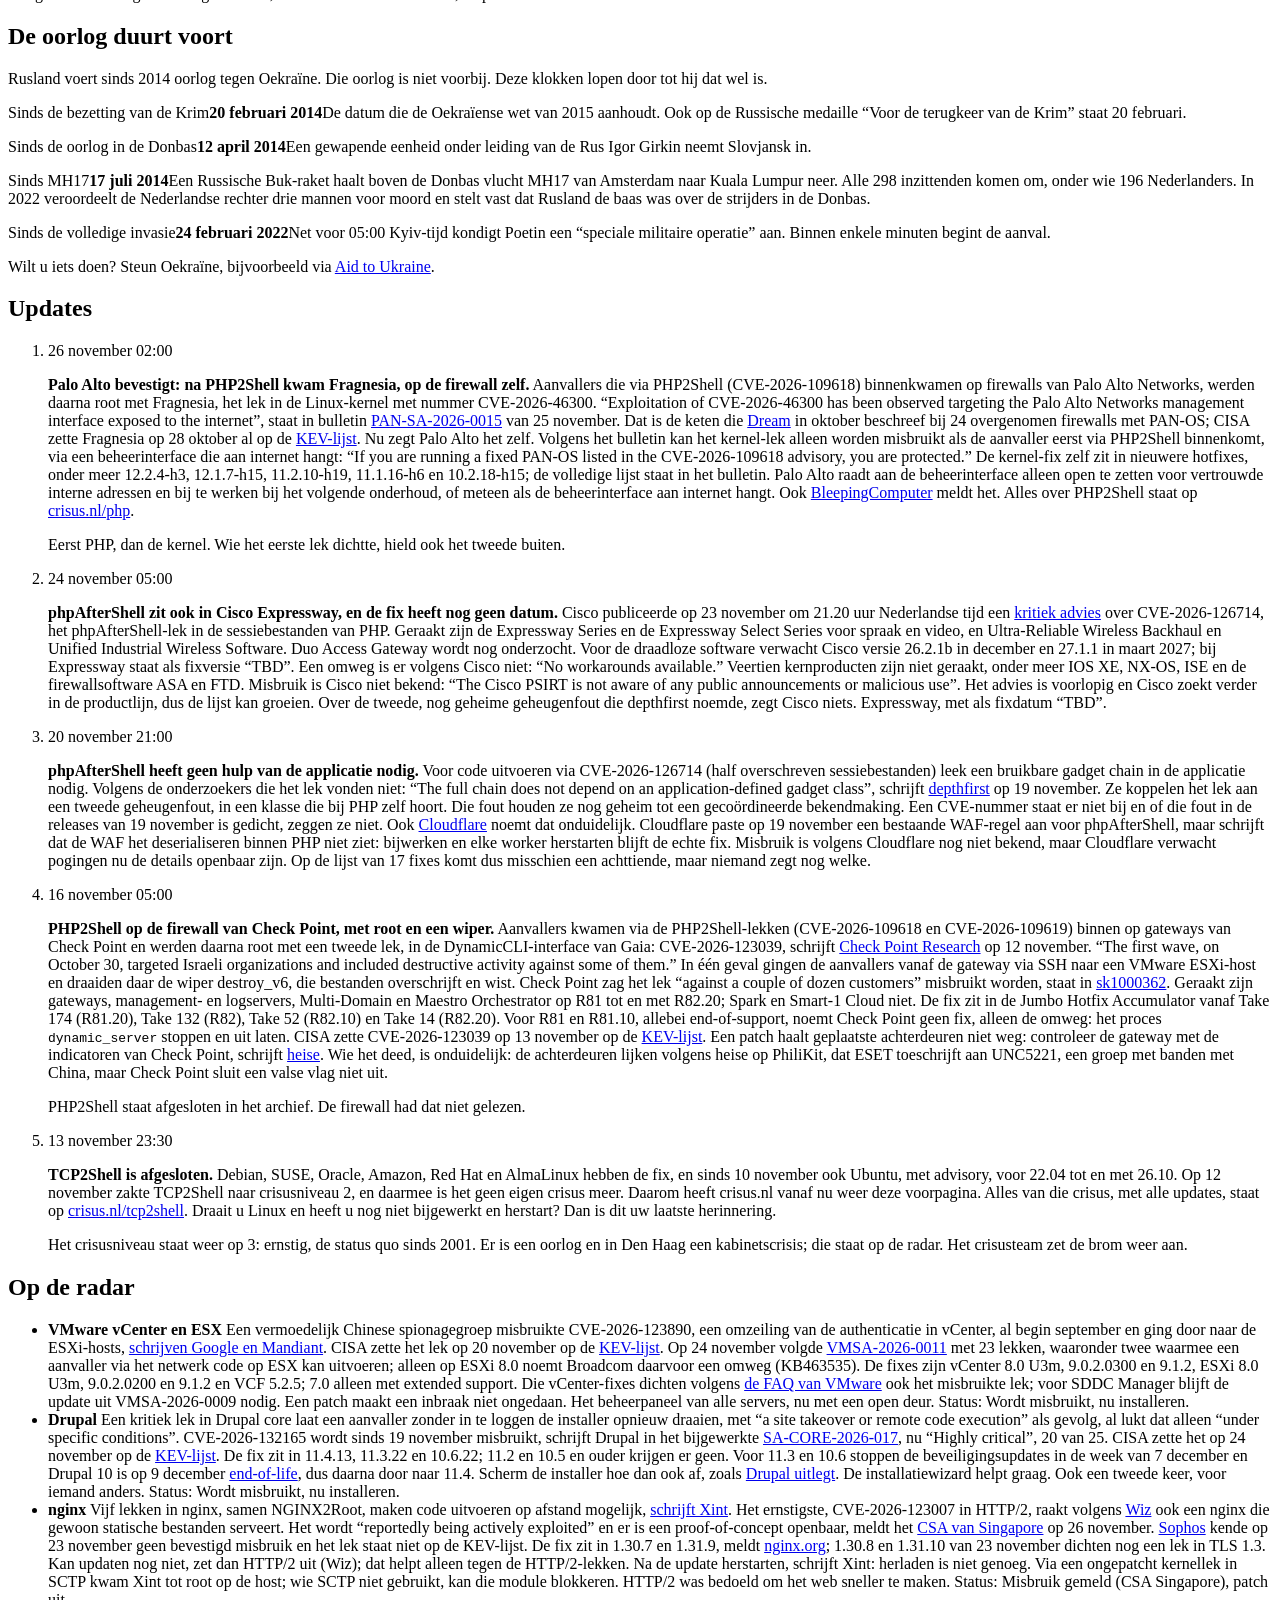
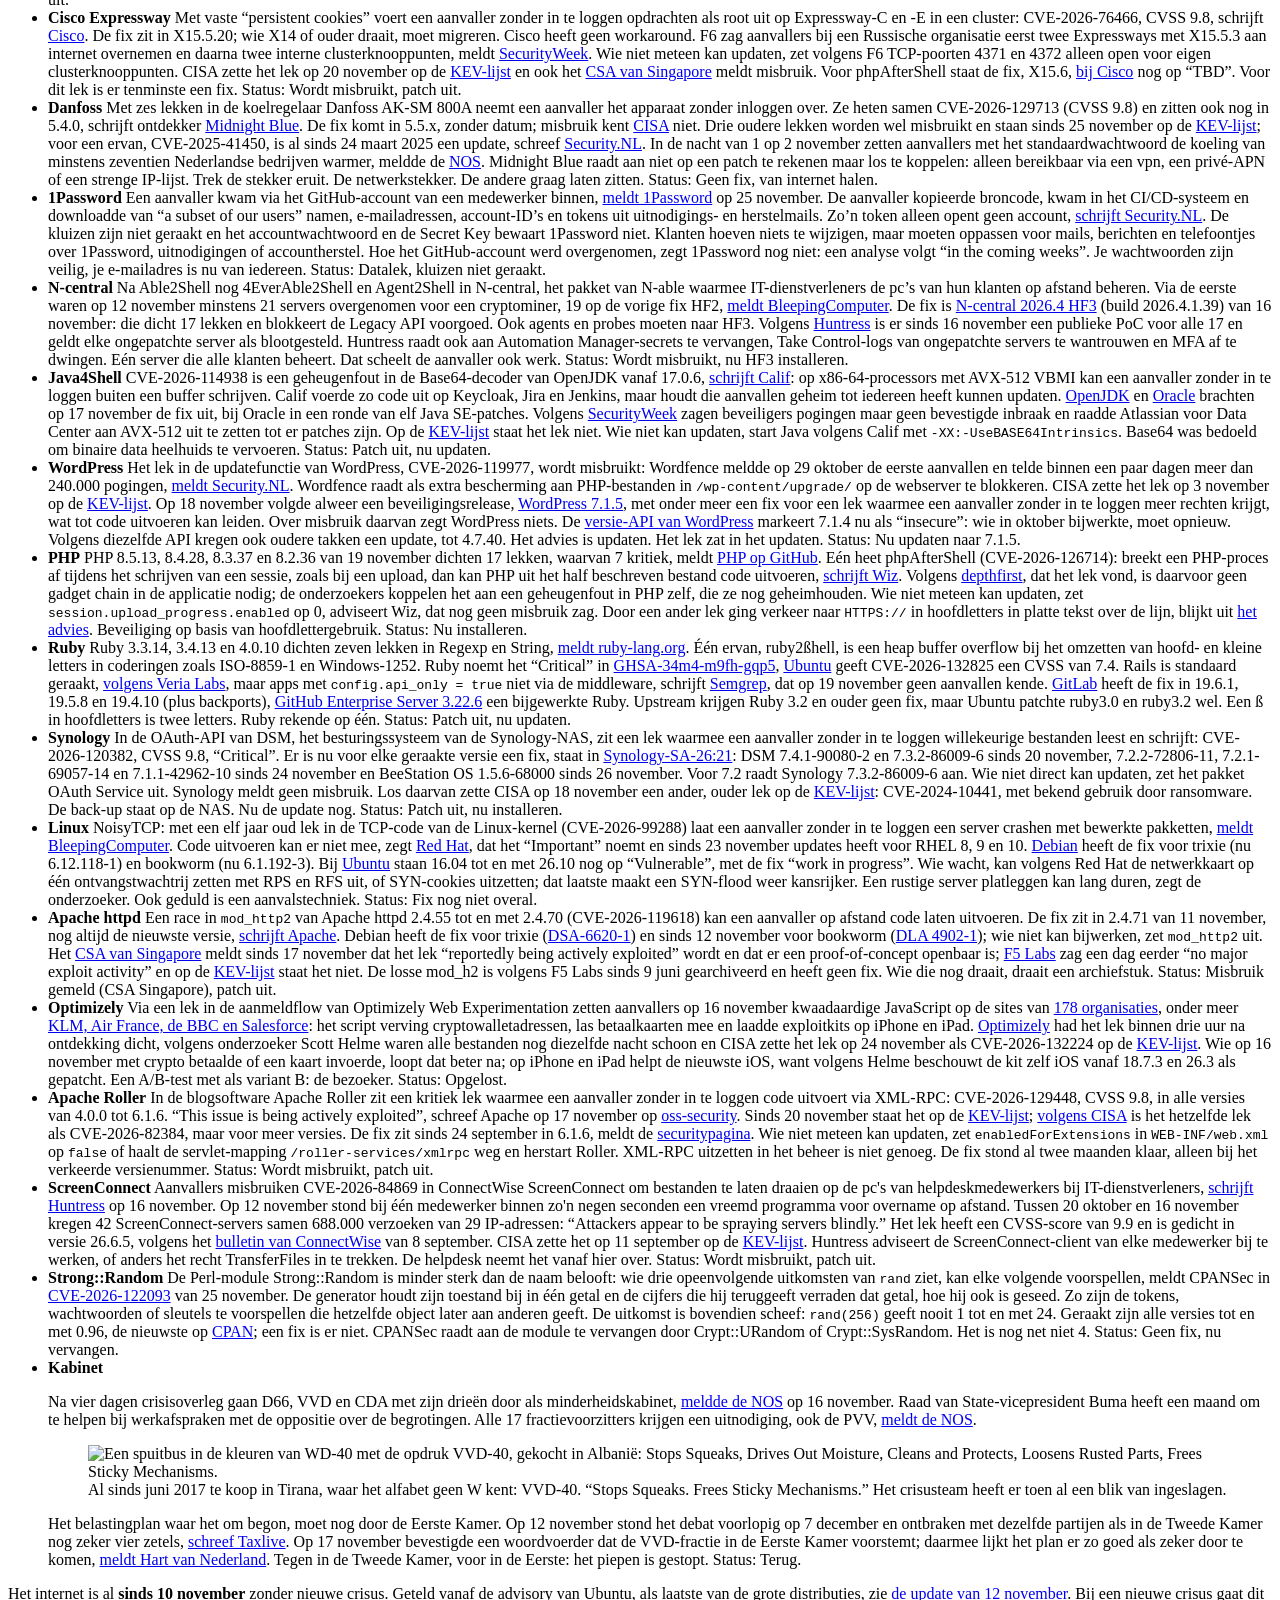
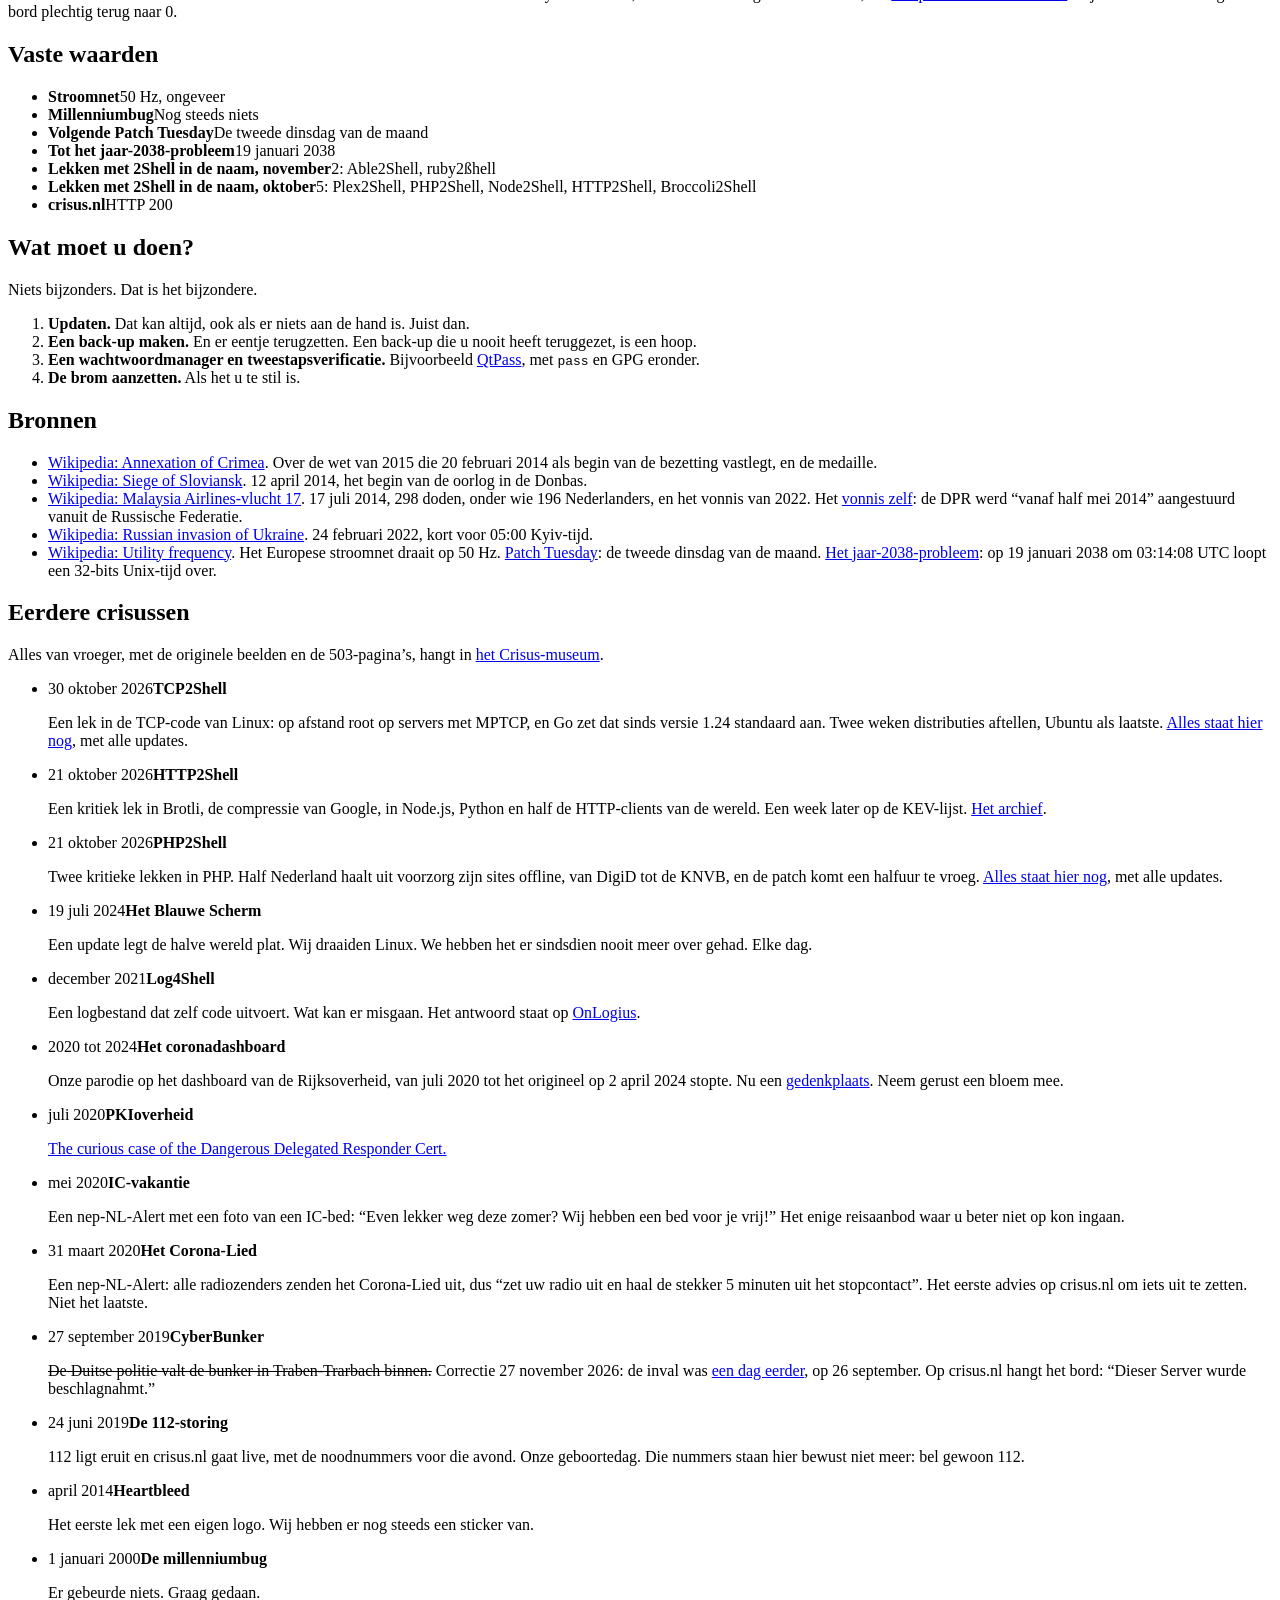
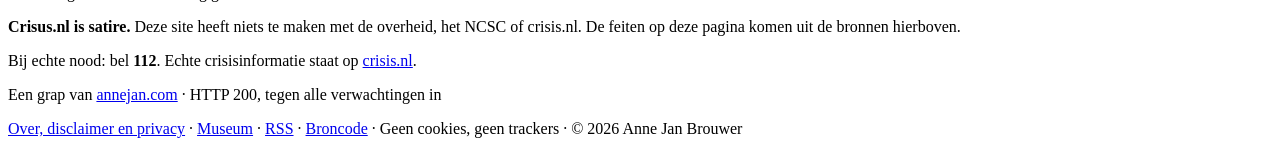
==== commit af3db5ee: "crisus.nl 16:45: nieuwe radarteksten live (PR #11) Co-Authored-By: Claude Opus 5.5 <noreply@anthropi" ====
--- a/site/index.html
+++ b/site/index.html
@@ -13,7 +13,7 @@
 <meta property="og:site_name" content="Crisus">
 <meta property="og:locale" content="nl_NL">
 <meta property="article:published_time" content="2026-11-13T23:30:00+01:00">
-<meta property="article:modified_time" content="2026-11-27T15:30:00+01:00">
+<meta property="article:modified_time" content="2026-11-27T16:45:00+01:00">
 <meta property="og:image" content="https://crisus.nl/og.png?v=9">
 <meta property="og:image:width" content="1200">
 <meta property="og:image:height" content="630">
@@ -45,7 +45,7 @@
   "image": {"@type": "ImageObject", "url": "https://crisus.nl/og.png", "width": 1200, "height": 630},
   "inLanguage": "nl",
   "datePublished": "2026-11-13T23:30:00+01:00",
-  "dateModified": "2026-11-27T15:30:00+01:00",
+  "dateModified": "2026-11-27T16:45:00+01:00",
   "coverageStartTime": "2026-11-13T23:30:00+01:00",
   "author": {"@type": "Person", "name": "Anne Jan Brouwer", "url": "https://annejan.com/"},
   "publisher": {"@type": "Person", "name": "Anne Jan Brouwer", "url": "https://annejan.com/"},
@@ -99,7 +99,7 @@
 </nav>
 
 <main id="inhoud" class="wrap">
-  <p class="kicker">Geen nieuwe crisus · <time datetime="2026-11-27T15:30:00+01:00">laatst bijgewerkt 27 november, 15:30</time><span id="controle" hidden> · laatste controle <time></time>, <span class="uitslag">niets nieuws</span></span></p>
+  <p class="kicker">Geen nieuwe crisus · <time datetime="2026-11-27T16:45:00+01:00">laatst bijgewerkt 27 november, 16:45</time><span id="controle" hidden> · laatste controle <time></time>, <span class="uitslag">niets nieuws</span></span></p>
   <h1>Geen nieuwe crisus. Wel een oorlog.</h1>
   <p class="lead">Op internet is er op dit moment geen nieuwe crisus. Wel is er een oorlog: Rusland voert die al sinds 2014 tegen Oekra&iuml;ne. Nederland is officieel niet in oorlog. Betrokken is het wel, en op zijn laatst sinds MH17. Daarom staat het crisusniveau op 3.</p>
   <p class="vandaag" id="vandaag" hidden></p>
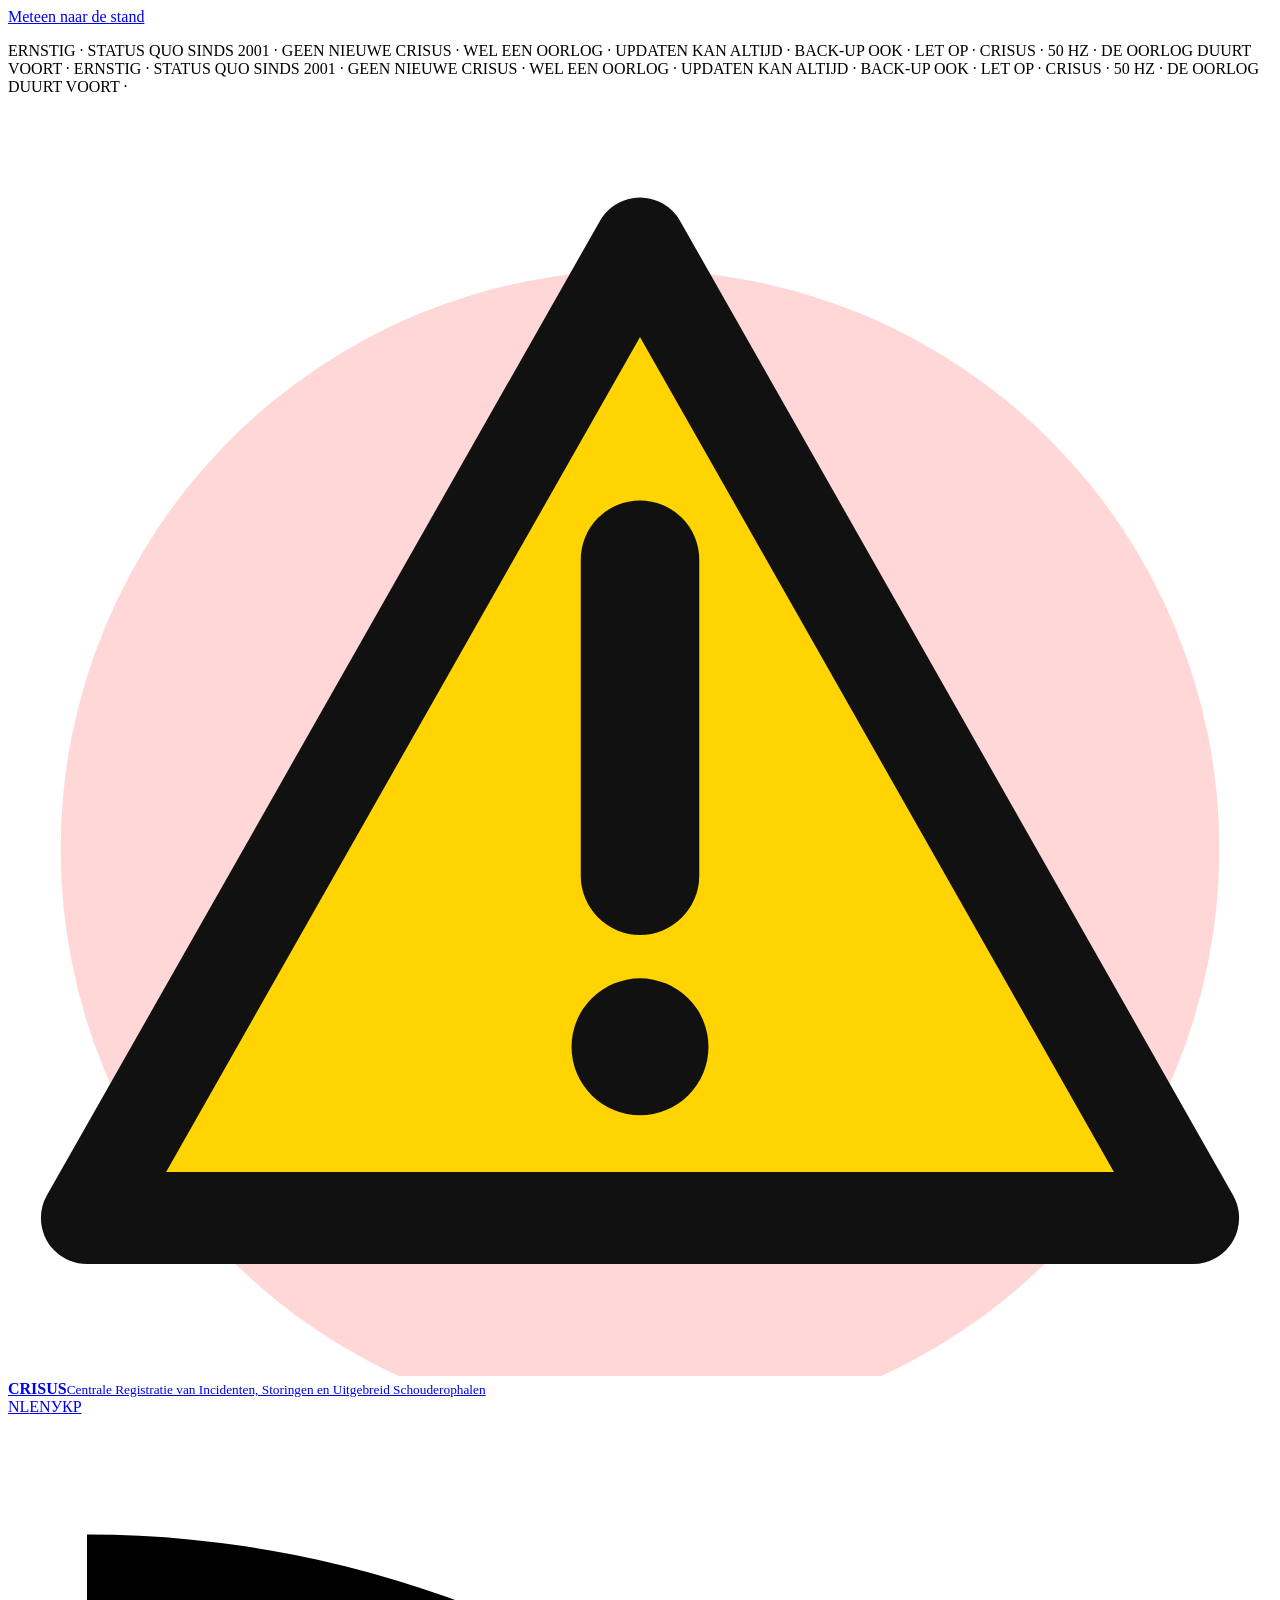
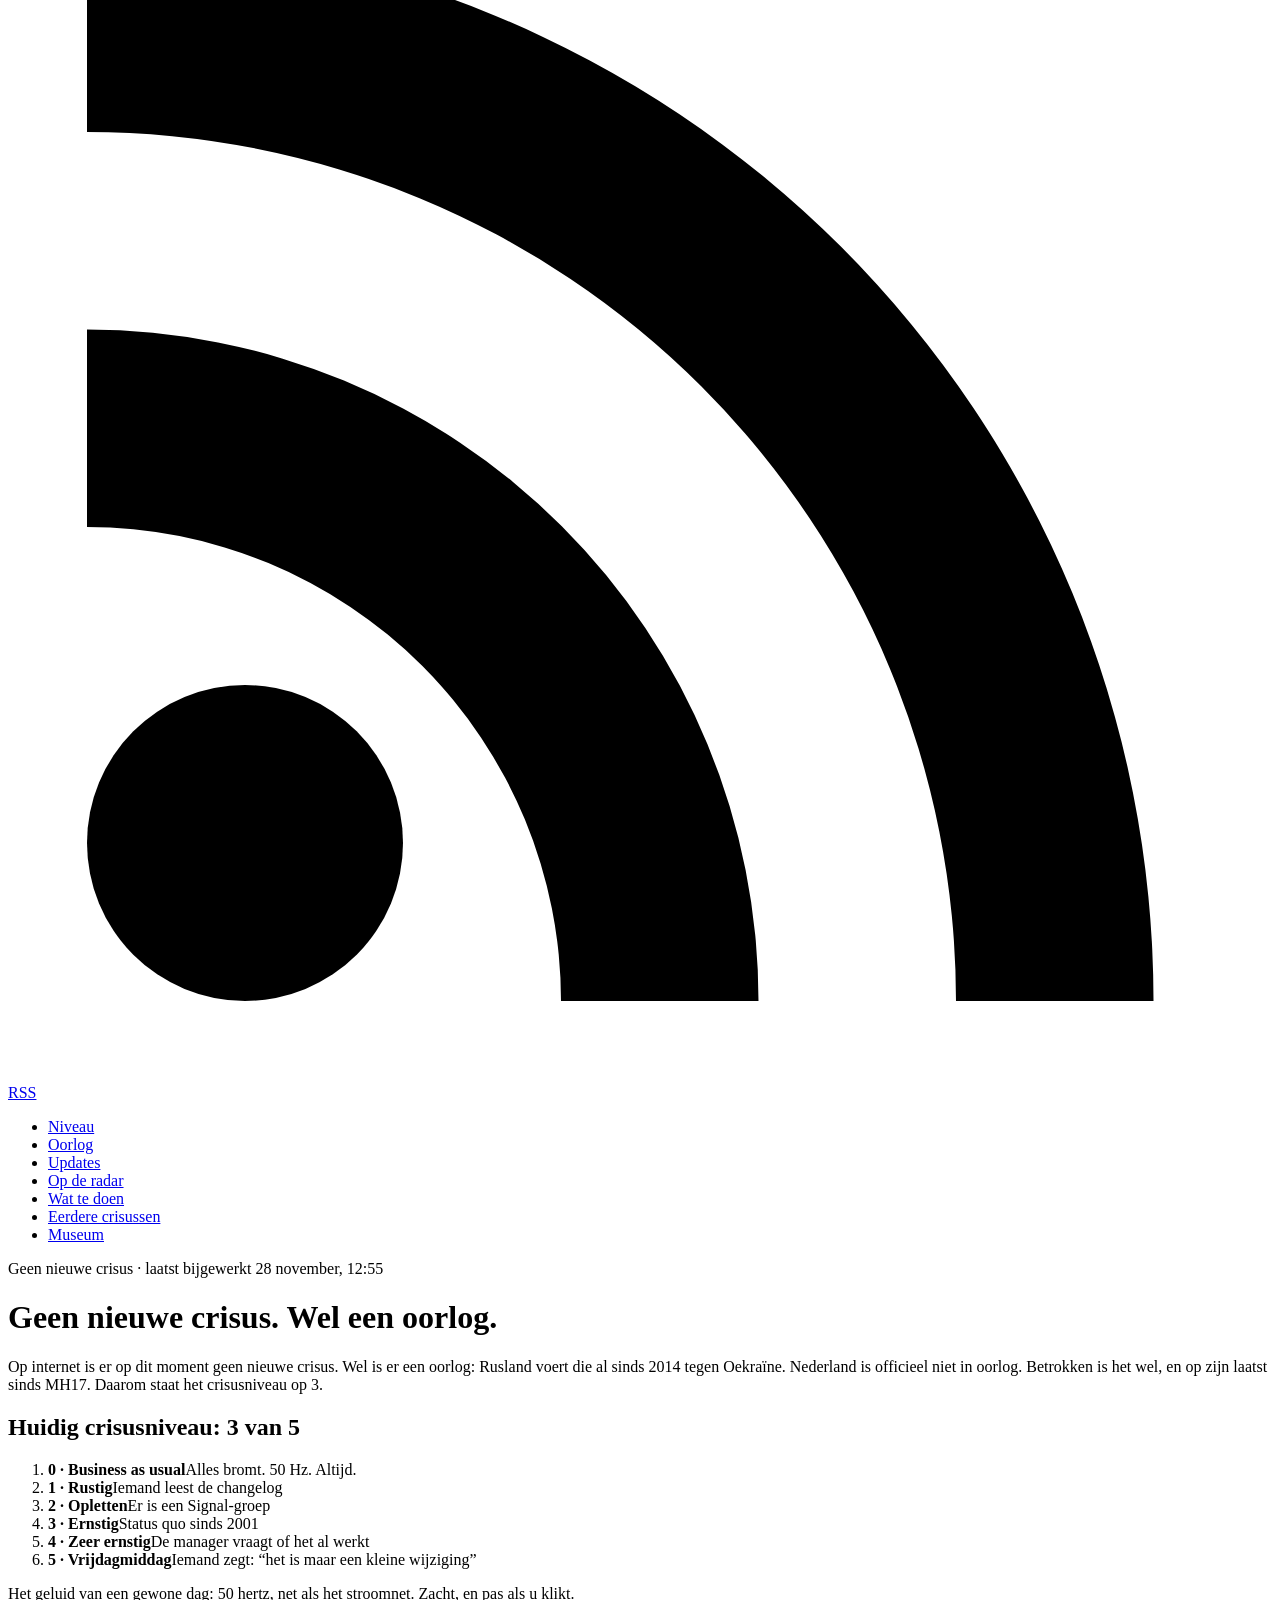
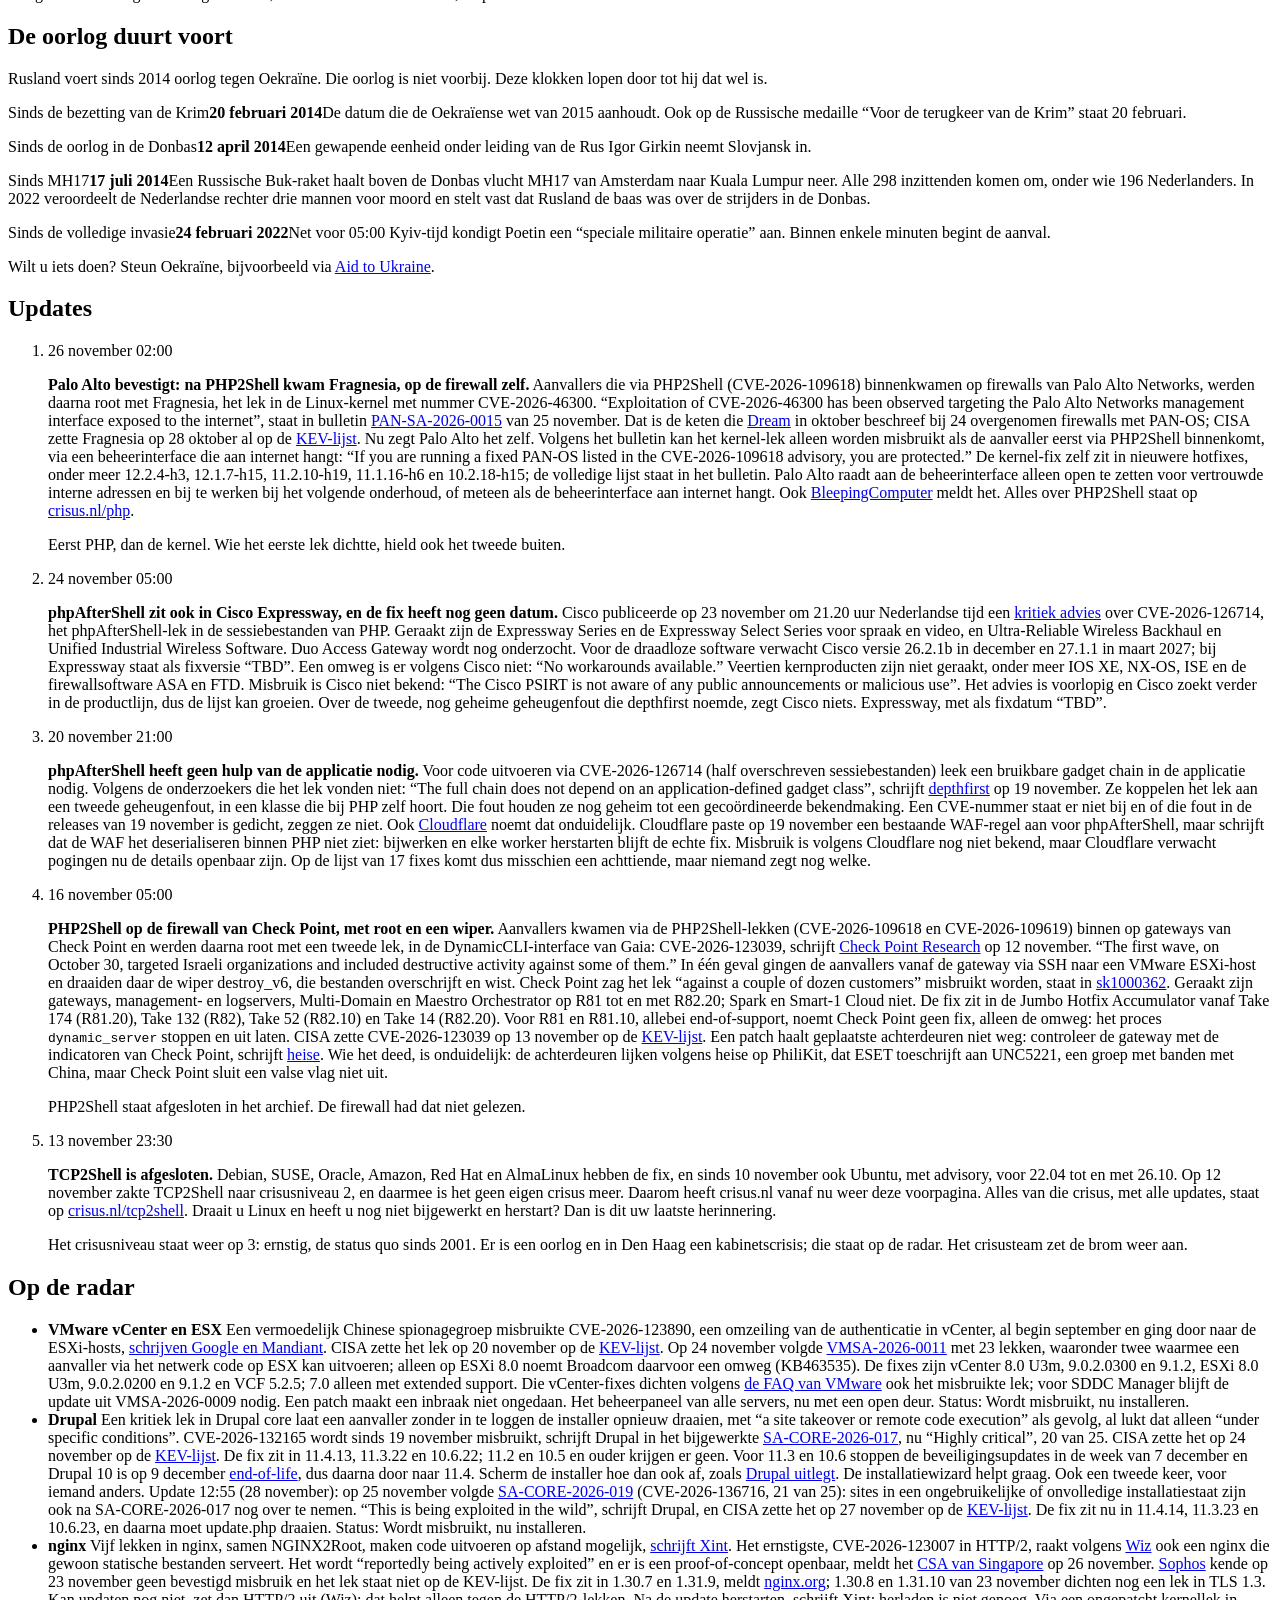
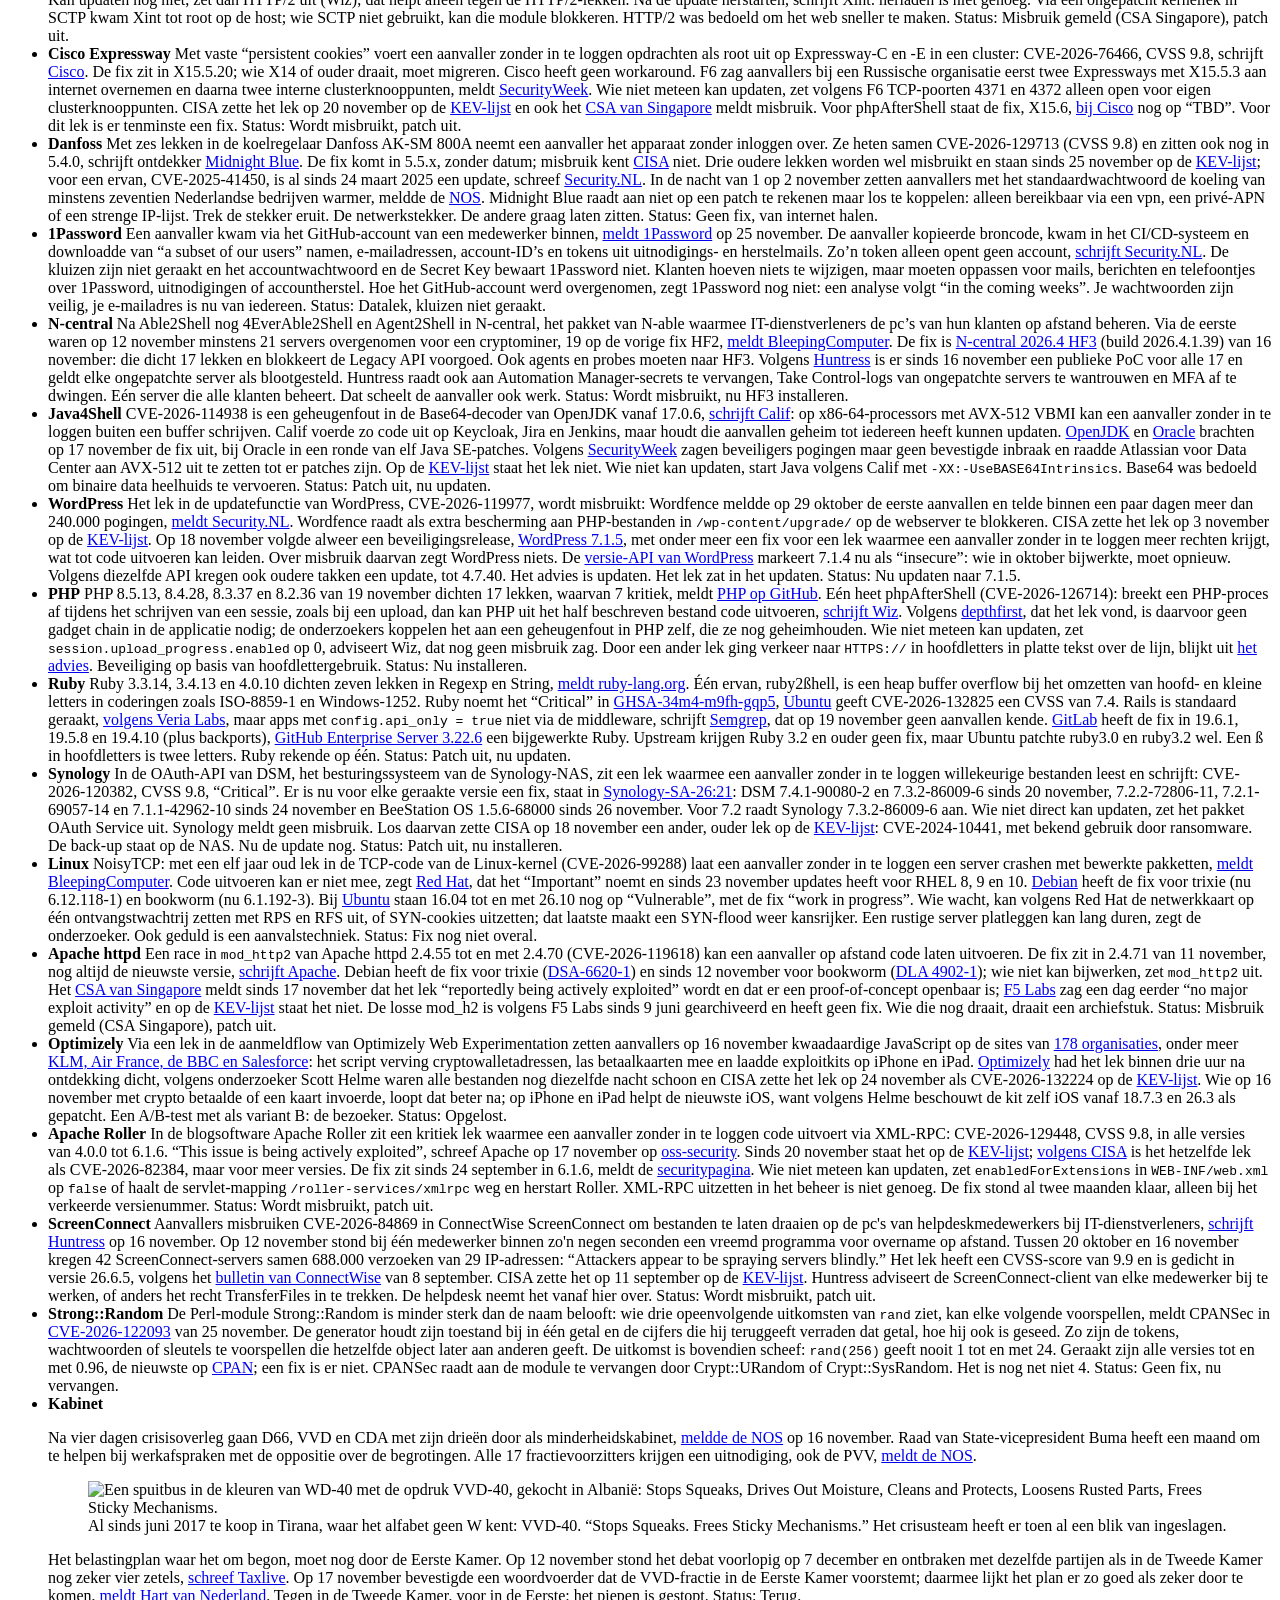
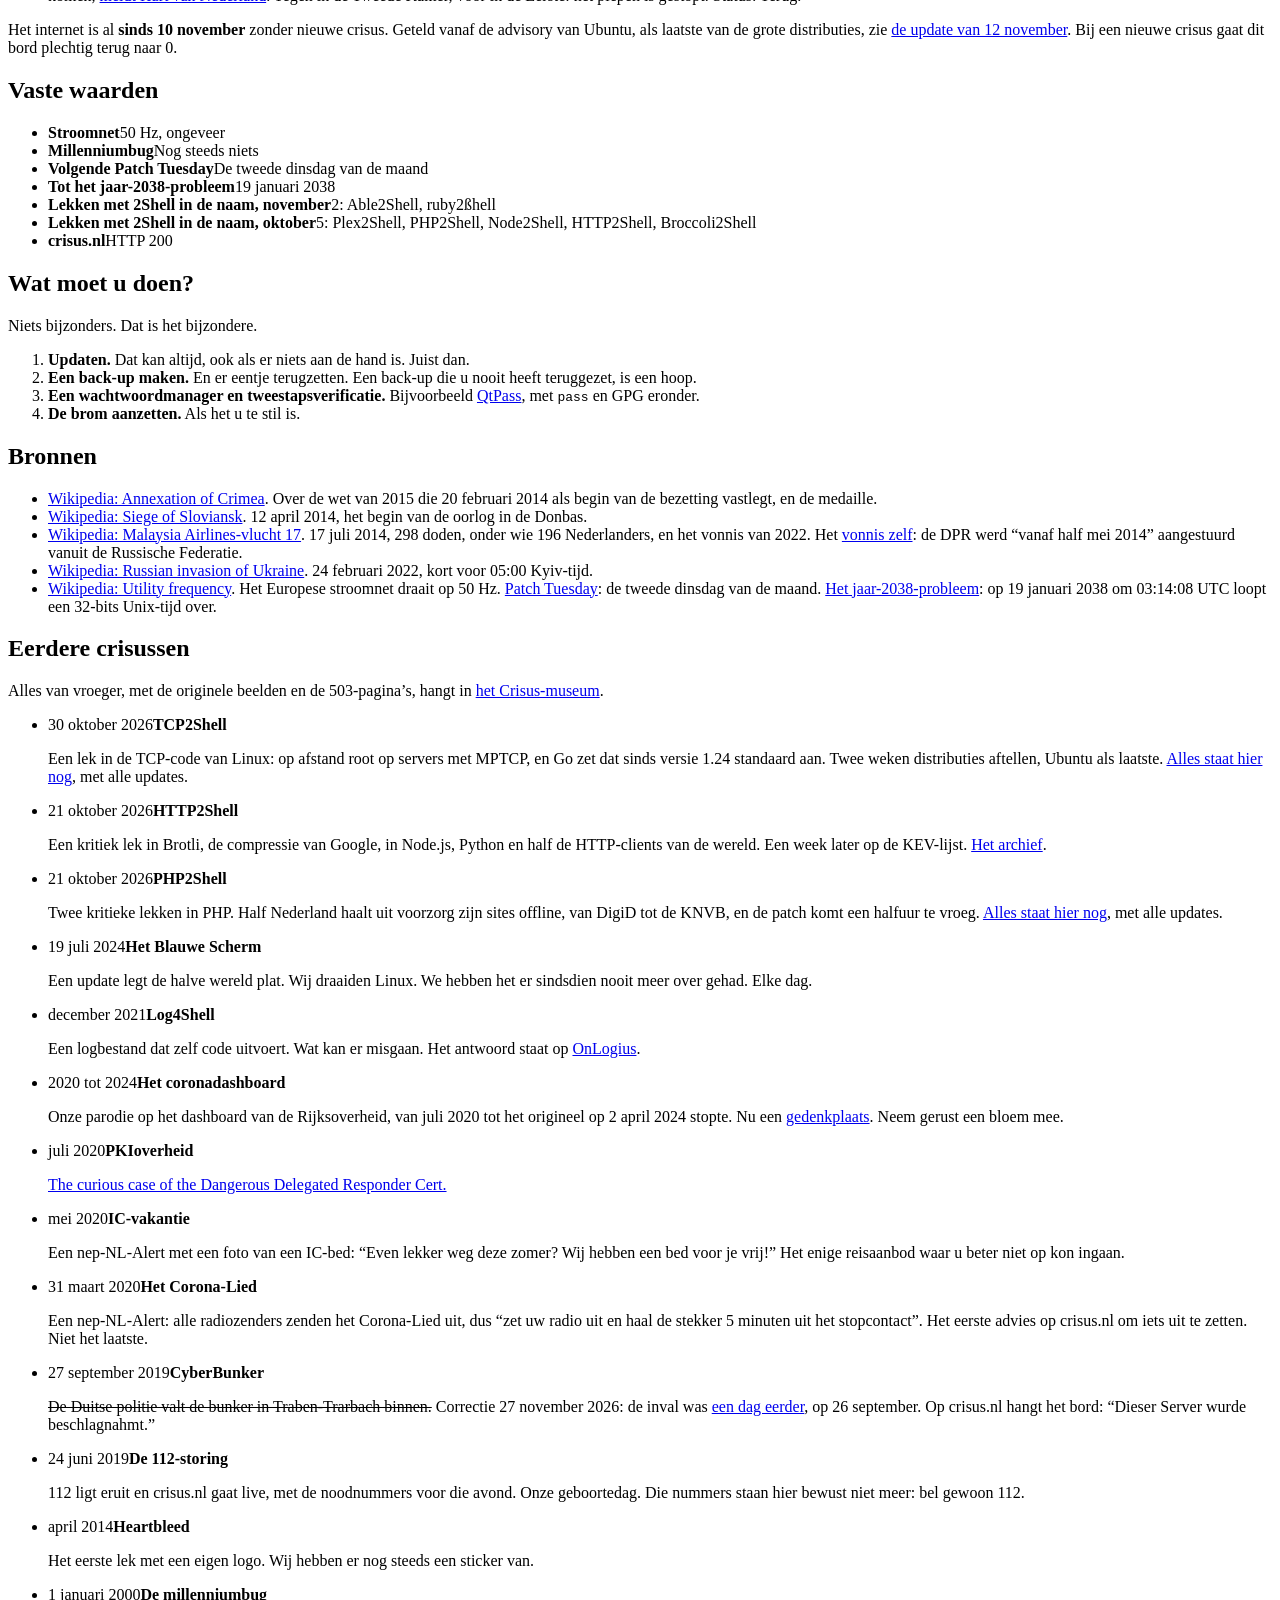
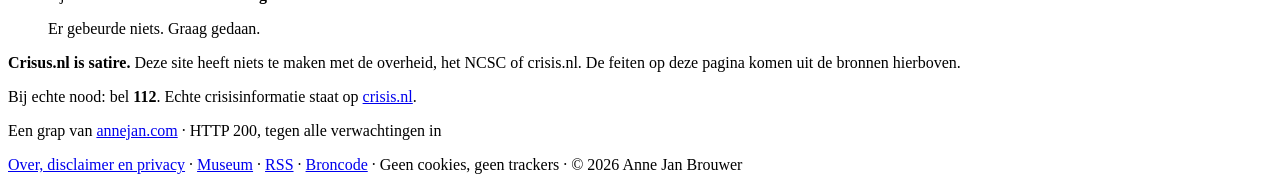
==== commit dcc57cd5: "crisus.nl 12:55: radar Drupal, tweede misbruikt lek SA-CORE-2026-019 (CVE-2026-136716, KEV 27 novemb" ====
--- a/site/index.html
+++ b/site/index.html
@@ -13,7 +13,7 @@
 <meta property="og:site_name" content="Crisus">
 <meta property="og:locale" content="nl_NL">
 <meta property="article:published_time" content="2026-11-13T23:30:00+01:00">
-<meta property="article:modified_time" content="2026-11-27T16:45:00+01:00">
+<meta property="article:modified_time" content="2026-11-28T12:55:00+01:00">
 <meta property="og:image" content="https://crisus.nl/og.png?v=9">
 <meta property="og:image:width" content="1200">
 <meta property="og:image:height" content="630">
@@ -45,7 +45,7 @@
   "image": {"@type": "ImageObject", "url": "https://crisus.nl/og.png", "width": 1200, "height": 630},
   "inLanguage": "nl",
   "datePublished": "2026-11-13T23:30:00+01:00",
-  "dateModified": "2026-11-27T16:45:00+01:00",
+  "dateModified": "2026-11-28T12:55:00+01:00",
   "coverageStartTime": "2026-11-13T23:30:00+01:00",
   "author": {"@type": "Person", "name": "Anne Jan Brouwer", "url": "https://annejan.com/"},
   "publisher": {"@type": "Person", "name": "Anne Jan Brouwer", "url": "https://annejan.com/"},
@@ -99,7 +99,7 @@
 </nav>
 
 <main id="inhoud" class="wrap">
-  <p class="kicker">Geen nieuwe crisus · <time datetime="2026-11-27T16:45:00+01:00">laatst bijgewerkt 27 november, 16:45</time><span id="controle" hidden> · laatste controle <time></time>, <span class="uitslag">niets nieuws</span></span></p>
+  <p class="kicker">Geen nieuwe crisus · <time datetime="2026-11-28T12:55:00+01:00">laatst bijgewerkt 28 november, 12:55</time><span id="controle" hidden> · laatste controle <time></time>, <span class="uitslag">niets nieuws</span></span></p>
   <h1>Geen nieuwe crisus. Wel een oorlog.</h1>
   <p class="lead">Op internet is er op dit moment geen nieuwe crisus. Wel is er een oorlog: Rusland voert die al sinds 2014 tegen Oekra&iuml;ne. Nederland is officieel niet in oorlog. Betrokken is het wel, en op zijn laatst sinds MH17. Daarom staat het crisusniveau op 3.</p>
   <p class="vandaag" id="vandaag" hidden></p>
@@ -148,7 +148,7 @@
   <h2 id="radar">Op de radar</h2>
   <ul class="radar">
     <li id="vcenter" class="rood"><b>VMware vCenter en ESX</b> Een vermoedelijk Chinese spionagegroep misbruikte CVE-2026-123890, een omzeiling van de authenticatie in vCenter, al begin september en ging door naar de ESXi-hosts, <a href="https://cloud.google.com/blog/topics/threat-intelligence/armory-castle-exploits-vsphere" title="Google Cloud Blog: ARMORY CASTLE Exploits vSphere">schrijven Google en Mandiant</a>. CISA zette het lek op 20 november op de <a href="https://www.cisa.gov/news-events/alerts/2026/11/20/cisa-adds-four-known-exploited-vulnerabilities-catalog" title="CISA: CISA Adds Four Known Exploited Vulnerabilities to Catalog">KEV-lijst</a>. Op 24 november volgde <a href="https://support.broadcom.com/web/ecx/support-content-notification/-/external/content/SecurityAdvisories/0/39626" title="Broadcom: VMSA-2026-0011: VMware ESX, vCenter, Workstation, Fusion, and Avi Load Balancer updates address multiple vulnerabilities">VMSA-2026-0011</a> met 23 lekken, waaronder twee waarmee een aanvaller via het netwerk code op ESX kan uitvoeren; alleen op ESXi 8.0 noemt Broadcom daarvoor een omweg (KB463535). De fixes zijn vCenter 8.0 U3m, 9.0.2.0300 en 9.1.2, ESXi 8.0 U3m, 9.0.2.0200 en 9.1.2 en VCF 5.2.5; 7.0 alleen met extended support. Die vCenter-fixes dichten volgens <a href="https://github.com/vmware/vcf-security-and-compliance-guidelines/blob/main/security-advisories/vmsa-2026-0011/README.md" title="VMSA-2026-0011: Questions &amp; Answers">de FAQ van VMware</a> ook het misbruikte lek; voor SDDC Manager blijft de update uit VMSA-2026-0009 nodig. Een patch maakt een inbraak niet ongedaan. Het beheerpaneel van alle servers, nu met een open deur. Status: Wordt misbruikt, nu installeren.</li>
-    <li id="drupal" class="rood"><b>Drupal</b> Een kritiek lek in Drupal core laat een aanvaller zonder in te loggen de installer opnieuw draaien, met &ldquo;a site takeover or remote code execution&rdquo; als gevolg, al lukt dat alleen &ldquo;under specific conditions&rdquo;. CVE-2026-132165 wordt sinds 19 november misbruikt, schrijft Drupal in het bijgewerkte <a href="https://www.drupal.org/sa-core-2026-017" title="Drupal: Drupal core - Highly critical - Remote code execution - SA-CORE-2026-017">SA-CORE-2026-017</a>, nu &ldquo;Highly critical&rdquo;, 20 van 25. CISA zette het op 24 november op de <a href="https://www.cisa.gov/news-events/alerts/2026/11/24/cisa-adds-three-known-exploited-vulnerabilities-catalog" title="CISA: CISA Adds Three Known Exploited Vulnerabilities to Catalog">KEV-lijst</a>. De fix zit in 11.4.13, 11.3.22 en 10.6.22; 11.2 en 10.5 en ouder krijgen er geen. Voor 11.3 en 10.6 stoppen de beveiligingsupdates in de week van 7 december en Drupal 10 is op 9 december <a href="https://www.drupal.org/about/core/policies/core-release-cycles/schedule" title="Drupal: Drupal core release schedule">end-of-life</a>, dus daarna door naar 11.4. Scherm de installer hoe dan ook af, zoals <a href="https://www.drupal.org/docs/administering-a-drupal-site/security-in-drupal/securing-the-installer-installphp" title="Drupal: Securing the installer (install.php)">Drupal uitlegt</a>. De installatiewizard helpt graag. Ook een tweede keer, voor iemand anders. Status: Wordt misbruikt, nu installeren.</li>
+    <li id="drupal" class="rood"><b>Drupal</b> Een kritiek lek in Drupal core laat een aanvaller zonder in te loggen de installer opnieuw draaien, met &ldquo;a site takeover or remote code execution&rdquo; als gevolg, al lukt dat alleen &ldquo;under specific conditions&rdquo;. CVE-2026-132165 wordt sinds 19 november misbruikt, schrijft Drupal in het bijgewerkte <a href="https://www.drupal.org/sa-core-2026-017" title="Drupal: Drupal core - Highly critical - Remote code execution - SA-CORE-2026-017">SA-CORE-2026-017</a>, nu &ldquo;Highly critical&rdquo;, 20 van 25. CISA zette het op 24 november op de <a href="https://www.cisa.gov/news-events/alerts/2026/11/24/cisa-adds-three-known-exploited-vulnerabilities-catalog" title="CISA: CISA Adds Three Known Exploited Vulnerabilities to Catalog">KEV-lijst</a>. De fix zit in 11.4.13, 11.3.22 en 10.6.22; 11.2 en 10.5 en ouder krijgen er geen. Voor 11.3 en 10.6 stoppen de beveiligingsupdates in de week van 7 december en Drupal 10 is op 9 december <a href="https://www.drupal.org/about/core/policies/core-release-cycles/schedule" title="Drupal: Drupal core release schedule">end-of-life</a>, dus daarna door naar 11.4. Scherm de installer hoe dan ook af, zoals <a href="https://www.drupal.org/docs/administering-a-drupal-site/security-in-drupal/securing-the-installer-installphp" title="Drupal: Securing the installer (install.php)">Drupal uitlegt</a>. De installatiewizard helpt graag. Ook een tweede keer, voor iemand anders. Update 12:55 (28 november): op 25 november volgde <a href="https://www.drupal.org/sa-core-2026-019" title="Drupal: SA-CORE-2026-019, Drupal core, Highly critical, Access bypass">SA-CORE-2026-019</a> (CVE-2026-136716, 21 van 25): sites in een ongebruikelijke of onvolledige installatiestaat zijn ook na SA-CORE-2026-017 nog over te nemen. &ldquo;This is being exploited in the wild&rdquo;, schrijft Drupal, en CISA zette het op 27 november op de <a href="https://www.cisa.gov/known-exploited-vulnerabilities-catalog" title="CISA: Known Exploited Vulnerabilities Catalog">KEV-lijst</a>. De fix zit nu in 11.4.14, 11.3.23 en 10.6.23, en daarna moet update.php draaien. Status: Wordt misbruikt, nu installeren.</li>
     <li id="nginx" class="rood"><b>nginx</b> Vijf lekken in nginx, samen NGINX2Root, maken code uitvoeren op afstand mogelijk, <a href="https://xint.io/blog/nginx2root-remote-code-execution" title="Xint: NGINX2Root: New Remote Code Execution Vulnerabilities in nginx Require Urgent Patching">schrijft Xint</a>. Het ernstigste, CVE-2026-123007 in HTTP/2, raakt volgens <a href="https://www.wiz.io/blog/nginx-http2-rce-vulnerabilities" title="Wiz: Unauthenticated Remote Code Execution in NGINX: CVE-2026-123633 and CVE-2026-123007">Wiz</a> ook een nginx die gewoon statische bestanden serveert. Het wordt &ldquo;reportedly being actively exploited&rdquo; en er is een proof-of-concept openbaar, meldt het <a href="https://www.csa.gov.sg/alerts-and-advisories/alerts/al-2026-168/" title="CSA Singapore: Active Exploitation of Vulnerability in F5 NGINX">CSA van Singapore</a> op 26 november. <a href="https://www.sophos.com/en-us/security-advisories/sophos-sa-20261118-nginx2root" title="Sophos: Advisory: NGINX Vulnerabilities - nginx2root (CVE-2026-123007 and others)">Sophos</a> kende op 23 november geen bevestigd misbruik en het lek staat niet op de KEV-lijst. De fix zit in 1.30.7 en 1.31.9, meldt <a href="https://nginx.org/" title="nginx.org: nginx-1.30.8 stable and nginx-1.31.10 mainline versions have been released">nginx.org</a>; 1.30.8 en 1.31.10 van 23 november dichten nog een lek in TLS 1.3. Kan updaten nog niet, zet dan HTTP/2 uit (Wiz); dat helpt alleen tegen de HTTP/2-lekken. Na de update herstarten, schrijft Xint: herladen is niet genoeg. Via een ongepatcht kernellek in SCTP kwam Xint tot root op de host; wie SCTP niet gebruikt, kan die module blokkeren. HTTP/2 was bedoeld om het web sneller te maken. Status: Misbruik gemeld (CSA Singapore), patch uit.</li>
     <li id="expressway" class="rood"><b>Cisco Expressway</b> Met vaste &ldquo;persistent cookies&rdquo; voert een aanvaller zonder in te loggen opdrachten als root uit op Expressway-C en -E in een cluster: CVE-2026-76466, CVSS 9.8, schrijft <a href="https://sec.cloudapps.cisco.com/security/center/content/CiscoSecurityAdvisory/cisco-sa-vcs-static-cred-hr7EWZ8t" title="Cisco: Cisco Expressway Series Remote Code Execution Vulnerability">Cisco</a>. De fix zit in X15.5.20; wie X14 of ouder draait, moet migreren. Cisco heeft geen workaround. F6 zag aanvallers bij een Russische organisatie eerst twee Expressways met X15.5.3 aan internet overnemen en daarna twee interne clusterknooppunten, meldt <a href="https://www.securityweek.com/hackers-exploit-cisco-expressway-vulnerability-soon-after-poc-release/" title="SecurityWeek: Hackers Exploit Cisco Expressway Vulnerability Soon After PoC Release">SecurityWeek</a>. Wie niet meteen kan updaten, zet volgens F6 TCP-poorten 4371 en 4372 alleen open voor eigen clusterknooppunten. CISA zette het lek op 20 november op de <a href="https://www.cisa.gov/news-events/alerts/2026/11/20/cisa-adds-four-known-exploited-vulnerabilities-catalog" title="CISA: CISA Adds Four Known Exploited Vulnerabilities to Catalog">KEV-lijst</a> en ook het <a href="https://www.csa.gov.sg/alerts-and-advisories/alerts/al-2026-170/" title="CSA Singapore: Active Exploitation of Vulnerability in Cisco Expressway">CSA van Singapore</a> meldt misbruik. Voor phpAfterShell staat de fix, X15.6, <a href="https://sec.cloudapps.cisco.com/security/center/content/CiscoSecurityAdvisory/cisco-sa-phpaftershell-nov-2026-kT9pL4Xe" title="Cisco: Vulnerability in PHP Affecting Cisco Products: November 2026">bij Cisco</a> nog op &ldquo;TBD&rdquo;. Voor dit lek is er tenminste een fix. Status: Wordt misbruikt, patch uit.</li>
     <li id="danfoss" class="rood"><b>Danfoss</b> Met zes lekken in de koelregelaar Danfoss AK-SM 800A neemt een aanvaller het apparaat zonder inloggen over. Ze heten samen CVE-2026-129713 (CVSS 9.8) en zitten ook nog in 5.4.0, schrijft ontdekker <a href="https://www.midnightblue.nl/blog/multiple-rce-danfoss-aksm800a" title="Midnight Blue: Don't bother patching: multiple remote code execution vulnerabilities in Danfoss AK-SM800A">Midnight Blue</a>. De fix komt in 5.5.x, zonder datum; misbruik kent <a href="https://www.cisa.gov/news-events/ics-advisories/icsa-26-328-03" title="CISA: Danfoss AK-SM 8xxA Series (ICSA-26-328-03)">CISA</a> niet. Drie oudere lekken worden wel misbruikt en staan sinds 25 november op de <a href="https://www.cisa.gov/news-events/alerts/2026/11/25/cisa-adds-10-known-exploited-vulnerabilities-catalog" title="CISA: CISA Adds 10 Known Exploited Vulnerabilities to Catalog">KEV-lijst</a>; voor een ervan, CVE-2025-41450, is al sinds 24 maart 2025 een update, schreef <a href="https://www.security.nl/posting/961020/Honderden+kwetsbare+Danfoss-koelsystemen+nog+steeds+op+internet+te+vinden" title="Security.NL: Honderden kwetsbare Danfoss-koelsystemen nog steeds op internet te vinden">Security.NL</a>. In de nacht van 1 op 2 november zetten aanvallers met het standaardwachtwoord de koeling van minstens zeventien Nederlandse bedrijven warmer, meldde de <a href="https://nos.nl/artikel/2637734-ook-koelsystemen-in-nederland-aangevallen-bij-17-bedrijven-temperatuur-aangepast" title="NOS: Ook koelsystemen in Nederland aangevallen, bij 17 bedrijven temperatuur aangepast">NOS</a>. Midnight Blue raadt aan niet op een patch te rekenen maar los te koppelen: alleen bereikbaar via een vpn, een priv&eacute;-APN of een strenge IP-lijst. Trek de stekker eruit. De netwerkstekker. De andere graag laten zitten. Status: Geen fix, van internet halen.</li>
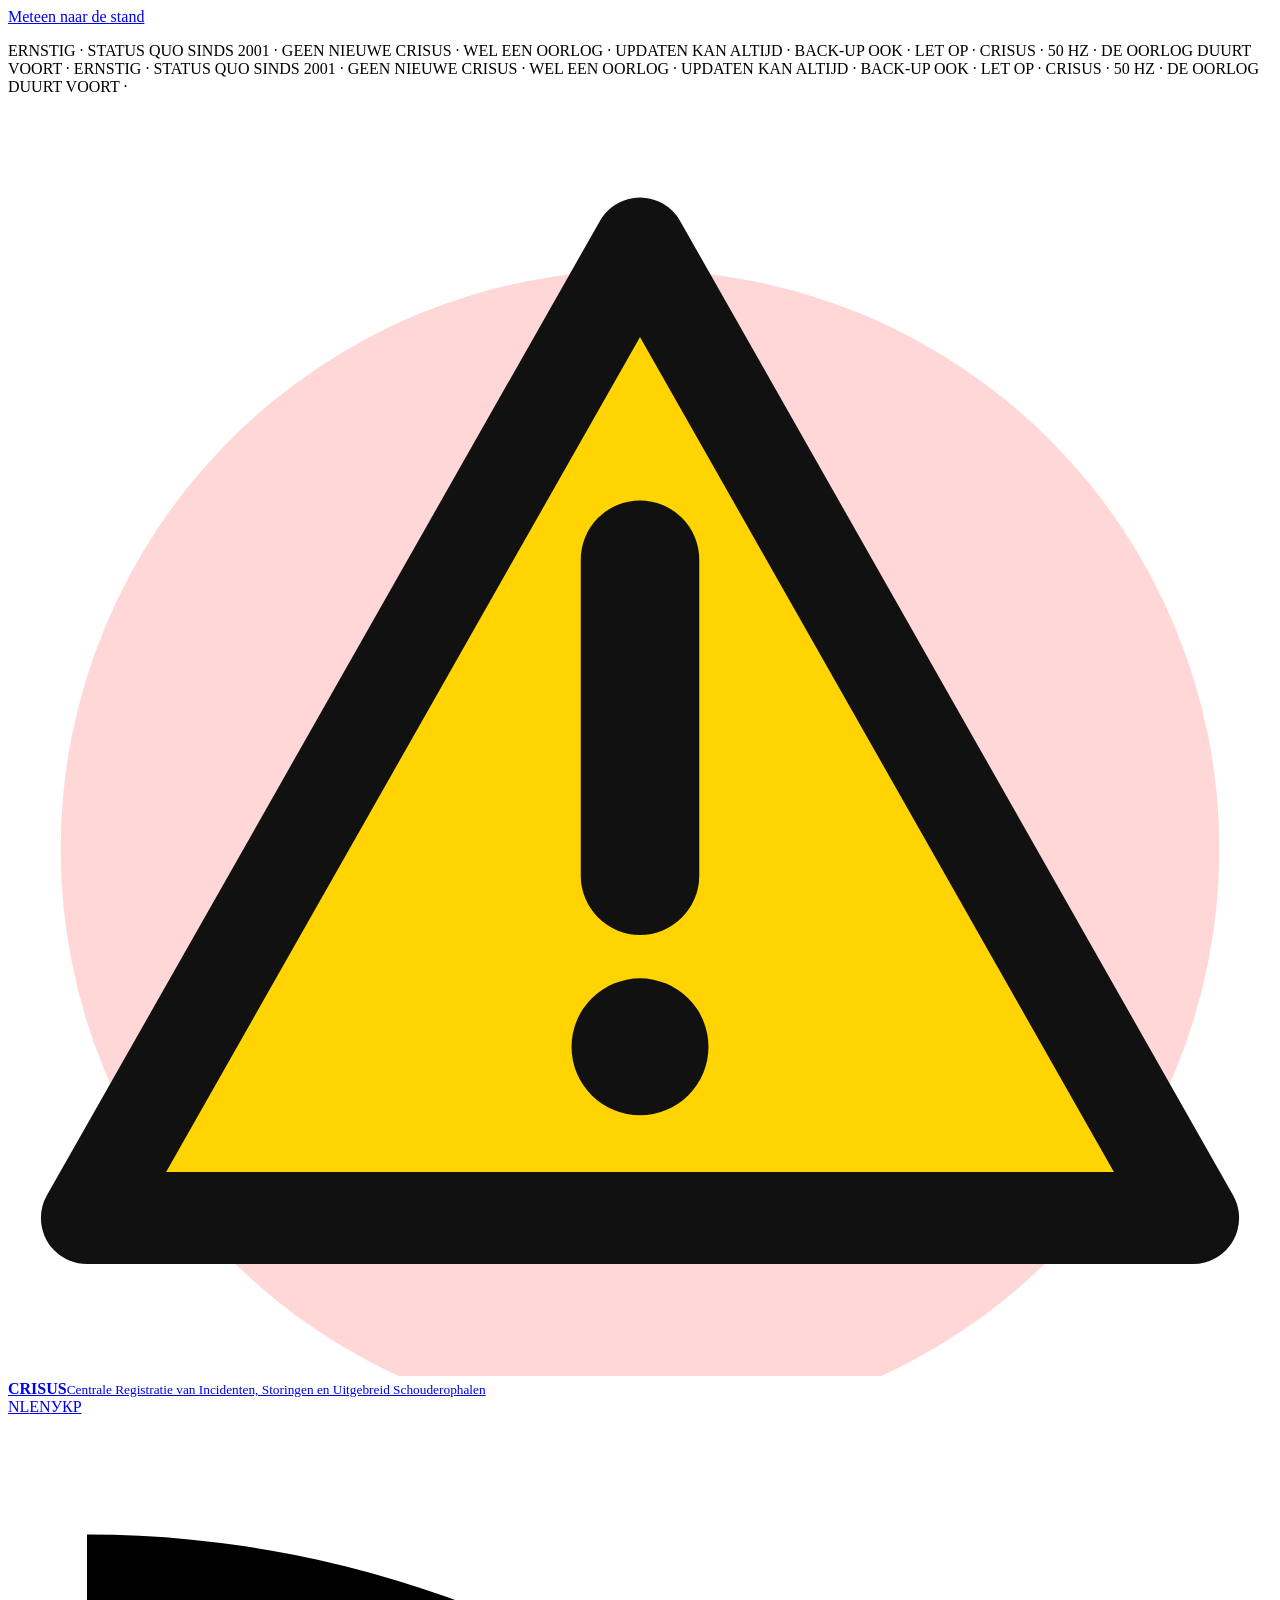
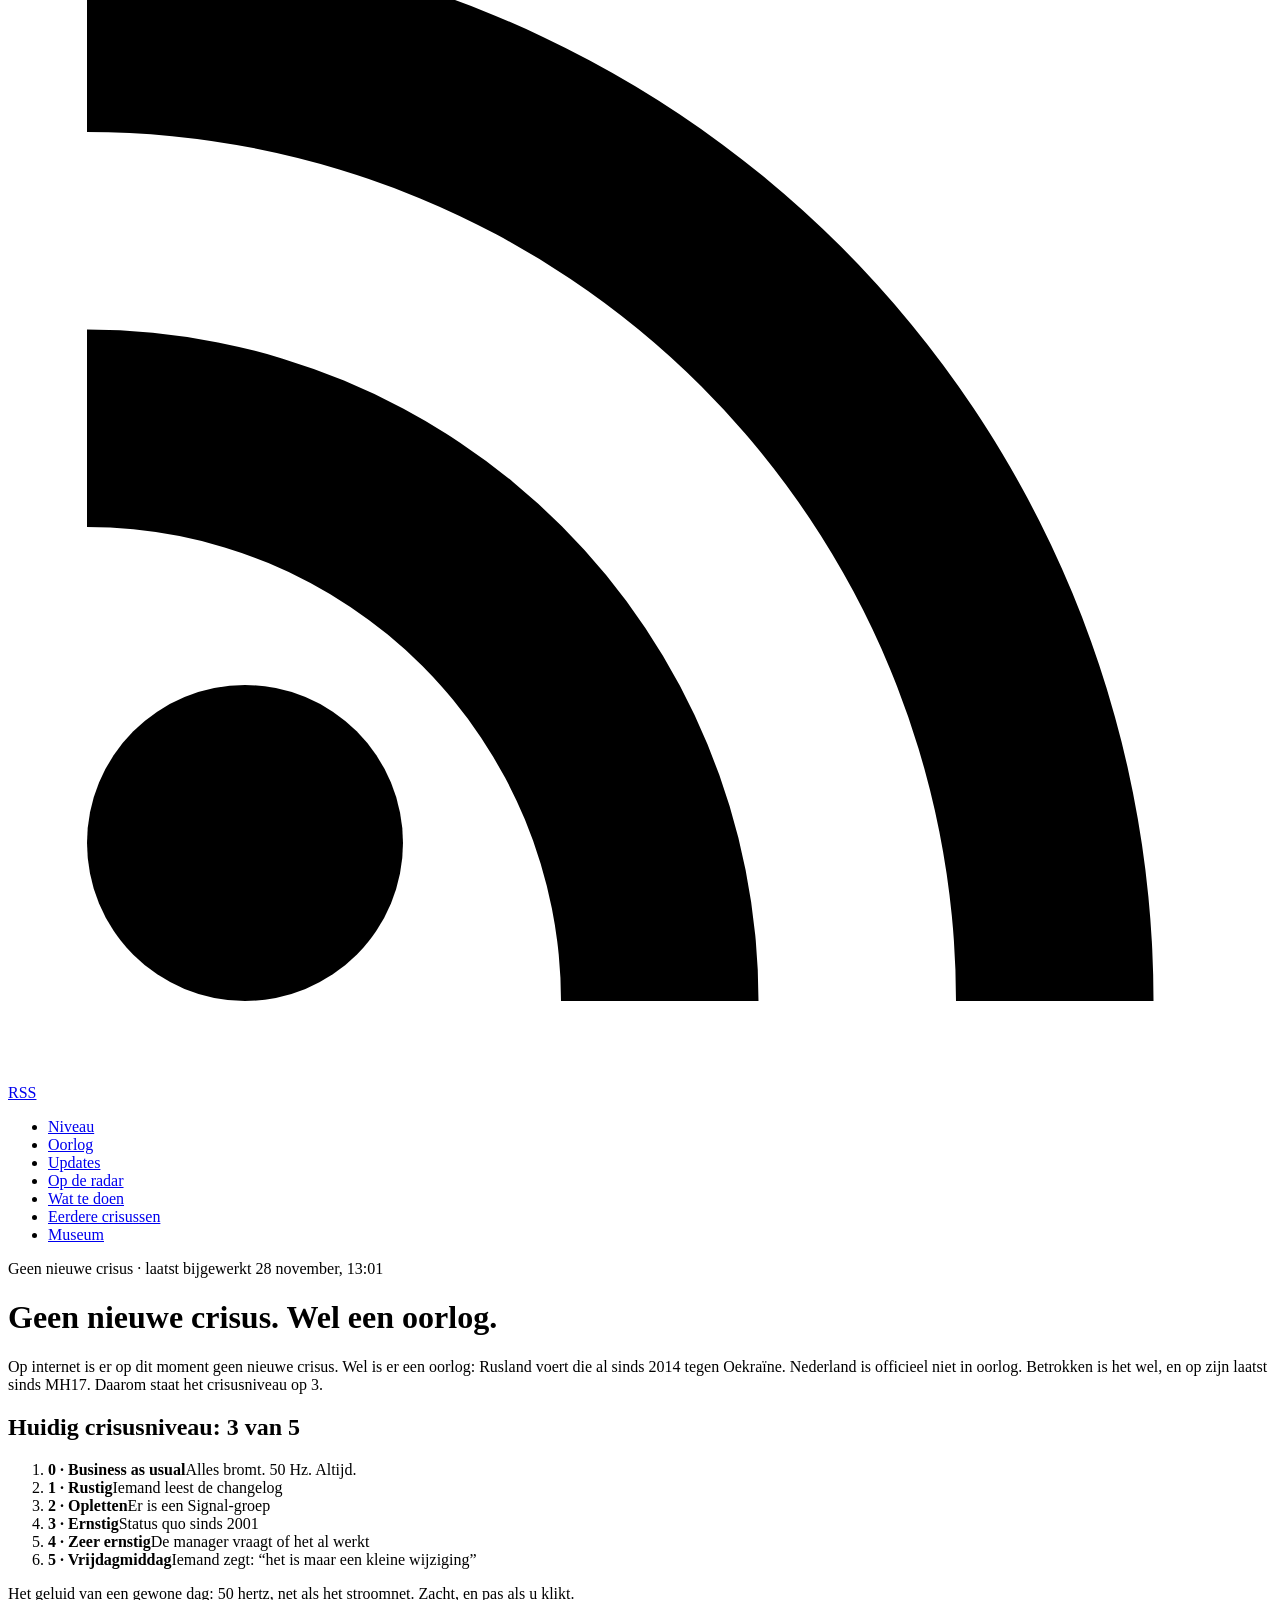
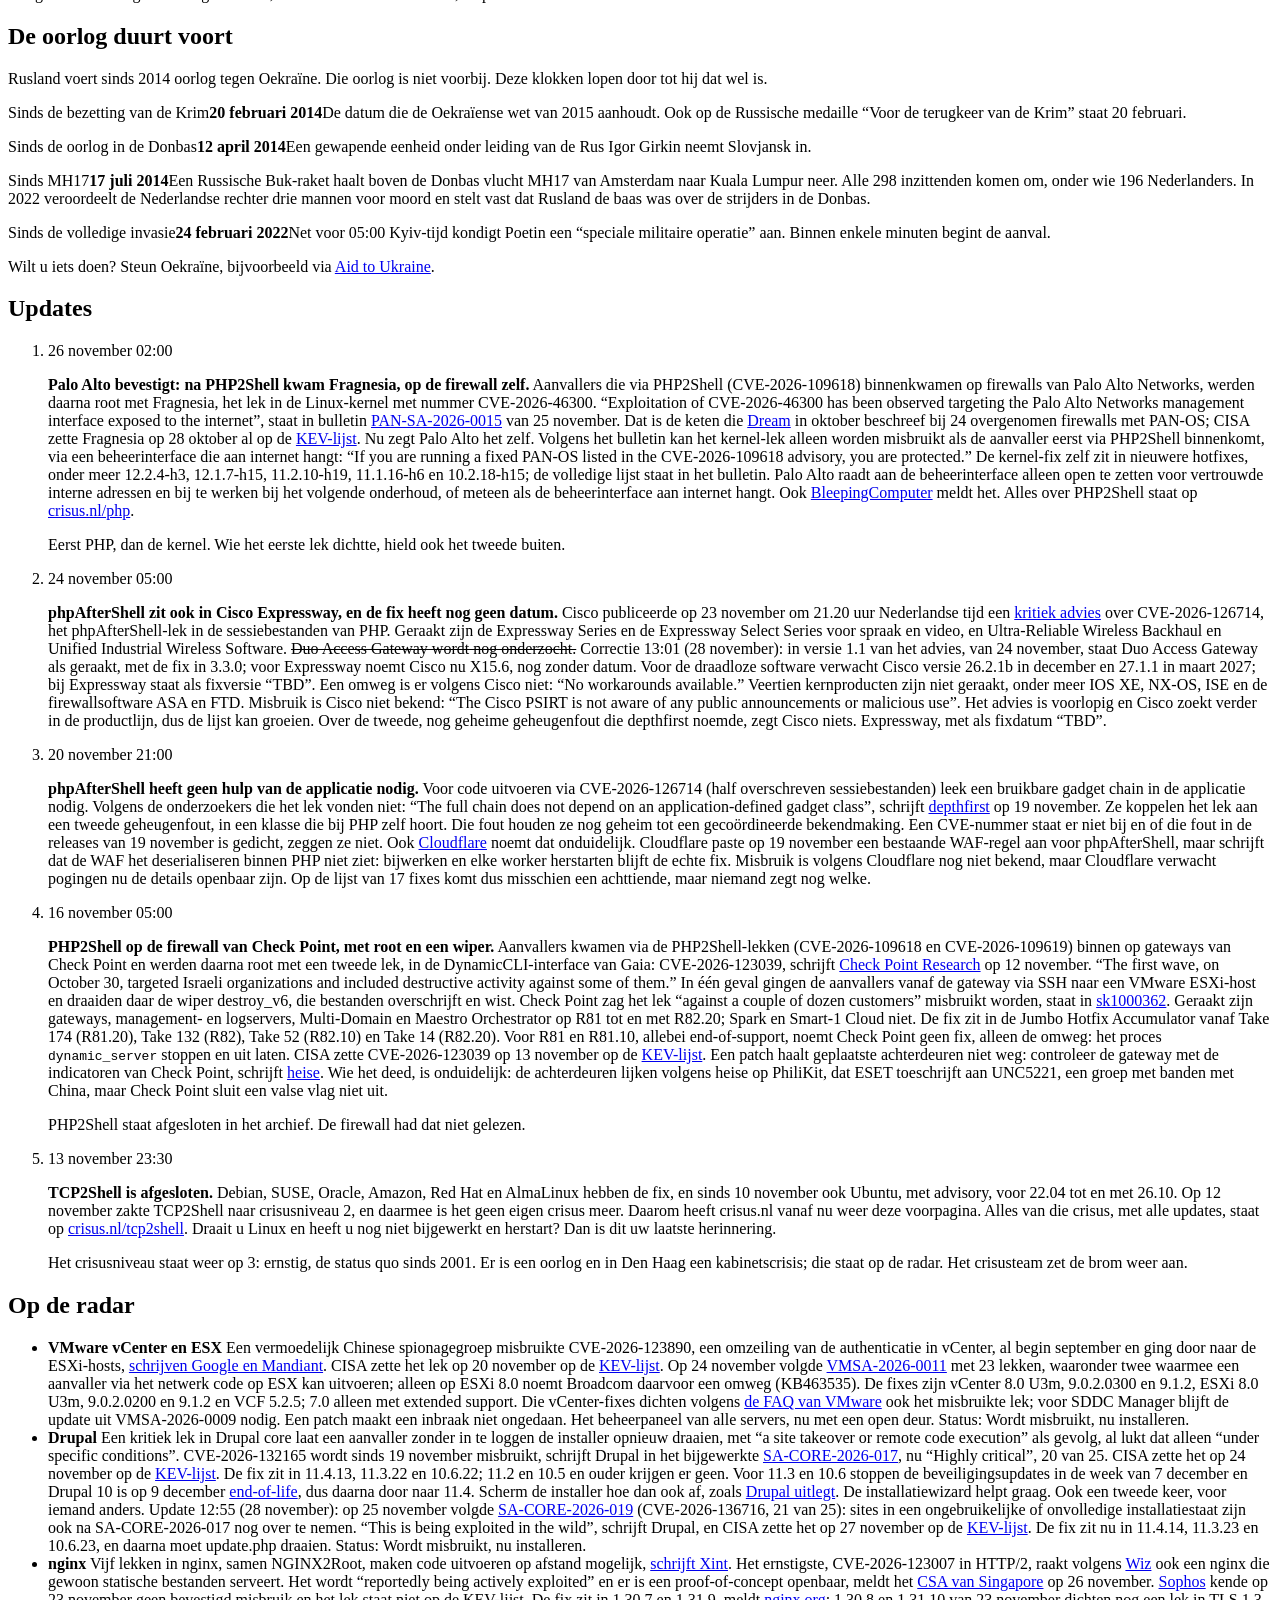
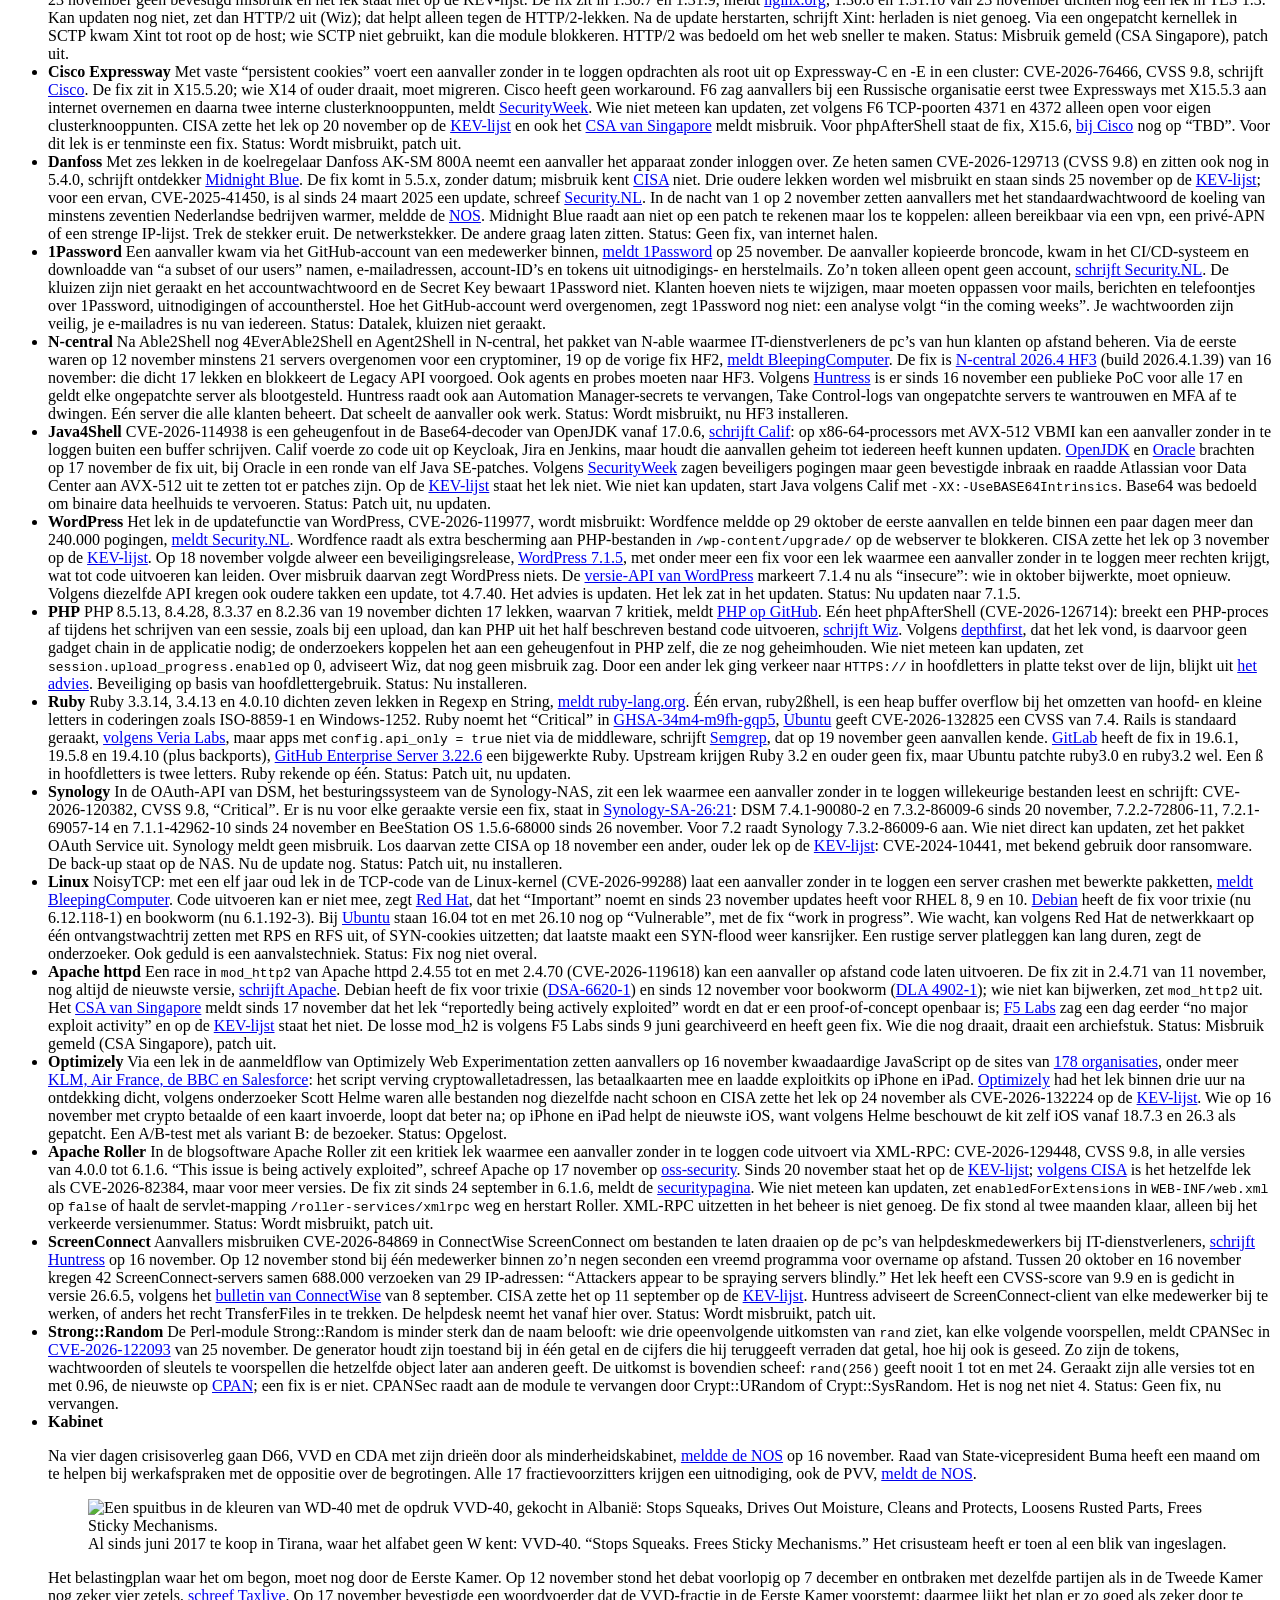
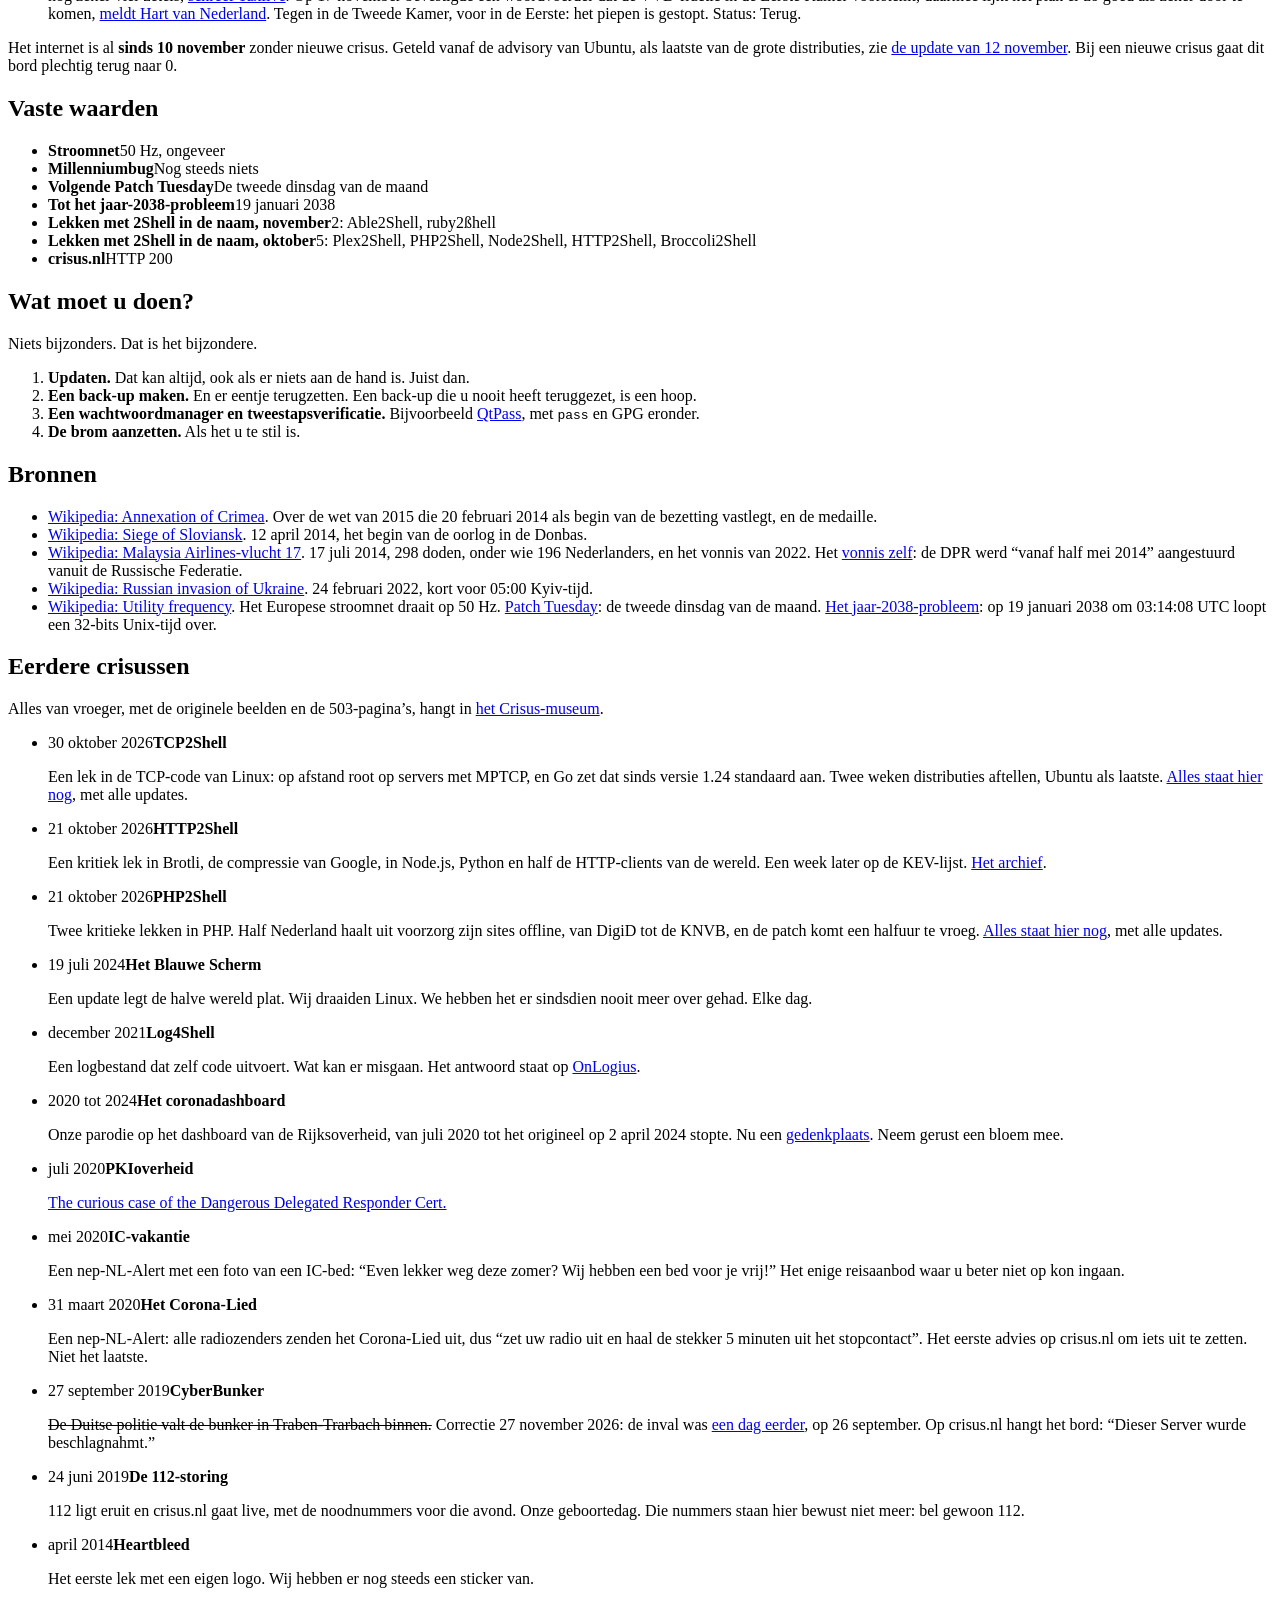
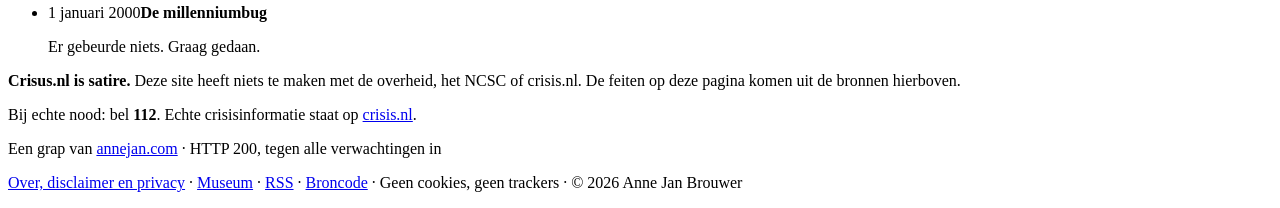
==== commit f1e7c083: "crisus.nl 13:01: feit- en archieffixes - Voorpagina: correctie Cisco/Duo Access Gateway (advies v1.1" ====
--- a/site/index.html
+++ b/site/index.html
@@ -13,7 +13,7 @@
 <meta property="og:site_name" content="Crisus">
 <meta property="og:locale" content="nl_NL">
 <meta property="article:published_time" content="2026-11-13T23:30:00+01:00">
-<meta property="article:modified_time" content="2026-11-28T12:55:00+01:00">
+<meta property="article:modified_time" content="2026-11-28T13:01:00+01:00">
 <meta property="og:image" content="https://crisus.nl/og.png?v=9">
 <meta property="og:image:width" content="1200">
 <meta property="og:image:height" content="630">
@@ -45,7 +45,7 @@
   "image": {"@type": "ImageObject", "url": "https://crisus.nl/og.png", "width": 1200, "height": 630},
   "inLanguage": "nl",
   "datePublished": "2026-11-13T23:30:00+01:00",
-  "dateModified": "2026-11-28T12:55:00+01:00",
+  "dateModified": "2026-11-28T13:01:00+01:00",
   "coverageStartTime": "2026-11-13T23:30:00+01:00",
   "author": {"@type": "Person", "name": "Anne Jan Brouwer", "url": "https://annejan.com/"},
   "publisher": {"@type": "Person", "name": "Anne Jan Brouwer", "url": "https://annejan.com/"},
@@ -99,7 +99,7 @@
 </nav>
 
 <main id="inhoud" class="wrap">
-  <p class="kicker">Geen nieuwe crisus · <time datetime="2026-11-28T12:55:00+01:00">laatst bijgewerkt 28 november, 12:55</time><span id="controle" hidden> · laatste controle <time></time>, <span class="uitslag">niets nieuws</span></span></p>
+  <p class="kicker">Geen nieuwe crisus · <time datetime="2026-11-28T13:01:00+01:00">laatst bijgewerkt 28 november, 13:01</time><span id="controle" hidden> · laatste controle <time></time>, <span class="uitslag">niets nieuws</span></span></p>
   <h1>Geen nieuwe crisus. Wel een oorlog.</h1>
   <p class="lead">Op internet is er op dit moment geen nieuwe crisus. Wel is er een oorlog: Rusland voert die al sinds 2014 tegen Oekra&iuml;ne. Nederland is officieel niet in oorlog. Betrokken is het wel, en op zijn laatst sinds MH17. Daarom staat het crisusniveau op 3.</p>
   <p class="vandaag" id="vandaag" hidden></p>
@@ -134,7 +134,7 @@
       <p><strong>Palo Alto bevestigt: na PHP2Shell kwam Fragnesia, op de firewall zelf.</strong> Aanvallers die via PHP2Shell (CVE-2026-109618) binnenkwamen op firewalls van Palo Alto Networks, werden daarna root met Fragnesia, het lek in de Linux-kernel met nummer CVE-2026-46300. &ldquo;Exploitation of CVE-2026-46300 has been observed targeting the Palo Alto Networks management interface exposed to the internet&rdquo;, staat in bulletin <a href="https://security.paloaltonetworks.com/PAN-SA-2026-0015" title="Palo Alto Networks: PAN-SA-2026-0015 Security Bulletin: OSS CVEs Fixed in PAN-OS">PAN-SA-2026-0015</a> van 25 november. Dat is de keten die <a href="https://dreamgroup.com/blog/chained-php2shell-exploit-roots-25-servers" title="Dream: Chained PHP2Shell Exploit Roots 25 Servers">Dream</a> in oktober beschreef bij 24 overgenomen firewalls met PAN-OS; CISA zette Fragnesia op 28 oktober al op de <a href="https://www.cisa.gov/news-events/alerts/2026/10/28/cisa-adds-two-known-exploited-vulnerabilities-catalog" title="CISA: CISA Adds Two Known Exploited Vulnerabilities to Catalog">KEV-lijst</a>. Nu zegt Palo Alto het zelf. Volgens het bulletin kan het kernel-lek alleen worden misbruikt als de aanvaller eerst via PHP2Shell binnenkomt, via een beheerinterface die aan internet hangt: &ldquo;If you are running a fixed PAN-OS listed in the CVE-2026-109618 advisory, you are protected.&rdquo; De kernel-fix zelf zit in nieuwere hotfixes, onder meer 12.2.4-h3, 12.1.7-h15, 11.2.10-h19, 11.1.16-h6 en 10.2.18-h15; de volledige lijst staat in het bulletin. Palo Alto raadt aan de beheerinterface alleen open te zetten voor vertrouwde interne adressen en bij te werken bij het volgende onderhoud, of meteen als de beheerinterface aan internet hangt. Ook <a href="https://www.bleepingcomputer.com/news/security/palo-alto-networks-warns-of-fragnesia-flaw-exploited-in-pan-os-attacks/" title="BleepingComputer: Palo Alto Networks warns of Fragnesia flaw exploited in PAN-OS attacks">BleepingComputer</a> meldt het. Alles over PHP2Shell staat op <a href="/php/" title="Crisus: PHP2Shell">crisus.nl/php</a>.</p>
       <p>Eerst PHP, dan de kernel. Wie het eerste lek dichtte, hield ook het tweede buiten.</p></li>
     <li id="u-20261124-0500"><time datetime="2026-11-24T05:00+01:00">24 november 05:00</time>
-      <p><strong>phpAfterShell zit ook in Cisco Expressway, en de fix heeft nog geen datum.</strong> Cisco publiceerde op 23 november om 21.20 uur Nederlandse tijd een <a href="https://sec.cloudapps.cisco.com/security/center/content/CiscoSecurityAdvisory/cisco-sa-phpaftershell-nov-2026-kT9pL4Xe" title="Cisco: Vulnerability in PHP Affecting Cisco Products: November 2026">kritiek advies</a> over CVE-2026-126714, het phpAfterShell-lek in de sessiebestanden van PHP. Geraakt zijn de Expressway Series en de Expressway Select Series voor spraak en video, en Ultra-Reliable Wireless Backhaul en Unified Industrial Wireless Software. Duo Access Gateway wordt nog onderzocht. Voor de draadloze software verwacht Cisco versie 26.2.1b in december en 27.1.1 in maart 2027; bij Expressway staat als fixversie &ldquo;TBD&rdquo;. Een omweg is er volgens Cisco niet: &ldquo;No workarounds available.&rdquo; Veertien kernproducten zijn niet geraakt, onder meer IOS XE, NX-OS, ISE en de firewallsoftware ASA en FTD. Misbruik is Cisco niet bekend: &ldquo;The Cisco PSIRT is not aware of any public announcements or malicious use&rdquo;. Het advies is voorlopig en Cisco zoekt verder in de productlijn, dus de lijst kan groeien. Over de tweede, nog geheime geheugenfout die depthfirst noemde, zegt Cisco niets. Expressway, met als fixdatum &ldquo;TBD&rdquo;.</p></li>
+      <p><strong>phpAfterShell zit ook in Cisco Expressway, en de fix heeft nog geen datum.</strong> Cisco publiceerde op 23 november om 21.20 uur Nederlandse tijd een <a href="https://sec.cloudapps.cisco.com/security/center/content/CiscoSecurityAdvisory/cisco-sa-phpaftershell-nov-2026-kT9pL4Xe" title="Cisco: Vulnerability in PHP Affecting Cisco Products: November 2026">kritiek advies</a> over CVE-2026-126714, het phpAfterShell-lek in de sessiebestanden van PHP. Geraakt zijn de Expressway Series en de Expressway Select Series voor spraak en video, en Ultra-Reliable Wireless Backhaul en Unified Industrial Wireless Software. <del>Duo Access Gateway wordt nog onderzocht.</del> Correctie 13:01 (28 november): in versie 1.1 van het advies, van 24 november, staat Duo Access Gateway als geraakt, met de fix in 3.3.0; voor Expressway noemt Cisco nu X15.6, nog zonder datum. Voor de draadloze software verwacht Cisco versie 26.2.1b in december en 27.1.1 in maart 2027; bij Expressway staat als fixversie &ldquo;TBD&rdquo;. Een omweg is er volgens Cisco niet: &ldquo;No workarounds available.&rdquo; Veertien kernproducten zijn niet geraakt, onder meer IOS XE, NX-OS, ISE en de firewallsoftware ASA en FTD. Misbruik is Cisco niet bekend: &ldquo;The Cisco PSIRT is not aware of any public announcements or malicious use&rdquo;. Het advies is voorlopig en Cisco zoekt verder in de productlijn, dus de lijst kan groeien. Over de tweede, nog geheime geheugenfout die depthfirst noemde, zegt Cisco niets. Expressway, met als fixdatum &ldquo;TBD&rdquo;.</p></li>
     <li id="u-20261120-2100"><time datetime="2026-11-20T21:00+01:00">20 november 21:00</time>
       <p><strong>phpAfterShell heeft geen hulp van de applicatie nodig.</strong> Voor code uitvoeren via CVE-2026-126714 (half overschreven sessiebestanden) leek een bruikbare gadget chain in de applicatie nodig. Volgens de onderzoekers die het lek vonden niet: &ldquo;The full chain does not depend on an application-defined gadget class&rdquo;, schrijft <a href="https://depthfirst.com/research/phpaftershell" title="depthfirst: phpAfterShell">depthfirst</a> op 19 november. Ze koppelen het lek aan een tweede geheugenfout, in een klasse die bij PHP zelf hoort. Die fout houden ze nog geheim tot een gecoördineerde bekendmaking. Een CVE-nummer staat er niet bij en of die fout in de releases van 19 november is gedicht, zeggen ze niet. Ook <a href="https://blog.cloudflare.com/phpaftershell-waf-protection/" title="Cloudflare: How Cloudflare WAF helps protect against phpAfterShell and other critical PHP flaws">Cloudflare</a> noemt dat onduidelijk. Cloudflare paste op 19 november een bestaande WAF-regel aan voor phpAfterShell, maar schrijft dat de WAF het deserialiseren binnen PHP niet ziet: bijwerken en elke worker herstarten blijft de echte fix. Misbruik is volgens Cloudflare nog niet bekend, maar Cloudflare verwacht pogingen nu de details openbaar zijn. Op de lijst van 17 fixes komt dus misschien een achttiende, maar niemand zegt nog welke.</p></li>
     <li id="u-20261116-0500"><time datetime="2026-11-16T05:00+01:00">16 november 05:00</time>
@@ -148,22 +148,22 @@
   <h2 id="radar">Op de radar</h2>
   <ul class="radar">
     <li id="vcenter" class="rood"><b>VMware vCenter en ESX</b> Een vermoedelijk Chinese spionagegroep misbruikte CVE-2026-123890, een omzeiling van de authenticatie in vCenter, al begin september en ging door naar de ESXi-hosts, <a href="https://cloud.google.com/blog/topics/threat-intelligence/armory-castle-exploits-vsphere" title="Google Cloud Blog: ARMORY CASTLE Exploits vSphere">schrijven Google en Mandiant</a>. CISA zette het lek op 20 november op de <a href="https://www.cisa.gov/news-events/alerts/2026/11/20/cisa-adds-four-known-exploited-vulnerabilities-catalog" title="CISA: CISA Adds Four Known Exploited Vulnerabilities to Catalog">KEV-lijst</a>. Op 24 november volgde <a href="https://support.broadcom.com/web/ecx/support-content-notification/-/external/content/SecurityAdvisories/0/39626" title="Broadcom: VMSA-2026-0011: VMware ESX, vCenter, Workstation, Fusion, and Avi Load Balancer updates address multiple vulnerabilities">VMSA-2026-0011</a> met 23 lekken, waaronder twee waarmee een aanvaller via het netwerk code op ESX kan uitvoeren; alleen op ESXi 8.0 noemt Broadcom daarvoor een omweg (KB463535). De fixes zijn vCenter 8.0 U3m, 9.0.2.0300 en 9.1.2, ESXi 8.0 U3m, 9.0.2.0200 en 9.1.2 en VCF 5.2.5; 7.0 alleen met extended support. Die vCenter-fixes dichten volgens <a href="https://github.com/vmware/vcf-security-and-compliance-guidelines/blob/main/security-advisories/vmsa-2026-0011/README.md" title="VMSA-2026-0011: Questions &amp; Answers">de FAQ van VMware</a> ook het misbruikte lek; voor SDDC Manager blijft de update uit VMSA-2026-0009 nodig. Een patch maakt een inbraak niet ongedaan. Het beheerpaneel van alle servers, nu met een open deur. Status: Wordt misbruikt, nu installeren.</li>
-    <li id="drupal" class="rood"><b>Drupal</b> Een kritiek lek in Drupal core laat een aanvaller zonder in te loggen de installer opnieuw draaien, met &ldquo;a site takeover or remote code execution&rdquo; als gevolg, al lukt dat alleen &ldquo;under specific conditions&rdquo;. CVE-2026-132165 wordt sinds 19 november misbruikt, schrijft Drupal in het bijgewerkte <a href="https://www.drupal.org/sa-core-2026-017" title="Drupal: Drupal core - Highly critical - Remote code execution - SA-CORE-2026-017">SA-CORE-2026-017</a>, nu &ldquo;Highly critical&rdquo;, 20 van 25. CISA zette het op 24 november op de <a href="https://www.cisa.gov/news-events/alerts/2026/11/24/cisa-adds-three-known-exploited-vulnerabilities-catalog" title="CISA: CISA Adds Three Known Exploited Vulnerabilities to Catalog">KEV-lijst</a>. De fix zit in 11.4.13, 11.3.22 en 10.6.22; 11.2 en 10.5 en ouder krijgen er geen. Voor 11.3 en 10.6 stoppen de beveiligingsupdates in de week van 7 december en Drupal 10 is op 9 december <a href="https://www.drupal.org/about/core/policies/core-release-cycles/schedule" title="Drupal: Drupal core release schedule">end-of-life</a>, dus daarna door naar 11.4. Scherm de installer hoe dan ook af, zoals <a href="https://www.drupal.org/docs/administering-a-drupal-site/security-in-drupal/securing-the-installer-installphp" title="Drupal: Securing the installer (install.php)">Drupal uitlegt</a>. De installatiewizard helpt graag. Ook een tweede keer, voor iemand anders. Update 12:55 (28 november): op 25 november volgde <a href="https://www.drupal.org/sa-core-2026-019" title="Drupal: SA-CORE-2026-019, Drupal core, Highly critical, Access bypass">SA-CORE-2026-019</a> (CVE-2026-136716, 21 van 25): sites in een ongebruikelijke of onvolledige installatiestaat zijn ook na SA-CORE-2026-017 nog over te nemen. &ldquo;This is being exploited in the wild&rdquo;, schrijft Drupal, en CISA zette het op 27 november op de <a href="https://www.cisa.gov/known-exploited-vulnerabilities-catalog" title="CISA: Known Exploited Vulnerabilities Catalog">KEV-lijst</a>. De fix zit nu in 11.4.14, 11.3.23 en 10.6.23, en daarna moet update.php draaien. Status: Wordt misbruikt, nu installeren.</li>
-    <li id="nginx" class="rood"><b>nginx</b> Vijf lekken in nginx, samen NGINX2Root, maken code uitvoeren op afstand mogelijk, <a href="https://xint.io/blog/nginx2root-remote-code-execution" title="Xint: NGINX2Root: New Remote Code Execution Vulnerabilities in nginx Require Urgent Patching">schrijft Xint</a>. Het ernstigste, CVE-2026-123007 in HTTP/2, raakt volgens <a href="https://www.wiz.io/blog/nginx-http2-rce-vulnerabilities" title="Wiz: Unauthenticated Remote Code Execution in NGINX: CVE-2026-123633 and CVE-2026-123007">Wiz</a> ook een nginx die gewoon statische bestanden serveert. Het wordt &ldquo;reportedly being actively exploited&rdquo; en er is een proof-of-concept openbaar, meldt het <a href="https://www.csa.gov.sg/alerts-and-advisories/alerts/al-2026-168/" title="CSA Singapore: Active Exploitation of Vulnerability in F5 NGINX">CSA van Singapore</a> op 26 november. <a href="https://www.sophos.com/en-us/security-advisories/sophos-sa-20261118-nginx2root" title="Sophos: Advisory: NGINX Vulnerabilities - nginx2root (CVE-2026-123007 and others)">Sophos</a> kende op 23 november geen bevestigd misbruik en het lek staat niet op de KEV-lijst. De fix zit in 1.30.7 en 1.31.9, meldt <a href="https://nginx.org/" title="nginx.org: nginx-1.30.8 stable and nginx-1.31.10 mainline versions have been released">nginx.org</a>; 1.30.8 en 1.31.10 van 23 november dichten nog een lek in TLS 1.3. Kan updaten nog niet, zet dan HTTP/2 uit (Wiz); dat helpt alleen tegen de HTTP/2-lekken. Na de update herstarten, schrijft Xint: herladen is niet genoeg. Via een ongepatcht kernellek in SCTP kwam Xint tot root op de host; wie SCTP niet gebruikt, kan die module blokkeren. HTTP/2 was bedoeld om het web sneller te maken. Status: Misbruik gemeld (CSA Singapore), patch uit.</li>
+    <li id="drupal" class="rood"><b>Drupal</b> Een kritiek lek in Drupal core laat een aanvaller zonder in te loggen de installer opnieuw draaien, met &ldquo;a site takeover or remote code execution&rdquo; als gevolg, al lukt dat alleen &ldquo;under specific conditions&rdquo;. CVE-2026-132165 wordt sinds 19 november misbruikt, schrijft Drupal in het bijgewerkte <a href="https://www.drupal.org/sa-core-2026-017" title="Drupal: Drupal core - Highly critical - Remote code execution - SA-CORE-2026-017">SA-CORE-2026-017</a>, nu &ldquo;Highly critical&rdquo;, 20 van 25. CISA zette het op 24 november op de <a href="https://www.cisa.gov/news-events/alerts/2026/11/24/cisa-adds-three-known-exploited-vulnerabilities-catalog" title="CISA: CISA Adds Three Known Exploited Vulnerabilities to Catalog">KEV-lijst</a>. De fix zit in 11.4.13, 11.3.22 en 10.6.22; 11.2 en 10.5 en ouder krijgen er geen. Voor 11.3 en 10.6 stoppen de beveiligingsupdates in de week van 7 december en Drupal 10 is op 9 december <a href="https://www.drupal.org/about/core/policies/core-release-cycles/schedule" title="Drupal: Drupal core release schedule">end-of-life</a>, dus daarna door naar 11.4. Scherm de installer hoe dan ook af, zoals <a href="https://www.drupal.org/docs/administering-a-drupal-site/security-in-drupal/securing-the-installer-installphp" title="Drupal: Securing the installer (install.php)">Drupal uitlegt</a>. De installatiewizard helpt graag. Ook een tweede keer, voor iemand anders. Update 12:55 (28 november): op 25 november volgde <a href="https://www.drupal.org/sa-core-2026-019" title="Drupal: SA-CORE-2026-019, Drupal core, Highly critical, Access bypass">SA-CORE-2026-019</a> (CVE-2026-136716, 21 van 25): sites in een ongebruikelijke of onvolledige installatiestaat zijn ook na SA-CORE-2026-017 nog over te nemen. &ldquo;This is being exploited in the wild&rdquo;, schrijft Drupal, en CISA zette het op 27 november op de <a href="https://www.cisa.gov/news-events/alerts/2026/11/27/cisa-adds-three-known-exploited-vulnerabilities-catalog" title="CISA: CISA Adds Three Known Exploited Vulnerabilities to Catalog">KEV-lijst</a>. De fix zit nu in 11.4.14, 11.3.23 en 10.6.23, en daarna moet update.php draaien. Status: Wordt misbruikt, nu installeren.</li>
+    <li id="nginx" class="rood"><b>nginx</b> Vijf lekken in nginx, samen NGINX2Root, maken code uitvoeren op afstand mogelijk, <a href="https://xint.io/blog/nginx2root-remote-code-execution" title="Xint: NGINX2Root: New Remote Code Execution Vulnerabilities in nginx Require Urgent Patching">schrijft Xint</a>. Het ernstigste, CVE-2026-123007 in HTTP/2, raakt volgens <a href="https://www.wiz.io/blog/nginx-http2-rce-vulnerabilities" title="Wiz: Unauthenticated Remote Code Execution in NGINX: CVE-2026-123633 and CVE-2026-123007">Wiz</a> ook een nginx die gewoon statische bestanden serveert. Het wordt &ldquo;reportedly being actively exploited&rdquo; en er is een proof-of-concept openbaar, meldt het <a href="https://www.csa.gov.sg/alerts-and-advisories/alerts/al-2026-168/" title="CSA Singapore: Active Exploitation of Vulnerability in F5 NGINX">CSA van Singapore</a> op 26 november. <a href="https://www.sophos.com/en-us/security-advisories/sophos-sa-20261118-nginx2root" title="Sophos: Advisory: NGINX Vulnerabilities - nginx2root (CVE-2026-123007 and others)">Sophos</a> kende op 23 november geen bevestigd misbruik en het lek staat niet op de KEV-lijst. De fix zit in 1.30.7 en 1.31.9, meldt <a href="https://nginx.org/en/security_advisories.html" title="nginx: nginx security advisories">nginx.org</a>; 1.30.8 en 1.31.10 van 23 november dichten nog een lek in TLS 1.3. Kan updaten nog niet, zet dan HTTP/2 uit (Wiz); dat helpt alleen tegen de HTTP/2-lekken. Na de update herstarten, schrijft Xint: herladen is niet genoeg. Via een ongepatcht kernellek in SCTP kwam Xint tot root op de host; wie SCTP niet gebruikt, kan die module blokkeren. HTTP/2 was bedoeld om het web sneller te maken. Status: Misbruik gemeld (CSA Singapore), patch uit.</li>
     <li id="expressway" class="rood"><b>Cisco Expressway</b> Met vaste &ldquo;persistent cookies&rdquo; voert een aanvaller zonder in te loggen opdrachten als root uit op Expressway-C en -E in een cluster: CVE-2026-76466, CVSS 9.8, schrijft <a href="https://sec.cloudapps.cisco.com/security/center/content/CiscoSecurityAdvisory/cisco-sa-vcs-static-cred-hr7EWZ8t" title="Cisco: Cisco Expressway Series Remote Code Execution Vulnerability">Cisco</a>. De fix zit in X15.5.20; wie X14 of ouder draait, moet migreren. Cisco heeft geen workaround. F6 zag aanvallers bij een Russische organisatie eerst twee Expressways met X15.5.3 aan internet overnemen en daarna twee interne clusterknooppunten, meldt <a href="https://www.securityweek.com/hackers-exploit-cisco-expressway-vulnerability-soon-after-poc-release/" title="SecurityWeek: Hackers Exploit Cisco Expressway Vulnerability Soon After PoC Release">SecurityWeek</a>. Wie niet meteen kan updaten, zet volgens F6 TCP-poorten 4371 en 4372 alleen open voor eigen clusterknooppunten. CISA zette het lek op 20 november op de <a href="https://www.cisa.gov/news-events/alerts/2026/11/20/cisa-adds-four-known-exploited-vulnerabilities-catalog" title="CISA: CISA Adds Four Known Exploited Vulnerabilities to Catalog">KEV-lijst</a> en ook het <a href="https://www.csa.gov.sg/alerts-and-advisories/alerts/al-2026-170/" title="CSA Singapore: Active Exploitation of Vulnerability in Cisco Expressway">CSA van Singapore</a> meldt misbruik. Voor phpAfterShell staat de fix, X15.6, <a href="https://sec.cloudapps.cisco.com/security/center/content/CiscoSecurityAdvisory/cisco-sa-phpaftershell-nov-2026-kT9pL4Xe" title="Cisco: Vulnerability in PHP Affecting Cisco Products: November 2026">bij Cisco</a> nog op &ldquo;TBD&rdquo;. Voor dit lek is er tenminste een fix. Status: Wordt misbruikt, patch uit.</li>
     <li id="danfoss" class="rood"><b>Danfoss</b> Met zes lekken in de koelregelaar Danfoss AK-SM 800A neemt een aanvaller het apparaat zonder inloggen over. Ze heten samen CVE-2026-129713 (CVSS 9.8) en zitten ook nog in 5.4.0, schrijft ontdekker <a href="https://www.midnightblue.nl/blog/multiple-rce-danfoss-aksm800a" title="Midnight Blue: Don't bother patching: multiple remote code execution vulnerabilities in Danfoss AK-SM800A">Midnight Blue</a>. De fix komt in 5.5.x, zonder datum; misbruik kent <a href="https://www.cisa.gov/news-events/ics-advisories/icsa-26-328-03" title="CISA: Danfoss AK-SM 8xxA Series (ICSA-26-328-03)">CISA</a> niet. Drie oudere lekken worden wel misbruikt en staan sinds 25 november op de <a href="https://www.cisa.gov/news-events/alerts/2026/11/25/cisa-adds-10-known-exploited-vulnerabilities-catalog" title="CISA: CISA Adds 10 Known Exploited Vulnerabilities to Catalog">KEV-lijst</a>; voor een ervan, CVE-2025-41450, is al sinds 24 maart 2025 een update, schreef <a href="https://www.security.nl/posting/961020/Honderden+kwetsbare+Danfoss-koelsystemen+nog+steeds+op+internet+te+vinden" title="Security.NL: Honderden kwetsbare Danfoss-koelsystemen nog steeds op internet te vinden">Security.NL</a>. In de nacht van 1 op 2 november zetten aanvallers met het standaardwachtwoord de koeling van minstens zeventien Nederlandse bedrijven warmer, meldde de <a href="https://nos.nl/artikel/2637734-ook-koelsystemen-in-nederland-aangevallen-bij-17-bedrijven-temperatuur-aangepast" title="NOS: Ook koelsystemen in Nederland aangevallen, bij 17 bedrijven temperatuur aangepast">NOS</a>. Midnight Blue raadt aan niet op een patch te rekenen maar los te koppelen: alleen bereikbaar via een vpn, een priv&eacute;-APN of een strenge IP-lijst. Trek de stekker eruit. De netwerkstekker. De andere graag laten zitten. Status: Geen fix, van internet halen.</li>
     <li id="1password"><b>1Password</b> Een aanvaller kwam via het GitHub-account van een medewerker binnen, <a href="https://1password.com/blog/update-on-nov-2026-security-incident" title="1Password: Update on a security incident involving 1Password's backend systems">meldt 1Password</a> op 25 november. De aanvaller kopieerde broncode, kwam in het CI/CD-systeem en downloadde van &ldquo;a subset of our users&rdquo; namen, e-mailadressen, account-ID&rsquo;s en tokens uit uitnodigings- en herstelmails. Zo&rsquo;n token alleen opent geen account, <a href="https://www.security.nl/posting/963190/Datalek+1Password+raakt+gegevens+van+gebruikers+en+broncode" title="Security.NL: Datalek 1Password raakt gegevens van gebruikers en broncode">schrijft Security.NL</a>. De kluizen zijn niet geraakt en het accountwachtwoord en de Secret Key bewaart 1Password niet. Klanten hoeven niets te wijzigen, maar moeten oppassen voor mails, berichten en telefoontjes over 1Password, uitnodigingen of accountherstel. Hoe het GitHub-account werd overgenomen, zegt 1Password nog niet: een analyse volgt &ldquo;in the coming weeks&rdquo;. Je wachtwoorden zijn veilig, je e-mailadres is nu van iedereen. Status: Datalek, kluizen niet geraakt.</li>
     <li id="ncentral"><b>N-central</b> Na Able2Shell nog 4EverAble2Shell en Agent2Shell in N-central, het pakket van N-able waarmee IT-dienstverleners de pc&rsquo;s van hun klanten op afstand beheren. Via de eerste waren op 12 november minstens 21 servers overgenomen voor een cryptominer, 19 op de vorige fix HF2, <a href="https://www.bleepingcomputer.com/news/security/new-n-able-4everable2shell-zero-day-exploited-hours-after-poc-released/" title="BleepingComputer: New N-able 4EverAble2Shell zero-day exploited hours after PoC released">meldt BleepingComputer</a>. De fix is <a href="https://status.n-able.com/2026/11/16/n-central-2026-4-hf3-release-notes/" title="N-able: N-central 2026.4 HF3 Release Notes">N-central 2026.4 HF3</a> (build 2026.4.1.39) van 16 november: die dicht 17 lekken en blokkeert de Legacy API voorgoed. Ook agents en probes moeten naar HF3. Volgens <a href="https://www.huntress.com/blog/n-able-disables-cloud-services-following-disclosure-of-able2shell-exploit-chains" title="Huntress: N-able Disables Cloud Services Following Disclosure of Able2Shell Exploit Chains">Huntress</a> is er sinds 16 november een publieke PoC voor alle 17 en geldt elke ongepatchte server als blootgesteld. Huntress raadt ook aan Automation Manager-secrets te vervangen, Take Control-logs van ongepatchte servers te wantrouwen en MFA af te dwingen. E&eacute;n server die alle klanten beheert. Dat scheelt de aanvaller ook werk. Status: Wordt misbruikt, nu HF3 installeren.</li>
     <li id="java4shell"><b>Java4Shell</b> CVE-2026-114938 is een geheugenfout in de Base64-decoder van OpenJDK vanaf 17.0.6, <a href="https://calif.io/java4shell/" title="Calif: Java4Shell: Write once, RCE everywhere">schrijft Calif</a>: op x86-64-processors met AVX-512 VBMI kan een aanvaller zonder in te loggen buiten een buffer schrijven. Calif voerde zo code uit op Keycloak, Jira en Jenkins, maar houdt die aanvallen geheim tot iedereen heeft kunnen updaten. <a href="https://openjdk.org/groups/vulnerability/advisories/2026-11-17" title="OpenJDK Vulnerability Advisory: 2026/11/17">OpenJDK</a> en <a href="https://www.oracle.com/security-alerts/cspunov2026.html" title="Oracle Critical Security Patch Update Advisory - November 2026">Oracle</a> brachten op 17 november de fix uit, bij Oracle in een ronde van elf Java SE-patches. Volgens <a href="https://www.securityweek.com/java4shell-exploitation-attempts-begin-as-vendors-rush-out-advisories" title="SecurityWeek: Java4Shell Exploitation Attempts Begin as Vendors Rush Out Advisories">SecurityWeek</a> zagen beveiligers pogingen maar geen bevestigde inbraak en raadde Atlassian voor Data Center aan AVX-512 uit te zetten tot er patches zijn. Op de <a href="https://www.cisa.gov/known-exploited-vulnerabilities-catalog" title="CISA: Known Exploited Vulnerabilities Catalog">KEV-lijst</a> staat het lek niet. Wie niet kan updaten, start Java volgens Calif met <code>-XX:-UseBASE64Intrinsics</code>. Base64 was bedoeld om binaire data heelhuids te vervoeren. Status: Patch uit, nu updaten.</li>
-    <li id="wordpress"><b>WordPress</b> Het lek in de updatefunctie van WordPress, CVE-2026-119977, wordt misbruikt: Wordfence meldde op 29 oktober de eerste aanvallen en telde binnen een paar dagen meer dan 240.000 pogingen, <a href="https://www.security.nl/posting/960588/%27WordPress-lek+misbruikt+dat+aanvaller+tijdens+het+updaten+admin+maakt%27" title="Security.NL: 'WordPress-lek misbruikt dat aanvaller tijdens het updaten admin maakt'">meldt Security.NL</a>. Wordfence raadt als extra bescherming aan PHP-bestanden in <code>/wp-content/upgrade/</code> op de webserver te blokkeren. CISA zette het lek op 3 november op de <a href="https://www.cisa.gov/known-exploited-vulnerabilities-catalog" title="CISA: Known Exploited Vulnerabilities Catalog">KEV-lijst</a>. Op 18 november volgde alweer een beveiligingsrelease, <a href="https://wordpress.org/news/2026/11/wordpress-7-1-5-release/" title="WordPress: WordPress 7.1.5 Release">WordPress 7.1.5</a>, met onder meer een fix voor een lek waarmee een aanvaller zonder in te loggen meer rechten krijgt, wat tot code uitvoeren kan leiden. Over misbruik daarvan zegt WordPress niets. De <a href="https://api.wordpress.org/core/stable-check/1.0/" title="WordPress: stable-check API">versie-API van WordPress</a> markeert 7.1.4 nu als &ldquo;insecure&rdquo;: wie in oktober bijwerkte, moet opnieuw. Volgens diezelfde API kregen ook oudere takken een update, tot 4.7.40. Het advies is updaten. Het lek zat in het updaten. Status: Nu updaten naar 7.1.5.</li>
+    <li id="wordpress"><b>WordPress</b> Het lek in de updatefunctie van WordPress, CVE-2026-119977, wordt misbruikt: Wordfence meldde op 29 oktober de eerste aanvallen en telde binnen een paar dagen meer dan 240.000 pogingen, <a href="https://www.security.nl/posting/960588/%27WordPress-lek+misbruikt+dat+aanvaller+tijdens+het+updaten+admin+maakt%27" title="Security.NL: 'WordPress-lek misbruikt dat aanvaller tijdens het updaten admin maakt'">meldt Security.NL</a>. Wordfence raadt als extra bescherming aan PHP-bestanden in <code>/wp-content/upgrade/</code> op de webserver te blokkeren. CISA zette het lek op 3 november op de <a href="https://www.cisa.gov/news-events/alerts/2026/11/03/cisa-adds-one-known-exploited-vulnerability-catalog" title="CISA: CISA Adds One Known Exploited Vulnerability to Catalog">KEV-lijst</a>. Op 18 november volgde alweer een beveiligingsrelease, <a href="https://wordpress.org/news/2026/11/wordpress-7-1-5-release/" title="WordPress: WordPress 7.1.5 Release">WordPress 7.1.5</a>, met onder meer een fix voor een lek waarmee een aanvaller zonder in te loggen meer rechten krijgt, wat tot code uitvoeren kan leiden. Over misbruik daarvan zegt WordPress niets. De <a href="https://api.wordpress.org/core/stable-check/1.0/" title="WordPress: stable-check API">versie-API van WordPress</a> markeert 7.1.4 nu als &ldquo;insecure&rdquo;: wie in oktober bijwerkte, moet opnieuw. Volgens diezelfde API kregen ook oudere takken een update, tot 4.7.40. Het advies is updaten. Het lek zat in het updaten. Status: Nu updaten naar 7.1.5.</li>
     <li id="phpsec"><b>PHP</b> PHP 8.5.13, 8.4.28, 8.3.37 en 8.2.36 van 19 november dichten 17 lekken, waarvan 7 kritiek, meldt <a href="https://github.com/php/php-src/security/advisories" title="php-src security advisories">PHP op GitHub</a>. E&eacute;n heet phpAfterShell (CVE-2026-126714): breekt een PHP-proces af tijdens het schrijven van een sessie, zoals bij een upload, dan kan PHP uit het half beschreven bestand code uitvoeren, <a href="https://www.wiz.io/blog/phpaftershell-critical-php-rce-vulnerabilities-cve-2026-126714" title="Wiz: phpAfterShell and Critical PHP RCE Vulnerabilities">schrijft Wiz</a>. Volgens <a href="https://depthfirst.com/research/phpaftershell" title="depthfirst: phpAfterShell">depthfirst</a>, dat het lek vond, is daarvoor geen gadget chain in de applicatie nodig; de onderzoekers koppelen het aan een geheugenfout in PHP zelf, die ze nog geheimhouden. Wie niet meteen kan updaten, zet <code>session.upload_progress.enabled</code> op 0, adviseert Wiz, dat nog geen misbruik zag. Door een ander lek ging verkeer naar <code>HTTPS://</code> in hoofdletters in platte tekst over de lijn, blijkt uit <a href="https://github.com/php/php-src/security/advisories/GHSA-f6gg-rchx-xw8j" title="php-src: Mixed-case HTTPS and FTPS URLs can expose data in plaintext">het advies</a>. Beveiliging op basis van hoofdlettergebruik. Status: Nu installeren.</li>
     <li id="ruby"><b>Ruby</b> Ruby 3.3.14, 3.4.13 en 4.0.10 dichten zeven lekken in Regexp en String, <a href="https://www.ruby-lang.org/en/news/2026/11/18/multiple-vulnerabilities-in-regexp-and-string/" title="Ruby: Security advisories: multiple vulnerabilities in Regexp and String case conversion">meldt ruby-lang.org</a>. &Eacute;&eacute;n ervan, ruby2&szlig;hell, is een heap buffer overflow bij het omzetten van hoofd- en kleine letters in coderingen zoals ISO-8859-1 en Windows-1252. Ruby noemt het &ldquo;Critical&rdquo; in <a href="https://github.com/ruby/ruby/security/advisories/GHSA-34m4-m9fh-gqp5" title="Ruby: Heap buffer overflow in case conversion of strings">GHSA-34m4-m9fh-gqp5</a>, <a href="https://ubuntu.com/security/CVE-2026-132825" title="Ubuntu: CVE-2026-132825">Ubuntu</a> geeft CVE-2026-132825 een CVSS van 7.4. Rails is standaard geraakt, <a href="https://verialabs.com/ruby2shell/" title="Veria Labs: Ruby2Shell (CVE-2026-132825)">volgens Veria Labs</a>, maar apps met <code>config.api_only = true</code> niet via de middleware, schrijft <a href="https://semgrep.dev/blog/2026/ruby2shell-cve-2026-132825/" title="Semgrep: Ruby2Shell (CVE-2026-132825): Heap Overflow in Ruby">Semgrep</a>, dat op 19 november geen aanvallen kende. <a href="https://docs.gitlab.com/releases/patches/patch-release-gitlab-19-6-1-released/" title="GitLab: GitLab Critical Patch Release: 19.6.1, 19.5.8, 19.4.10">GitLab</a> heeft de fix in 19.6.1, 19.5.8 en 19.4.10 (plus backports), <a href="https://docs.github.com/en/enterprise-server@3.22/admin/release-notes" title="GitHub Docs: Release notes, GitHub Enterprise Server 3.22">GitHub Enterprise Server 3.22.6</a> een bijgewerkte Ruby. Upstream krijgen Ruby 3.2 en ouder geen fix, maar Ubuntu patchte ruby3.0 en ruby3.2 wel. Een &szlig; in hoofdletters is twee letters. Ruby rekende op &eacute;&eacute;n. Status: Patch uit, nu updaten.</li>
-    <li id="synology"><b>Synology</b> In de OAuth-API van DSM, het besturingssysteem van de Synology-NAS, zit een lek waarmee een aanvaller zonder in te loggen willekeurige bestanden leest en schrijft: CVE-2026-120382, CVSS 9.8, &ldquo;Critical&rdquo;. Er is nu voor elke geraakte versie een fix, staat in <a href="https://www.synology.com/en-global/security/advisory/Synology_SA_26_21" title="Synology-SA-26:21 DSM, BeeStation OS">Synology-SA-26:21</a>: DSM 7.4.1-90080-2 en 7.3.2-86009-6 sinds 20 november, 7.2.2-72806-11, 7.2.1-69057-14 en 7.1.1-42962-10 sinds 24 november en BeeStation OS 1.5.6-68000 sinds 26 november. Voor 7.2 raadt Synology 7.3.2-86009-6 aan. Wie niet direct kan updaten, zet het pakket OAuth Service uit. Synology meldt geen misbruik. Los daarvan zette CISA op 18 november een ander, ouder lek op de <a href="https://www.cisa.gov/known-exploited-vulnerabilities-catalog" title="CISA: Known Exploited Vulnerabilities Catalog">KEV-lijst</a>: CVE-2024-10441, met bekend gebruik door ransomware. De back-up staat op de NAS. Nu de update nog. Status: Patch uit, nu installeren.</li>
+    <li id="synology"><b>Synology</b> In de OAuth-API van DSM, het besturingssysteem van de Synology-NAS, zit een lek waarmee een aanvaller zonder in te loggen willekeurige bestanden leest en schrijft: CVE-2026-120382, CVSS 9.8, &ldquo;Critical&rdquo;. Er is nu voor elke geraakte versie een fix, staat in <a href="https://www.synology.com/en-global/security/advisory/Synology_SA_26_21" title="Synology-SA-26:21 DSM, BeeStation OS">Synology-SA-26:21</a>: DSM 7.4.1-90080-2 en 7.3.2-86009-6 sinds 20 november, 7.2.2-72806-11, 7.2.1-69057-14 en 7.1.1-42962-10 sinds 24 november en BeeStation OS 1.5.6-68000 sinds 26 november. Voor 7.2 raadt Synology 7.3.2-86009-6 aan. Wie niet direct kan updaten, zet het pakket OAuth Service uit. Synology meldt geen misbruik. Los daarvan zette CISA op 18 november een ander, ouder lek op de <a href="https://www.cisa.gov/news-events/alerts/2026/11/18/cisa-adds-four-known-exploited-vulnerabilities-catalog" title="CISA: CISA Adds Four Known Exploited Vulnerabilities to Catalog">KEV-lijst</a>: CVE-2024-10441, met bekend gebruik door ransomware. De back-up staat op de NAS. Nu de update nog. Status: Patch uit, nu installeren.</li>
     <li id="noisytcp"><b>Linux</b> NoisyTCP: met een elf jaar oud lek in de TCP-code van de Linux-kernel (CVE-2026-99288) laat een aanvaller zonder in te loggen een server crashen met bewerkte pakketten, <a href="https://www.bleepingcomputer.com/news/linux/new-noisytcp-linux-kernel-flaw-lets-attackers-crash-servers/" title="BleepingComputer: New NoisyTCP vulnerability lets attackers crash Linux servers">meldt BleepingComputer</a>. Code uitvoeren kan er niet mee, zegt <a href="https://access.redhat.com/security/cve/cve-2026-99288" title="Red Hat: CVE-2026-99288">Red Hat</a>, dat het &ldquo;Important&rdquo; noemt en sinds 23 november updates heeft voor RHEL 8, 9 en 10. <a href="https://security-tracker.debian.org/tracker/CVE-2026-99288" title="Debian Security Tracker: CVE-2026-99288">Debian</a> heeft de fix voor trixie (nu 6.12.118-1) en bookworm (nu 6.1.192-3). Bij <a href="https://ubuntu.com/security/CVE-2026-99288" title="Ubuntu Security: CVE-2026-99288">Ubuntu</a> staan 16.04 tot en met 26.10 nog op &ldquo;Vulnerable&rdquo;, met de fix &ldquo;work in progress&rdquo;. Wie wacht, kan volgens Red Hat de netwerkkaart op &eacute;&eacute;n ontvangstwachtrij zetten met RPS en RFS uit, of SYN-cookies uitzetten; dat laatste maakt een SYN-flood weer kansrijker. Een rustige server platleggen kan lang duren, zegt de onderzoeker. Ook geduld is een aanvalstechniek. Status: Fix nog niet overal.</li>
     <li id="httpd"><b>Apache httpd</b> Een race in <code>mod_http2</code> van Apache httpd 2.4.55 tot en met 2.4.70 (CVE-2026-119618) kan een aanvaller op afstand code laten uitvoeren. De fix zit in 2.4.71 van 11 november, nog altijd de nieuwste versie, <a href="https://httpd.apache.org/security/vulnerabilities_24.html" title="Apache HTTP Server 2.4 vulnerabilities">schrijft Apache</a>. Debian heeft de fix voor trixie (<a href="https://security-tracker.debian.org/tracker/DSA-6620-1" title="Debian: DSA-6620-1, apache2 security update">DSA-6620-1</a>) en sinds 12 november voor bookworm (<a href="https://lists.debian.org/debian-lts-announce/2026/11/msg00024.html" title="debian-lts-announce: DLA 4902-1, apache2 security update">DLA 4902-1</a>); wie niet kan bijwerken, zet <code>mod_http2</code> uit. Het <a href="https://www.csa.gov.sg/alerts-and-advisories/alerts/al-2026-164/" title="CSA Singapore: Active Exploitation of Vulnerability in Apache HTTP Server&rsquo;s mod_http2">CSA van Singapore</a> meldt sinds 17 november dat het lek &ldquo;reportedly being actively exploited&rdquo; wordt en dat er een proof-of-concept openbaar is; <a href="https://www.f5.com/labs/articles/cve-2026-119618" title="F5 Labs: CVE-2026-119618">F5 Labs</a> zag een dag eerder &ldquo;no major exploit activity&rdquo; en op de <a href="https://www.cisa.gov/known-exploited-vulnerabilities-catalog" title="CISA: Known Exploited Vulnerabilities Catalog">KEV-lijst</a> staat het niet. De losse mod_h2 is volgens F5 Labs sinds 9 juni gearchiveerd en heeft geen fix. Wie die nog draait, draait een archiefstuk. Status: Misbruik gemeld (CSA Singapore), patch uit.</li>
     <li id="optimizely"><b>Optimizely</b> Via een lek in de aanmeldflow van Optimizely Web Experimentation zetten aanvallers op 16 november kwaadaardige JavaScript op de sites van <a href="https://blog.report-uri.com/worlds-largest-brands-infected-with-malware-via-optimizely/" title="Report URI (Scott Helme): World's largest brands infected with malware via Optimizely">178 organisaties</a>, onder meer <a href="https://www.bleepingcomputer.com/news/security/optimizely-supply-chain-attack-delivers-malware-to-cnn-fox-news-bbc-salesforce-sites/" title="BleepingComputer: Optimizely hack infected CNN, Fox News, BBC, Salesforce sites with malware">KLM, Air France, de BBC en Salesforce</a>: het script verving cryptowalletadressen, las betaalkaarten mee en laadde exploitkits op iPhone en iPad. <a href="https://status.optimizely.com/incidents/ftw0fh9wx43z" title="Optimizely: Web Experimentation Security Incident">Optimizely</a> had het lek binnen drie uur na ontdekking dicht, volgens onderzoeker Scott Helme waren alle bestanden nog diezelfde nacht schoon en CISA zette het lek op 24 november als CVE-2026-132224 op de <a href="https://www.cisa.gov/news-events/alerts/2026/11/24/cisa-adds-three-known-exploited-vulnerabilities-catalog" title="CISA: CISA Adds Three Known Exploited Vulnerabilities to Catalog">KEV-lijst</a>. Wie op 16 november met crypto betaalde of een kaart invoerde, loopt dat beter na; op iPhone en iPad helpt de nieuwste iOS, want volgens Helme beschouwt de kit zelf iOS vanaf 18.7.3 en 26.3 als gepatcht. Een A/B-test met als variant B: de bezoeker. Status: Opgelost.</li>
     <li id="roller"><b>Apache Roller</b> In de blogsoftware Apache Roller zit een kritiek lek waarmee een aanvaller zonder in te loggen code uitvoert via XML-RPC: CVE-2026-129448, CVSS 9.8, in alle versies van 4.0.0 tot 6.1.6. &ldquo;This issue is being actively exploited&rdquo;, schreef Apache op 17 november op <a href="https://www.openwall.com/lists/oss-security/2026/11/17/5" title="oss-security: CVE-2026-129448: Apache Roller: Unauthenticated deserialization in the XML-RPC endpoint">oss-security</a>. Sinds 20 november staat het op de <a href="https://www.cisa.gov/news-events/alerts/2026/11/20/cisa-adds-four-known-exploited-vulnerabilities-catalog" title="CISA: CISA Adds Four Known Exploited Vulnerabilities to Catalog">KEV-lijst</a>; <a href="https://www.cisa.gov/sites/default/files/feeds/known_exploited_vulnerabilities.json" title="CISA: Known Exploited Vulnerabilities Catalog (JSON-feed)">volgens CISA</a> is het hetzelfde lek als CVE-2026-82384, maar voor meer versies. De fix zit sinds 24 september in 6.1.6, meldt de <a href="https://roller.apache.org/security.html" title="Apache Roller: Security">securitypagina</a>. Wie niet meteen kan updaten, zet <code>enabledForExtensions</code> in <code>WEB-INF/web.xml</code> op <code>false</code> of haalt de servlet-mapping <code>/roller-services/xmlrpc</code> weg en herstart Roller. XML-RPC uitzetten in het beheer is niet genoeg. De fix stond al twee maanden klaar, alleen bij het verkeerde versienummer. Status: Wordt misbruikt, patch uit.</li>
-    <li id="screenconnect"><b>ScreenConnect</b> Aanvallers misbruiken CVE-2026-84869 in ConnectWise ScreenConnect om bestanden te laten draaien op de pc's van helpdeskmedewerkers bij IT-dienstverleners, <a href="https://www.huntress.com/blog/cve-2026-84869-screenconnect-technician-exploitation" title="Huntress: CVE-2026-84869 in ScreenConnect Exploited to Run Malicious Files on MSP Technician Accounts">schrijft Huntress</a> op 16 november. Op 12 november stond bij &eacute;&eacute;n medewerker binnen zo'n negen seconden een vreemd programma voor overname op afstand. Tussen 20 oktober en 16 november kregen 42 ScreenConnect-servers samen 688.000 verzoeken van 29 IP-adressen: &ldquo;Attackers appear to be spraying servers blindly.&rdquo; Het lek heeft een CVSS-score van 9.9 en is gedicht in versie 26.6.5, volgens het <a href="https://www.connectwise.com/company/trust/security-bulletins/2026-09-08-screenconnect-bulletin" title="ConnectWise: 2026-09-08 ScreenConnect Bulletin">bulletin van ConnectWise</a> van 8 september. CISA zette het op 11 september op de <a href="https://www.cisa.gov/known-exploited-vulnerabilities-catalog" title="CISA: Known Exploited Vulnerabilities Catalog">KEV-lijst</a>. Huntress adviseert de ScreenConnect-client van elke medewerker bij te werken, of anders het recht TransferFiles in te trekken. De helpdesk neemt het vanaf hier over. Status: Wordt misbruikt, patch uit.</li>
+    <li id="screenconnect"><b>ScreenConnect</b> Aanvallers misbruiken CVE-2026-84869 in ConnectWise ScreenConnect om bestanden te laten draaien op de pc&rsquo;s van helpdeskmedewerkers bij IT-dienstverleners, <a href="https://www.huntress.com/blog/cve-2026-84869-screenconnect-technician-exploitation" title="Huntress: CVE-2026-84869 in ScreenConnect Exploited to Run Malicious Files on MSP Technician Accounts">schrijft Huntress</a> op 16 november. Op 12 november stond bij &eacute;&eacute;n medewerker binnen zo&rsquo;n negen seconden een vreemd programma voor overname op afstand. Tussen 20 oktober en 16 november kregen 42 ScreenConnect-servers samen 688.000 verzoeken van 29 IP-adressen: &ldquo;Attackers appear to be spraying servers blindly.&rdquo; Het lek heeft een CVSS-score van 9.9 en is gedicht in versie 26.6.5, volgens het <a href="https://www.connectwise.com/company/trust/security-bulletins/2026-09-08-screenconnect-bulletin" title="ConnectWise: 2026-09-08 ScreenConnect Bulletin">bulletin van ConnectWise</a> van 8 september. CISA zette het op 11 september op de <a href="https://www.cisa.gov/known-exploited-vulnerabilities-catalog" title="CISA: Known Exploited Vulnerabilities Catalog">KEV-lijst</a>. Huntress adviseert de ScreenConnect-client van elke medewerker bij te werken, of anders het recht TransferFiles in te trekken. De helpdesk neemt het vanaf hier over. Status: Wordt misbruikt, patch uit.</li>
     <li id="strongrandom"><b>Strong::Random</b> De Perl-module Strong::Random is minder sterk dan de naam belooft: wie drie opeenvolgende uitkomsten van <code>rand</code> ziet, kan elke volgende voorspellen, meldt CPANSec in <a href="https://lists.security.metacpan.org/cve-announce/msg/45422401/" title="CPANSec: CVE-2026-122093: Strong::Random versions through 0.96 for Perl allow every later rand output to be predicted from three earlier ones">CVE-2026-122093</a> van 25 november. De generator houdt zijn toestand bij in &eacute;&eacute;n getal en de cijfers die hij teruggeeft verraden dat getal, hoe hij ook is geseed. Zo zijn de tokens, wachtwoorden of sleutels te voorspellen die hetzelfde object later aan anderen geeft. De uitkomst is bovendien scheef: <code>rand(256)</code> geeft nooit 1 tot en met 24. Geraakt zijn alle versies tot en met 0.96, de nieuwste op <a href="https://metacpan.org/dist/Strong-Random" title="MetaCPAN: Strong-Random">CPAN</a>; een fix is er niet. CPANSec raadt aan de module te vervangen door Crypt::URandom of Crypt::SysRandom. Het is nog net niet 4. Status: Geen fix, nu vervangen.</li>
     <li id="kabinet"><b>Kabinet</b>
     <p>Na vier dagen crisisoverleg gaan D66, VVD en CDA met zijn drie&euml;n door als minderheidskabinet, <a href="https://nos.nl/artikel/2639792-coalitie-gaat-ondanks-verwijten-met-zijn-drieen-verder-hulp-buma-ingeroepen" title="NOS: Coalitie gaat ondanks verwijten met zijn drie&euml;n verder, hulp Buma ingeroepen">meldde de NOS</a> op 16 november. Raad van State-vicepresident Buma heeft een maand om te helpen bij werkafspraken met de oppositie over de begrotingen. Alle 17 fractievoorzitters krijgen een uitnodiging, ook de PVV, <a href="https://nos.nl/l/2641148" title="NOS: Buma nodigt alle fractievoorzitters uit, ook gesprek met deskundigen">meldt de NOS</a>.</p>
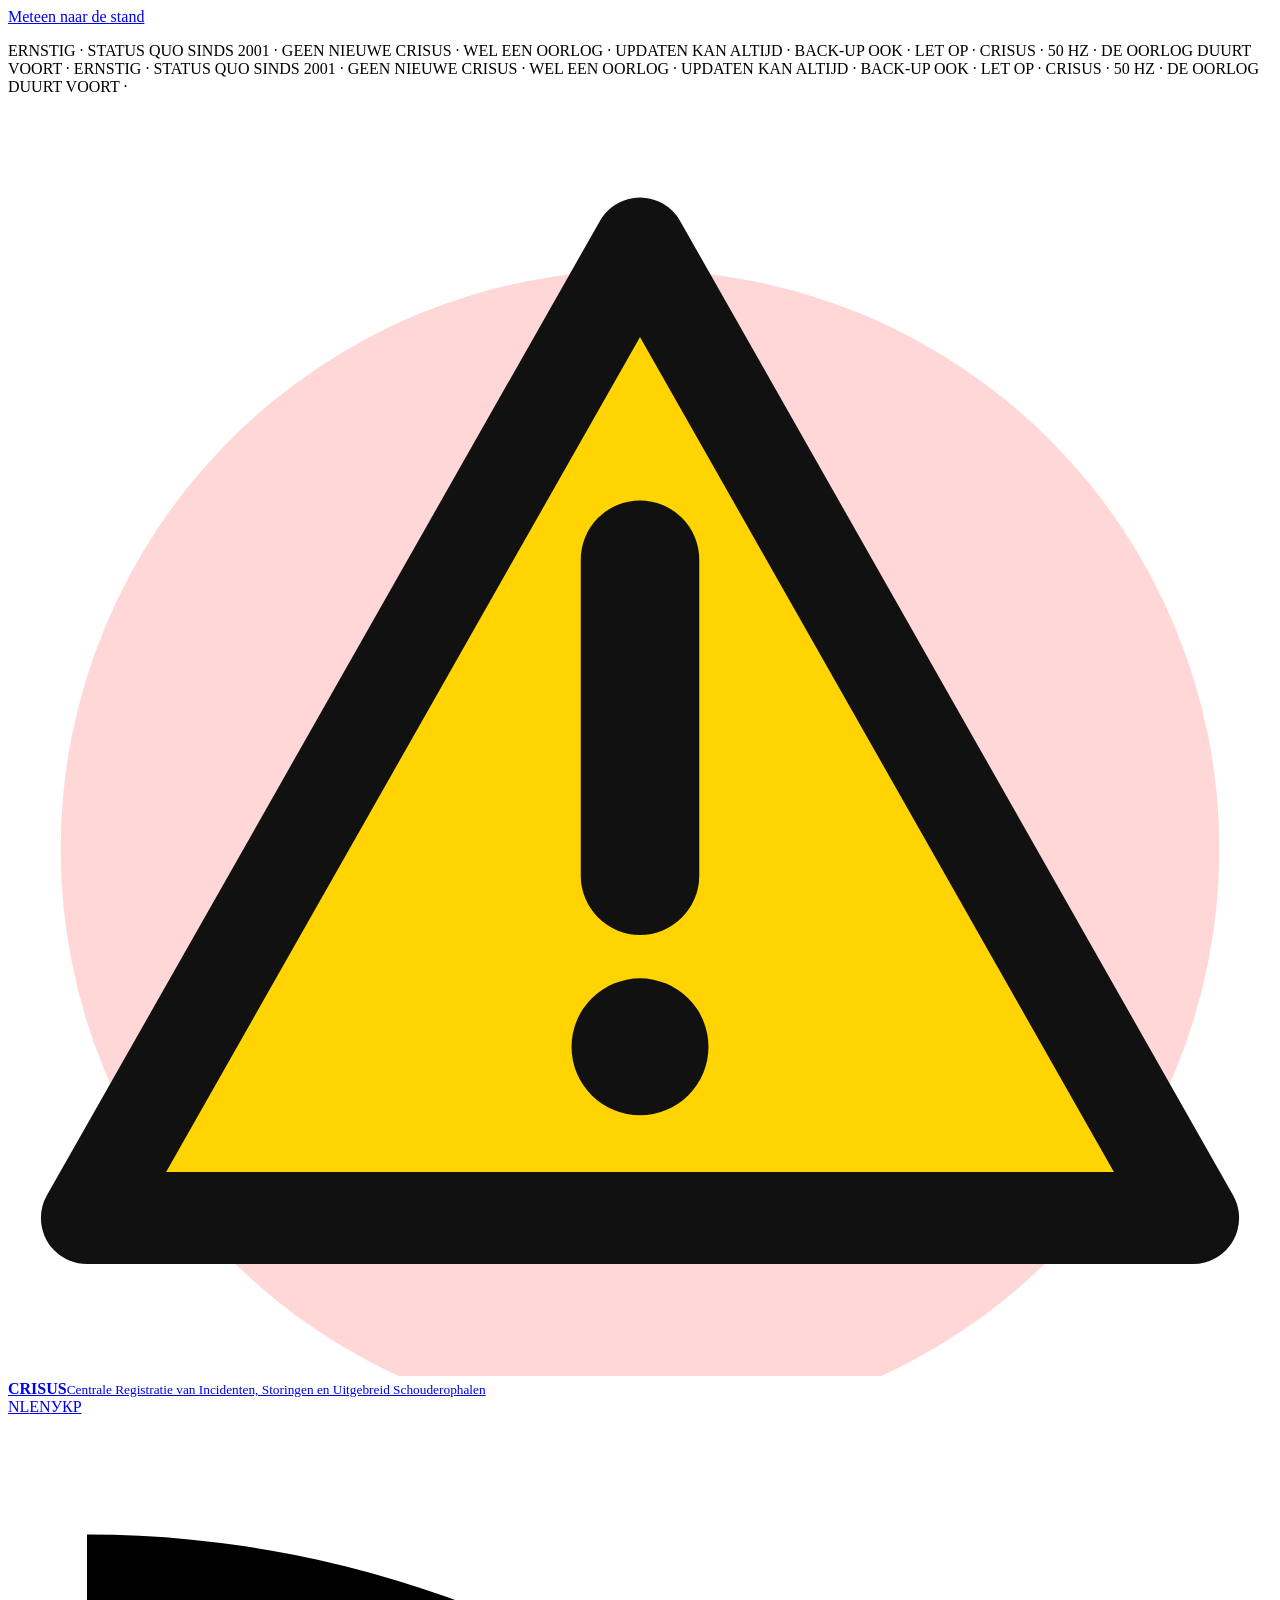
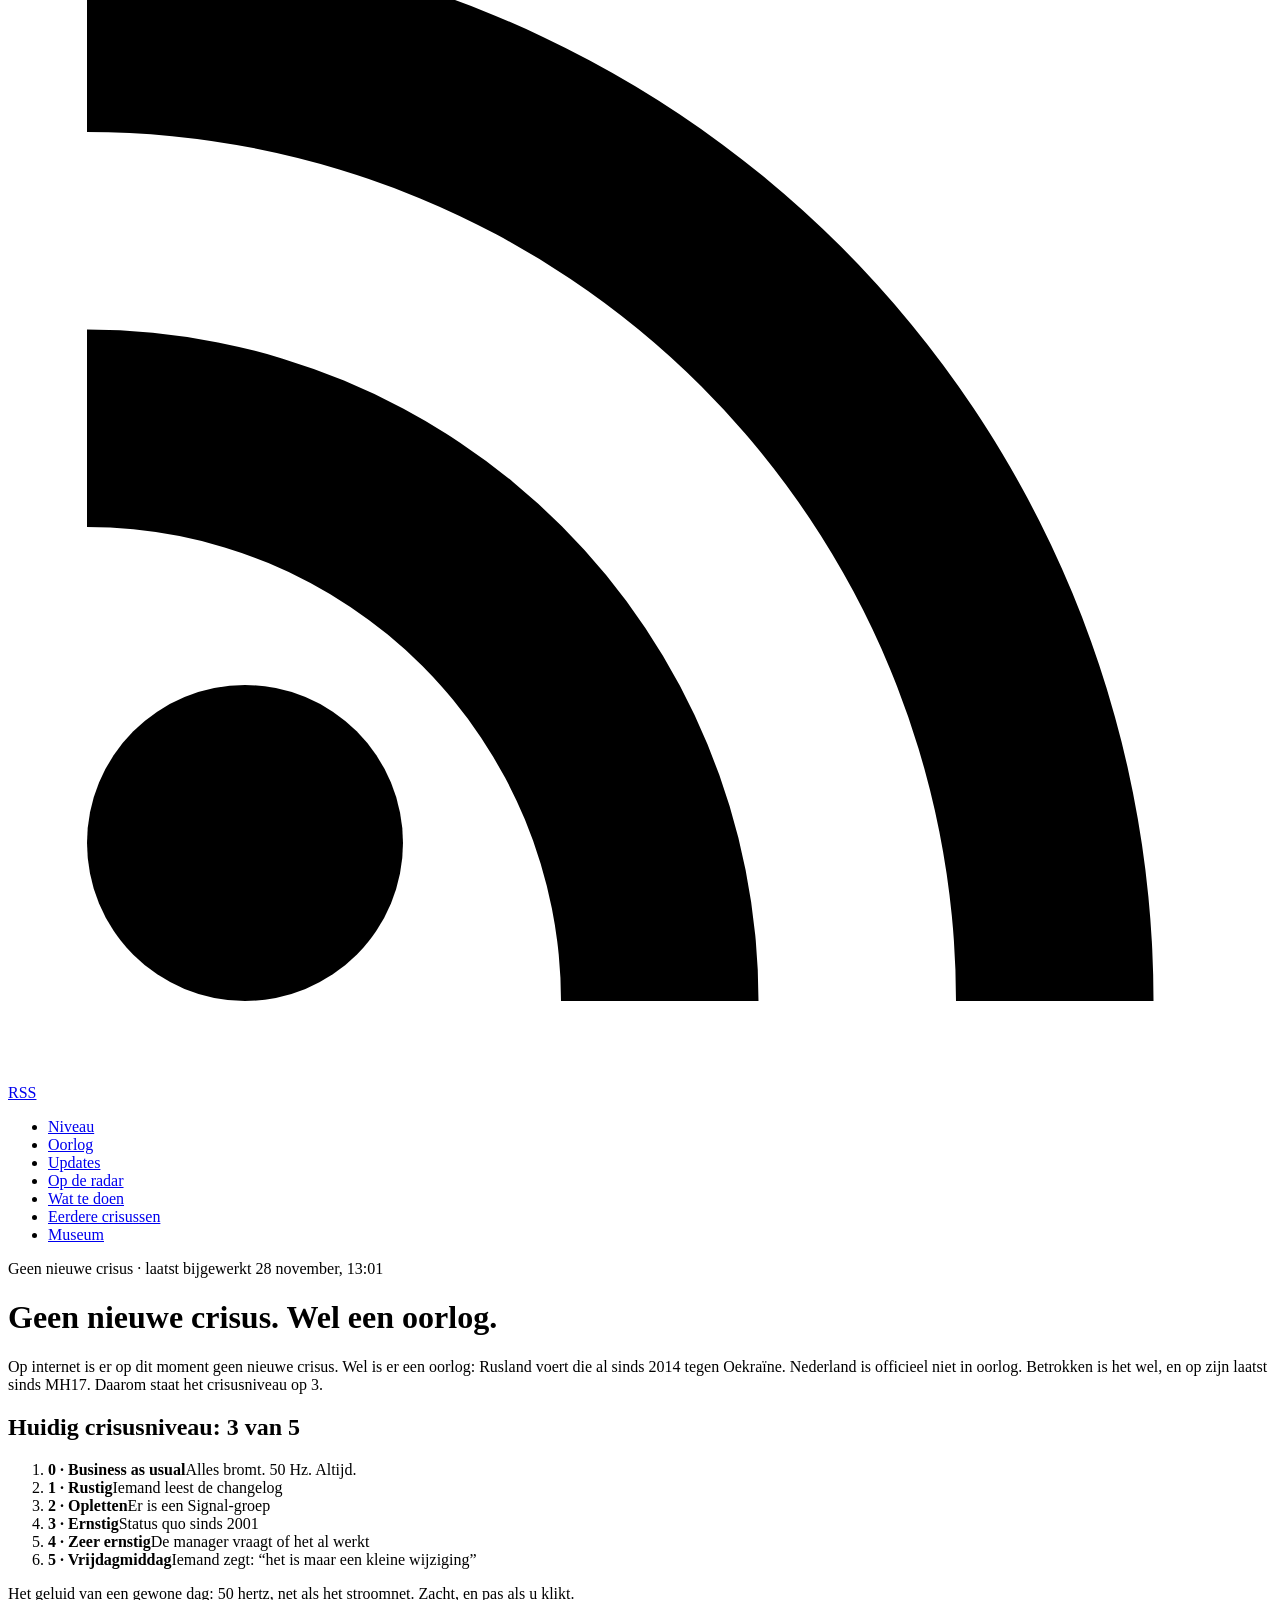
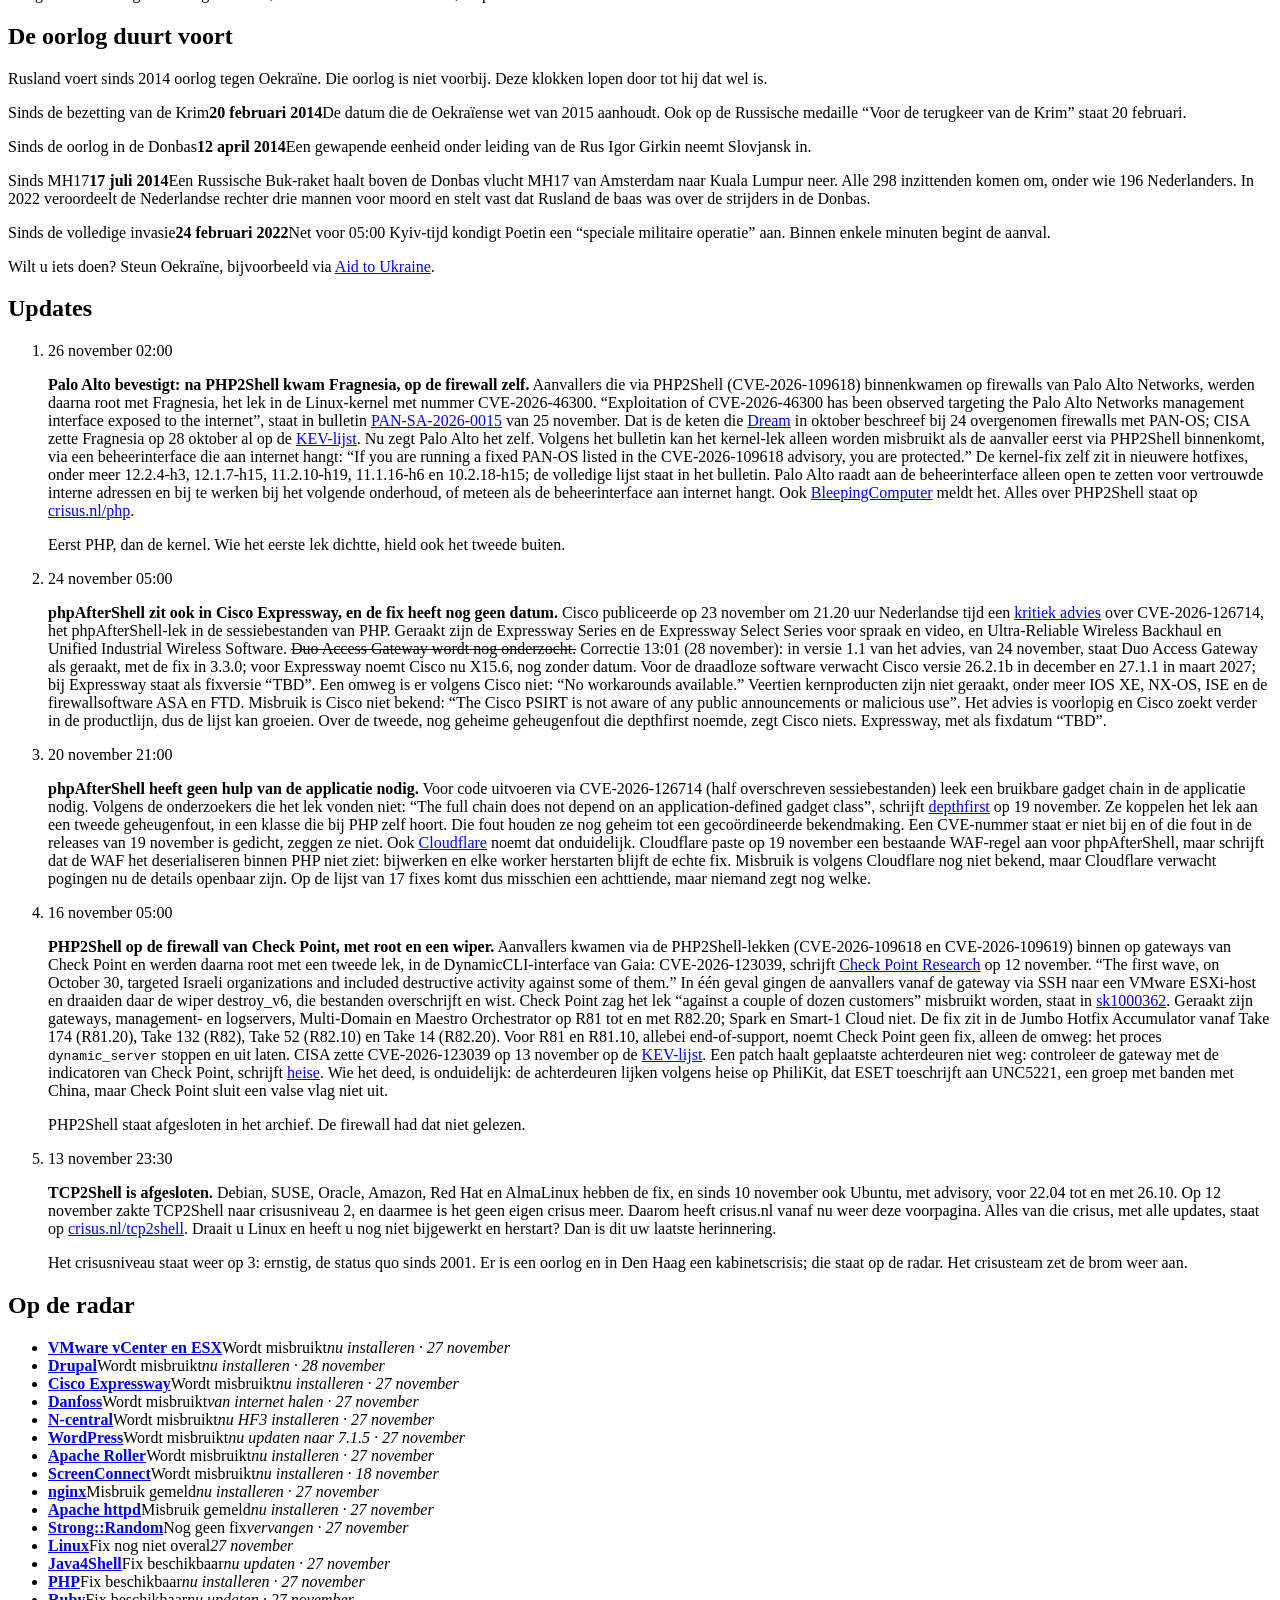
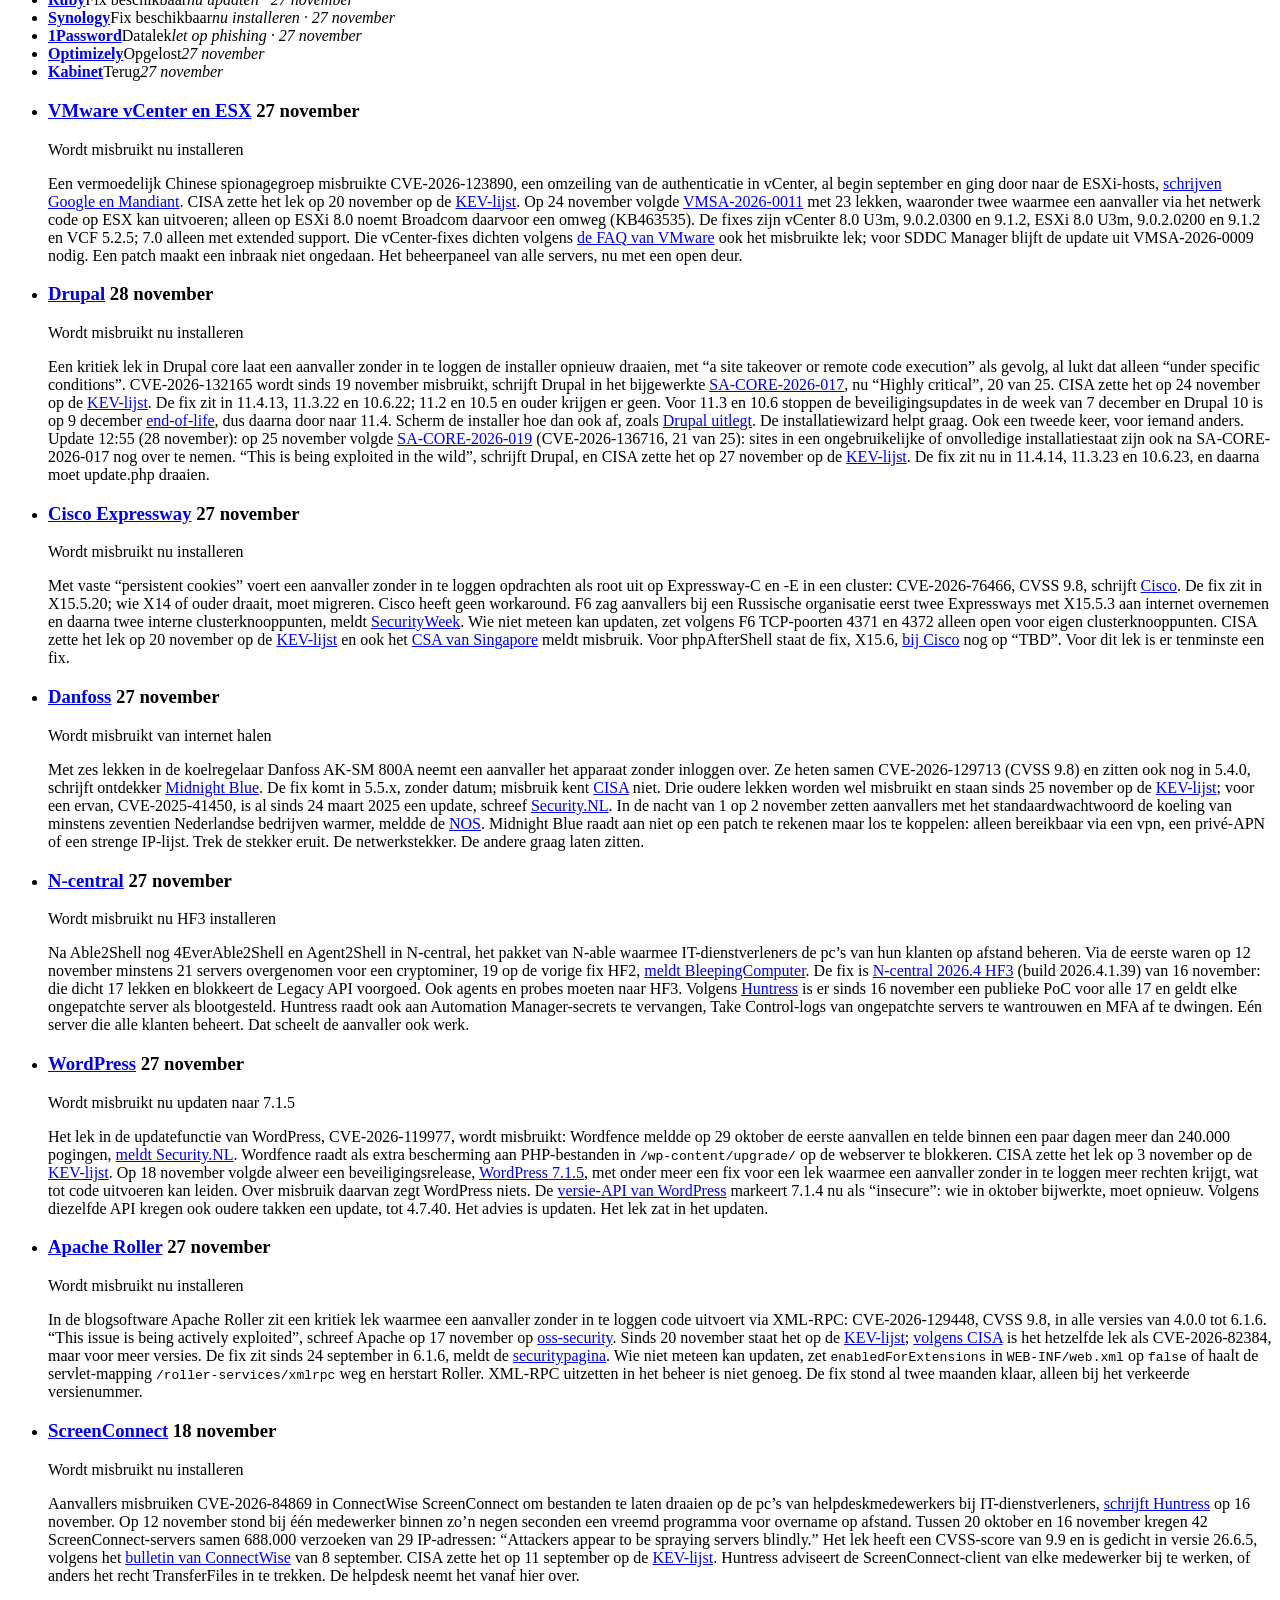
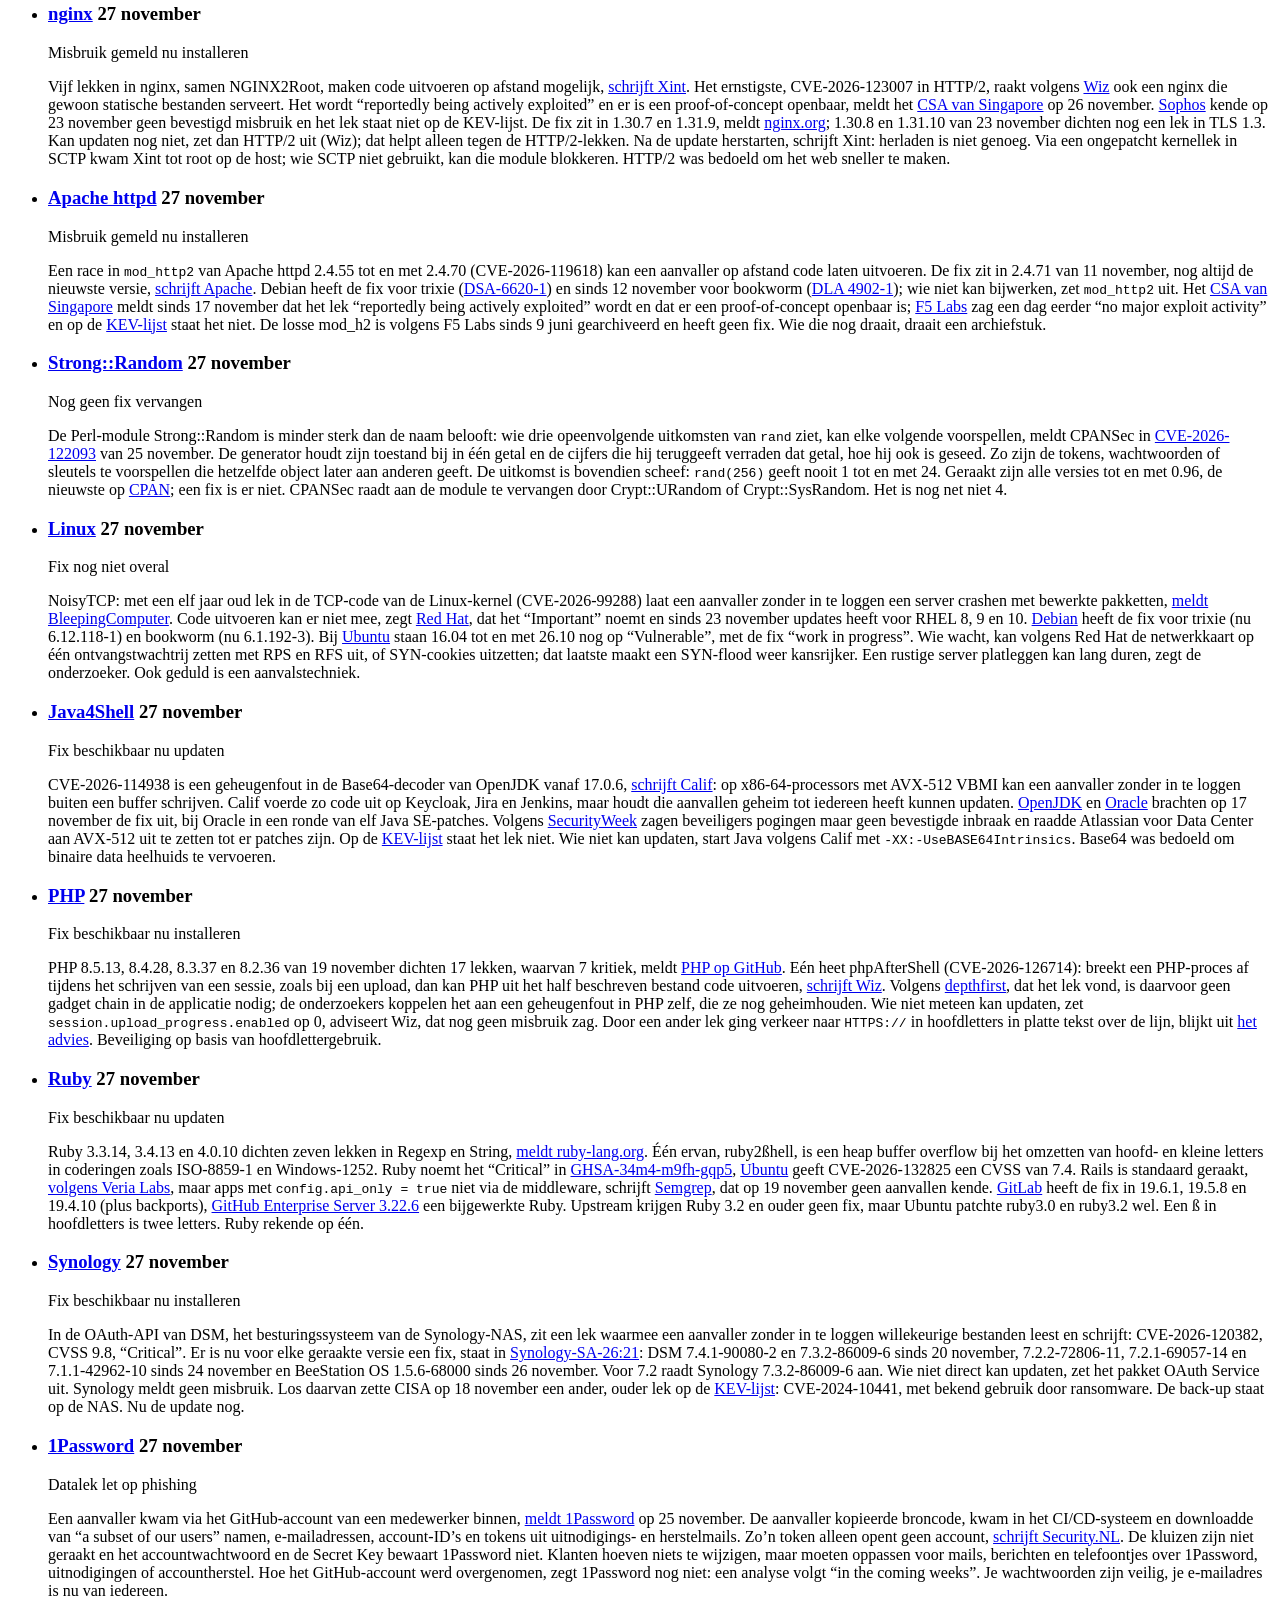
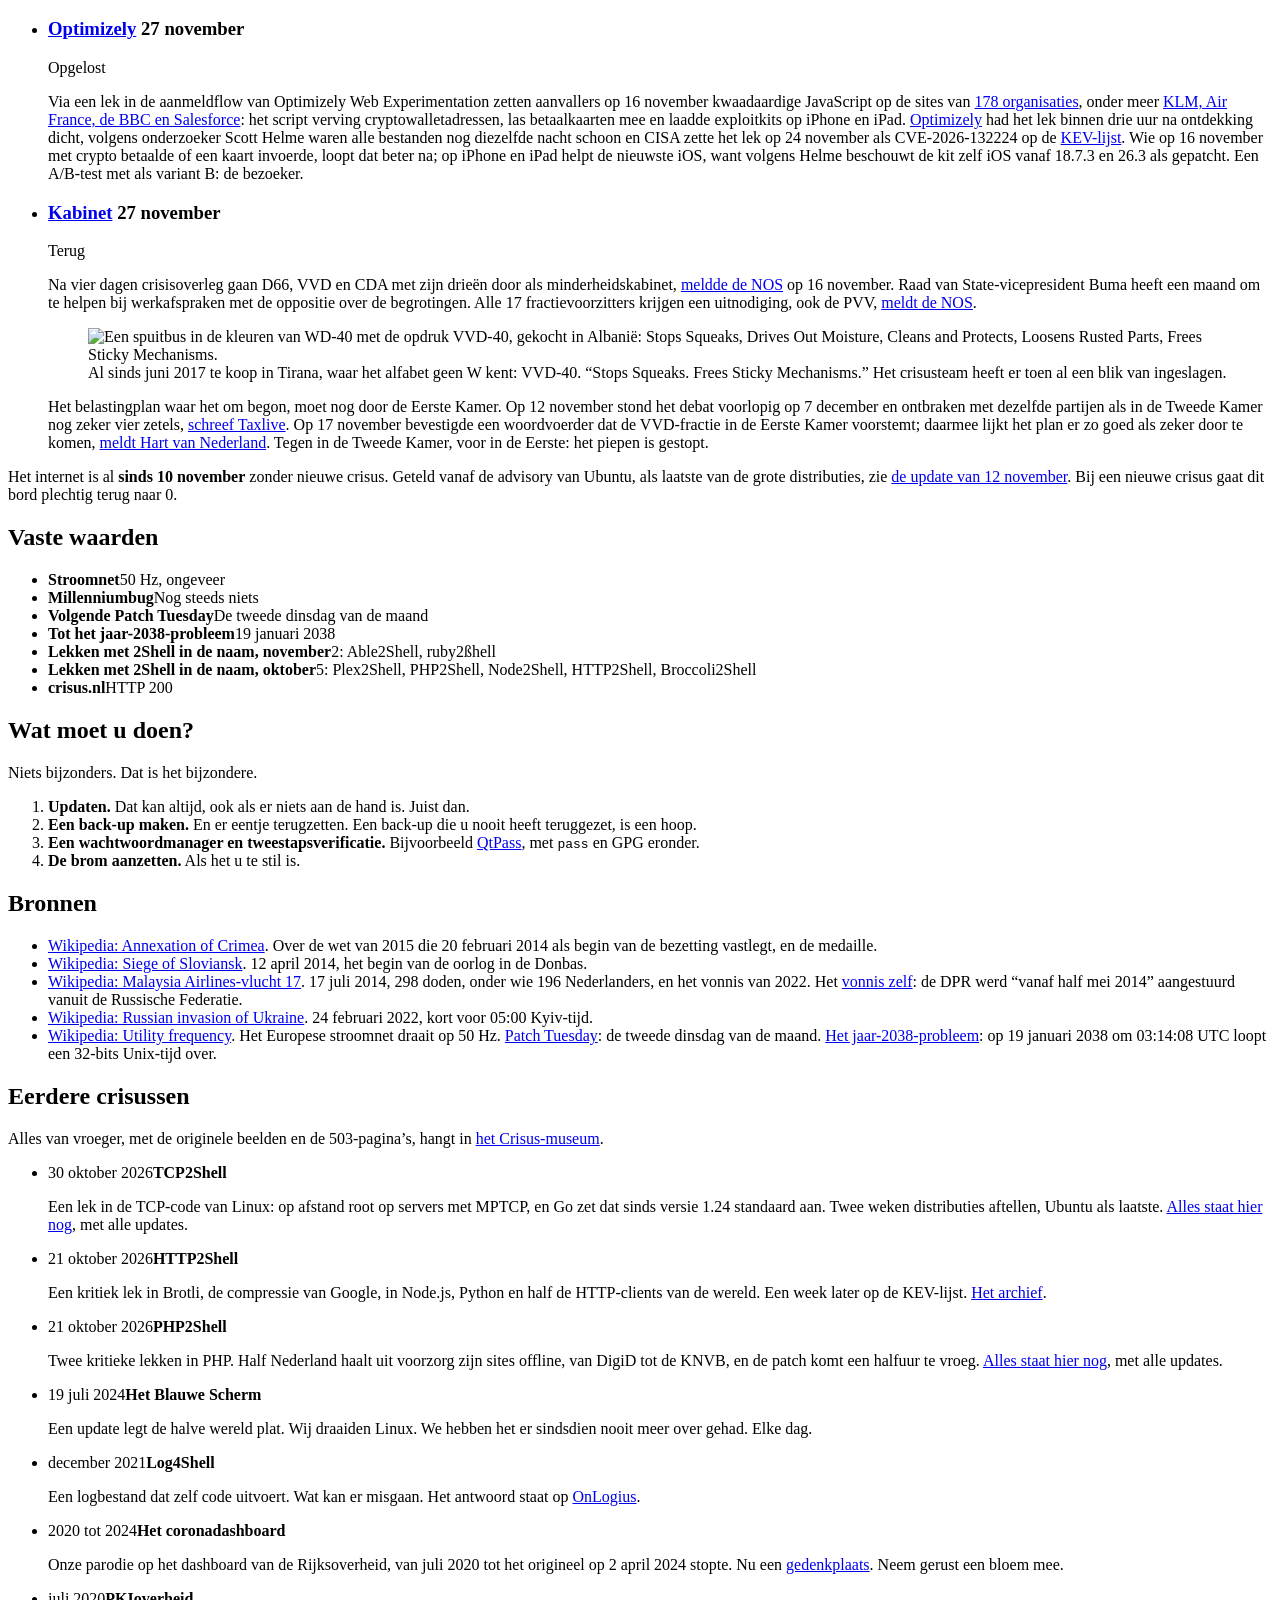
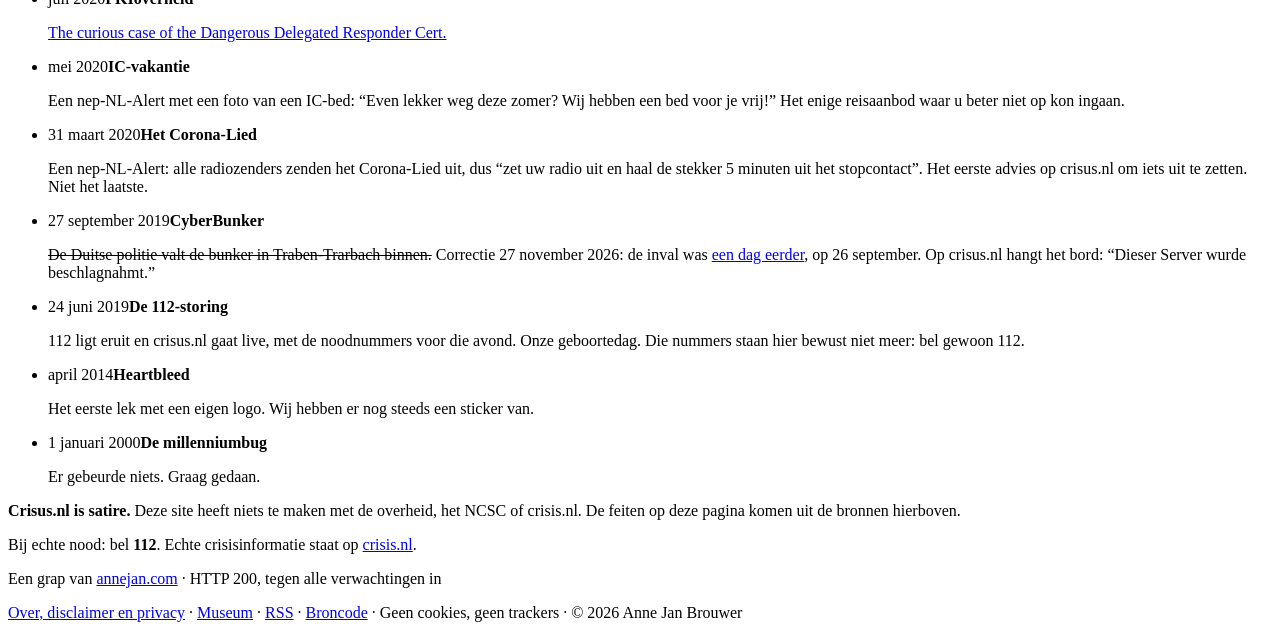
==== commit d8ca26e6: "crisus.nl: radar als kaarten met vaste staat, datum en kort overzicht Elk radaritem zegt zijn staat " ====
--- a/site/index.html
+++ b/site/index.html
@@ -31,7 +31,7 @@
 <link rel="sitemap" type="application/xml" href="/sitemap.xml">
 <link rel="alternate" type="application/rss+xml" title="Crisus: alle updates" href="https://crisus.nl/feed.xml">
 <link rel="icon" href="/favicon.svg" type="image/svg+xml">
-<link rel="stylesheet" href="/crisus.css?v=26">
+<link rel="stylesheet" href="/crisus.css?v=27">
 <script src="/controle.js" defer></script>
 <script src="/crisus.js?v=13" defer></script>
 <script type="application/ld+json">
@@ -146,30 +146,127 @@
   </ol>
 
   <h2 id="radar">Op de radar</h2>
-  <ul class="radar">
-    <li id="vcenter" class="rood"><b>VMware vCenter en ESX</b> Een vermoedelijk Chinese spionagegroep misbruikte CVE-2026-123890, een omzeiling van de authenticatie in vCenter, al begin september en ging door naar de ESXi-hosts, <a href="https://cloud.google.com/blog/topics/threat-intelligence/armory-castle-exploits-vsphere" title="Google Cloud Blog: ARMORY CASTLE Exploits vSphere">schrijven Google en Mandiant</a>. CISA zette het lek op 20 november op de <a href="https://www.cisa.gov/news-events/alerts/2026/11/20/cisa-adds-four-known-exploited-vulnerabilities-catalog" title="CISA: CISA Adds Four Known Exploited Vulnerabilities to Catalog">KEV-lijst</a>. Op 24 november volgde <a href="https://support.broadcom.com/web/ecx/support-content-notification/-/external/content/SecurityAdvisories/0/39626" title="Broadcom: VMSA-2026-0011: VMware ESX, vCenter, Workstation, Fusion, and Avi Load Balancer updates address multiple vulnerabilities">VMSA-2026-0011</a> met 23 lekken, waaronder twee waarmee een aanvaller via het netwerk code op ESX kan uitvoeren; alleen op ESXi 8.0 noemt Broadcom daarvoor een omweg (KB463535). De fixes zijn vCenter 8.0 U3m, 9.0.2.0300 en 9.1.2, ESXi 8.0 U3m, 9.0.2.0200 en 9.1.2 en VCF 5.2.5; 7.0 alleen met extended support. Die vCenter-fixes dichten volgens <a href="https://github.com/vmware/vcf-security-and-compliance-guidelines/blob/main/security-advisories/vmsa-2026-0011/README.md" title="VMSA-2026-0011: Questions &amp; Answers">de FAQ van VMware</a> ook het misbruikte lek; voor SDDC Manager blijft de update uit VMSA-2026-0009 nodig. Een patch maakt een inbraak niet ongedaan. Het beheerpaneel van alle servers, nu met een open deur. Status: Wordt misbruikt, nu installeren.</li>
-    <li id="drupal" class="rood"><b>Drupal</b> Een kritiek lek in Drupal core laat een aanvaller zonder in te loggen de installer opnieuw draaien, met &ldquo;a site takeover or remote code execution&rdquo; als gevolg, al lukt dat alleen &ldquo;under specific conditions&rdquo;. CVE-2026-132165 wordt sinds 19 november misbruikt, schrijft Drupal in het bijgewerkte <a href="https://www.drupal.org/sa-core-2026-017" title="Drupal: Drupal core - Highly critical - Remote code execution - SA-CORE-2026-017">SA-CORE-2026-017</a>, nu &ldquo;Highly critical&rdquo;, 20 van 25. CISA zette het op 24 november op de <a href="https://www.cisa.gov/news-events/alerts/2026/11/24/cisa-adds-three-known-exploited-vulnerabilities-catalog" title="CISA: CISA Adds Three Known Exploited Vulnerabilities to Catalog">KEV-lijst</a>. De fix zit in 11.4.13, 11.3.22 en 10.6.22; 11.2 en 10.5 en ouder krijgen er geen. Voor 11.3 en 10.6 stoppen de beveiligingsupdates in de week van 7 december en Drupal 10 is op 9 december <a href="https://www.drupal.org/about/core/policies/core-release-cycles/schedule" title="Drupal: Drupal core release schedule">end-of-life</a>, dus daarna door naar 11.4. Scherm de installer hoe dan ook af, zoals <a href="https://www.drupal.org/docs/administering-a-drupal-site/security-in-drupal/securing-the-installer-installphp" title="Drupal: Securing the installer (install.php)">Drupal uitlegt</a>. De installatiewizard helpt graag. Ook een tweede keer, voor iemand anders. Update 12:55 (28 november): op 25 november volgde <a href="https://www.drupal.org/sa-core-2026-019" title="Drupal: SA-CORE-2026-019, Drupal core, Highly critical, Access bypass">SA-CORE-2026-019</a> (CVE-2026-136716, 21 van 25): sites in een ongebruikelijke of onvolledige installatiestaat zijn ook na SA-CORE-2026-017 nog over te nemen. &ldquo;This is being exploited in the wild&rdquo;, schrijft Drupal, en CISA zette het op 27 november op de <a href="https://www.cisa.gov/news-events/alerts/2026/11/27/cisa-adds-three-known-exploited-vulnerabilities-catalog" title="CISA: CISA Adds Three Known Exploited Vulnerabilities to Catalog">KEV-lijst</a>. De fix zit nu in 11.4.14, 11.3.23 en 10.6.23, en daarna moet update.php draaien. Status: Wordt misbruikt, nu installeren.</li>
-    <li id="nginx" class="rood"><b>nginx</b> Vijf lekken in nginx, samen NGINX2Root, maken code uitvoeren op afstand mogelijk, <a href="https://xint.io/blog/nginx2root-remote-code-execution" title="Xint: NGINX2Root: New Remote Code Execution Vulnerabilities in nginx Require Urgent Patching">schrijft Xint</a>. Het ernstigste, CVE-2026-123007 in HTTP/2, raakt volgens <a href="https://www.wiz.io/blog/nginx-http2-rce-vulnerabilities" title="Wiz: Unauthenticated Remote Code Execution in NGINX: CVE-2026-123633 and CVE-2026-123007">Wiz</a> ook een nginx die gewoon statische bestanden serveert. Het wordt &ldquo;reportedly being actively exploited&rdquo; en er is een proof-of-concept openbaar, meldt het <a href="https://www.csa.gov.sg/alerts-and-advisories/alerts/al-2026-168/" title="CSA Singapore: Active Exploitation of Vulnerability in F5 NGINX">CSA van Singapore</a> op 26 november. <a href="https://www.sophos.com/en-us/security-advisories/sophos-sa-20261118-nginx2root" title="Sophos: Advisory: NGINX Vulnerabilities - nginx2root (CVE-2026-123007 and others)">Sophos</a> kende op 23 november geen bevestigd misbruik en het lek staat niet op de KEV-lijst. De fix zit in 1.30.7 en 1.31.9, meldt <a href="https://nginx.org/en/security_advisories.html" title="nginx: nginx security advisories">nginx.org</a>; 1.30.8 en 1.31.10 van 23 november dichten nog een lek in TLS 1.3. Kan updaten nog niet, zet dan HTTP/2 uit (Wiz); dat helpt alleen tegen de HTTP/2-lekken. Na de update herstarten, schrijft Xint: herladen is niet genoeg. Via een ongepatcht kernellek in SCTP kwam Xint tot root op de host; wie SCTP niet gebruikt, kan die module blokkeren. HTTP/2 was bedoeld om het web sneller te maken. Status: Misbruik gemeld (CSA Singapore), patch uit.</li>
-    <li id="expressway" class="rood"><b>Cisco Expressway</b> Met vaste &ldquo;persistent cookies&rdquo; voert een aanvaller zonder in te loggen opdrachten als root uit op Expressway-C en -E in een cluster: CVE-2026-76466, CVSS 9.8, schrijft <a href="https://sec.cloudapps.cisco.com/security/center/content/CiscoSecurityAdvisory/cisco-sa-vcs-static-cred-hr7EWZ8t" title="Cisco: Cisco Expressway Series Remote Code Execution Vulnerability">Cisco</a>. De fix zit in X15.5.20; wie X14 of ouder draait, moet migreren. Cisco heeft geen workaround. F6 zag aanvallers bij een Russische organisatie eerst twee Expressways met X15.5.3 aan internet overnemen en daarna twee interne clusterknooppunten, meldt <a href="https://www.securityweek.com/hackers-exploit-cisco-expressway-vulnerability-soon-after-poc-release/" title="SecurityWeek: Hackers Exploit Cisco Expressway Vulnerability Soon After PoC Release">SecurityWeek</a>. Wie niet meteen kan updaten, zet volgens F6 TCP-poorten 4371 en 4372 alleen open voor eigen clusterknooppunten. CISA zette het lek op 20 november op de <a href="https://www.cisa.gov/news-events/alerts/2026/11/20/cisa-adds-four-known-exploited-vulnerabilities-catalog" title="CISA: CISA Adds Four Known Exploited Vulnerabilities to Catalog">KEV-lijst</a> en ook het <a href="https://www.csa.gov.sg/alerts-and-advisories/alerts/al-2026-170/" title="CSA Singapore: Active Exploitation of Vulnerability in Cisco Expressway">CSA van Singapore</a> meldt misbruik. Voor phpAfterShell staat de fix, X15.6, <a href="https://sec.cloudapps.cisco.com/security/center/content/CiscoSecurityAdvisory/cisco-sa-phpaftershell-nov-2026-kT9pL4Xe" title="Cisco: Vulnerability in PHP Affecting Cisco Products: November 2026">bij Cisco</a> nog op &ldquo;TBD&rdquo;. Voor dit lek is er tenminste een fix. Status: Wordt misbruikt, patch uit.</li>
-    <li id="danfoss" class="rood"><b>Danfoss</b> Met zes lekken in de koelregelaar Danfoss AK-SM 800A neemt een aanvaller het apparaat zonder inloggen over. Ze heten samen CVE-2026-129713 (CVSS 9.8) en zitten ook nog in 5.4.0, schrijft ontdekker <a href="https://www.midnightblue.nl/blog/multiple-rce-danfoss-aksm800a" title="Midnight Blue: Don't bother patching: multiple remote code execution vulnerabilities in Danfoss AK-SM800A">Midnight Blue</a>. De fix komt in 5.5.x, zonder datum; misbruik kent <a href="https://www.cisa.gov/news-events/ics-advisories/icsa-26-328-03" title="CISA: Danfoss AK-SM 8xxA Series (ICSA-26-328-03)">CISA</a> niet. Drie oudere lekken worden wel misbruikt en staan sinds 25 november op de <a href="https://www.cisa.gov/news-events/alerts/2026/11/25/cisa-adds-10-known-exploited-vulnerabilities-catalog" title="CISA: CISA Adds 10 Known Exploited Vulnerabilities to Catalog">KEV-lijst</a>; voor een ervan, CVE-2025-41450, is al sinds 24 maart 2025 een update, schreef <a href="https://www.security.nl/posting/961020/Honderden+kwetsbare+Danfoss-koelsystemen+nog+steeds+op+internet+te+vinden" title="Security.NL: Honderden kwetsbare Danfoss-koelsystemen nog steeds op internet te vinden">Security.NL</a>. In de nacht van 1 op 2 november zetten aanvallers met het standaardwachtwoord de koeling van minstens zeventien Nederlandse bedrijven warmer, meldde de <a href="https://nos.nl/artikel/2637734-ook-koelsystemen-in-nederland-aangevallen-bij-17-bedrijven-temperatuur-aangepast" title="NOS: Ook koelsystemen in Nederland aangevallen, bij 17 bedrijven temperatuur aangepast">NOS</a>. Midnight Blue raadt aan niet op een patch te rekenen maar los te koppelen: alleen bereikbaar via een vpn, een priv&eacute;-APN of een strenge IP-lijst. Trek de stekker eruit. De netwerkstekker. De andere graag laten zitten. Status: Geen fix, van internet halen.</li>
-    <li id="1password"><b>1Password</b> Een aanvaller kwam via het GitHub-account van een medewerker binnen, <a href="https://1password.com/blog/update-on-nov-2026-security-incident" title="1Password: Update on a security incident involving 1Password's backend systems">meldt 1Password</a> op 25 november. De aanvaller kopieerde broncode, kwam in het CI/CD-systeem en downloadde van &ldquo;a subset of our users&rdquo; namen, e-mailadressen, account-ID&rsquo;s en tokens uit uitnodigings- en herstelmails. Zo&rsquo;n token alleen opent geen account, <a href="https://www.security.nl/posting/963190/Datalek+1Password+raakt+gegevens+van+gebruikers+en+broncode" title="Security.NL: Datalek 1Password raakt gegevens van gebruikers en broncode">schrijft Security.NL</a>. De kluizen zijn niet geraakt en het accountwachtwoord en de Secret Key bewaart 1Password niet. Klanten hoeven niets te wijzigen, maar moeten oppassen voor mails, berichten en telefoontjes over 1Password, uitnodigingen of accountherstel. Hoe het GitHub-account werd overgenomen, zegt 1Password nog niet: een analyse volgt &ldquo;in the coming weeks&rdquo;. Je wachtwoorden zijn veilig, je e-mailadres is nu van iedereen. Status: Datalek, kluizen niet geraakt.</li>
-    <li id="ncentral"><b>N-central</b> Na Able2Shell nog 4EverAble2Shell en Agent2Shell in N-central, het pakket van N-able waarmee IT-dienstverleners de pc&rsquo;s van hun klanten op afstand beheren. Via de eerste waren op 12 november minstens 21 servers overgenomen voor een cryptominer, 19 op de vorige fix HF2, <a href="https://www.bleepingcomputer.com/news/security/new-n-able-4everable2shell-zero-day-exploited-hours-after-poc-released/" title="BleepingComputer: New N-able 4EverAble2Shell zero-day exploited hours after PoC released">meldt BleepingComputer</a>. De fix is <a href="https://status.n-able.com/2026/11/16/n-central-2026-4-hf3-release-notes/" title="N-able: N-central 2026.4 HF3 Release Notes">N-central 2026.4 HF3</a> (build 2026.4.1.39) van 16 november: die dicht 17 lekken en blokkeert de Legacy API voorgoed. Ook agents en probes moeten naar HF3. Volgens <a href="https://www.huntress.com/blog/n-able-disables-cloud-services-following-disclosure-of-able2shell-exploit-chains" title="Huntress: N-able Disables Cloud Services Following Disclosure of Able2Shell Exploit Chains">Huntress</a> is er sinds 16 november een publieke PoC voor alle 17 en geldt elke ongepatchte server als blootgesteld. Huntress raadt ook aan Automation Manager-secrets te vervangen, Take Control-logs van ongepatchte servers te wantrouwen en MFA af te dwingen. E&eacute;n server die alle klanten beheert. Dat scheelt de aanvaller ook werk. Status: Wordt misbruikt, nu HF3 installeren.</li>
-    <li id="java4shell"><b>Java4Shell</b> CVE-2026-114938 is een geheugenfout in de Base64-decoder van OpenJDK vanaf 17.0.6, <a href="https://calif.io/java4shell/" title="Calif: Java4Shell: Write once, RCE everywhere">schrijft Calif</a>: op x86-64-processors met AVX-512 VBMI kan een aanvaller zonder in te loggen buiten een buffer schrijven. Calif voerde zo code uit op Keycloak, Jira en Jenkins, maar houdt die aanvallen geheim tot iedereen heeft kunnen updaten. <a href="https://openjdk.org/groups/vulnerability/advisories/2026-11-17" title="OpenJDK Vulnerability Advisory: 2026/11/17">OpenJDK</a> en <a href="https://www.oracle.com/security-alerts/cspunov2026.html" title="Oracle Critical Security Patch Update Advisory - November 2026">Oracle</a> brachten op 17 november de fix uit, bij Oracle in een ronde van elf Java SE-patches. Volgens <a href="https://www.securityweek.com/java4shell-exploitation-attempts-begin-as-vendors-rush-out-advisories" title="SecurityWeek: Java4Shell Exploitation Attempts Begin as Vendors Rush Out Advisories">SecurityWeek</a> zagen beveiligers pogingen maar geen bevestigde inbraak en raadde Atlassian voor Data Center aan AVX-512 uit te zetten tot er patches zijn. Op de <a href="https://www.cisa.gov/known-exploited-vulnerabilities-catalog" title="CISA: Known Exploited Vulnerabilities Catalog">KEV-lijst</a> staat het lek niet. Wie niet kan updaten, start Java volgens Calif met <code>-XX:-UseBASE64Intrinsics</code>. Base64 was bedoeld om binaire data heelhuids te vervoeren. Status: Patch uit, nu updaten.</li>
-    <li id="wordpress"><b>WordPress</b> Het lek in de updatefunctie van WordPress, CVE-2026-119977, wordt misbruikt: Wordfence meldde op 29 oktober de eerste aanvallen en telde binnen een paar dagen meer dan 240.000 pogingen, <a href="https://www.security.nl/posting/960588/%27WordPress-lek+misbruikt+dat+aanvaller+tijdens+het+updaten+admin+maakt%27" title="Security.NL: 'WordPress-lek misbruikt dat aanvaller tijdens het updaten admin maakt'">meldt Security.NL</a>. Wordfence raadt als extra bescherming aan PHP-bestanden in <code>/wp-content/upgrade/</code> op de webserver te blokkeren. CISA zette het lek op 3 november op de <a href="https://www.cisa.gov/news-events/alerts/2026/11/03/cisa-adds-one-known-exploited-vulnerability-catalog" title="CISA: CISA Adds One Known Exploited Vulnerability to Catalog">KEV-lijst</a>. Op 18 november volgde alweer een beveiligingsrelease, <a href="https://wordpress.org/news/2026/11/wordpress-7-1-5-release/" title="WordPress: WordPress 7.1.5 Release">WordPress 7.1.5</a>, met onder meer een fix voor een lek waarmee een aanvaller zonder in te loggen meer rechten krijgt, wat tot code uitvoeren kan leiden. Over misbruik daarvan zegt WordPress niets. De <a href="https://api.wordpress.org/core/stable-check/1.0/" title="WordPress: stable-check API">versie-API van WordPress</a> markeert 7.1.4 nu als &ldquo;insecure&rdquo;: wie in oktober bijwerkte, moet opnieuw. Volgens diezelfde API kregen ook oudere takken een update, tot 4.7.40. Het advies is updaten. Het lek zat in het updaten. Status: Nu updaten naar 7.1.5.</li>
-    <li id="phpsec"><b>PHP</b> PHP 8.5.13, 8.4.28, 8.3.37 en 8.2.36 van 19 november dichten 17 lekken, waarvan 7 kritiek, meldt <a href="https://github.com/php/php-src/security/advisories" title="php-src security advisories">PHP op GitHub</a>. E&eacute;n heet phpAfterShell (CVE-2026-126714): breekt een PHP-proces af tijdens het schrijven van een sessie, zoals bij een upload, dan kan PHP uit het half beschreven bestand code uitvoeren, <a href="https://www.wiz.io/blog/phpaftershell-critical-php-rce-vulnerabilities-cve-2026-126714" title="Wiz: phpAfterShell and Critical PHP RCE Vulnerabilities">schrijft Wiz</a>. Volgens <a href="https://depthfirst.com/research/phpaftershell" title="depthfirst: phpAfterShell">depthfirst</a>, dat het lek vond, is daarvoor geen gadget chain in de applicatie nodig; de onderzoekers koppelen het aan een geheugenfout in PHP zelf, die ze nog geheimhouden. Wie niet meteen kan updaten, zet <code>session.upload_progress.enabled</code> op 0, adviseert Wiz, dat nog geen misbruik zag. Door een ander lek ging verkeer naar <code>HTTPS://</code> in hoofdletters in platte tekst over de lijn, blijkt uit <a href="https://github.com/php/php-src/security/advisories/GHSA-f6gg-rchx-xw8j" title="php-src: Mixed-case HTTPS and FTPS URLs can expose data in plaintext">het advies</a>. Beveiliging op basis van hoofdlettergebruik. Status: Nu installeren.</li>
-    <li id="ruby"><b>Ruby</b> Ruby 3.3.14, 3.4.13 en 4.0.10 dichten zeven lekken in Regexp en String, <a href="https://www.ruby-lang.org/en/news/2026/11/18/multiple-vulnerabilities-in-regexp-and-string/" title="Ruby: Security advisories: multiple vulnerabilities in Regexp and String case conversion">meldt ruby-lang.org</a>. &Eacute;&eacute;n ervan, ruby2&szlig;hell, is een heap buffer overflow bij het omzetten van hoofd- en kleine letters in coderingen zoals ISO-8859-1 en Windows-1252. Ruby noemt het &ldquo;Critical&rdquo; in <a href="https://github.com/ruby/ruby/security/advisories/GHSA-34m4-m9fh-gqp5" title="Ruby: Heap buffer overflow in case conversion of strings">GHSA-34m4-m9fh-gqp5</a>, <a href="https://ubuntu.com/security/CVE-2026-132825" title="Ubuntu: CVE-2026-132825">Ubuntu</a> geeft CVE-2026-132825 een CVSS van 7.4. Rails is standaard geraakt, <a href="https://verialabs.com/ruby2shell/" title="Veria Labs: Ruby2Shell (CVE-2026-132825)">volgens Veria Labs</a>, maar apps met <code>config.api_only = true</code> niet via de middleware, schrijft <a href="https://semgrep.dev/blog/2026/ruby2shell-cve-2026-132825/" title="Semgrep: Ruby2Shell (CVE-2026-132825): Heap Overflow in Ruby">Semgrep</a>, dat op 19 november geen aanvallen kende. <a href="https://docs.gitlab.com/releases/patches/patch-release-gitlab-19-6-1-released/" title="GitLab: GitLab Critical Patch Release: 19.6.1, 19.5.8, 19.4.10">GitLab</a> heeft de fix in 19.6.1, 19.5.8 en 19.4.10 (plus backports), <a href="https://docs.github.com/en/enterprise-server@3.22/admin/release-notes" title="GitHub Docs: Release notes, GitHub Enterprise Server 3.22">GitHub Enterprise Server 3.22.6</a> een bijgewerkte Ruby. Upstream krijgen Ruby 3.2 en ouder geen fix, maar Ubuntu patchte ruby3.0 en ruby3.2 wel. Een &szlig; in hoofdletters is twee letters. Ruby rekende op &eacute;&eacute;n. Status: Patch uit, nu updaten.</li>
-    <li id="synology"><b>Synology</b> In de OAuth-API van DSM, het besturingssysteem van de Synology-NAS, zit een lek waarmee een aanvaller zonder in te loggen willekeurige bestanden leest en schrijft: CVE-2026-120382, CVSS 9.8, &ldquo;Critical&rdquo;. Er is nu voor elke geraakte versie een fix, staat in <a href="https://www.synology.com/en-global/security/advisory/Synology_SA_26_21" title="Synology-SA-26:21 DSM, BeeStation OS">Synology-SA-26:21</a>: DSM 7.4.1-90080-2 en 7.3.2-86009-6 sinds 20 november, 7.2.2-72806-11, 7.2.1-69057-14 en 7.1.1-42962-10 sinds 24 november en BeeStation OS 1.5.6-68000 sinds 26 november. Voor 7.2 raadt Synology 7.3.2-86009-6 aan. Wie niet direct kan updaten, zet het pakket OAuth Service uit. Synology meldt geen misbruik. Los daarvan zette CISA op 18 november een ander, ouder lek op de <a href="https://www.cisa.gov/news-events/alerts/2026/11/18/cisa-adds-four-known-exploited-vulnerabilities-catalog" title="CISA: CISA Adds Four Known Exploited Vulnerabilities to Catalog">KEV-lijst</a>: CVE-2024-10441, met bekend gebruik door ransomware. De back-up staat op de NAS. Nu de update nog. Status: Patch uit, nu installeren.</li>
-    <li id="noisytcp"><b>Linux</b> NoisyTCP: met een elf jaar oud lek in de TCP-code van de Linux-kernel (CVE-2026-99288) laat een aanvaller zonder in te loggen een server crashen met bewerkte pakketten, <a href="https://www.bleepingcomputer.com/news/linux/new-noisytcp-linux-kernel-flaw-lets-attackers-crash-servers/" title="BleepingComputer: New NoisyTCP vulnerability lets attackers crash Linux servers">meldt BleepingComputer</a>. Code uitvoeren kan er niet mee, zegt <a href="https://access.redhat.com/security/cve/cve-2026-99288" title="Red Hat: CVE-2026-99288">Red Hat</a>, dat het &ldquo;Important&rdquo; noemt en sinds 23 november updates heeft voor RHEL 8, 9 en 10. <a href="https://security-tracker.debian.org/tracker/CVE-2026-99288" title="Debian Security Tracker: CVE-2026-99288">Debian</a> heeft de fix voor trixie (nu 6.12.118-1) en bookworm (nu 6.1.192-3). Bij <a href="https://ubuntu.com/security/CVE-2026-99288" title="Ubuntu Security: CVE-2026-99288">Ubuntu</a> staan 16.04 tot en met 26.10 nog op &ldquo;Vulnerable&rdquo;, met de fix &ldquo;work in progress&rdquo;. Wie wacht, kan volgens Red Hat de netwerkkaart op &eacute;&eacute;n ontvangstwachtrij zetten met RPS en RFS uit, of SYN-cookies uitzetten; dat laatste maakt een SYN-flood weer kansrijker. Een rustige server platleggen kan lang duren, zegt de onderzoeker. Ook geduld is een aanvalstechniek. Status: Fix nog niet overal.</li>
-    <li id="httpd"><b>Apache httpd</b> Een race in <code>mod_http2</code> van Apache httpd 2.4.55 tot en met 2.4.70 (CVE-2026-119618) kan een aanvaller op afstand code laten uitvoeren. De fix zit in 2.4.71 van 11 november, nog altijd de nieuwste versie, <a href="https://httpd.apache.org/security/vulnerabilities_24.html" title="Apache HTTP Server 2.4 vulnerabilities">schrijft Apache</a>. Debian heeft de fix voor trixie (<a href="https://security-tracker.debian.org/tracker/DSA-6620-1" title="Debian: DSA-6620-1, apache2 security update">DSA-6620-1</a>) en sinds 12 november voor bookworm (<a href="https://lists.debian.org/debian-lts-announce/2026/11/msg00024.html" title="debian-lts-announce: DLA 4902-1, apache2 security update">DLA 4902-1</a>); wie niet kan bijwerken, zet <code>mod_http2</code> uit. Het <a href="https://www.csa.gov.sg/alerts-and-advisories/alerts/al-2026-164/" title="CSA Singapore: Active Exploitation of Vulnerability in Apache HTTP Server&rsquo;s mod_http2">CSA van Singapore</a> meldt sinds 17 november dat het lek &ldquo;reportedly being actively exploited&rdquo; wordt en dat er een proof-of-concept openbaar is; <a href="https://www.f5.com/labs/articles/cve-2026-119618" title="F5 Labs: CVE-2026-119618">F5 Labs</a> zag een dag eerder &ldquo;no major exploit activity&rdquo; en op de <a href="https://www.cisa.gov/known-exploited-vulnerabilities-catalog" title="CISA: Known Exploited Vulnerabilities Catalog">KEV-lijst</a> staat het niet. De losse mod_h2 is volgens F5 Labs sinds 9 juni gearchiveerd en heeft geen fix. Wie die nog draait, draait een archiefstuk. Status: Misbruik gemeld (CSA Singapore), patch uit.</li>
-    <li id="optimizely"><b>Optimizely</b> Via een lek in de aanmeldflow van Optimizely Web Experimentation zetten aanvallers op 16 november kwaadaardige JavaScript op de sites van <a href="https://blog.report-uri.com/worlds-largest-brands-infected-with-malware-via-optimizely/" title="Report URI (Scott Helme): World's largest brands infected with malware via Optimizely">178 organisaties</a>, onder meer <a href="https://www.bleepingcomputer.com/news/security/optimizely-supply-chain-attack-delivers-malware-to-cnn-fox-news-bbc-salesforce-sites/" title="BleepingComputer: Optimizely hack infected CNN, Fox News, BBC, Salesforce sites with malware">KLM, Air France, de BBC en Salesforce</a>: het script verving cryptowalletadressen, las betaalkaarten mee en laadde exploitkits op iPhone en iPad. <a href="https://status.optimizely.com/incidents/ftw0fh9wx43z" title="Optimizely: Web Experimentation Security Incident">Optimizely</a> had het lek binnen drie uur na ontdekking dicht, volgens onderzoeker Scott Helme waren alle bestanden nog diezelfde nacht schoon en CISA zette het lek op 24 november als CVE-2026-132224 op de <a href="https://www.cisa.gov/news-events/alerts/2026/11/24/cisa-adds-three-known-exploited-vulnerabilities-catalog" title="CISA: CISA Adds Three Known Exploited Vulnerabilities to Catalog">KEV-lijst</a>. Wie op 16 november met crypto betaalde of een kaart invoerde, loopt dat beter na; op iPhone en iPad helpt de nieuwste iOS, want volgens Helme beschouwt de kit zelf iOS vanaf 18.7.3 en 26.3 als gepatcht. Een A/B-test met als variant B: de bezoeker. Status: Opgelost.</li>
-    <li id="roller"><b>Apache Roller</b> In de blogsoftware Apache Roller zit een kritiek lek waarmee een aanvaller zonder in te loggen code uitvoert via XML-RPC: CVE-2026-129448, CVSS 9.8, in alle versies van 4.0.0 tot 6.1.6. &ldquo;This issue is being actively exploited&rdquo;, schreef Apache op 17 november op <a href="https://www.openwall.com/lists/oss-security/2026/11/17/5" title="oss-security: CVE-2026-129448: Apache Roller: Unauthenticated deserialization in the XML-RPC endpoint">oss-security</a>. Sinds 20 november staat het op de <a href="https://www.cisa.gov/news-events/alerts/2026/11/20/cisa-adds-four-known-exploited-vulnerabilities-catalog" title="CISA: CISA Adds Four Known Exploited Vulnerabilities to Catalog">KEV-lijst</a>; <a href="https://www.cisa.gov/sites/default/files/feeds/known_exploited_vulnerabilities.json" title="CISA: Known Exploited Vulnerabilities Catalog (JSON-feed)">volgens CISA</a> is het hetzelfde lek als CVE-2026-82384, maar voor meer versies. De fix zit sinds 24 september in 6.1.6, meldt de <a href="https://roller.apache.org/security.html" title="Apache Roller: Security">securitypagina</a>. Wie niet meteen kan updaten, zet <code>enabledForExtensions</code> in <code>WEB-INF/web.xml</code> op <code>false</code> of haalt de servlet-mapping <code>/roller-services/xmlrpc</code> weg en herstart Roller. XML-RPC uitzetten in het beheer is niet genoeg. De fix stond al twee maanden klaar, alleen bij het verkeerde versienummer. Status: Wordt misbruikt, patch uit.</li>
-    <li id="screenconnect"><b>ScreenConnect</b> Aanvallers misbruiken CVE-2026-84869 in ConnectWise ScreenConnect om bestanden te laten draaien op de pc&rsquo;s van helpdeskmedewerkers bij IT-dienstverleners, <a href="https://www.huntress.com/blog/cve-2026-84869-screenconnect-technician-exploitation" title="Huntress: CVE-2026-84869 in ScreenConnect Exploited to Run Malicious Files on MSP Technician Accounts">schrijft Huntress</a> op 16 november. Op 12 november stond bij &eacute;&eacute;n medewerker binnen zo&rsquo;n negen seconden een vreemd programma voor overname op afstand. Tussen 20 oktober en 16 november kregen 42 ScreenConnect-servers samen 688.000 verzoeken van 29 IP-adressen: &ldquo;Attackers appear to be spraying servers blindly.&rdquo; Het lek heeft een CVSS-score van 9.9 en is gedicht in versie 26.6.5, volgens het <a href="https://www.connectwise.com/company/trust/security-bulletins/2026-09-08-screenconnect-bulletin" title="ConnectWise: 2026-09-08 ScreenConnect Bulletin">bulletin van ConnectWise</a> van 8 september. CISA zette het op 11 september op de <a href="https://www.cisa.gov/known-exploited-vulnerabilities-catalog" title="CISA: Known Exploited Vulnerabilities Catalog">KEV-lijst</a>. Huntress adviseert de ScreenConnect-client van elke medewerker bij te werken, of anders het recht TransferFiles in te trekken. De helpdesk neemt het vanaf hier over. Status: Wordt misbruikt, patch uit.</li>
-    <li id="strongrandom"><b>Strong::Random</b> De Perl-module Strong::Random is minder sterk dan de naam belooft: wie drie opeenvolgende uitkomsten van <code>rand</code> ziet, kan elke volgende voorspellen, meldt CPANSec in <a href="https://lists.security.metacpan.org/cve-announce/msg/45422401/" title="CPANSec: CVE-2026-122093: Strong::Random versions through 0.96 for Perl allow every later rand output to be predicted from three earlier ones">CVE-2026-122093</a> van 25 november. De generator houdt zijn toestand bij in &eacute;&eacute;n getal en de cijfers die hij teruggeeft verraden dat getal, hoe hij ook is geseed. Zo zijn de tokens, wachtwoorden of sleutels te voorspellen die hetzelfde object later aan anderen geeft. De uitkomst is bovendien scheef: <code>rand(256)</code> geeft nooit 1 tot en met 24. Geraakt zijn alle versies tot en met 0.96, de nieuwste op <a href="https://metacpan.org/dist/Strong-Random" title="MetaCPAN: Strong-Random">CPAN</a>; een fix is er niet. CPANSec raadt aan de module te vervangen door Crypt::URandom of Crypt::SysRandom. Het is nog net niet 4. Status: Geen fix, nu vervangen.</li>
-    <li id="kabinet"><b>Kabinet</b>
-    <p>Na vier dagen crisisoverleg gaan D66, VVD en CDA met zijn drie&euml;n door als minderheidskabinet, <a href="https://nos.nl/artikel/2639792-coalitie-gaat-ondanks-verwijten-met-zijn-drieen-verder-hulp-buma-ingeroepen" title="NOS: Coalitie gaat ondanks verwijten met zijn drie&euml;n verder, hulp Buma ingeroepen">meldde de NOS</a> op 16 november. Raad van State-vicepresident Buma heeft een maand om te helpen bij werkafspraken met de oppositie over de begrotingen. Alle 17 fractievoorzitters krijgen een uitnodiging, ook de PVV, <a href="https://nos.nl/l/2641148" title="NOS: Buma nodigt alle fractievoorzitters uit, ook gesprek met deskundigen">meldt de NOS</a>.</p>
-    <figure class="rechts"><img src="/vvd-40.jpg" alt="Een spuitbus in de kleuren van WD-40 met de opdruk VVD-40, gekocht in Albani&euml;: Stops Squeaks, Drives Out Moisture, Cleans and Protects, Loosens Rusted Parts, Frees Sticky Mechanisms." width="480" height="853" loading="lazy"><figcaption>Al sinds juni 2017 te koop in Tirana, waar het alfabet geen W kent: VVD-40. &ldquo;Stops Squeaks. Frees Sticky Mechanisms.&rdquo; Het crisusteam heeft er toen al een blik van ingeslagen.</figcaption></figure>
-    <p>Het belastingplan waar het om begon, moet nog door de Eerste Kamer. Op 12 november stond het debat voorlopig op 7 december en ontbraken met dezelfde partijen als in de Tweede Kamer nog zeker vier zetels, <a href="https://www.taxlive.nl/nl/documenten/nieuws/belastingplan-komt-nog-vier-zetels-tekort-in-eerste-kamer/" title="Taxlive: Belastingplan komt nog vier zetels tekort in Eerste Kamer">schreef Taxlive</a>. Op 17 november bevestigde een woordvoerder dat de VVD-fractie in de Eerste Kamer voorstemt; daarmee lijkt het plan er zo goed als zeker door te komen, <a href="https://www.hartvannederland.nl/politiek/beleid/artikelen/vvd-fractie-eerste-kamer-gaat-voor-belastingplan-stemmen" title="Hart van Nederland: VVD-fractie Eerste Kamer gaat voor belastingplan stemmen">meldt Hart van Nederland</a>. Tegen in de Tweede Kamer, voor in de Eerste: het piepen is gestopt. Status: Terug.</p>
-  </li>
+  <!-- radarlijst: gemaakt door tools/radar.py, niet met de hand wijzigen -->
+  <ul class="status radarlijst" aria-label="De radar in het kort">
+    <li><b><a href="#vcenter" title="Naar VMware vCenter en ESX op de radar">VMware vCenter en ESX</a></b><span class="pill red">Wordt misbruikt</span><em>nu installeren · 27 november</em></li>
+    <li><b><a href="#drupal" title="Naar Drupal op de radar">Drupal</a></b><span class="pill red">Wordt misbruikt</span><em>nu installeren · 28 november</em></li>
+    <li><b><a href="#expressway" title="Naar Cisco Expressway op de radar">Cisco Expressway</a></b><span class="pill red">Wordt misbruikt</span><em>nu installeren · 27 november</em></li>
+    <li><b><a href="#danfoss" title="Naar Danfoss op de radar">Danfoss</a></b><span class="pill red">Wordt misbruikt</span><em>van internet halen · 27 november</em></li>
+    <li><b><a href="#ncentral" title="Naar N-central op de radar">N-central</a></b><span class="pill red">Wordt misbruikt</span><em>nu HF3 installeren · 27 november</em></li>
+    <li><b><a href="#wordpress" title="Naar WordPress op de radar">WordPress</a></b><span class="pill red">Wordt misbruikt</span><em>nu updaten naar 7.1.5 · 27 november</em></li>
+    <li><b><a href="#roller" title="Naar Apache Roller op de radar">Apache Roller</a></b><span class="pill red">Wordt misbruikt</span><em>nu installeren · 27 november</em></li>
+    <li><b><a href="#screenconnect" title="Naar ScreenConnect op de radar">ScreenConnect</a></b><span class="pill red">Wordt misbruikt</span><em>nu installeren · 18 november</em></li>
+    <li><b><a href="#nginx" title="Naar nginx op de radar">nginx</a></b><span class="pill orange">Misbruik gemeld</span><em>nu installeren · 27 november</em></li>
+    <li><b><a href="#httpd" title="Naar Apache httpd op de radar">Apache httpd</a></b><span class="pill orange">Misbruik gemeld</span><em>nu installeren · 27 november</em></li>
+    <li><b><a href="#strongrandom" title="Naar Strong::Random op de radar">Strong::Random</a></b><span class="pill orange">Nog geen fix</span><em>vervangen · 27 november</em></li>
+    <li><b><a href="#noisytcp" title="Naar Linux op de radar">Linux</a></b><span class="pill orange">Fix nog niet overal</span><em>27 november</em></li>
+    <li><b><a href="#java4shell" title="Naar Java4Shell op de radar">Java4Shell</a></b><span class="pill geel">Fix beschikbaar</span><em>nu updaten · 27 november</em></li>
+    <li><b><a href="#phpsec" title="Naar PHP op de radar">PHP</a></b><span class="pill geel">Fix beschikbaar</span><em>nu installeren · 27 november</em></li>
+    <li><b><a href="#ruby" title="Naar Ruby op de radar">Ruby</a></b><span class="pill geel">Fix beschikbaar</span><em>nu updaten · 27 november</em></li>
+    <li><b><a href="#synology" title="Naar Synology op de radar">Synology</a></b><span class="pill geel">Fix beschikbaar</span><em>nu installeren · 27 november</em></li>
+    <li><b><a href="#1password" title="Naar 1Password op de radar">1Password</a></b><span class="pill geel">Datalek</span><em>let op phishing · 27 november</em></li>
+    <li><b><a href="#optimizely" title="Naar Optimizely op de radar">Optimizely</a></b><span class="pill green">Opgelost</span><em>27 november</em></li>
+    <li><b><a href="#kabinet" title="Naar Kabinet op de radar">Kabinet</a></b><span class="pill green">Terug</span><em>27 november</em></li>
+  </ul>
+  <!-- /radarlijst -->
+  <ul class="radar kaarten">
+    <li id="vcenter" class="rood" data-herzien="2026-12-07">
+      <h3><a href="#vcenter" title="Vaste link naar VMware vCenter en ESX op de radar">VMware vCenter en ESX</a> <time datetime="2026-11-27">27 november</time></h3>
+      <p class="stand"><span class="pill red">Wordt misbruikt</span> nu installeren</p>
+      <p>Een vermoedelijk Chinese spionagegroep misbruikte CVE-2026-123890, een omzeiling van de authenticatie in vCenter, al begin september en ging door naar de ESXi-hosts, <a href="https://cloud.google.com/blog/topics/threat-intelligence/armory-castle-exploits-vsphere" title="Google Cloud Blog: ARMORY CASTLE Exploits vSphere">schrijven Google en Mandiant</a>. CISA zette het lek op 20 november op de <a href="https://www.cisa.gov/news-events/alerts/2026/11/20/cisa-adds-four-known-exploited-vulnerabilities-catalog" title="CISA: CISA Adds Four Known Exploited Vulnerabilities to Catalog">KEV-lijst</a>. Op 24 november volgde <a href="https://support.broadcom.com/web/ecx/support-content-notification/-/external/content/SecurityAdvisories/0/39626" title="Broadcom: VMSA-2026-0011: VMware ESX, vCenter, Workstation, Fusion, and Avi Load Balancer updates address multiple vulnerabilities">VMSA-2026-0011</a> met 23 lekken, waaronder twee waarmee een aanvaller via het netwerk code op ESX kan uitvoeren; alleen op ESXi 8.0 noemt Broadcom daarvoor een omweg (KB463535). De fixes zijn vCenter 8.0 U3m, 9.0.2.0300 en 9.1.2, ESXi 8.0 U3m, 9.0.2.0200 en 9.1.2 en VCF 5.2.5; 7.0 alleen met extended support. Die vCenter-fixes dichten volgens <a href="https://github.com/vmware/vcf-security-and-compliance-guidelines/blob/main/security-advisories/vmsa-2026-0011/README.md" title="VMSA-2026-0011: Questions &amp; Answers">de FAQ van VMware</a> ook het misbruikte lek; voor SDDC Manager blijft de update uit VMSA-2026-0009 nodig. Een patch maakt een inbraak niet ongedaan. Het beheerpaneel van alle servers, nu met een open deur.</p>
+    </li>
+    <li id="drupal" class="rood" data-herzien="2026-12-10">
+      <h3><a href="#drupal" title="Vaste link naar Drupal op de radar">Drupal</a> <time datetime="2026-11-28">28 november</time></h3>
+      <p class="stand"><span class="pill red">Wordt misbruikt</span> nu installeren</p>
+      <p>Een kritiek lek in Drupal core laat een aanvaller zonder in te loggen de installer opnieuw draaien, met &ldquo;a site takeover or remote code execution&rdquo; als gevolg, al lukt dat alleen &ldquo;under specific conditions&rdquo;. CVE-2026-132165 wordt sinds 19 november misbruikt, schrijft Drupal in het bijgewerkte <a href="https://www.drupal.org/sa-core-2026-017" title="Drupal: Drupal core - Highly critical - Remote code execution - SA-CORE-2026-017">SA-CORE-2026-017</a>, nu &ldquo;Highly critical&rdquo;, 20 van 25. CISA zette het op 24 november op de <a href="https://www.cisa.gov/news-events/alerts/2026/11/24/cisa-adds-three-known-exploited-vulnerabilities-catalog" title="CISA: CISA Adds Three Known Exploited Vulnerabilities to Catalog">KEV-lijst</a>. De fix zit in 11.4.13, 11.3.22 en 10.6.22; 11.2 en 10.5 en ouder krijgen er geen. Voor 11.3 en 10.6 stoppen de beveiligingsupdates in de week van 7 december en Drupal 10 is op 9 december <a href="https://www.drupal.org/about/core/policies/core-release-cycles/schedule" title="Drupal: Drupal core release schedule">end-of-life</a>, dus daarna door naar 11.4. Scherm de installer hoe dan ook af, zoals <a href="https://www.drupal.org/docs/administering-a-drupal-site/security-in-drupal/securing-the-installer-installphp" title="Drupal: Securing the installer (install.php)">Drupal uitlegt</a>. De installatiewizard helpt graag. Ook een tweede keer, voor iemand anders. Update 12:55 (28 november): op 25 november volgde <a href="https://www.drupal.org/sa-core-2026-019" title="Drupal: SA-CORE-2026-019, Drupal core, Highly critical, Access bypass">SA-CORE-2026-019</a> (CVE-2026-136716, 21 van 25): sites in een ongebruikelijke of onvolledige installatiestaat zijn ook na SA-CORE-2026-017 nog over te nemen. &ldquo;This is being exploited in the wild&rdquo;, schrijft Drupal, en CISA zette het op 27 november op de <a href="https://www.cisa.gov/news-events/alerts/2026/11/27/cisa-adds-three-known-exploited-vulnerabilities-catalog" title="CISA: CISA Adds Three Known Exploited Vulnerabilities to Catalog">KEV-lijst</a>. De fix zit nu in 11.4.14, 11.3.23 en 10.6.23, en daarna moet update.php draaien.</p>
+    </li>
+    <li id="expressway" class="rood" data-herzien="2026-12-07">
+      <h3><a href="#expressway" title="Vaste link naar Cisco Expressway op de radar">Cisco Expressway</a> <time datetime="2026-11-27">27 november</time></h3>
+      <p class="stand"><span class="pill red">Wordt misbruikt</span> nu installeren</p>
+      <p>Met vaste &ldquo;persistent cookies&rdquo; voert een aanvaller zonder in te loggen opdrachten als root uit op Expressway-C en -E in een cluster: CVE-2026-76466, CVSS 9.8, schrijft <a href="https://sec.cloudapps.cisco.com/security/center/content/CiscoSecurityAdvisory/cisco-sa-vcs-static-cred-hr7EWZ8t" title="Cisco: Cisco Expressway Series Remote Code Execution Vulnerability">Cisco</a>. De fix zit in X15.5.20; wie X14 of ouder draait, moet migreren. Cisco heeft geen workaround. F6 zag aanvallers bij een Russische organisatie eerst twee Expressways met X15.5.3 aan internet overnemen en daarna twee interne clusterknooppunten, meldt <a href="https://www.securityweek.com/hackers-exploit-cisco-expressway-vulnerability-soon-after-poc-release/" title="SecurityWeek: Hackers Exploit Cisco Expressway Vulnerability Soon After PoC Release">SecurityWeek</a>. Wie niet meteen kan updaten, zet volgens F6 TCP-poorten 4371 en 4372 alleen open voor eigen clusterknooppunten. CISA zette het lek op 20 november op de <a href="https://www.cisa.gov/news-events/alerts/2026/11/20/cisa-adds-four-known-exploited-vulnerabilities-catalog" title="CISA: CISA Adds Four Known Exploited Vulnerabilities to Catalog">KEV-lijst</a> en ook het <a href="https://www.csa.gov.sg/alerts-and-advisories/alerts/al-2026-170/" title="CSA Singapore: Active Exploitation of Vulnerability in Cisco Expressway">CSA van Singapore</a> meldt misbruik. Voor phpAfterShell staat de fix, X15.6, <a href="https://sec.cloudapps.cisco.com/security/center/content/CiscoSecurityAdvisory/cisco-sa-phpaftershell-nov-2026-kT9pL4Xe" title="Cisco: Vulnerability in PHP Affecting Cisco Products: November 2026">bij Cisco</a> nog op &ldquo;TBD&rdquo;. Voor dit lek is er tenminste een fix.</p>
+    </li>
+    <li id="danfoss" class="rood" data-herzien="2026-12-07">
+      <h3><a href="#danfoss" title="Vaste link naar Danfoss op de radar">Danfoss</a> <time datetime="2026-11-27">27 november</time></h3>
+      <p class="stand"><span class="pill red">Wordt misbruikt</span> van internet halen</p>
+      <p>Met zes lekken in de koelregelaar Danfoss AK-SM 800A neemt een aanvaller het apparaat zonder inloggen over. Ze heten samen CVE-2026-129713 (CVSS 9.8) en zitten ook nog in 5.4.0, schrijft ontdekker <a href="https://www.midnightblue.nl/blog/multiple-rce-danfoss-aksm800a" title="Midnight Blue: Don't bother patching: multiple remote code execution vulnerabilities in Danfoss AK-SM800A">Midnight Blue</a>. De fix komt in 5.5.x, zonder datum; misbruik kent <a href="https://www.cisa.gov/news-events/ics-advisories/icsa-26-328-03" title="CISA: Danfoss AK-SM 8xxA Series (ICSA-26-328-03)">CISA</a> niet. Drie oudere lekken worden wel misbruikt en staan sinds 25 november op de <a href="https://www.cisa.gov/news-events/alerts/2026/11/25/cisa-adds-10-known-exploited-vulnerabilities-catalog" title="CISA: CISA Adds 10 Known Exploited Vulnerabilities to Catalog">KEV-lijst</a>; voor een ervan, CVE-2025-41450, is al sinds 24 maart 2025 een update, schreef <a href="https://www.security.nl/posting/961020/Honderden+kwetsbare+Danfoss-koelsystemen+nog+steeds+op+internet+te+vinden" title="Security.NL: Honderden kwetsbare Danfoss-koelsystemen nog steeds op internet te vinden">Security.NL</a>. In de nacht van 1 op 2 november zetten aanvallers met het standaardwachtwoord de koeling van minstens zeventien Nederlandse bedrijven warmer, meldde de <a href="https://nos.nl/artikel/2637734-ook-koelsystemen-in-nederland-aangevallen-bij-17-bedrijven-temperatuur-aangepast" title="NOS: Ook koelsystemen in Nederland aangevallen, bij 17 bedrijven temperatuur aangepast">NOS</a>. Midnight Blue raadt aan niet op een patch te rekenen maar los te koppelen: alleen bereikbaar via een vpn, een priv&eacute;-APN of een strenge IP-lijst. Trek de stekker eruit. De netwerkstekker. De andere graag laten zitten.</p>
+    </li>
+    <li id="ncentral" class="rood" data-herzien="2026-12-07">
+      <h3><a href="#ncentral" title="Vaste link naar N-central op de radar">N-central</a> <time datetime="2026-11-27">27 november</time></h3>
+      <p class="stand"><span class="pill red">Wordt misbruikt</span> nu HF3 installeren</p>
+      <p>Na Able2Shell nog 4EverAble2Shell en Agent2Shell in N-central, het pakket van N-able waarmee IT-dienstverleners de pc&rsquo;s van hun klanten op afstand beheren. Via de eerste waren op 12 november minstens 21 servers overgenomen voor een cryptominer, 19 op de vorige fix HF2, <a href="https://www.bleepingcomputer.com/news/security/new-n-able-4everable2shell-zero-day-exploited-hours-after-poc-released/" title="BleepingComputer: New N-able 4EverAble2Shell zero-day exploited hours after PoC released">meldt BleepingComputer</a>. De fix is <a href="https://status.n-able.com/2026/11/16/n-central-2026-4-hf3-release-notes/" title="N-able: N-central 2026.4 HF3 Release Notes">N-central 2026.4 HF3</a> (build 2026.4.1.39) van 16 november: die dicht 17 lekken en blokkeert de Legacy API voorgoed. Ook agents en probes moeten naar HF3. Volgens <a href="https://www.huntress.com/blog/n-able-disables-cloud-services-following-disclosure-of-able2shell-exploit-chains" title="Huntress: N-able Disables Cloud Services Following Disclosure of Able2Shell Exploit Chains">Huntress</a> is er sinds 16 november een publieke PoC voor alle 17 en geldt elke ongepatchte server als blootgesteld. Huntress raadt ook aan Automation Manager-secrets te vervangen, Take Control-logs van ongepatchte servers te wantrouwen en MFA af te dwingen. E&eacute;n server die alle klanten beheert. Dat scheelt de aanvaller ook werk.</p>
+    </li>
+    <li id="wordpress" class="rood" data-herzien="2026-12-07">
+      <h3><a href="#wordpress" title="Vaste link naar WordPress op de radar">WordPress</a> <time datetime="2026-11-27">27 november</time></h3>
+      <p class="stand"><span class="pill red">Wordt misbruikt</span> nu updaten naar 7.1.5</p>
+      <p>Het lek in de updatefunctie van WordPress, CVE-2026-119977, wordt misbruikt: Wordfence meldde op 29 oktober de eerste aanvallen en telde binnen een paar dagen meer dan 240.000 pogingen, <a href="https://www.security.nl/posting/960588/%27WordPress-lek+misbruikt+dat+aanvaller+tijdens+het+updaten+admin+maakt%27" title="Security.NL: 'WordPress-lek misbruikt dat aanvaller tijdens het updaten admin maakt'">meldt Security.NL</a>. Wordfence raadt als extra bescherming aan PHP-bestanden in <code>/wp-content/upgrade/</code> op de webserver te blokkeren. CISA zette het lek op 3 november op de <a href="https://www.cisa.gov/news-events/alerts/2026/11/03/cisa-adds-one-known-exploited-vulnerability-catalog" title="CISA: CISA Adds One Known Exploited Vulnerability to Catalog">KEV-lijst</a>. Op 18 november volgde alweer een beveiligingsrelease, <a href="https://wordpress.org/news/2026/11/wordpress-7-1-5-release/" title="WordPress: WordPress 7.1.5 Release">WordPress 7.1.5</a>, met onder meer een fix voor een lek waarmee een aanvaller zonder in te loggen meer rechten krijgt, wat tot code uitvoeren kan leiden. Over misbruik daarvan zegt WordPress niets. De <a href="https://api.wordpress.org/core/stable-check/1.0/" title="WordPress: stable-check API">versie-API van WordPress</a> markeert 7.1.4 nu als &ldquo;insecure&rdquo;: wie in oktober bijwerkte, moet opnieuw. Volgens diezelfde API kregen ook oudere takken een update, tot 4.7.40. Het advies is updaten. Het lek zat in het updaten.</p>
+    </li>
+    <li id="roller" class="rood" data-herzien="2026-12-04">
+      <h3><a href="#roller" title="Vaste link naar Apache Roller op de radar">Apache Roller</a> <time datetime="2026-11-27">27 november</time></h3>
+      <p class="stand"><span class="pill red">Wordt misbruikt</span> nu installeren</p>
+      <p>In de blogsoftware Apache Roller zit een kritiek lek waarmee een aanvaller zonder in te loggen code uitvoert via XML-RPC: CVE-2026-129448, CVSS 9.8, in alle versies van 4.0.0 tot 6.1.6. &ldquo;This issue is being actively exploited&rdquo;, schreef Apache op 17 november op <a href="https://www.openwall.com/lists/oss-security/2026/11/17/5" title="oss-security: CVE-2026-129448: Apache Roller: Unauthenticated deserialization in the XML-RPC endpoint">oss-security</a>. Sinds 20 november staat het op de <a href="https://www.cisa.gov/news-events/alerts/2026/11/20/cisa-adds-four-known-exploited-vulnerabilities-catalog" title="CISA: CISA Adds Four Known Exploited Vulnerabilities to Catalog">KEV-lijst</a>; <a href="https://www.cisa.gov/sites/default/files/feeds/known_exploited_vulnerabilities.json" title="CISA: Known Exploited Vulnerabilities Catalog (JSON-feed)">volgens CISA</a> is het hetzelfde lek als CVE-2026-82384, maar voor meer versies. De fix zit sinds 24 september in 6.1.6, meldt de <a href="https://roller.apache.org/security.html" title="Apache Roller: Security">securitypagina</a>. Wie niet meteen kan updaten, zet <code>enabledForExtensions</code> in <code>WEB-INF/web.xml</code> op <code>false</code> of haalt de servlet-mapping <code>/roller-services/xmlrpc</code> weg en herstart Roller. XML-RPC uitzetten in het beheer is niet genoeg. De fix stond al twee maanden klaar, alleen bij het verkeerde versienummer.</p>
+    </li>
+    <li id="screenconnect" class="rood" data-herzien="2026-11-30">
+      <h3><a href="#screenconnect" title="Vaste link naar ScreenConnect op de radar">ScreenConnect</a> <time datetime="2026-11-18">18 november</time></h3>
+      <p class="stand"><span class="pill red">Wordt misbruikt</span> nu installeren</p>
+      <p>Aanvallers misbruiken CVE-2026-84869 in ConnectWise ScreenConnect om bestanden te laten draaien op de pc&rsquo;s van helpdeskmedewerkers bij IT-dienstverleners, <a href="https://www.huntress.com/blog/cve-2026-84869-screenconnect-technician-exploitation" title="Huntress: CVE-2026-84869 in ScreenConnect Exploited to Run Malicious Files on MSP Technician Accounts">schrijft Huntress</a> op 16 november. Op 12 november stond bij &eacute;&eacute;n medewerker binnen zo&rsquo;n negen seconden een vreemd programma voor overname op afstand. Tussen 20 oktober en 16 november kregen 42 ScreenConnect-servers samen 688.000 verzoeken van 29 IP-adressen: &ldquo;Attackers appear to be spraying servers blindly.&rdquo; Het lek heeft een CVSS-score van 9.9 en is gedicht in versie 26.6.5, volgens het <a href="https://www.connectwise.com/company/trust/security-bulletins/2026-09-08-screenconnect-bulletin" title="ConnectWise: 2026-09-08 ScreenConnect Bulletin">bulletin van ConnectWise</a> van 8 september. CISA zette het op 11 september op de <a href="https://www.cisa.gov/known-exploited-vulnerabilities-catalog" title="CISA: Known Exploited Vulnerabilities Catalog">KEV-lijst</a>. Huntress adviseert de ScreenConnect-client van elke medewerker bij te werken, of anders het recht TransferFiles in te trekken. De helpdesk neemt het vanaf hier over.</p>
+    </li>
+    <li id="nginx" data-herzien="2026-12-07">
+      <h3><a href="#nginx" title="Vaste link naar nginx op de radar">nginx</a> <time datetime="2026-11-27">27 november</time></h3>
+      <p class="stand"><span class="pill orange">Misbruik gemeld</span> nu installeren</p>
+      <p>Vijf lekken in nginx, samen NGINX2Root, maken code uitvoeren op afstand mogelijk, <a href="https://xint.io/blog/nginx2root-remote-code-execution" title="Xint: NGINX2Root: New Remote Code Execution Vulnerabilities in nginx Require Urgent Patching">schrijft Xint</a>. Het ernstigste, CVE-2026-123007 in HTTP/2, raakt volgens <a href="https://www.wiz.io/blog/nginx-http2-rce-vulnerabilities" title="Wiz: Unauthenticated Remote Code Execution in NGINX: CVE-2026-123633 and CVE-2026-123007">Wiz</a> ook een nginx die gewoon statische bestanden serveert. Het wordt &ldquo;reportedly being actively exploited&rdquo; en er is een proof-of-concept openbaar, meldt het <a href="https://www.csa.gov.sg/alerts-and-advisories/alerts/al-2026-168/" title="CSA Singapore: Active Exploitation of Vulnerability in F5 NGINX">CSA van Singapore</a> op 26 november. <a href="https://www.sophos.com/en-us/security-advisories/sophos-sa-20261118-nginx2root" title="Sophos: Advisory: NGINX Vulnerabilities - nginx2root (CVE-2026-123007 and others)">Sophos</a> kende op 23 november geen bevestigd misbruik en het lek staat niet op de KEV-lijst. De fix zit in 1.30.7 en 1.31.9, meldt <a href="https://nginx.org/en/security_advisories.html" title="nginx: nginx security advisories">nginx.org</a>; 1.30.8 en 1.31.10 van 23 november dichten nog een lek in TLS 1.3. Kan updaten nog niet, zet dan HTTP/2 uit (Wiz); dat helpt alleen tegen de HTTP/2-lekken. Na de update herstarten, schrijft Xint: herladen is niet genoeg. Via een ongepatcht kernellek in SCTP kwam Xint tot root op de host; wie SCTP niet gebruikt, kan die module blokkeren. HTTP/2 was bedoeld om het web sneller te maken.</p>
+    </li>
+    <li id="httpd" data-herzien="2026-12-04">
+      <h3><a href="#httpd" title="Vaste link naar Apache httpd op de radar">Apache httpd</a> <time datetime="2026-11-27">27 november</time></h3>
+      <p class="stand"><span class="pill orange">Misbruik gemeld</span> nu installeren</p>
+      <p>Een race in <code>mod_http2</code> van Apache httpd 2.4.55 tot en met 2.4.70 (CVE-2026-119618) kan een aanvaller op afstand code laten uitvoeren. De fix zit in 2.4.71 van 11 november, nog altijd de nieuwste versie, <a href="https://httpd.apache.org/security/vulnerabilities_24.html" title="Apache HTTP Server 2.4 vulnerabilities">schrijft Apache</a>. Debian heeft de fix voor trixie (<a href="https://security-tracker.debian.org/tracker/DSA-6620-1" title="Debian: DSA-6620-1, apache2 security update">DSA-6620-1</a>) en sinds 12 november voor bookworm (<a href="https://lists.debian.org/debian-lts-announce/2026/11/msg00024.html" title="debian-lts-announce: DLA 4902-1, apache2 security update">DLA 4902-1</a>); wie niet kan bijwerken, zet <code>mod_http2</code> uit. Het <a href="https://www.csa.gov.sg/alerts-and-advisories/alerts/al-2026-164/" title="CSA Singapore: Active Exploitation of Vulnerability in Apache HTTP Server&rsquo;s mod_http2">CSA van Singapore</a> meldt sinds 17 november dat het lek &ldquo;reportedly being actively exploited&rdquo; wordt en dat er een proof-of-concept openbaar is; <a href="https://www.f5.com/labs/articles/cve-2026-119618" title="F5 Labs: CVE-2026-119618">F5 Labs</a> zag een dag eerder &ldquo;no major exploit activity&rdquo; en op de <a href="https://www.cisa.gov/known-exploited-vulnerabilities-catalog" title="CISA: Known Exploited Vulnerabilities Catalog">KEV-lijst</a> staat het niet. De losse mod_h2 is volgens F5 Labs sinds 9 juni gearchiveerd en heeft geen fix. Wie die nog draait, draait een archiefstuk.</p>
+    </li>
+    <li id="strongrandom" data-herzien="2026-12-07">
+      <h3><a href="#strongrandom" title="Vaste link naar Strong::Random op de radar">Strong::Random</a> <time datetime="2026-11-27">27 november</time></h3>
+      <p class="stand"><span class="pill orange">Nog geen fix</span> vervangen</p>
+      <p>De Perl-module Strong::Random is minder sterk dan de naam belooft: wie drie opeenvolgende uitkomsten van <code>rand</code> ziet, kan elke volgende voorspellen, meldt CPANSec in <a href="https://lists.security.metacpan.org/cve-announce/msg/45422401/" title="CPANSec: CVE-2026-122093: Strong::Random versions through 0.96 for Perl allow every later rand output to be predicted from three earlier ones">CVE-2026-122093</a> van 25 november. De generator houdt zijn toestand bij in &eacute;&eacute;n getal en de cijfers die hij teruggeeft verraden dat getal, hoe hij ook is geseed. Zo zijn de tokens, wachtwoorden of sleutels te voorspellen die hetzelfde object later aan anderen geeft. De uitkomst is bovendien scheef: <code>rand(256)</code> geeft nooit 1 tot en met 24. Geraakt zijn alle versies tot en met 0.96, de nieuwste op <a href="https://metacpan.org/dist/Strong-Random" title="MetaCPAN: Strong-Random">CPAN</a>; een fix is er niet. CPANSec raadt aan de module te vervangen door Crypt::URandom of Crypt::SysRandom. Het is nog net niet 4.</p>
+    </li>
+    <li id="noisytcp" data-herzien="2026-12-07">
+      <h3><a href="#noisytcp" title="Vaste link naar Linux op de radar">Linux</a> <time datetime="2026-11-27">27 november</time></h3>
+      <p class="stand"><span class="pill orange">Fix nog niet overal</span></p>
+      <p>NoisyTCP: met een elf jaar oud lek in de TCP-code van de Linux-kernel (CVE-2026-99288) laat een aanvaller zonder in te loggen een server crashen met bewerkte pakketten, <a href="https://www.bleepingcomputer.com/news/linux/new-noisytcp-linux-kernel-flaw-lets-attackers-crash-servers/" title="BleepingComputer: New NoisyTCP vulnerability lets attackers crash Linux servers">meldt BleepingComputer</a>. Code uitvoeren kan er niet mee, zegt <a href="https://access.redhat.com/security/cve/cve-2026-99288" title="Red Hat: CVE-2026-99288">Red Hat</a>, dat het &ldquo;Important&rdquo; noemt en sinds 23 november updates heeft voor RHEL 8, 9 en 10. <a href="https://security-tracker.debian.org/tracker/CVE-2026-99288" title="Debian Security Tracker: CVE-2026-99288">Debian</a> heeft de fix voor trixie (nu 6.12.118-1) en bookworm (nu 6.1.192-3). Bij <a href="https://ubuntu.com/security/CVE-2026-99288" title="Ubuntu Security: CVE-2026-99288">Ubuntu</a> staan 16.04 tot en met 26.10 nog op &ldquo;Vulnerable&rdquo;, met de fix &ldquo;work in progress&rdquo;. Wie wacht, kan volgens Red Hat de netwerkkaart op &eacute;&eacute;n ontvangstwachtrij zetten met RPS en RFS uit, of SYN-cookies uitzetten; dat laatste maakt een SYN-flood weer kansrijker. Een rustige server platleggen kan lang duren, zegt de onderzoeker. Ook geduld is een aanvalstechniek.</p>
+    </li>
+    <li id="java4shell" data-herzien="2026-12-07">
+      <h3><a href="#java4shell" title="Vaste link naar Java4Shell op de radar">Java4Shell</a> <time datetime="2026-11-27">27 november</time></h3>
+      <p class="stand"><span class="pill geel">Fix beschikbaar</span> nu updaten</p>
+      <p>CVE-2026-114938 is een geheugenfout in de Base64-decoder van OpenJDK vanaf 17.0.6, <a href="https://calif.io/java4shell/" title="Calif: Java4Shell: Write once, RCE everywhere">schrijft Calif</a>: op x86-64-processors met AVX-512 VBMI kan een aanvaller zonder in te loggen buiten een buffer schrijven. Calif voerde zo code uit op Keycloak, Jira en Jenkins, maar houdt die aanvallen geheim tot iedereen heeft kunnen updaten. <a href="https://openjdk.org/groups/vulnerability/advisories/2026-11-17" title="OpenJDK Vulnerability Advisory: 2026/11/17">OpenJDK</a> en <a href="https://www.oracle.com/security-alerts/cspunov2026.html" title="Oracle Critical Security Patch Update Advisory - November 2026">Oracle</a> brachten op 17 november de fix uit, bij Oracle in een ronde van elf Java SE-patches. Volgens <a href="https://www.securityweek.com/java4shell-exploitation-attempts-begin-as-vendors-rush-out-advisories" title="SecurityWeek: Java4Shell Exploitation Attempts Begin as Vendors Rush Out Advisories">SecurityWeek</a> zagen beveiligers pogingen maar geen bevestigde inbraak en raadde Atlassian voor Data Center aan AVX-512 uit te zetten tot er patches zijn. Op de <a href="https://www.cisa.gov/known-exploited-vulnerabilities-catalog" title="CISA: Known Exploited Vulnerabilities Catalog">KEV-lijst</a> staat het lek niet. Wie niet kan updaten, start Java volgens Calif met <code>-XX:-UseBASE64Intrinsics</code>. Base64 was bedoeld om binaire data heelhuids te vervoeren.</p>
+    </li>
+    <li id="phpsec" data-herzien="2026-11-29">
+      <h3><a href="#phpsec" title="Vaste link naar PHP op de radar">PHP</a> <time datetime="2026-11-27">27 november</time></h3>
+      <p class="stand"><span class="pill geel">Fix beschikbaar</span> nu installeren</p>
+      <p>PHP 8.5.13, 8.4.28, 8.3.37 en 8.2.36 van 19 november dichten 17 lekken, waarvan 7 kritiek, meldt <a href="https://github.com/php/php-src/security/advisories" title="php-src security advisories">PHP op GitHub</a>. E&eacute;n heet phpAfterShell (CVE-2026-126714): breekt een PHP-proces af tijdens het schrijven van een sessie, zoals bij een upload, dan kan PHP uit het half beschreven bestand code uitvoeren, <a href="https://www.wiz.io/blog/phpaftershell-critical-php-rce-vulnerabilities-cve-2026-126714" title="Wiz: phpAfterShell and Critical PHP RCE Vulnerabilities">schrijft Wiz</a>. Volgens <a href="https://depthfirst.com/research/phpaftershell" title="depthfirst: phpAfterShell">depthfirst</a>, dat het lek vond, is daarvoor geen gadget chain in de applicatie nodig; de onderzoekers koppelen het aan een geheugenfout in PHP zelf, die ze nog geheimhouden. Wie niet meteen kan updaten, zet <code>session.upload_progress.enabled</code> op 0, adviseert Wiz, dat nog geen misbruik zag. Door een ander lek ging verkeer naar <code>HTTPS://</code> in hoofdletters in platte tekst over de lijn, blijkt uit <a href="https://github.com/php/php-src/security/advisories/GHSA-f6gg-rchx-xw8j" title="php-src: Mixed-case HTTPS and FTPS URLs can expose data in plaintext">het advies</a>. Beveiliging op basis van hoofdlettergebruik.</p>
+    </li>
+    <li id="ruby" data-herzien="2026-12-04">
+      <h3><a href="#ruby" title="Vaste link naar Ruby op de radar">Ruby</a> <time datetime="2026-11-27">27 november</time></h3>
+      <p class="stand"><span class="pill geel">Fix beschikbaar</span> nu updaten</p>
+      <p>Ruby 3.3.14, 3.4.13 en 4.0.10 dichten zeven lekken in Regexp en String, <a href="https://www.ruby-lang.org/en/news/2026/11/18/multiple-vulnerabilities-in-regexp-and-string/" title="Ruby: Security advisories: multiple vulnerabilities in Regexp and String case conversion">meldt ruby-lang.org</a>. &Eacute;&eacute;n ervan, ruby2&szlig;hell, is een heap buffer overflow bij het omzetten van hoofd- en kleine letters in coderingen zoals ISO-8859-1 en Windows-1252. Ruby noemt het &ldquo;Critical&rdquo; in <a href="https://github.com/ruby/ruby/security/advisories/GHSA-34m4-m9fh-gqp5" title="Ruby: Heap buffer overflow in case conversion of strings">GHSA-34m4-m9fh-gqp5</a>, <a href="https://ubuntu.com/security/CVE-2026-132825" title="Ubuntu: CVE-2026-132825">Ubuntu</a> geeft CVE-2026-132825 een CVSS van 7.4. Rails is standaard geraakt, <a href="https://verialabs.com/ruby2shell/" title="Veria Labs: Ruby2Shell (CVE-2026-132825)">volgens Veria Labs</a>, maar apps met <code>config.api_only = true</code> niet via de middleware, schrijft <a href="https://semgrep.dev/blog/2026/ruby2shell-cve-2026-132825/" title="Semgrep: Ruby2Shell (CVE-2026-132825): Heap Overflow in Ruby">Semgrep</a>, dat op 19 november geen aanvallen kende. <a href="https://docs.gitlab.com/releases/patches/patch-release-gitlab-19-6-1-released/" title="GitLab: GitLab Critical Patch Release: 19.6.1, 19.5.8, 19.4.10">GitLab</a> heeft de fix in 19.6.1, 19.5.8 en 19.4.10 (plus backports), <a href="https://docs.github.com/en/enterprise-server@3.22/admin/release-notes" title="GitHub Docs: Release notes, GitHub Enterprise Server 3.22">GitHub Enterprise Server 3.22.6</a> een bijgewerkte Ruby. Upstream krijgen Ruby 3.2 en ouder geen fix, maar Ubuntu patchte ruby3.0 en ruby3.2 wel. Een &szlig; in hoofdletters is twee letters. Ruby rekende op &eacute;&eacute;n.</p>
+    </li>
+    <li id="synology" data-herzien="2026-12-06">
+      <h3><a href="#synology" title="Vaste link naar Synology op de radar">Synology</a> <time datetime="2026-11-27">27 november</time></h3>
+      <p class="stand"><span class="pill geel">Fix beschikbaar</span> nu installeren</p>
+      <p>In de OAuth-API van DSM, het besturingssysteem van de Synology-NAS, zit een lek waarmee een aanvaller zonder in te loggen willekeurige bestanden leest en schrijft: CVE-2026-120382, CVSS 9.8, &ldquo;Critical&rdquo;. Er is nu voor elke geraakte versie een fix, staat in <a href="https://www.synology.com/en-global/security/advisory/Synology_SA_26_21" title="Synology-SA-26:21 DSM, BeeStation OS">Synology-SA-26:21</a>: DSM 7.4.1-90080-2 en 7.3.2-86009-6 sinds 20 november, 7.2.2-72806-11, 7.2.1-69057-14 en 7.1.1-42962-10 sinds 24 november en BeeStation OS 1.5.6-68000 sinds 26 november. Voor 7.2 raadt Synology 7.3.2-86009-6 aan. Wie niet direct kan updaten, zet het pakket OAuth Service uit. Synology meldt geen misbruik. Los daarvan zette CISA op 18 november een ander, ouder lek op de <a href="https://www.cisa.gov/news-events/alerts/2026/11/18/cisa-adds-four-known-exploited-vulnerabilities-catalog" title="CISA: CISA Adds Four Known Exploited Vulnerabilities to Catalog">KEV-lijst</a>: CVE-2024-10441, met bekend gebruik door ransomware. De back-up staat op de NAS. Nu de update nog.</p>
+    </li>
+    <li id="1password" data-herzien="2026-12-07">
+      <h3><a href="#1password" title="Vaste link naar 1Password op de radar">1Password</a> <time datetime="2026-11-27">27 november</time></h3>
+      <p class="stand"><span class="pill geel">Datalek</span> let op phishing</p>
+      <p>Een aanvaller kwam via het GitHub-account van een medewerker binnen, <a href="https://1password.com/blog/update-on-nov-2026-security-incident" title="1Password: Update on a security incident involving 1Password's backend systems">meldt 1Password</a> op 25 november. De aanvaller kopieerde broncode, kwam in het CI/CD-systeem en downloadde van &ldquo;a subset of our users&rdquo; namen, e-mailadressen, account-ID&rsquo;s en tokens uit uitnodigings- en herstelmails. Zo&rsquo;n token alleen opent geen account, <a href="https://www.security.nl/posting/963190/Datalek+1Password+raakt+gegevens+van+gebruikers+en+broncode" title="Security.NL: Datalek 1Password raakt gegevens van gebruikers en broncode">schrijft Security.NL</a>. De kluizen zijn niet geraakt en het accountwachtwoord en de Secret Key bewaart 1Password niet. Klanten hoeven niets te wijzigen, maar moeten oppassen voor mails, berichten en telefoontjes over 1Password, uitnodigingen of accountherstel. Hoe het GitHub-account werd overgenomen, zegt 1Password nog niet: een analyse volgt &ldquo;in the coming weeks&rdquo;. Je wachtwoorden zijn veilig, je e-mailadres is nu van iedereen.</p>
+    </li>
+    <li id="optimizely" data-herzien="2026-12-01">
+      <h3><a href="#optimizely" title="Vaste link naar Optimizely op de radar">Optimizely</a> <time datetime="2026-11-27">27 november</time></h3>
+      <p class="stand"><span class="pill green">Opgelost</span></p>
+      <p>Via een lek in de aanmeldflow van Optimizely Web Experimentation zetten aanvallers op 16 november kwaadaardige JavaScript op de sites van <a href="https://blog.report-uri.com/worlds-largest-brands-infected-with-malware-via-optimizely/" title="Report URI (Scott Helme): World's largest brands infected with malware via Optimizely">178 organisaties</a>, onder meer <a href="https://www.bleepingcomputer.com/news/security/optimizely-supply-chain-attack-delivers-malware-to-cnn-fox-news-bbc-salesforce-sites/" title="BleepingComputer: Optimizely hack infected CNN, Fox News, BBC, Salesforce sites with malware">KLM, Air France, de BBC en Salesforce</a>: het script verving cryptowalletadressen, las betaalkaarten mee en laadde exploitkits op iPhone en iPad. <a href="https://status.optimizely.com/incidents/ftw0fh9wx43z" title="Optimizely: Web Experimentation Security Incident">Optimizely</a> had het lek binnen drie uur na ontdekking dicht, volgens onderzoeker Scott Helme waren alle bestanden nog diezelfde nacht schoon en CISA zette het lek op 24 november als CVE-2026-132224 op de <a href="https://www.cisa.gov/news-events/alerts/2026/11/24/cisa-adds-three-known-exploited-vulnerabilities-catalog" title="CISA: CISA Adds Three Known Exploited Vulnerabilities to Catalog">KEV-lijst</a>. Wie op 16 november met crypto betaalde of een kaart invoerde, loopt dat beter na; op iPhone en iPad helpt de nieuwste iOS, want volgens Helme beschouwt de kit zelf iOS vanaf 18.7.3 en 26.3 als gepatcht. Een A/B-test met als variant B: de bezoeker.</p>
+    </li>
+    <li id="kabinet" data-herzien="2026-12-08">
+      <h3><a href="#kabinet" title="Vaste link naar Kabinet op de radar">Kabinet</a> <time datetime="2026-11-27">27 november</time></h3>
+      <p class="stand"><span class="pill green">Terug</span></p>
+      <p>Na vier dagen crisisoverleg gaan D66, VVD en CDA met zijn drie&euml;n door als minderheidskabinet, <a href="https://nos.nl/artikel/2639792-coalitie-gaat-ondanks-verwijten-met-zijn-drieen-verder-hulp-buma-ingeroepen" title="NOS: Coalitie gaat ondanks verwijten met zijn drie&euml;n verder, hulp Buma ingeroepen">meldde de NOS</a> op 16 november. Raad van State-vicepresident Buma heeft een maand om te helpen bij werkafspraken met de oppositie over de begrotingen. Alle 17 fractievoorzitters krijgen een uitnodiging, ook de PVV, <a href="https://nos.nl/l/2641148" title="NOS: Buma nodigt alle fractievoorzitters uit, ook gesprek met deskundigen">meldt de NOS</a>.</p>
+      <figure class="rechts"><img src="/vvd-40.jpg" alt="Een spuitbus in de kleuren van WD-40 met de opdruk VVD-40, gekocht in Albani&euml;: Stops Squeaks, Drives Out Moisture, Cleans and Protects, Loosens Rusted Parts, Frees Sticky Mechanisms." width="480" height="853" loading="lazy"><figcaption>Al sinds juni 2017 te koop in Tirana, waar het alfabet geen W kent: VVD-40. &ldquo;Stops Squeaks. Frees Sticky Mechanisms.&rdquo; Het crisusteam heeft er toen al een blik van ingeslagen.</figcaption></figure>
+      <p>Het belastingplan waar het om begon, moet nog door de Eerste Kamer. Op 12 november stond het debat voorlopig op 7 december en ontbraken met dezelfde partijen als in de Tweede Kamer nog zeker vier zetels, <a href="https://www.taxlive.nl/nl/documenten/nieuws/belastingplan-komt-nog-vier-zetels-tekort-in-eerste-kamer/" title="Taxlive: Belastingplan komt nog vier zetels tekort in Eerste Kamer">schreef Taxlive</a>. Op 17 november bevestigde een woordvoerder dat de VVD-fractie in de Eerste Kamer voorstemt; daarmee lijkt het plan er zo goed als zeker door te komen, <a href="https://www.hartvannederland.nl/politiek/beleid/artikelen/vvd-fractie-eerste-kamer-gaat-voor-belastingplan-stemmen" title="Hart van Nederland: VVD-fractie Eerste Kamer gaat voor belastingplan stemmen">meldt Hart van Nederland</a>. Tegen in de Tweede Kamer, voor in de Eerste: het piepen is gestopt.</p>
+    </li>
   </ul>
 
   <p class="bouwbord">Het internet is al <b data-since="2026-11-10T00:00:00+01:00">sinds 10 november</b> zonder nieuwe crisus. <span>Geteld vanaf de advisory van Ubuntu, als laatste van de grote distributies, zie <a href="/tcp2shell/#u-20261112-0022" title="Crisus: TCP2Shell, Ubuntu heeft het briefje, 12 november 00:22">de update van 12 november</a>. Bij een nieuwe crisus gaat dit bord plechtig terug naar 0.</span></p>
